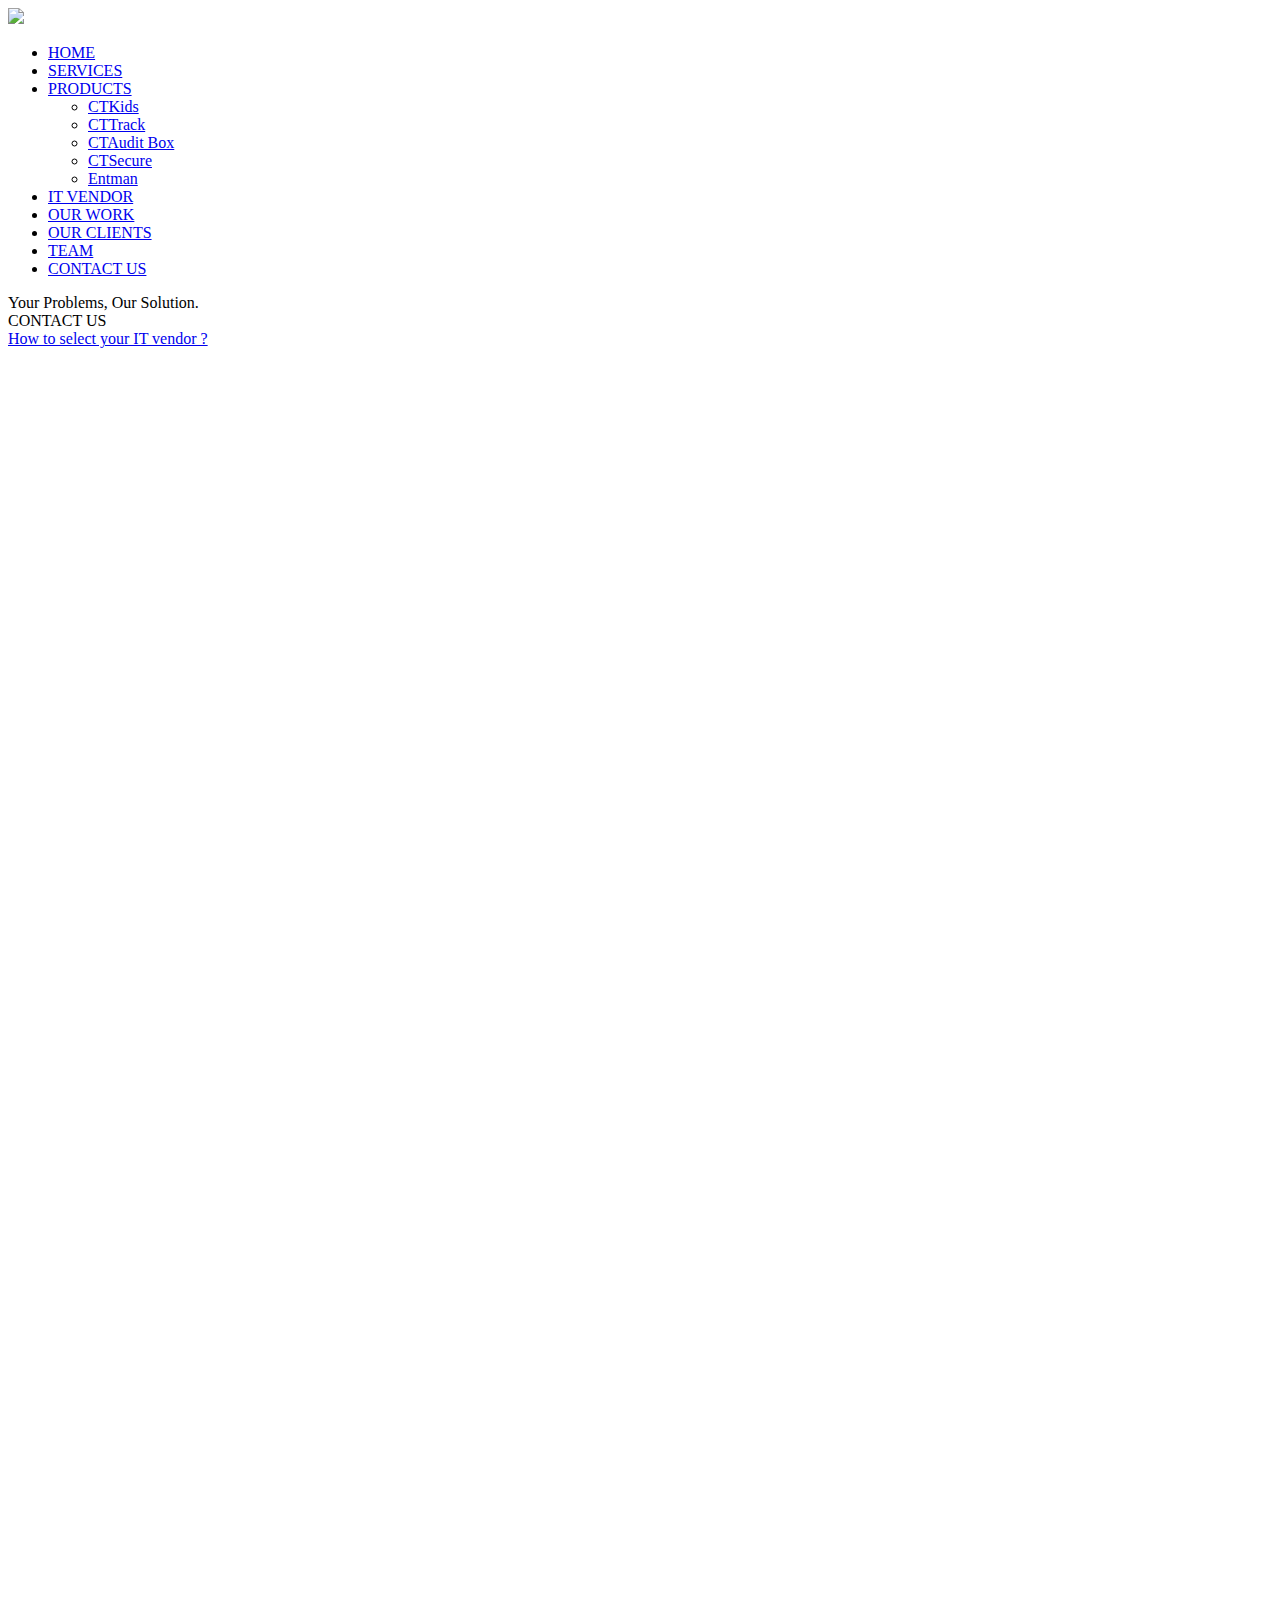
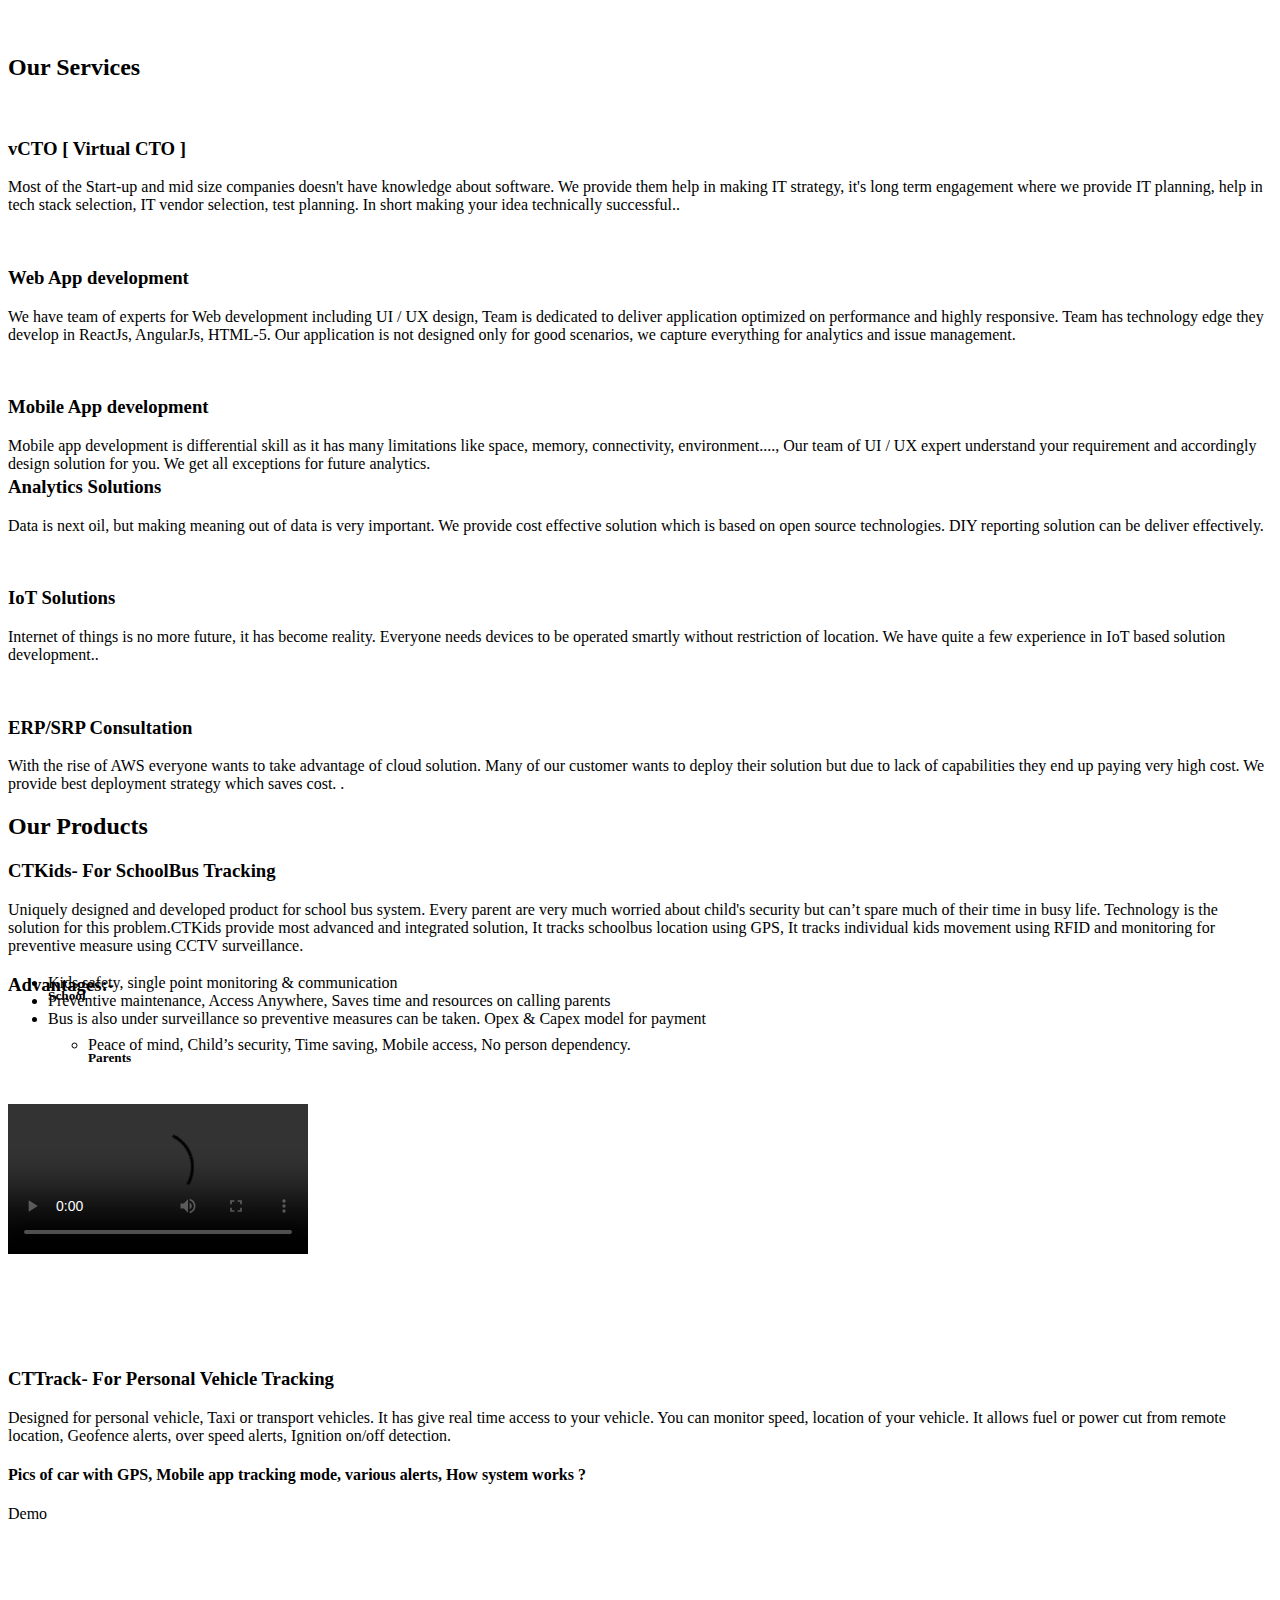
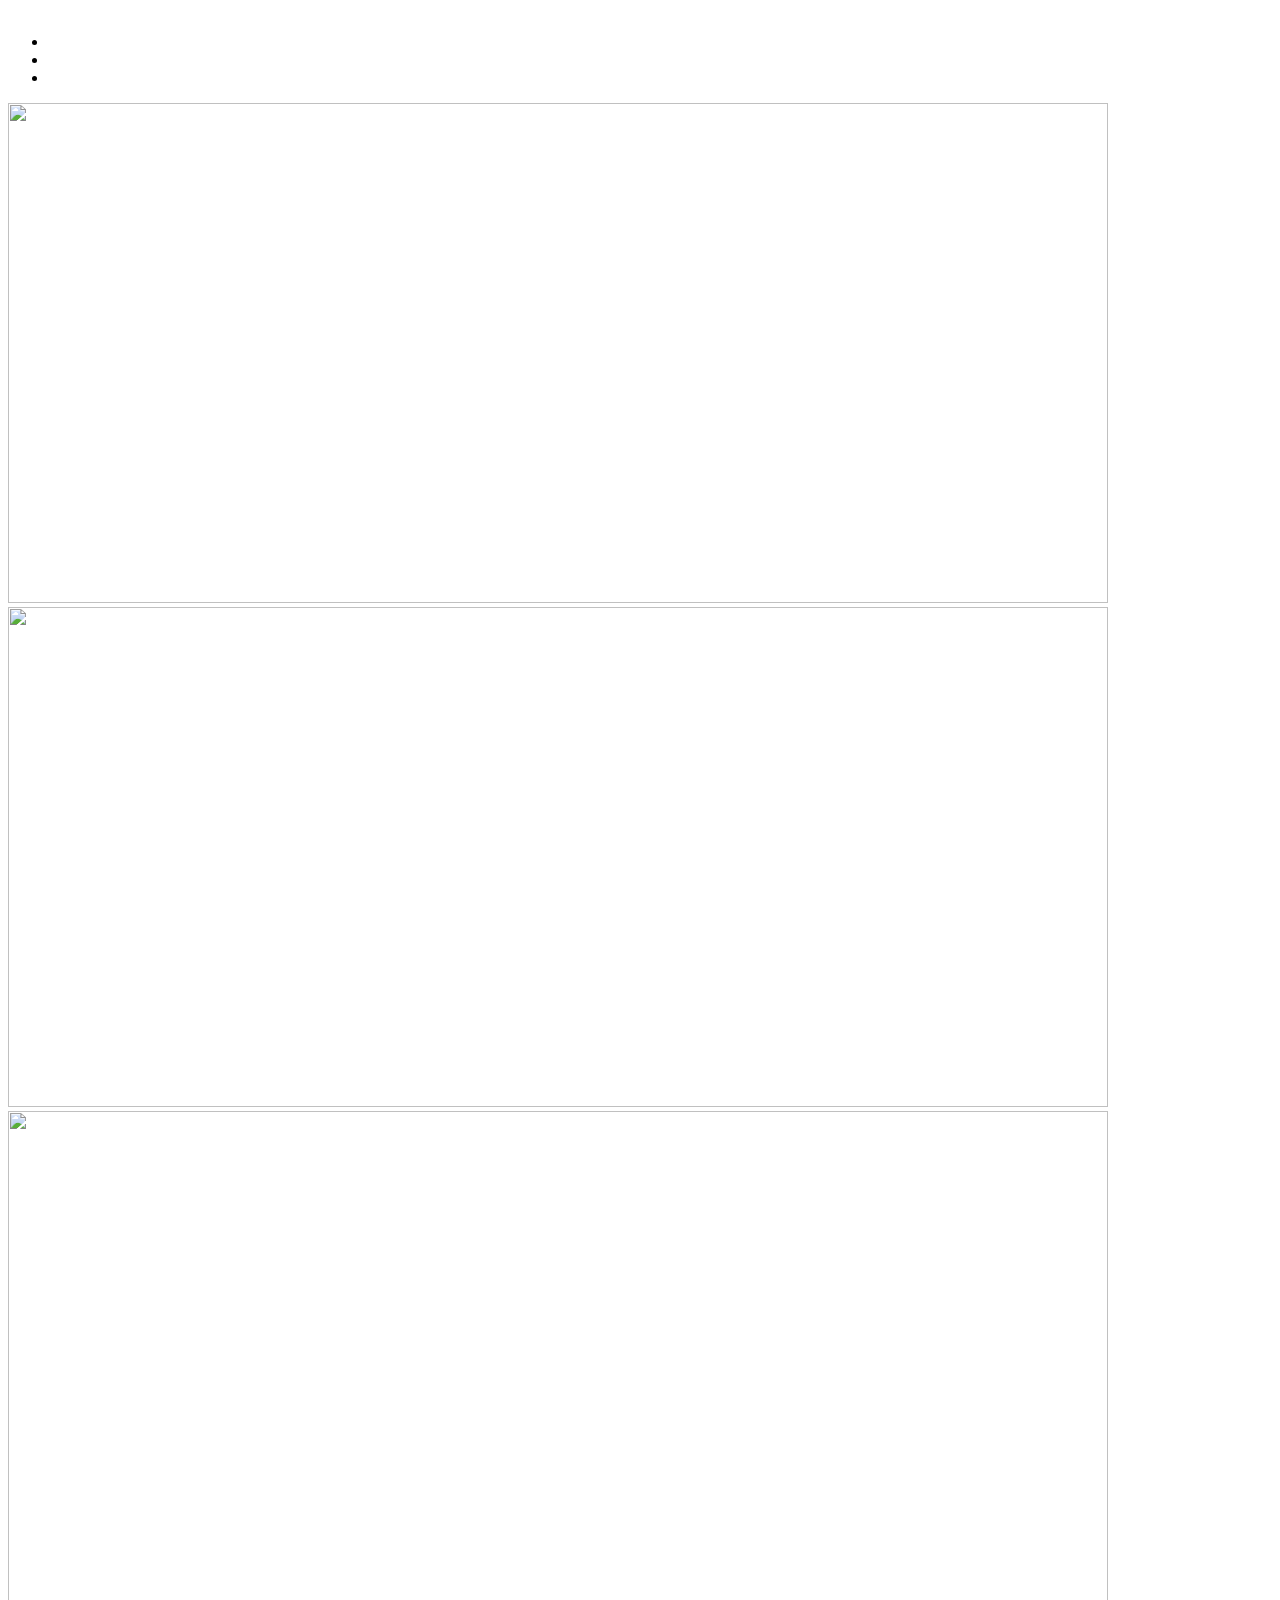
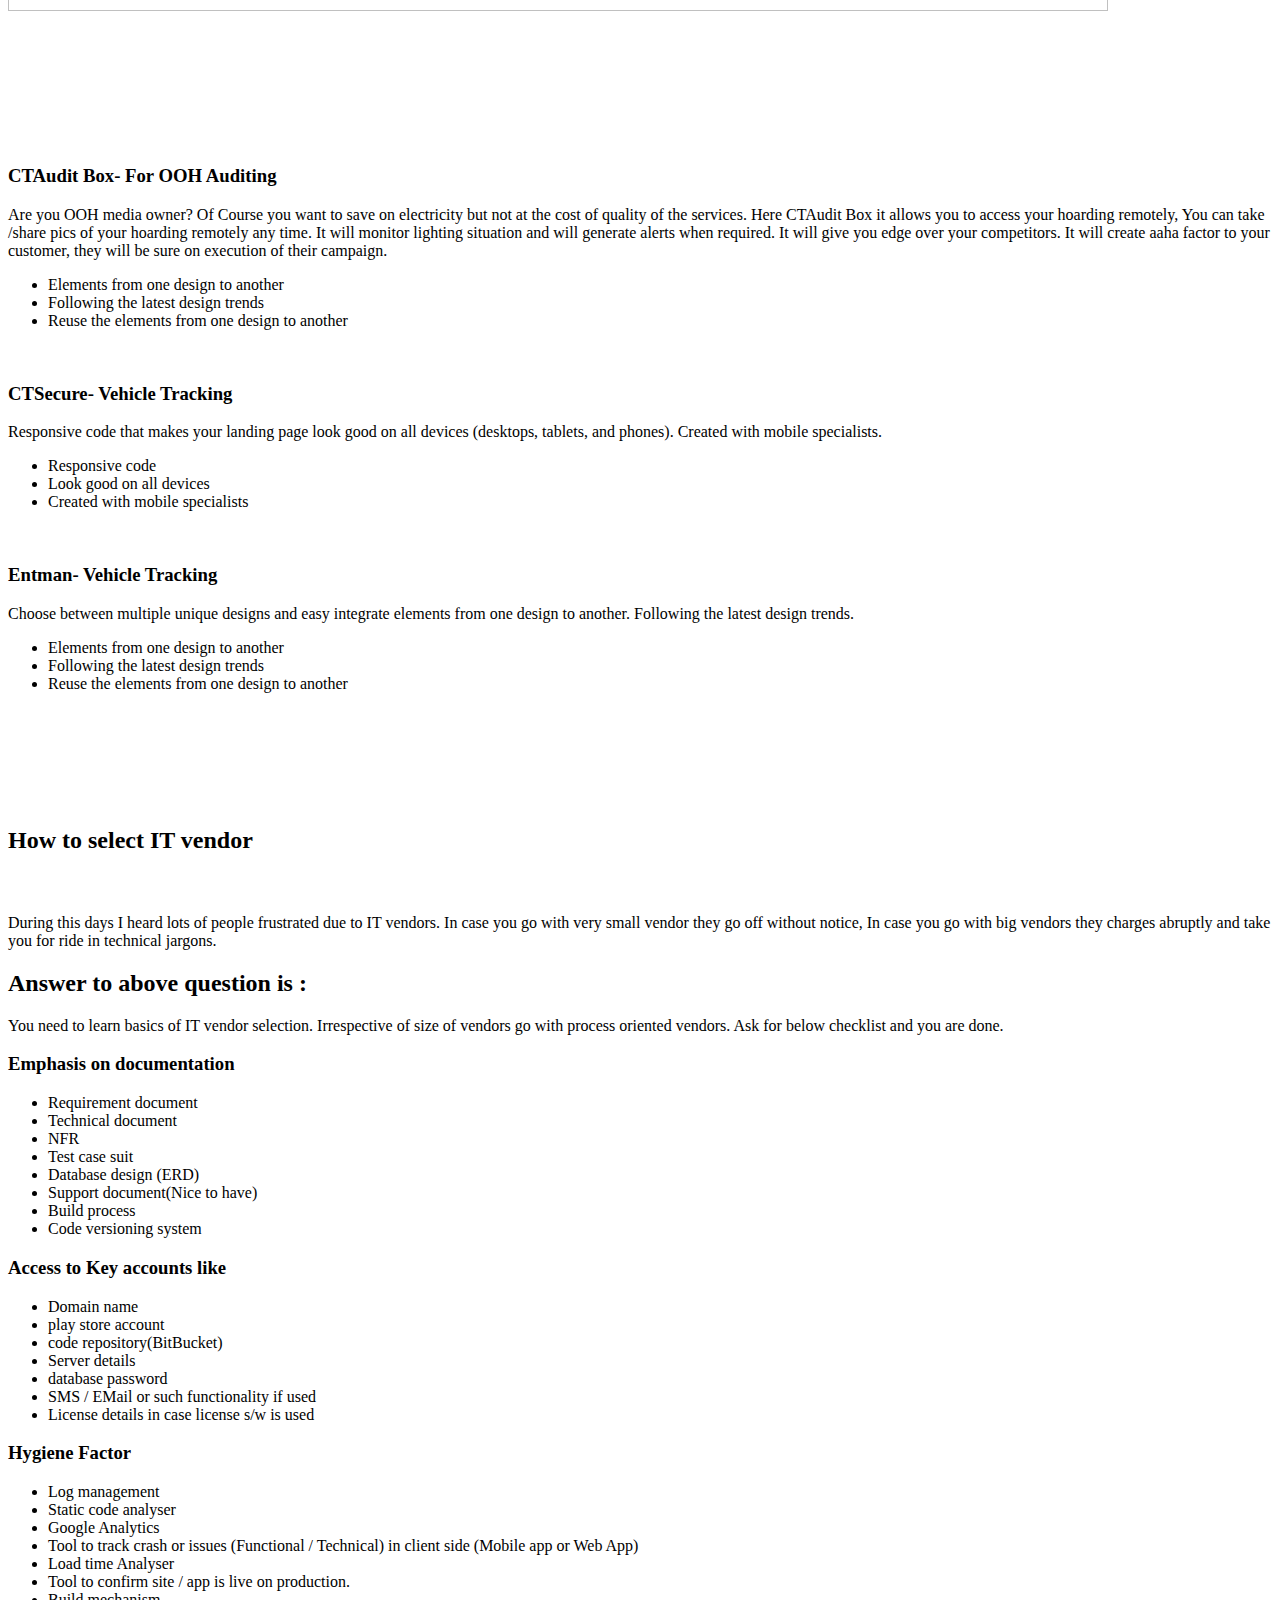
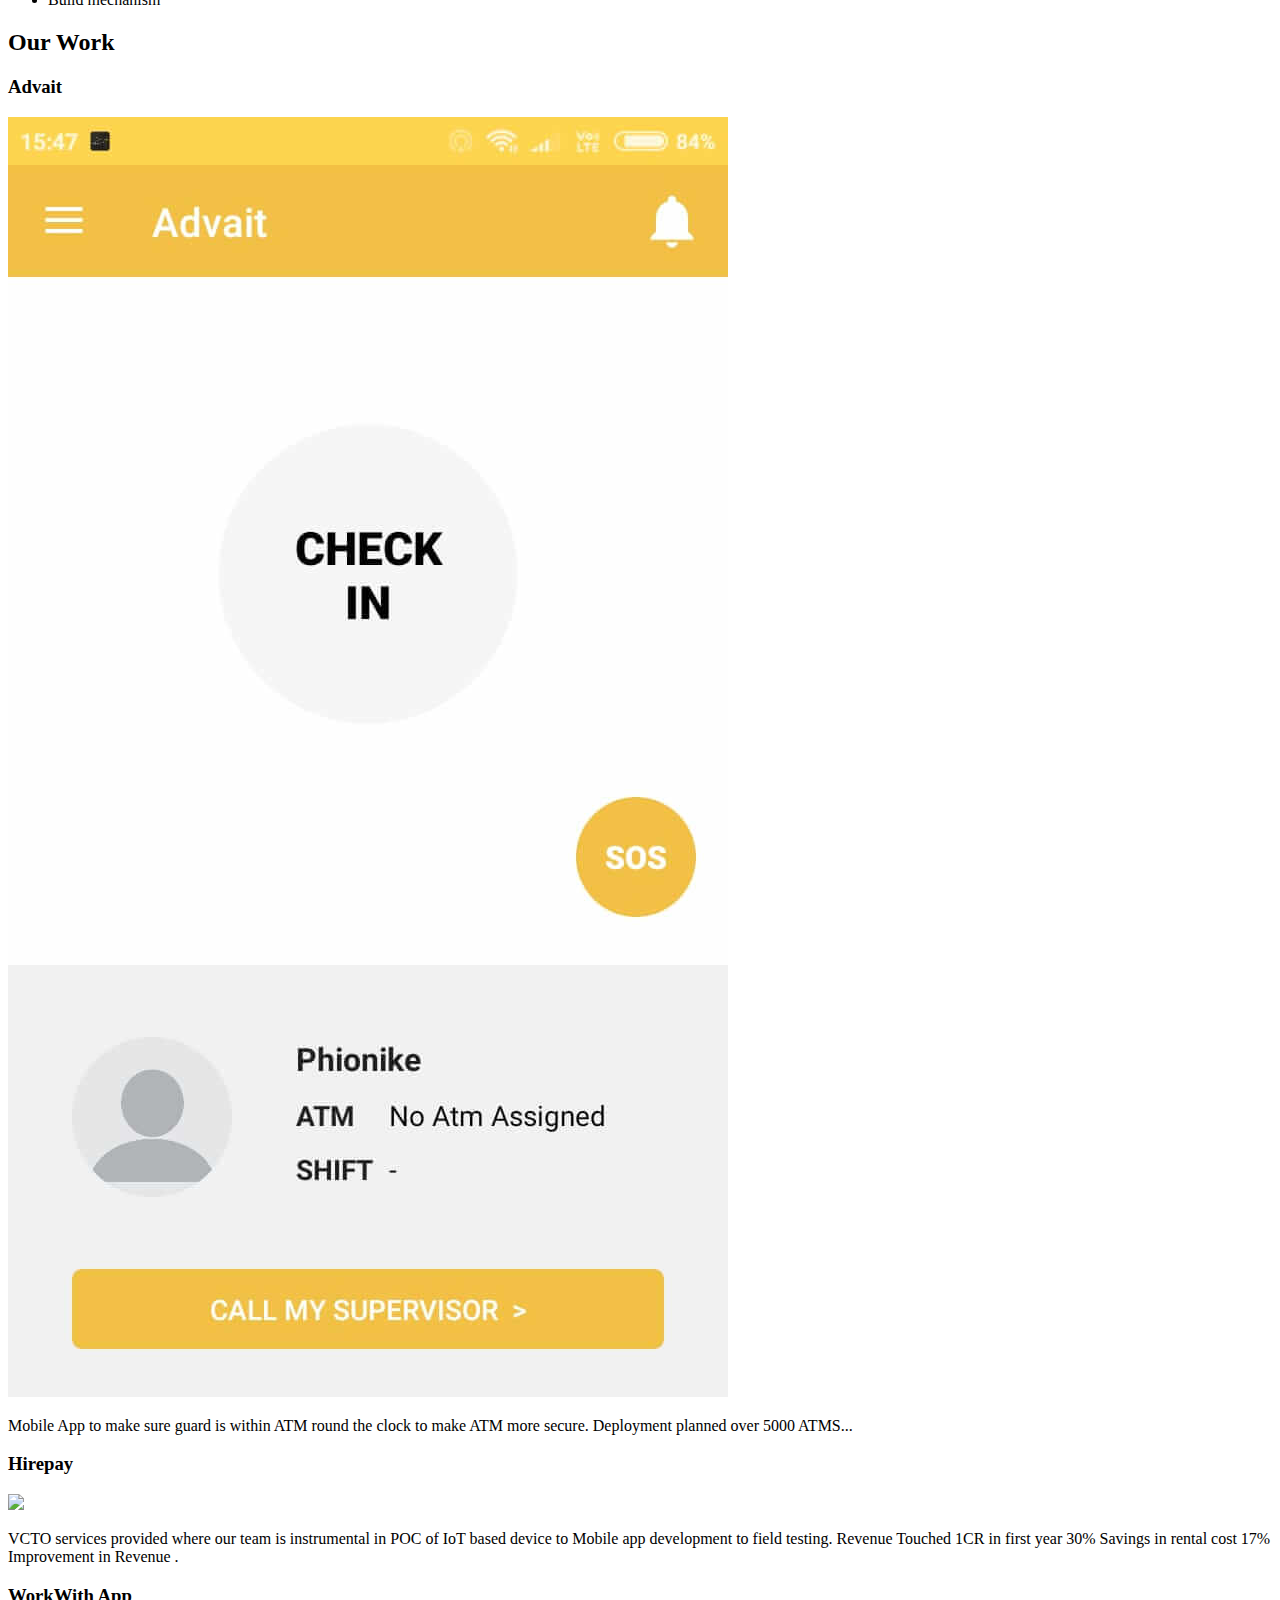
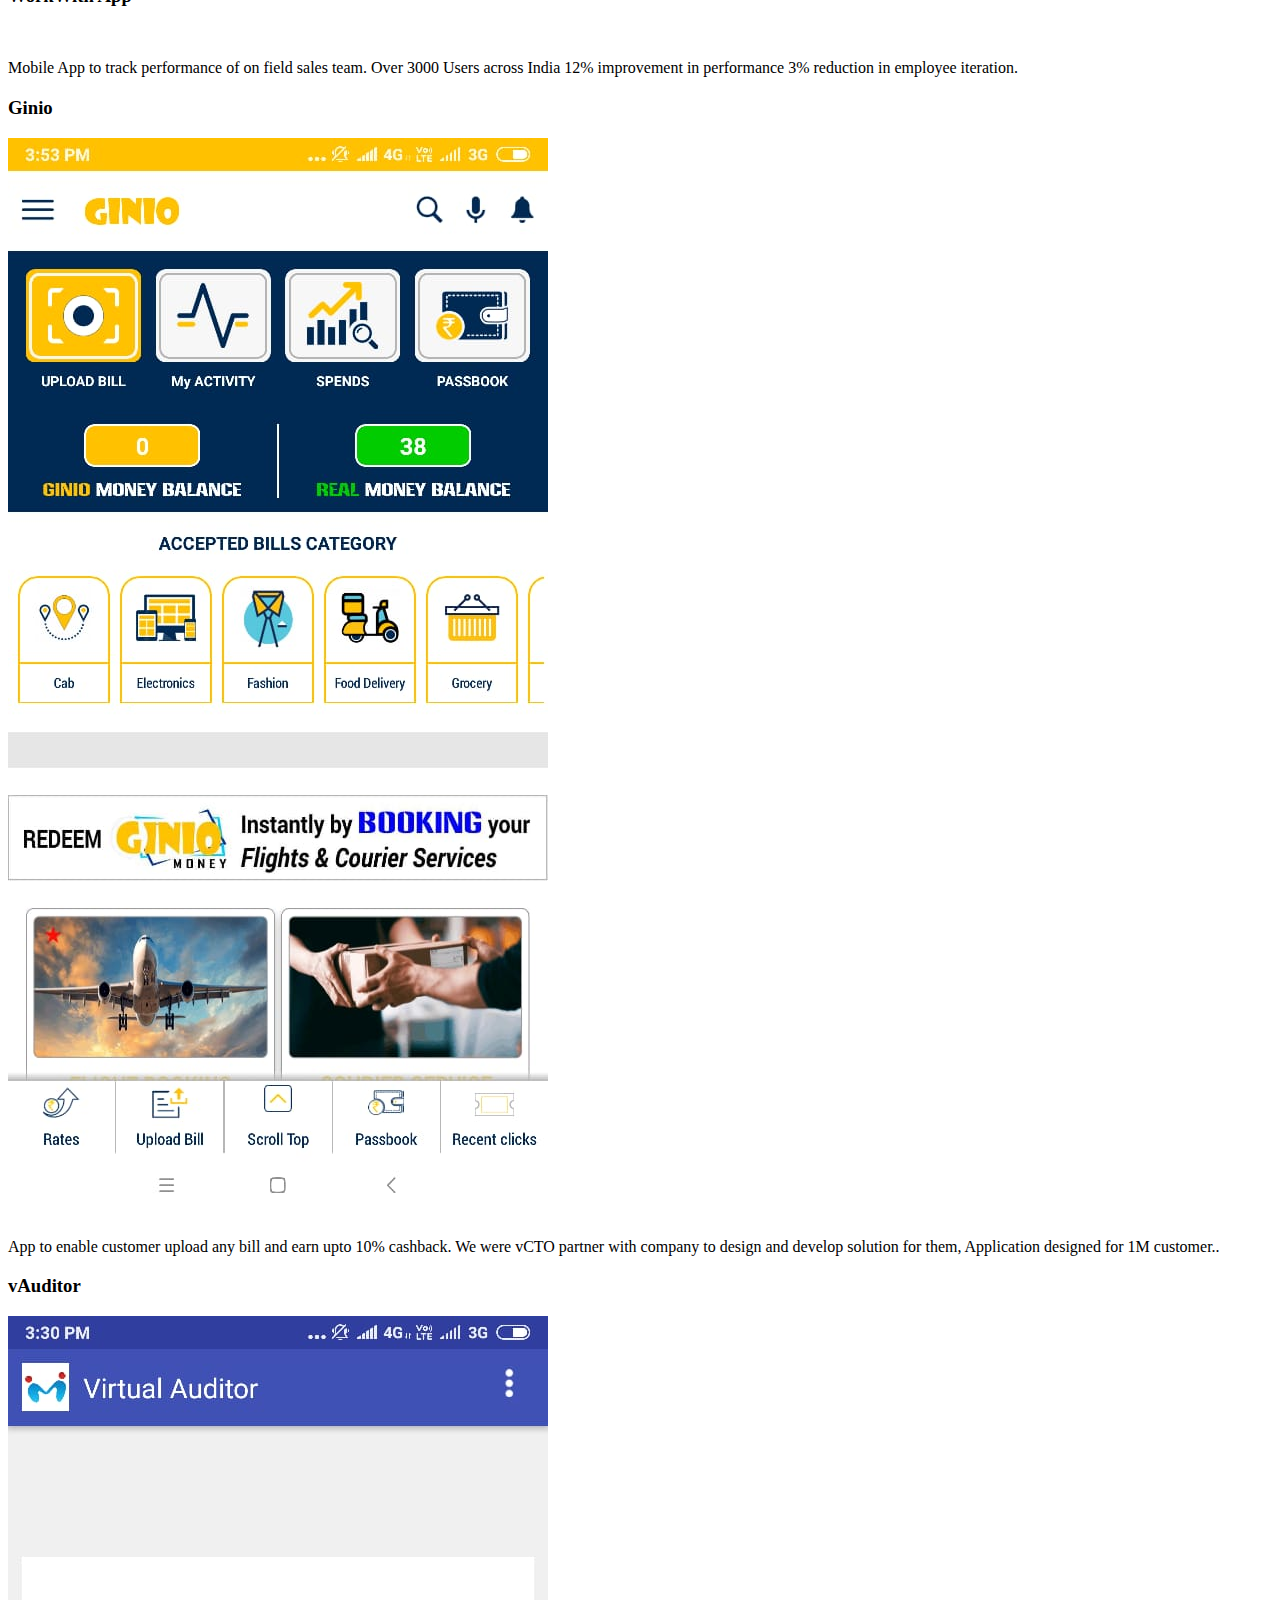
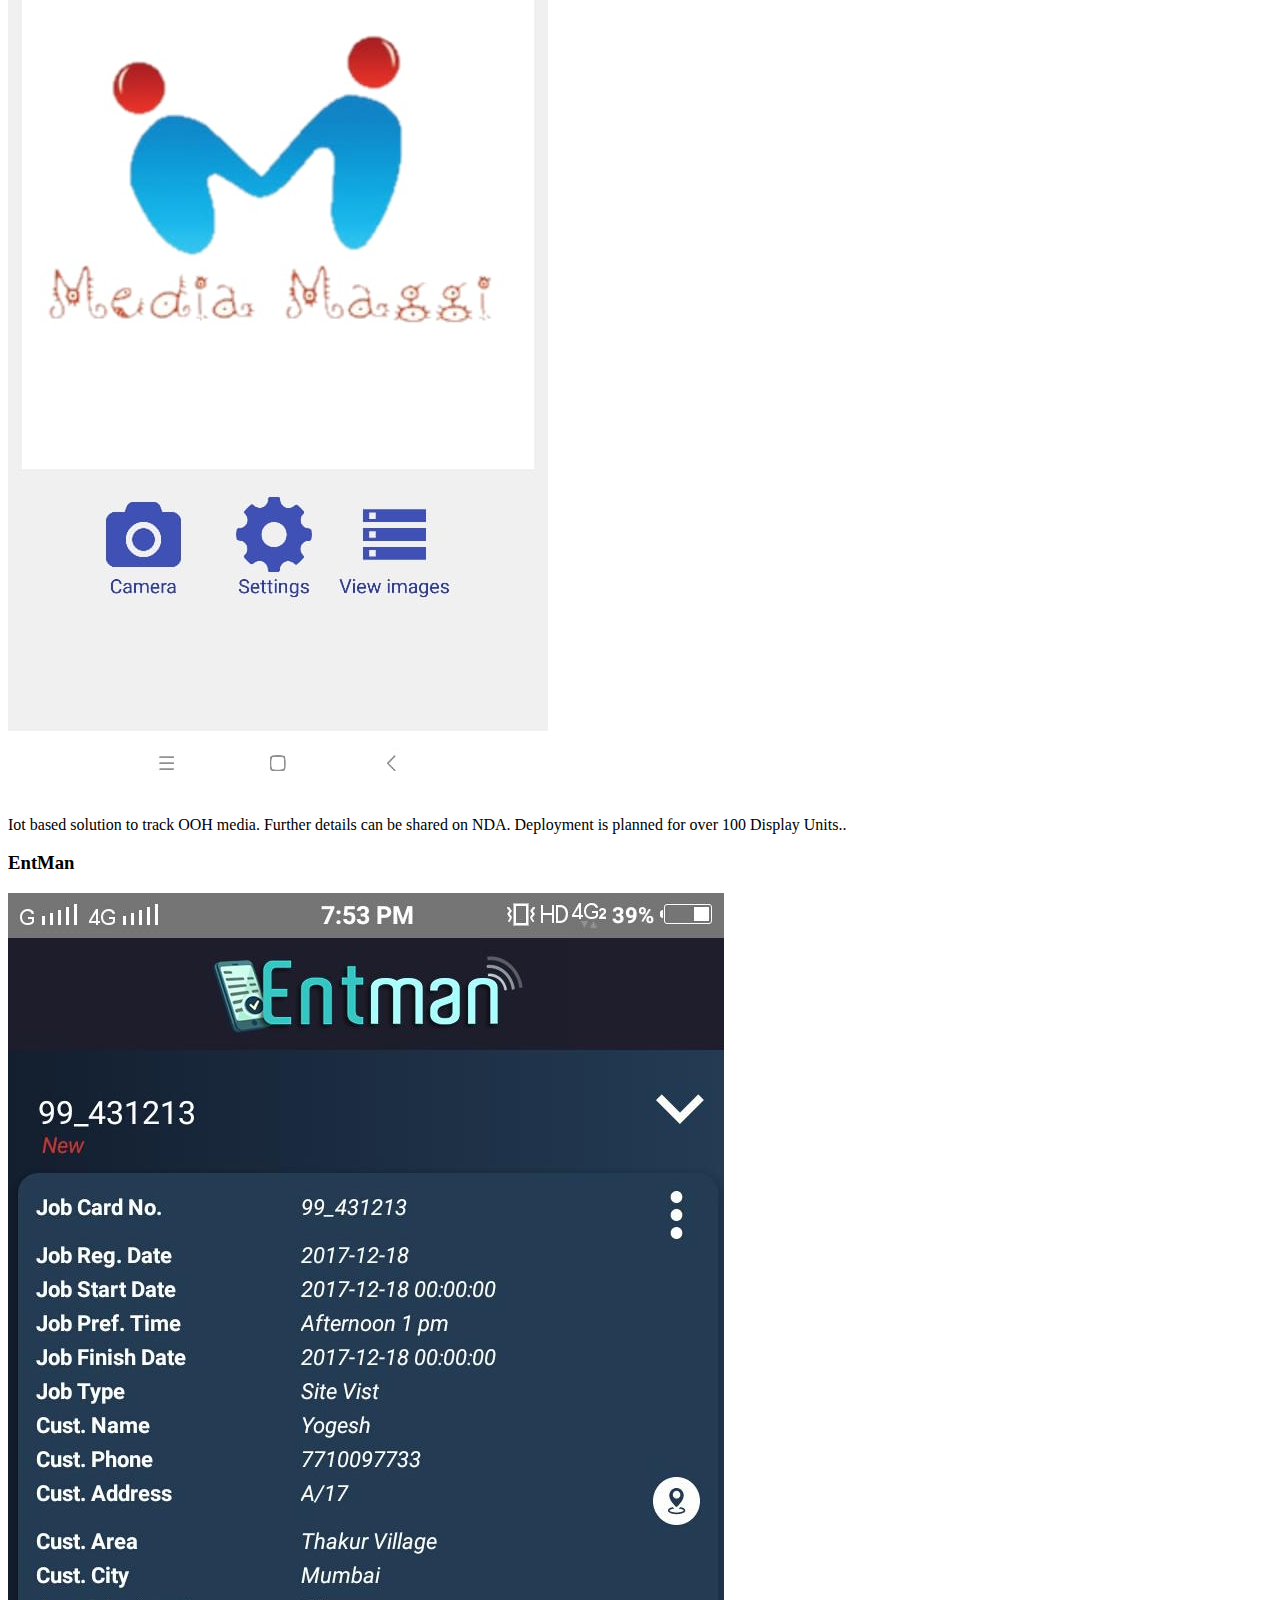
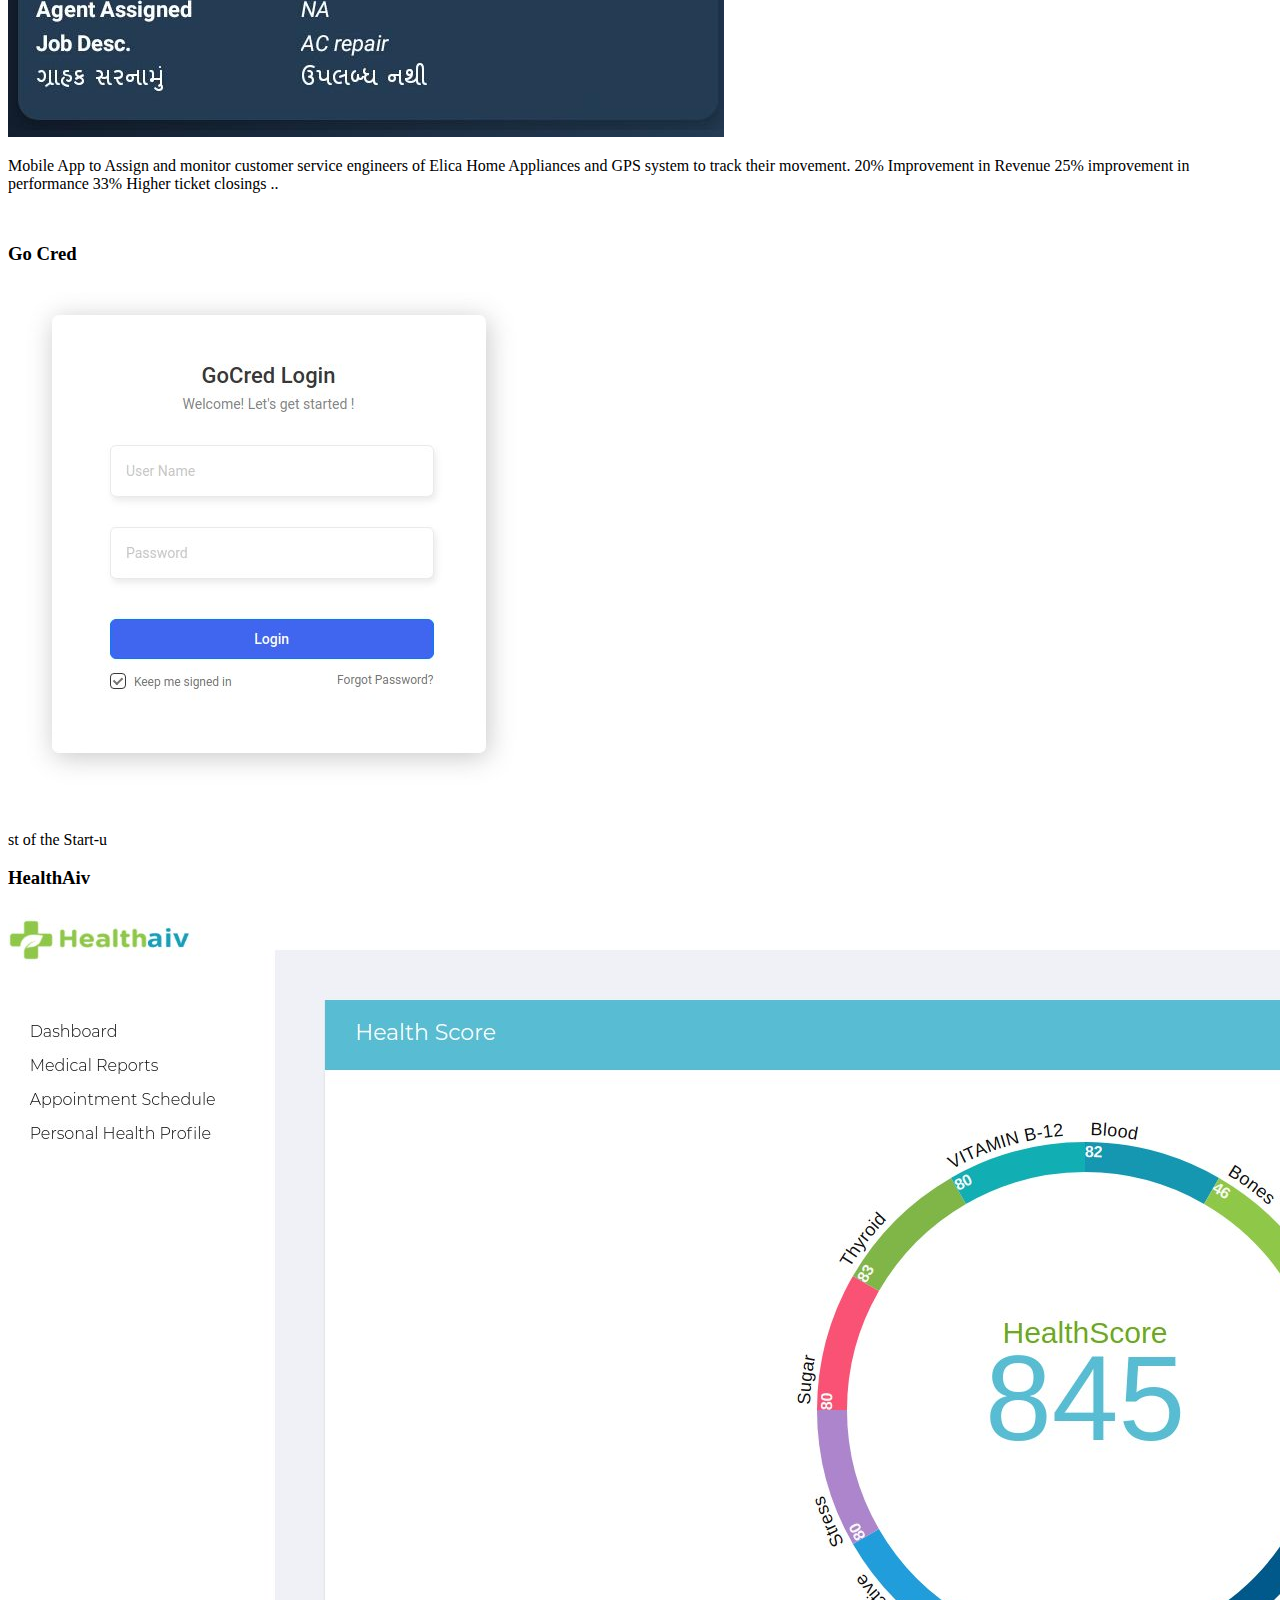
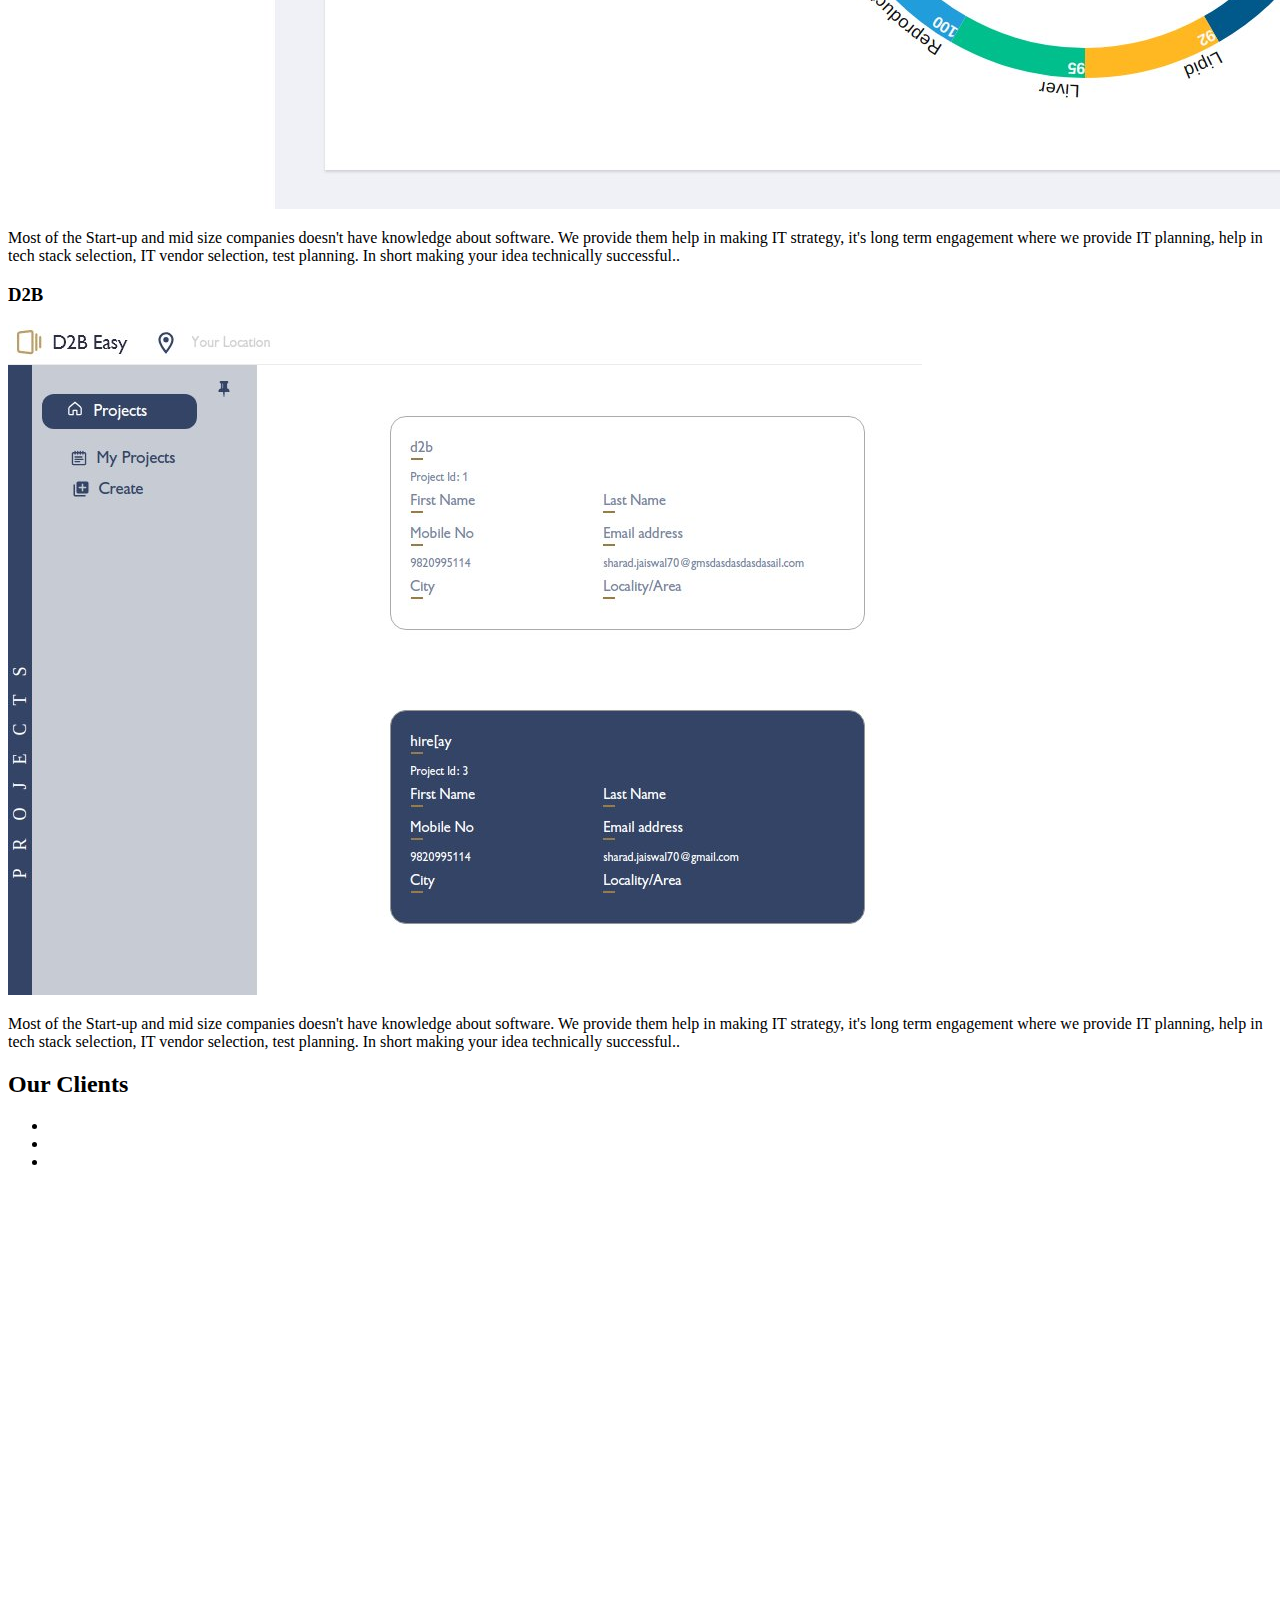
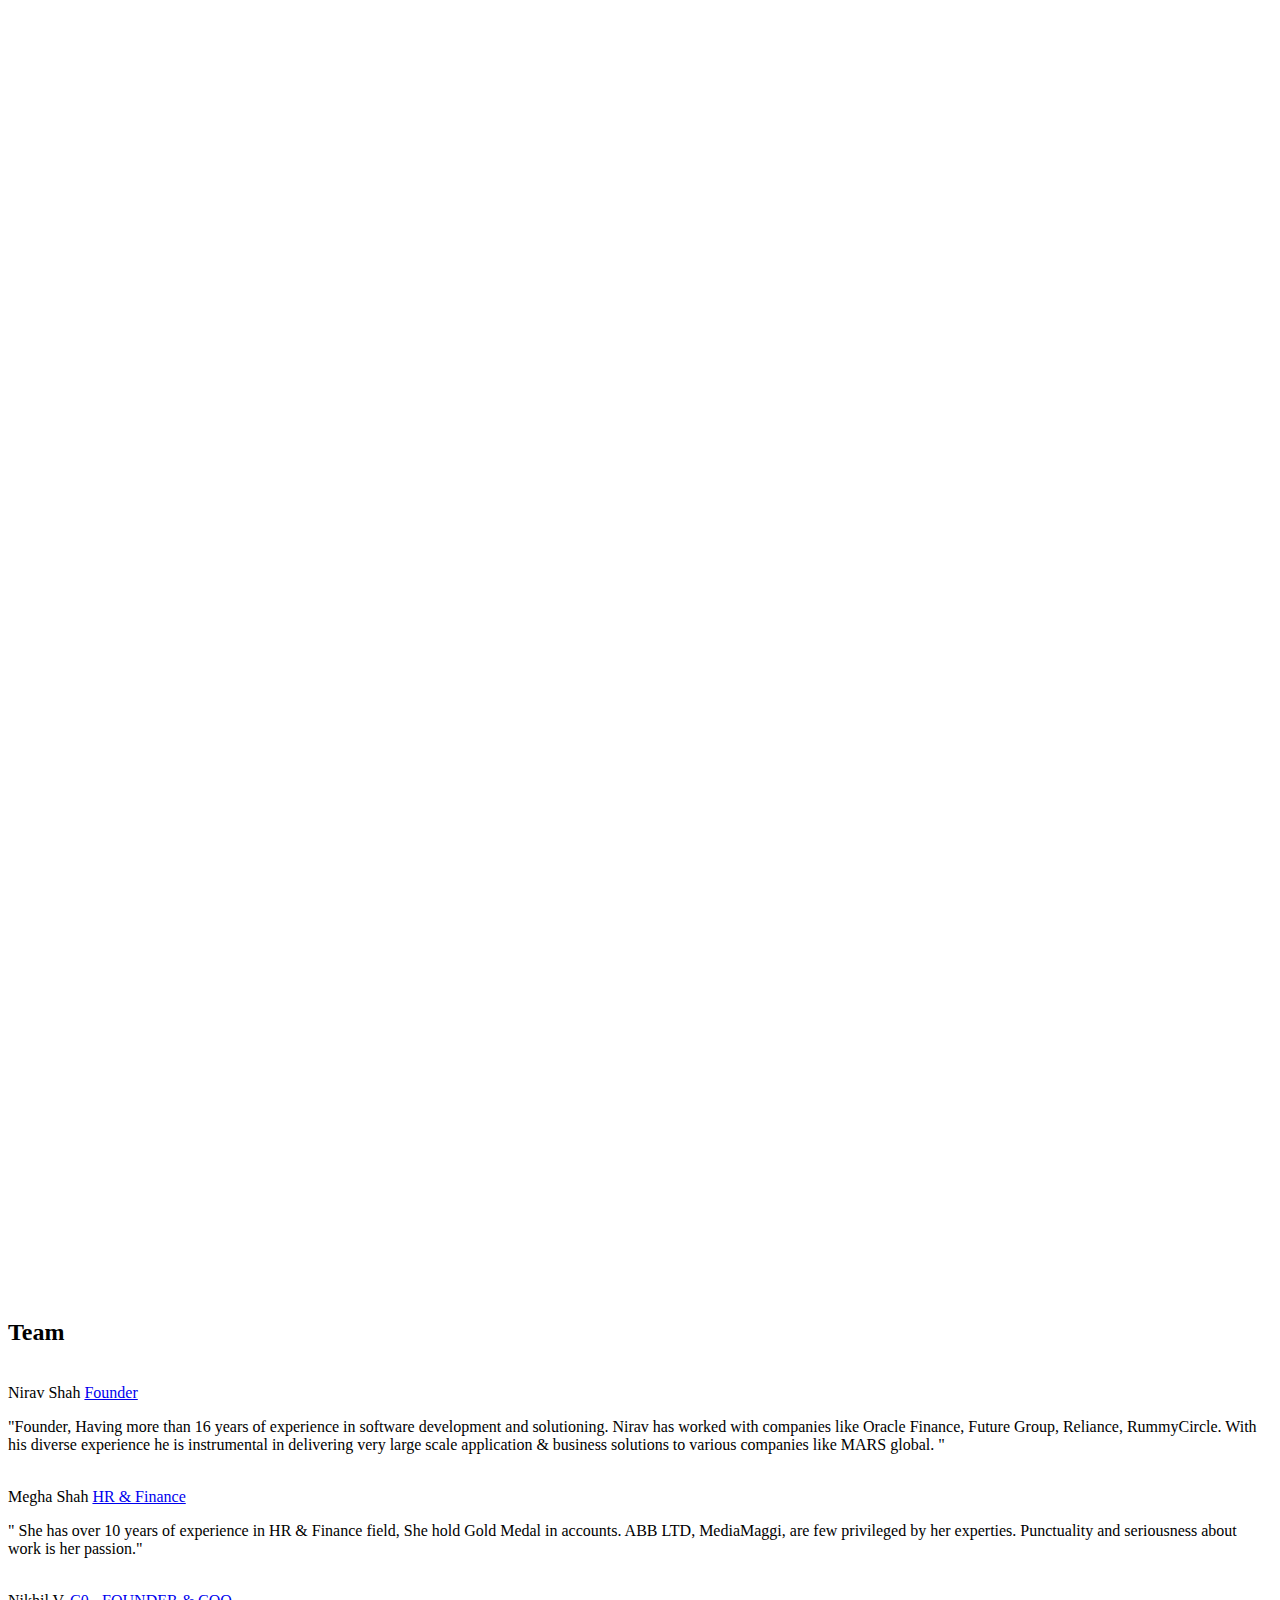
==== index.html @ 0db55c87 "layout" ====
<!DOCTYPE html>
<head>
<meta http-equiv="Content-Type" content="text/html; charset=utf-8" />
<meta name="viewport" content="width=device-width; initial-scale=1; maximum-scale=1" />
<meta name="author" content="SmartTemplates" />
<meta name="description" content="landing page template for saas companies" />
<meta name="keywords" content="landing page template, saas landing page template, saas website template, one page saas template" />


<title>Home | CabbageSoft</title>

  <script src="https://ajax.googleapis.com/ajax/libs/jquery/3.3.1/jquery.min.js"></script>
  <script src="https://cdnjs.cloudflare.com/ajax/libs/popper.js/1.14.6/umd/popper.min.js"></script>
  <script src="https://maxcdn.bootstrapcdn.com/bootstrap/4.2.1/js/bootstrap.min.js"></script>
<link rel="stylesheet" href="css/swiper.css">
<link rel="stylesheet" href="style.css">
<link rel="stylesheet" href="carsoule.css">
<link rel="stylesheet" href="row.css">
<link href="https://fonts.googleapis.com/css?family=Source+Sans+Pro:300,400,700,900" rel="stylesheet"> 
<link rel="stylesheet" href="https://use.fontawesome.com/releases/v5.7.2/css/all.css" integrity="sha384-fnmOCqbTlWIlj8LyTjo7mOUStjsKC4pOpQbqyi7RrhN7udi9RwhKkMHpvLbHG9Sr" crossorigin="anonymous">



</head>
<body>
	<header class="header">
		<div class="header__content header__content--fluid-width">
			<div class="header__logo-title"><img src="images/CST_Logo_TP.png" class="header__logo"></div>
			<nav class="header__menu">                                                                   
				<ul>
					<li><a class="selected header-link" href="#intro">HOME</a></li>
					<li><a href="#features" class="header-link">SERVICES</a></li>
					<li class="menu-item-has-children"><a href="#about" class="header-link">PRODUCTS</a>
						<ul class="sub-menu">
							<li><a href="#about" class="header-link">CTKids</a></li>
							<li><a href="#about2" class="header-link">CTTrack</a></li>
							<li><a href="#about3" class="header-link">CTAudit Box</a></li>
							<li><a href="#about4" class="header-link">CTSecure</a></li>
							<li><a href="#about5" class="header-link">Entman</a></li>
						</ul>
					</li>
					<li><a href="#vendor" class="header-link">IT VENDOR</a></li>
					<li><a href="#work" class="header-link">OUR WORK</a></li>
					<li><a href="#clients" class="header-link">OUR CLIENTS</a></li>
					<li><a href="#testimonials" class="header-link">TEAM</a></li>
					<!-- <li><a href="about_us.html" class="header-link">ABOUT US</a></li> -->
					<!-- <li class="header__btn header__btn--login modal-toggle" data-openpopup="signuplogin" data-popup="login"><a href="#">LOGIN</a></li> -->
					<li class="header__btn header__btn--signup modal-toggle" data-openpopup="signuplogin" data-popup="signup"><a href="#">CONTACT US</a></li>			
				</ul>
			</nav> 
		</div>		
	</header>

	<!-- Section -- intro -->
	<section class="section section--intro" id="intro">
			<div class="section__content section__content--fluid-width section__content--intro">
				<div class="intro">
				  <div class="intro__content">
					<div class="intro__title"> Your Problems,
						<span>Our Solution.</span></div>
					<!-- <div class="intro__subtitle">Lorem Ipsum....</div> -->
					<!-- <div class="intro__description">For as low as <span>$0.95</span> per user account</div> -->
					<div class="intro__buttons intro__buttons--left">
						<!-- <a href="index-2.html" class="btn btn--blue-bg btn--play modal-toggle" data-openpopup="animation">WATCH DEMO</a> -->
						<a class="btn btn--orange-bg modal-toggle" data-openpopup="signuplogin" data-popup="signup">CONTACT US</a>
					</div>
					</div>			
					<div class="intro__content--subcontent">
							<div class="intro__title--subtitle"> 
								<a href="#vendor" class="intro__title--subtitle">How to select your IT vendor ?</a>
							</div>
							<!-- <div class="intro__buttons intro__buttons--left">
								<a class="btn btn--green-bg modal-toggle" onclick="location.href='#vendor'">KNOW MORE</a>
							</div>			 -->
				</div>
				</div>
			<div class="intro-animation">
				<img src="images/intro-animation.png" alt="" title=""/>
			</div>
			<svg class="svg-intro-bottom" xmlns="http://www.w3.org/2000/svg" viewBox="0 0 100 100" preserveAspectRatio="none">
				<path d="M95,0 Q90,90 0,100 L100,100 100,0 Z" fill="#ffffff"/>
			</svg>
			</div>
	</section>
	
	<!-- Section -- features -->
	<section class="section section--features" id="features">

			<div class="section__content section__content--fluid-width section__content--features">
			        <h2 class="section__title section__title--centered">Our Services</h2>
				<div class="section__description section__description--centered">
				</div>
				<div class="grid grid--3col grid--features" style="margin-bottom: -50px;">
				
					<div class="grid__item"> 
						<div class="grid__icon"><img src="images/icons/icons-64-green/vCTO [ Virtual CTO ].png" width="60px" alt="" title=""/></div>
						<h3 class="grid__title">vCTO [ Virtual CTO ]</h3>
						<p class="grid__text">Most of the Start-up and mid size companies doesn't have knowledge about software. We provide them help in making IT strategy, it's long term engagement where we provide IT planning, help in tech stack selection, IT vendor selection, test planning. In short making your idea technically successful..</p>
					</div>
					
					<div class="grid__item">
						<div class="grid__icon"><img src="images/icons/icons-64-green/Web App development.png" width="60px" alt="" title=""/></div>
						<h3 class="grid__title">Web App development</h3>
						<p class="grid__text">We have team of experts for Web development including UI / UX design, Team is dedicated to deliver application optimized on performance and highly responsive. Team has technology edge they develop in ReactJs, AngularJs, HTML-5. Our application is not designed only for good scenarios, we capture everything for analytics and issue management. </p>
					</div>
					
					<div class="grid__item">
						<div class="grid__icon"><img src="images/icons/icons-64-green/Mobile App development.png" width="60px" alt="" title=""/></div>
						<h3 class="grid__title">Mobile App  development</h3>
						<p class="grid__text">Mobile app development is differential skill as it has many limitations like space, memory, connectivity, environment...., Our team of UI / UX expert understand your requirement and accordingly design solution for you. We get all exceptions for future analytics.
							</p>
					</div>	

				</div>

				<div class="grid grid--3col grid--features" >
				
					<div class="grid__item">
						<div class="grid__icon"><img src="images/icons/icons-64-green/Analytics Solutions.png" width="60px" alt="" title=""/>
						
						</div>
						<h3 class="grid__title">Analytics Solutions</h3>
						<p class="grid__text"> Data is next oil, but making meaning out of data is very important.  We provide cost effective solution which is based on open source technologies. DIY reporting solution can be deliver effectively.</p>
					</div>
					
					<div class="grid__item">
						<div class="grid__icon"><img src="images/icons/icons-64-green/IoT Solutions.png"  width="60px" alt="" title=""/></div>
						<h3 class="grid__title">IoT Solutions</h3>
						<p class="grid__text"> Internet of things is no more future, it has become reality. Everyone needs devices to be operated smartly without restriction of location. We have quite a few experience in IoT based solution development..</p>
					</div>
					
					<div class="grid__item">
						<div class="grid__icon"><img src="images/icons/icons-64-green/IT Consultation.png"  width="60px" alt="" title=""/></div>
						<h3 class="grid__title">ERP/SRP Consultation</h3>
						<p class="grid__text">With the rise of AWS everyone wants to take advantage of cloud solution. Many of our customer wants to deploy their solution but due to lack of capabilities they end  up paying very high cost. We provide best deployment strategy which saves cost.
								.</p>
					</div>	
				</div>
			</div>

			
	</section>	
	
	<!-- Section -- about -->   
	<section class="section" id="about">

			<div class="section__content section__content--fluid-width section__content--about">
					<h2 class="section__title section__title--centered">Our Products</h2>
					<div class="section__description section__description--centered">
					</div>

			
				<div class="grid grid--5col grid--about ">
			
					<div class="grid__item grid__item--x2 grid__about--adjust">
						<h3 class="grid__title"><span>CTKids</span>- For SchoolBus Tracking
						</h3>
						<p class="grid__text">Uniquely designed and developed product for school bus system. Every parent are very much worried about child's security but can’t spare much of their time in busy life.
							 Technology is the solution for this problem.CTKids provide most advanced and integrated solution, 
							 It tracks schoolbus location using GPS, It tracks individual kids movement using RFID and monitoring for preventive measure using CCTV surveillance. </p>
							
							 <h3 class="grid__title" style="margin-bottom:-30px;">Advantages:-</h3>
							 <ul class="grid__list"><h5 style="margin-bottom:-30px;">School</h5>	
								<li>Kids  safety, single point monitoring & communication</li>
								<li> Preventive maintenance, Access Anywhere, Saves time and resources on calling parents</li>
								<li>Bus is also under surveillance so preventive measures can be taken.
										Opex & Capex model for payment
										</li>
								<ul class="grid__list"><h5 style="margin-bottom:-30px;">Parents</h5>
									<li>Peace of mind, Child’s security, Time saving, Mobile access, No person dependency.</li>
									<!-- <li>Request Demo, Download Brochure, Video</li> -->
								</ul>					
							
					</div>
					<div class="grid__item grid__item--x3 grid__about--adjust">
						<div class="grid__image grid__image--left" style="margin-top: 50px;"><video class="grid__video" controls>
								<source src="MMSchoolBusTracking.mp4" type="video/mp4"> </video>
									</div>
					</div>
				</div>
				<div class=" grid grid--5col grid--about hrs">
					</div>
			</div>
	</section>
	
	<!-- Section -- about -->
	<section class="section" id="about2">

			<div class="section__content section__content--fluid-width section__content--about">
					
				<div class="grid grid--5col grid--about">
				

					<div class="grid__item grid__item--x2 grid__item--floated-right " style="margin-top: 110px;">
						<h3 class="grid__title"><span>CTTrack</span>- For Personal Vehicle Tracking</h3>
						<p class="grid__text">Designed for personal vehicle, Taxi or transport vehicles. It has give real time access to your vehicle.
							 You can monitor speed, location of your vehicle. It allows fuel or power cut from remote location, Geofence alerts, 
							 over speed alerts, Ignition on/off detection.
						</p>
						<h4>Pics of car with GPS, Mobile app tracking mode, various alerts, How system works ?</h4> 
						<div>
						<div class="intro__buttons intro__buttons--left">
								<a class="btn btn--orange-bg modal-toggle" data-openpopup="signuplogin" data-popup="demoproduct">Demo</a>
								<!-- <a class="btn btn--blue-bg modal-toggle" data-openpopup="signuplogin" data-popup="signup"> Download Brochure</a> -->
						</div>
					</div>
						
					</div>
					<div class="grid__item grid__item--x3" style="margin-top: 110px;margin-bottom: 150px;">
							<div class="grid__image grid__image--left" >
								<div id="demo" class="carousel slide" data-ride="carousel" data-interval="800">
										
										<ul class="carousel-indicators">
										  <li data-target="#demo" data-slide-to="0" class="active"></li>
										  <li data-target="#demo" data-slide-to="1"></li>
										  <li data-target="#demo" data-slide-to="2"></li>
										</ul>
										
										<div class="carousel-inner">
										  <div class="carousel-item active">
											<img src="images/IMG_4813.jpg" alt="" width="1100" height="500">
										  </div>
										  <div class="carousel-item">
											<img src="images/IMG_4838.jpg" alt="" width="1100" height="500">
										  </div>
										  <div class="carousel-item">
											<img src="images/IMG_4828.jpg" alt="" width="1100" height="500">
										  </div>
										</div>
										<a class="carousel-control-prev" href="#demo" data-slide="prev">
										  <span class="carousel-control-prev-icon"></span>
										</a>
										<a class="carousel-control-next" href="#demo" data-slide="next">
										  <span class="carousel-control-next-icon"></span>
										</a>
								</div>
								</div>
						</div>
					</div>
					<div class=" grid grid--5col grid--about hrs">
						</div>
				</div>	
				<div class=" grid grid--5col grid--about hrs">
					</div>	
		
	</section>
	<!-- Section -- about -->
	<section class="section" id="about3">

			<div class="section__content section__content--fluid-width section__content--about">
				
				<div class="grid grid--5col grid--about">
				
					<div class="grid__item grid__item--x2 grid__aboutother--adjust">
						<h3 class="grid__title"><span>CTAudit Box</span>- For OOH Auditing
						</h3>
						<p class="grid__text">Are you OOH media owner? Of Course you want to save on electricity but not at the cost of quality of the services.
							 Here CTAudit Box it allows you to access your hoarding remotely, You can take /share pics of your hoarding remotely any time. 
							 It will monitor lighting situation and will generate alerts when required. It will give you edge over your competitors. 
							It will create aaha factor to your customer, they will be sure on execution of their campaign. 
							</p>
						<ul class="grid__list">
							<li>Elements from one design to another</li> 
							<li>Following the latest design trends</li> 
							<li>Reuse the elements from one design to another</li> 
						</ul>	
					</div>
					<div class="grid__item grid__item--x3 grid__aboutother--adjust">
						<div class="grid__image grid__image--right" data-paroller-factor="0.2" data-paroller-type="foreground" data-paroller-direction="vertical"><img src="images/desktop-frame-about-2.png" alt="" title=""/></div>
					</div>
					</div>
					<div class="grid grid--5col grid--about hrs">
						</div>
			</div>
	</section>
	<!-- Section -- about -->
	<section class="section" id="about4">

		<div class="section__content section__content--fluid-width section__content--about">
			
			<div class="grid grid--5col grid--about">
			

				<div class="grid__item grid__item--x2 grid__item--floated-right grid__aboutother--adjust">
					<h3 class="grid__title"><span>CTSecure</span>- Vehicle Tracking</h3>
					<p class="grid__text">Responsive code that makes your landing page look good on all devices (desktops, tablets, and phones). Created with mobile specialists.</p>
					<ul class="grid__list">
						<li>Responsive code</li> 
						<li>Look good on all devices</li> 
						<li>Created with mobile specialists</li> 
					</ul>
					
				</div>
				<div class="grid__item grid__item--x3 grid__aboutother--adjust">
					<div class="grid__image grid__image--left" data-paroller-factor="0.2" data-paroller-type="foreground" data-paroller-direction="vertical"><img src="images/desktop-frame-about-2.png" alt="" title=""/></div>
				</div>
			</div>
			<div class="grid grid--5col grid--about hrs">
			</div>
		</div>
</section>	
<!-- Section -- about -->
<section class="section" id="about5" style="margin-bottom: 100px;">

	<div class="section__content section__content--fluid-width section__content--about">
			
		<div class="grid grid--5col grid--about">
		
			<div class="grid__item grid__item--x2 grid__aboutother--adjust">
				<h3 class="grid__title"><span>Entman</span>- Vehicle Tracking</h3>
				<p class="grid__text">Choose between multiple unique designs and easy integrate elements from one design to another. Following the latest design trends.</p>
				<ul class="grid__list">
					<li>Elements from one design to another</li> 
					<li>Following the latest design trends</li> 
					<li>Reuse the elements from one design to another</li> 
				</ul>
				
			</div>
			<div class="grid__item grid__item--x3 grid__aboutother--adjust">
				<div class="grid__image grid__image--right" data-paroller-factor="0.2" data-paroller-type="foreground" data-paroller-direction="vertical"><img src="images/desktop-frame-about-3.png" alt="" title=""/></div>
			</div>
		</div>
		<div class=" grid grid--5col grid--about hrs">
			</div>	
	</div>

</section>

<!-- Section -- Vendor IT -->
<section class="section" id="vendor">
		<div class="section__content section__content--fluid-width section__content--about">
			<h2 class="section__title section__title--centered" style="margin-bottom: 60px;">How to select IT vendor</h2>
				<p class="grid__text--vendor">During this days I heard lots of people frustrated due to IT vendors. In case you go with very small vendor they go off without notice,
				 In case you go with big vendors they charges abruptly and take you for ride in technical jargons.</p> 
			<h2 class="grid__title">Answer to above question is :</h2>
				<p class="grid__text--vendor">You need to learn basics of IT vendor selection. Irrespective of size of vendors go with process oriented vendors.
				 Ask for below checklist and you are done.</p>

				 <div class="grid grid--3col grid--features" >
				
					<div class="grid__item" > 
						<h3 class="grid__title">Emphasis on documentation</h3>
						<ul class="grid__list">
							<li>Requirement document</li> 
							<li>Technical document</li> 
							<li>NFR</li> 
							<li>Test case suit</li> 
							<li>Database design (ERD)</li> 
							<li>Support document(Nice to have)</li> 
							<li>Build process</li> 
							<li>Code versioning system</li> 
						</ul>	
					</div>
					
					<div class="grid__item">
						<h3 class="grid__title">Access to Key accounts like</h3>
						<ul class="grid__list">
							<li>Domain name</li> 
							<li>play store account</li> 
							<li>code repository(BitBucket)</li> 
							<li>Server details</li> 
							<li>database password</li> 
							<li>SMS / EMail or such functionality if used</li> 
							<li>License details in case license s/w is used</li> 
						</ul>	
						
					</div>
					
					<div class="grid__item">
						<h3 class="grid__title">Hygiene Factor</h3>
						<ul class="grid__list">
							<li>Log management</li> 
							<li>Static code analyser</li> 
							<li>Google Analytics</li> 
							<li>Tool to track crash or issues (Functional / Technical) in client side (Mobile app or Web App)</li> 
							<li>Load time Analyser</li> 
							<li>Tool to confirm site / app is live on production.</li> 
							<li>Build mechanism</li> 
						</ul>	
					</div>
				</div>
		</div>
</section>

<!-- Section -- Clients -->
<section class="section section--features" id="work">

	<div class="section__content section__content--fluid-width section__content--features work__logo">
			<h2 class="section__title section__title--centered">Our Work</h2>
		<div class="section__description section__description--centered">
		</div>
		<div class="grid grid--3col grid--features" style="margin-bottom: -50px;">
		
			<div class="grid__item"> 
					<h3 class="grid__title">Advait</h3>
				<div class=" front"><img src="images/advait.jpg">
				</div>
				
				<div class="back">
					<p class="grid__text">Mobile App to make sure guard is within
							ATM round the clock to make ATM more
							secure.
							Deployment planned over 5000 ATMS...</p>
				</div>
				
			</div>
			
			<div class="grid__item">
				<h3 class="grid__title">Hirepay</h3>
				<div class=" front"><img src="images/Hirepay.jpeg" 
					height="200"/>				
				</div>
				<div class="back">
					<p class="grid__text">VCTO services provided where our team is
						instrumental in POC of IoT based device
						to Mobile app development to field
						testing.
						Revenue Touched 1CR in first year
						30% Savings in rental cost
						17% Improvement in Revenue .</p>
				</div>
			</div>
			
			<div class="grid__item">
					<h3 class="grid__title">WorkWith App</h3>
				<div class=" front"><img src="images/mars.jpg"   alt="" title=""/>				
				</div>
				<div class="back">
					<p class="grid__text">Mobile App to track performance of on
						field sales team.
						Over 3000 Users across India
						12% improvement in performance
						3% reduction in employee iteration.</p>
				</div>
			</div>	

		</div>

		<div class="grid grid--3col grid--features " style="margin-top: 70px;">
		
			<div class="grid__item ">
					<h3 class="grid__title">Ginio</h3>
				<div class=" front"><img src="images/Ginio.jpeg"   title=""/>
				
				
				</div>
				<div class="back">
					<p class="grid__text">App to enable customer upload any bill
						and earn upto 10% cashback.
						We were vCTO partner with company to
						design and develop solution for them,
						Application designed for 1M customer..</p>
				</div>
			</div>
			
			<div class="grid__item ">
					<h3 class="grid__title">vAuditor</h3>
				<div class=" front"><img src="images/mediamaggi-vAuditor.jpeg">
				</div>
				<div class="back">
					<p class="grid__text">Iot based solution to track OOH media.
						Further details can be shared on NDA.
						Deployment is planned for over 100
						Display Units..</p>
				</div>
			</div>
			
			<div class="grid__item ">
					<h3 class="grid__title">EntMan </h3>
				<div class=" front"><img src="images/Entman_1.jpeg"  alt="" title=""/>
				</div>
				<div class="back">
					<p class="grid__text">Mobile App to Assign and monitor
						customer service engineers of Elica Home
						Appliances and GPS system to track their
						movement.
						20% Improvement in Revenue
						25% improvement in performance
						33% Higher ticket closings 
						..</p>
				</div>
			</div>	
		</div>

		<div class="grid grid--3col grid--features" style="margin-top: 50px;">
		
				<div class="grid__item ">
						<h3 class="grid__title">Go Cred</h3>
					<div class=" front"><img src="images/goCred.jpeg"  alt="" title=""/>
					
					
					</div>
					<div class="back">
						<p class="grid__text">st of the Start-u</p>
					</div>
				</div>
				
				<div class="grid__item ">
						<h3 class="grid__title">HealthAiv</h3>
					<div class=" front"><img src="images/healthAiv1.jpeg">
					</div>
					<div class="back">
						<p class="grid__text">Most of the Start-up and mid size companies doesn't have knowledge about software. We provide them help in making IT strategy, it's long term engagement where we provide IT planning, help in tech stack selection, IT vendor selection, test planning. In short making your idea technically successful..</p>
					</div>
				</div>
				
				<div class="grid__item ">
						<h3 class="grid__title">D2B</h3>
					<div class=" front"><img src="images/D2B.jpeg">
					</div>
					<div class="back">
						<p class="grid__text">Most of the Start-up and mid size companies doesn't have knowledge about software. We provide them help in making IT strategy, it's long term engagement where we provide IT planning, help in tech stack selection, IT vendor selection, test planning. In short making your idea technically successful..</p>
					</div>
				</div>	
		</div>
			
	</div>

	
</section>


<section class="section" id="clients">
		<div id="clientsslide" class="carousel slide" data-ride="carousel">	
	<div class="section__content section__content--fluid-width section__content--features">
		<h2 class="section__title section__title--centered">Our Clients</h2>
			<div class="section__description section__description--centered">
			</div>
									
				<ul class="carousel-indicators">
				  <li data-target="#clientsslide" data-slide-to="0" class="active"></li>
				  <li data-target="#clientsslide" data-slide-to="1"></li>
				  <li data-target="#clientsslide" data-slide-to="2"></li>
				</ul>
			
				<div class="carousel-inner clients__logo">
				  <div class="carousel-item active">
						<div class="grid grid--3col grid--about ">
								<div class="grid__item grid__item--x4" style="margin-top: 90px;">
										<img src="images/futuregrp_icon.png" alt="" title=""  />
								</div>
								<div class="grid__item grid__item--x4" style="margin-top: 90px;">
										<img src="images/Logo (1).png" alt="" title=""   />
								</div>
								<div class="grid__item grid__item--x4" style="margin-top: 90px;">
										<img src="images/advaitLogo.png" alt="" title=""   />
								</div>
						</div>
				</div>
				<div class="carousel-item">
						<div class="grid grid--3col grid--about">
								<div class="grid__item grid__item--x4" style="margin-top: 90px;">
										<img src="images/davaLogo.png" alt="" title=""  />
								</div>
								<div class="grid__item grid__item--x4" style="margin-top: 90px;">
										<img src="images/ginioLogo.jpeg" alt="" title=""  />
								</div>
								<div class="grid__item grid__item--x4" style="margin-top: 90px;">
										<img src="images/hirepayLogo.png" alt="" title=""   />
								</div>
						</div>
				</div>
				<div class="carousel-item">
						<div class="grid grid--3col grid--about">
								<div class="grid__item grid__item--x4" style="margin-top: 90px;">
										<img src="images/InnowrapLogo.png" alt="" title=""   />
								</div>
								<div class="grid__item grid__item--x4" style="margin-top: 90px;">
										<img src="images/kalorexLogo.png" alt="" title=""   />
								</div>
								<div class="grid__item grid__item--x4" style="margin-top: 90px;">
										<img src="images/pawsometailsLogo.webp" alt="" title="" />
								</div>
						</div>
				</div>
				<div class="carousel-item">
					<div class="grid grid--3col grid--about">
							<div class="grid__item grid__item--x4" style="margin-top: 90px;">
									<img src="images/viaanLogo.jpeg" alt="" title=""  />
							</div>
							<div class="grid__item grid__item--x4" style="margin-top: 90px;">
									<img src="images/tutionLogo.jpg" alt="" title=""   />
							</div>
							<div class="grid__item grid__item--x4" style="margin-top: 90px;">
									<img src="images/phionikeLogo.png" alt="" title=""   />
							</div>
					</div>
			</div>
			<div class="carousel-item">
				<div class="grid grid--3col grid--about">
						<div class="grid__item grid__item--x4" style="margin-top: 90px;">
								<img src="images/logo_05.png" alt="" title=""  />
						</div>
						<div class="grid__item grid__item--x4" style="margin-top: 90px;">
								<img src="images/logo.PNG" alt="" title=""   />
						</div>
						<div class="grid__item grid__item--x4" style="margin-top: 90px;">
								<img src="images/marsLogo.jpeg" alt="" title=""   />
						</div>
				</div>
		</div>
				</div>
				<a class="carousel-control-prev" href="#clientsslide" data-slide="prev" >
						<span class="carousel-control-prev-icon" style="color:black;background-color: #000000"></span>
					  </a>
					  <a class="carousel-control-next" href="#clientsslide" data-slide="next">
						<span class="carousel-control-next-icon"  style="color:black;background-color: #000000"></span>
					  </a>
		
			
	  </div>
	  </div>
	
</section> 
	<!-- Section -- pricing -->
	<!-- <section class="section" id="pricing">

			<div class="section__content section__content--fluid-width section__content--padding">
			        <h2 class="section__title section__title--centered">Our Plans</h2>
				<div class="section__description section__description--centered">
				We believe we have created the most efficient SaaS landing page for your users. Landing page with features that will convince you to use it for your SaaS business.
				</div>
				
					
					<div class="pricing">
						<div class="pricing__switcher switcher">
							<div class="switcher__buttons">
								<div class="switcher__button switcher__button--enabled">Monthly</div> 
								<div class="switcher__button">Yearly</div>
								<div class="switcher__border"></div>
							</div>
							
						</div>

					
						<div class="pricing__plan">
							<h3 class="pricing__title">FREE</h3>   
							<div class="pricing__values">
								<div class="pricing__value pricing__value--show"><span>$</span>0 <b>/ month</b></div>
								<div class="pricing__value pricing__value--hide pricing__value--hidden"><span>$</span>0 <b>/ yearly</b></div>
							</div>	
							<ul class="pricing__list">
								<li><b>1</b> User Account</li>
								<li><b>10</b> Team Members</li>
								<li><b>Unlimited</b> Emails Accounts</li>	
								<li>Set And Manage Permissions</li>
								<li class="disabled">API &amp; extension support</li>	
								<li class="disabled">Developer support</li>
					 			<li class="disabled">A / B Testing</li>			
							</ul> 
							<a class="pricing__signup" href="#">Sign up</a>
						</div>
						<div class="pricing__plan pricing__plan--popular">
						         <div class="pricing__badge-bg"></div>
							 <div class="pricing__badge-text">POPULAR</div>
							<h3 class="pricing__title">PRO</h3>       
							<div class="pricing__values">
								<div class="pricing__value pricing__value--show"><span>$</span>49 <b>/ month</b></div>
								<div class="pricing__value pricing__value--hide pricing__value--hidden"><span>$</span>529 <b>/ yearly</b></div>
							</div>
							<ul class="pricing__list">
								<li><b>50</b> User Account</li>
								<li><b>500</b> Team Members</li>
								<li><b>Unlimited</b> Emails Accounts</li>	
								<li>Set And Manage Permis sions</li>
								<li>API &amp; extension support</li>	
								<li>Developer support</li>
					 			<li class="disabled">A / B Testing</li>		
							</ul> 
							<a class="pricing__signup" href="#">Sign up</a>
						</div>
						<div class="pricing__plan">
							<h3 class="pricing__title">ULTRA</h3>       
							<div class="pricing__values">
								<div class="pricing__value pricing__value--show"><span>$</span>99 <b>/ month</b></div>
								<div class="pricing__value pricing__value--hide pricing__value--hidden"><span>$</span>900 <b>/ yearly</b></div>
							</div>
							<ul class="pricing__list">
								<li><b>Unlimited</b> User Account</li>
								<li><b>Unlimited</b> Team Members</li>
								<li><b>Unlimited</b> Emails Accounts</li>	
								<li>Set And Manage Permissions</li>
								<li>API &amp; extension support</li>	
								<li>Developer support</li>
					 			<li>A / B Testing</li>
			
							</ul> 
							<a class="pricing__signup" href="#">Sign up</a>
						</div> 	
					</div>
				
				<div class="clear"></div>
			</div>
		
	</section> -->
	
	<!-- Section -- testimonials -->
	<section class="section section--testimonials" id="testimonials" style="margin-top: 8rem;">

			<div class="section__content section__content--fluid-width section__content--padding">
			        <h2 class="section__title section__title--centered">Team</h2>
					  <div class="testimonials">
						<div class="testimonials__content swiper-wrapper">
							  <div class="testimonials__slide swiper-slide">
								<div class="testimonials__thumb" data-swiper-parallax="-50%"><img src="images/owner.png" alt="" title=""/></div>
								<div class="testimonials__source">Nirav Shah <a href="#">Founder</a></div>
								<div class="testimonials__text" data-swiper-parallax="-100%"><p>"Founder, Having more than 16 years of experience in software development and solutioning.
									 Nirav has worked with companies like Oracle Finance, Future Group, Reliance, RummyCircle. 
									 With his diverse experience he is instrumental in delivering very large scale application & 
									business solutions to various companies like MARS global. "</p></div>
								
							  </div>
							  <div class="testimonials__slide swiper-slide">
								<div class="testimonials__thumb" data-swiper-parallax="-50%"><img src="images/coo.png" alt="" title=""/></div>
								<div class="testimonials__source">Megha Shah <a href="#">HR & Finance</a></div>
								<div class="testimonials__text" data-swiper-parallax="-100%"><p>" She has over 10 years of experience in HR & Finance field, She hold Gold
										Medal in accounts. ABB LTD, MediaMaggi, are few privileged by her
										experties. Punctuality and seriousness about work is her passion."</p></div>
								
							  </div>
							  <div class="testimonials__slide swiper-slide">
								<div class="testimonials__thumb" data-swiper-parallax="-50%"><img src="images/avatar-3.jpg" alt="" title=""/></div>
								<div class="testimonials__source">Nikhil V. <a href="#">C0 - FOUNDER & COO</a></div>
								<div class="testimonials__text" data-swiper-parallax="-100%"><p>"He has over 7 years of experience ranging from startups to big MNC. He
										is well verged with developing high scale applications, He is extremely
										detailed oriented when it comes to design part. Mobile APP
										Development, E-Commerce and PHP is main strength along with other
										languages."</p></div>
								
							  </div>
							  <div class="testimonials__slide swiper-slide">
								<div class="testimonials__thumb" data-swiper-parallax="-50%"><img src="images/kp.jpg" alt="" title=""/></div>
								<div class="testimonials__source">Kunal Parikh<a href="#">Head - Web</a></div>
								<div class="testimonials__text" data-swiper-parallax="-100%"><p>"Generally, every customer wants a product or service that solves their problem, worth their money"</p></div>
								
							  </div>
							  <div class="testimonials__slide swiper-slide">
									<div class="testimonials__thumb" data-swiper-parallax="-50%"><img src="images/nitesh.jpg" alt="" title=""/></div>
									<div class="testimonials__source">Nitesh Kanojiya<a href="#">Head - Backened</a></div>
									<div class="testimonials__text" data-swiper-parallax="-100%"><p>"With his  expertise in developing microservices,  he is delivering quick and reliable solution to our customers"</p></div>
			
								  </div>
								  <div class="testimonials__slide swiper-slide">
										<div class="testimonials__thumb" data-swiper-parallax="-50%"><img src="images/shailendar.jpg" height="150" alt="" title=""/></div>
										<div class="testimonials__source">Shailendra<a href="#">Head - Android</a></div>
										<div class="testimonials__text" data-swiper-parallax="-100%"><p>"Shailendra is Android developer with expertise is design user friendly app using material design concepts"</p></div>
				
								</div>
								<div class="testimonials__slide swiper-slide">
										<div class="testimonials__thumb" data-swiper-parallax="-50%"><img src="images/nitesh.jpg" alt="" title=""/></div>
										<div class="testimonials__source">Vikram Yadav<a href="#">Junior - Android</a></div>
										<div class="testimonials__text" data-swiper-parallax="-100%"><p>"Vikram is Android developer with expertise is design user friendly app using material design concepts"</p></div>
				
								</div>
								
								<div class="testimonials__slide swiper-slide">
										<div class="testimonials__thumb" data-swiper-parallax="-50%"><img src="images/bhupendra raut.jpg" height="150" alt="" title=""/></div>
										<div class="testimonials__source">Bhupendra Raut<a href="#">Head - MERN Stack</a></div>
										<div class="testimonials__text" data-swiper-parallax="-100%"><p>"With his  expertise in developing microservices,  he is delivering quick and reliable solution to our customers"</p></div>
				
								</div>
								<div class="testimonials__slide swiper-slide">
									<div class="testimonials__thumb" data-swiper-parallax="-50%"><img src="images/pp.jpg" height="150" alt="" title=""/></div>
									<div class="testimonials__source">Vinay Bharati<a href="#">Junior -Web </a></div>
									<div class="testimonials__text" data-swiper-parallax="-100%"><p>"With his  expertise in developing microservices,  he is delivering quick and reliable solution to our customers"</p></div>
								</div>
						</div>
						
						<div class="testimonials__pagination swiper-pagination"></div>
						        <div class="testimonials__button--next swiper-button-next"></div>
							<div class="testimonials__button--prev swiper-button-prev"></div>
					</div>
				<div class="clear"></div>
			</div>
		
	</section>	
	
	
	<!-- Section -->
	<!-- <section class="section" id="support">
			<div class="section__content section__content--fluid-width section__content--padding">	
				<div class="grid grid--2col grid--support">
					<div class="grid__item grid__item--padding">
						
						<h3 class="grid__title">Help &amp; Support</h3>
						<p class="grid__text">Your issue is our main priority. Our 24/7 support team is here to help you and make sure our product is up to date. Have a presale question about our products and features? Or looking for a refund? We would love to hear what you concern is. Online awards and publications. Get our media resources and learn about our company information.</p>
					</div>
					<div class="grid__item grid__item--padding grid__item--centering">
						<a href="#" class="grid__more">GET IN TOUCH NOW</a>
					</div>
					<svg class="svg-support-bottom" xmlns="http://www.w3.org/2000/svg" viewBox="0 0 100 100" preserveAspectRatio="none">
					<path d="M0,90 Q0,100 3,100 L95,96 Q100,96 99,80 L95,25 Q94,15 90,15 L6,0 Q2,0 2,10 Z" fill="#ffba00"/>
					</svg>
				</div>
				<div class="clear"></div>
			</div>
		
	</section>
	 -->
	
	<!-- Section -->
	<!-- <section class="section section--clients" id="clients1">
			<div class="section__content section__content--fluid-width">				
				<div class="grid grid--5col">
				
					<div class="grid__item">
						<div class="grid__client-logo"><a href="#"><img src="images/clients/clients-logo1.png" alt="" title=""/></a></div>
					</div>
					<div class="grid__item">
						<div class="grid__client-logo"><a href="#"><img src="images/clients/clients-logo2.png" alt="" title=""/></a></div>
					</div>
					<div class="grid__item">
						<div class="grid__client-logo"><a href="#"><img src="images/clients/clients-logo3.png" alt="" title=""/></a></div>
					</div>
					<div class="grid__item">
						<div class="grid__client-logo"><a href="#"><img src="images/clients/clients-logo4.png" alt="" title=""/></a></div>
					</div>
					<div class="grid__item">
						<div class="grid__client-logo"><a href="#"><img src="images/clients/clients-logo5.png" alt="" title=""/></a></div>
					</div>
				</div>

			</div>
			<svg class="svg-cta-top" xmlns="http://www.w3.org/2000/svg" viewBox="0 0 100 100" preserveAspectRatio="none">
				<path d="M0,70 C30,130 70,50 100,70 L100,100 0,100 Z" fill="#27ada6"/>
			</svg>
	</section>
	 -->
	<!-- Section -->
	<!-- <section class="section section--cta" id="cta">
			<div class="section__content section__content--fluid-width section__content--padding section__content--cta">
			        <h2 class="section__title section__title--centered section__title--cta">Get Started Now!</h2>
				<div class="section__description section__description--centered section__description--cta">
				We believe we have created the most efficient SaaS landing page for your users. Landing page with features that will convince you to use it for your SaaS business.
				</div>
				<div class="intro__buttons intro__buttons--centered">
				<a href="index-2.html" class="btn btn--orange-bg">CREATE AN ACCOUNT</a>
				</div>
			</div>
			<svg class="svg-cta-bottom" xmlns="http://www.w3.org/2000/svg" viewBox="0 0 100 100" preserveAspectRatio="none">
				<path d="M0,70 C30,130 70,50 100,70 L100,100 0,100 Z" fill="#ffffff"/>
			</svg>
	</section> -->

	<!-- 
	<footer class="footer" id="footer">
			<div class="footer__content footer__content--fluid-width footer__content--svg">
			
				<div class="grid grid--5col">
				
					<div class="grid__item grid__item--x2">
						<h3 class="grid__title grid__title--footer-logo">LATERAL</h3>
						<p class="grid__text grid__text--copyright">Copyright &copy; 2018 LATERAL.  <br />All Rights Reserved. Proudly made in EU. </p>
						<ul class="grid__list grid__list--sicons">
								<li><a href="#"><img src="images/social/black/twitter.png" alt="" title=""/></a></li>
								<li><a href="#"><img src="images/social/black/facebook.png" alt="" title=""/></a></li>
								<li><a href="#"><img src="images/social/black/linkedin.png" alt="" title=""/></a></li>
						</ul>
					</div>
					<div class="grid__item">
						<h3 class="grid__title grid__title--footer">Company</h3>
						<ul class="grid__list grid__list--fmenu">
								<li><a href="#">About</a></li>
								<li><a href="#">Carrers</a></li>
								<li><a href="#">Awards</a></li>
								<li><a href="#">Users Program</a></li>
								<li><a href="#">Locations</a></li>
						</ul>
					</div>
					<div class="grid__item">
						<h3 class="grid__title grid__title--footer">Products</h3>
						<ul class="grid__list grid__list--fmenu">
	
								<li><a href="#">Integrations</a></li>
								<li><a href="#">API</a></li>
								<li><a href="#">Pricing</a></li>
								<li><a href="#">Documentation</a></li>
								<li><a href="#">Release Notes</a></li>
						</ul>
					</div>
					<div class="grid__item">
						<h3 class="grid__title grid__title--footer">Support</h3>
						<ul class="grid__list grid__list--fmenu">
								<li><a href="#">Contact</a></li>
								<li><a href="#">FAQ</a></li>
								<li><a href="#">Press</a></li>
								
						</ul>
					</div>
					
				</div>
				
				
			</div>


	</footer> -->
	

	  <section class="modal modal--signuplogin" >
		<div class="modal__overlay modal__overlay--toggle"></div>
		<div class="modal__wrapper modal-transition">
		  
		<div class="modal__body">
		        
			<div class="modal__content modal__content--login">
				<div class="modal__info">
					<h2 class="modal__title">First time here?</h2>
					<div class="modal__descr">Join now and get <span>20% OFF</span> for all products</div>
					<ul class="modal__list">
					<li>premium access to all products</li>
					<li>free testing tools</li>
					<li>unlimited user accounts</li>
					</ul>
					<button class="modal__switch modal__switch--signup" data-popup="signup">Signup</button>
				</div>
				<div class="modal__form form">
					<h2 class="form__title">Login</h2>
						<form class="form__container" id="LoginForm" method="post" action="http://www.smarttemplates.net/lateral/Demo06/index.html">
						
						<div class="form__row">
								<label class="form__label" for="namec">Name</label>
							<input name="namec" id="namec" class="form__input" type="text"/>
							<span class="form__row-border" ></span>
						</div>
						<div class="form__row">
								<label class="form__label">Email</label>
							<input name="emailc" class="form__input" type="text"/>	
							<span class="form__row-border"></span>									
						</div>
						
						<div class="modal__checkbox"><input id="remember" name="remember" value="remember" checked type="checkbox"><label for="remember">Keep me Signed in</label></div>
						<div class="modal__switch modal__switch--forgot" data-popup="forgot">Forgot Password?</div>
						<input type="submit" name="submit" class="form__submit btn btn--green-bg" id="submitl" value="LOGIN" />
						</form>
				</div>
			</div>  <!-- End Modal login -->
			
			<div class="modal__content modal__content--forgot">
				<div class="modal__form form">
					<h2 class="form__title">Forgot Password</h2>
						<form class="form__container" id="ForgotForm" method="post" action="http://www.smarttemplates.net/lateral/Demo06/index.html">
						<div class="form__row">
							<label class="form__label">Email</label>
							<input name="emailf" class="form__input" type="text"/>	
							<span class="form__row-border"></span>									
						</div>
						<input type="submit" name="submit" class="form__submit btn btn--green-bg" id="submitf" value="RESET PASSWORD" />
						</form>
				</div>
				<div class="modal__info">
					<h2 class="modal__title">We got you covered</h2>
					<div class="modal__descr">A new password will be sent by email. Remembered your password?</div>
					<button class="modal__switch modal__switch--signup" data-popup="login">Login</button>
				</div>
			</div>  <!-- End Modal login -->
			
			
			<div class="modal__content modal__content--signup">
				<div class="modal__form form">
					<h2 class="form__title" id="contactusSucess">Drop a Message</h2>
						<form class="form__container" id="contactusform" method="post" >
						<div class="form__row">
							<label class="form__label" for="names">Name</label><span class="form__row-error" id="namespan">Enter Your Name </span>
							<input name="namec" id="names" class="form__input" type="text"/>
							<span class="form__row-border"></span>
						</div>
						<div class="form__row">
							<label class="form__label" >Email</label><span class="form__row-error" id="emailspan">Enter Valid Email Address</span>
							<input name="emails" class="form__input" id="email" type="text"/>	
							<span class="form__row-border" ></span>									
						</div>
						<div class="form__row">
							<label class="form__label" for="mobile">Mobile</label>	<span class="form__row-error" id="mobilespan">Enter Valid Mobile Number</span>
							<input name="mobile" id="mobile" class="form__input" type="text"/>
							<span class="form__row-border"></span>
						</div>
						<input type="submit" name="submit" class="form__submit btn btn--green-bg" id="contactsubmit" value="SEND" />
						<img src="images/Spinner-1s-200px.gif" class="spinner" width="110"/>
						</form>
				</div>
				<div class="modal__info">
					<h4 class="form__title">
							<a href="#" id="mumbaichange" class="header-link" >
									<i class="fa fa-home" style="color:#fff" ></i>
								Mumbai
								&nbsp;			
							</a> 
						<a href="#" id="suratchange" class="header-link" style="margin-left: 20%">
								<i class="fa fa-home" style="color:#fff" ></i>	
							Ahemdabad
							&nbsp;
							</a>		
			       </h4>

					<div id="mumbai">
							<div class="intro__description">
									<div class="mapouter"><div class="gmap_canvas"><iframe width="300" height="300" id="gmap_canvas" src="https://maps.google.com/maps?q=thakur%20mall%2C%20Kanakiya%2C%20Thakur%20Village%2C%20Kandivali%20East%2C%20Mumbai%2C%20Maharashtra%20400101&t=&z=15&ie=UTF8&iwloc=&output=embed" frameborder="0" scrolling="no" marginheight="0" marginwidth="0"></iframe><a href="https://www.embedgooglemap.net"></a></div><style>.mapouter{text-align:right;height:300px;width:300px;}.gmap_canvas {overflow:hidden;background:none!important;height:300px;width:300px;}</style></div>

								
							</div>
							<ul class="grid__list">
								<li>Mumbai Office:</li>	
								<li>5th Floor, Thakur Mall, Thakur village, Kandivali(E), Mumbai, India - 400101.</li>	 
								<li>+91 7021926752</li> 
								<li>info@cabbagesoft.com</li> 
							</ul>
					</div>
					<div id="surat">
							<div class="intro__description">
									<div class="mapouter">
									<div class="gmap_canvas"><iframe width="300" height="300" id="gmap_canvas" 
										src="https://maps.google.com/maps?q=Jupiter%20Mill%20Compound%2C%20Dudheshwar%20Road%2C%20Shahibaug%2C%20Shahibaug%2C%20%20Ahmedabad-380004%2C%20Gujarat%2C%20India&t=&z=15&ie=UTF8&iwloc=&output=embed"
										 frameborder="0" scrolling="no" marginheight="0" marginwidth="0">
										</iframe>
										<a href="https://www.embedgooglemap.net"></a>
									</div><style>.mapouter{text-align:right;height:300px;width:300px;}.gmap_canvas {overflow:hidden;background:none!important;height:300px;width:300px;}
									</style></div>

								
							</div>
							<ul class="grid__list">
									<li>Ahemdabad Office:</li>	
									<li>Sumel- 6,Jupiter Mill Compound,Dudheshwar Road,Shahibaug,Ahmedabad,India-380004</li>
									<li>+91 7021926752</li> 
									<li>info@cabbagesoft.com</li> 
							</ul>
					</div>
					<!-- <button class="modal__switch modal__switch--login" data-popup="login">Login</button> -->
				</div>
			</div>  <!-- End Modal signup -->

			<div class="modal__content modal__content--demoproduct">
					<div class="modal__form form">
						<h2 class="form__title" id="demoproductSucess">Drop a Message</h2>
							<form class="form__container" id="demoform" method="POST" action="#">
							<div class="form__row">
								<label class="form__label" for="names">Name</label><span class="form__row-error" id="dnamespan">Enter Your Name </span>
								<input name="namec" id="demonames" class="form__input" type="text"/>
								<span class="form__row-border"></span>
							</div>
							<div class="form__row">
								<label class="form__label">Email</label><span class="form__row-error" id="demailspan">Enter Valid Email Address </span>
								<input name="emails" class="form__input" id="demoemail" type="email"/>	
								<span class="form__row-border"></span>									
							</div>
							<div class="form__row">
								<label class="form__label" for="mobile">Mobile</label><span class="form__row-error" id="dmobilespan">Enter Valid Mobile Number </span>
								<input name="mobile" id="demomobile" class="form__input" type="text"/>
								<span class="form__row-border"></span>
							</div>

							<div class="form__row">
									<label class="form__label" for="mobile">Product Name</label><span class="form__row-error" id="dproductspan">Enter the Product Name </span>
									<input name="mobile" id="productname" class="form__input" type="text"/>
									<span class="form__row-border"></span>
								</div>


							<input type="submit" name="submit" class="form__submit btn btn--green-bg" id="demosubmit" value="SEND" />
							<img src="images/Spinner-1s-200px.gif" class="spinner" width="110"/>
							</form>
					</div>
					<div class="modal__info">
						<h4 class="form__title">
							<a href="#" id="mumbaid" class="header-link" >
									<i class="fa fa-home" style="color:#fff" ></i>
								Mumbai
								&nbsp;			
							</a> 
						<a href="#" id="suratd" class="header-link" style="margin-left: 20%">
								<i class="fa fa-home" style="color:#fff" ></i>	
							Ahemdabad
							&nbsp;
							</a>		
			       </h4>

					<div id="mumbaidemo">
							<div class="intro__description">
									<div class="mapouter"><div class="gmap_canvas"><iframe width="300" height="300" id="gmap_canvas" src="https://maps.google.com/maps?q=thakur%20mall%2C%20Kanakiya%2C%20Thakur%20Village%2C%20Kandivali%20East%2C%20Mumbai%2C%20Maharashtra%20400101&t=&z=15&ie=UTF8&iwloc=&output=embed" frameborder="0" scrolling="no" marginheight="0" marginwidth="0"></iframe><a href="https://www.embedgooglemap.net"></a></div><style>.mapouter{text-align:right;height:300px;width:300px;}.gmap_canvas {overflow:hidden;background:none!important;height:300px;width:300px;}</style></div>

								
							</div>
							<ul class="grid__list">
								<li>Mumbai Office:</li>	
								<li>5th Floor, Thakur Mall, Thakur village, Kandivali(E), Mumbai, India - 400101.</li>	 
								<li>+91 7021926752</li> 
								<li>info@cabbagesoft.com</li> 
							</ul>
					</div>
					<div id="suratdemo">
							<div class="intro__description">
									<div class="mapouter">
									<div class="gmap_canvas"><iframe width="300" height="300" id="gmap_canvas" 
										src="https://maps.google.com/maps?q=Jupiter%20Mill%20Compound%2C%20Dudheshwar%20Road%2C%20Shahibaug%2C%20Shahibaug%2C%20%20Ahmedabad-380004%2C%20Gujarat%2C%20India&t=&z=15&ie=UTF8&iwloc=&output=embed"
										 frameborder="0" scrolling="no" marginheight="0" marginwidth="0">
										</iframe>
										<a href="https://www.embedgooglemap.net"></a>
									</div><style>.mapouter{text-align:right;height:300px;width:300px;}.gmap_canvas {overflow:hidden;background:none!important;height:300px;width:300px;}
									</style></div>

								
							</div>
							<ul class="grid__list">
									<li>Ahemdabad Office:</li>	
									<li>Sumel- 6,Jupiter Mill Compound,Dudheshwar Road,Shahibaug,Ahmedabad,India-380004</li>
									<li>+91 7021926752</li> 
									<li>info@cabbagesoft.com</li> 
							</ul>
					</div>
						<!-- <button class="modal__switch modal__switch--login" data-popup="login">Login</button> -->
					</div>
			</div>  

	
		
				<!-- //demomodal -->
		</div>
		  
		</div>
	  </section>    <!-- Modal for Login and Signup -->
	  
	   <section class="modal modal--animation">
		<div class="modal__overlay modal__overlay--toggle"></div>
			<div class="modal__wrapper modal__wrapper--image modal-transition">
				<div class="modal__body">
					<button class="modal__close modal__overlay--toggle"><span></span></button>
					<div class="modal__header">How it works animation</div>
					
					<div class="modal__image">
						<img src="images/intro-animation.gif" alt="" title=""/>
					</div>
				</div>
			</div>
	  </section> 






	  <!-- <section class="modal spinner" id="spinner">
			<div class="modal__overlay modal__overlay--toggle"></div>
				<div class="modal__wrapper modal__wrapper--image modal-transition">
					<div class="modal__body">
						<button class="modal__close modal__overlay--toggle"><span></span></button>
						<div class="modal__header">How it works animation</div>
						
						<div class="modal__image">
							<img src="images/Spinner-1s-200px.gif" alt="" title=""/>
						</div>
					</div>
				</div>
		  </section>  -->
<!-- 
	  <section id="spinner">
<img src="">
	</section> -->
	
	 
	  <!-- Modal for animation -->
<script src="js/jquery-3.3.1.min.js"></script>
<script src="js/jquery.paroller.min.js"></script>
<script src="js/jquery.custom.js"></script>
<script src="js/swiper.min.js"></script>
<script src="https://cdn.rawgit.com/nnattawat/flip/master/dist/jquery.flip.min.js"></script>
<script src="js/swiper.custom.js"></script>
<script src="js/menu.js"></script>
<script async defer
src="https://maps.googleapis.com/maps/api/js?callback=initMap">
</script>
<script src="form.js"></script>
<script>
	<span class="metadata-marker" style="display: none;" data-region_tag="script-body"></span>// Initialize and add the map
	function initMap() {
	  // The location of Uluru
	  var uluru = {lat: -25.344, lng: 131.036};
	  // The map, centered at Uluru
	  var map = new google.maps.Map(
		  document.getElementById('map'), {zoom: 4, center: uluru});
	  // The marker, positioned at Uluru
	  var marker = new google.maps.Marker({position: uluru, map: map});
	}
		</script>

</body>
</html>
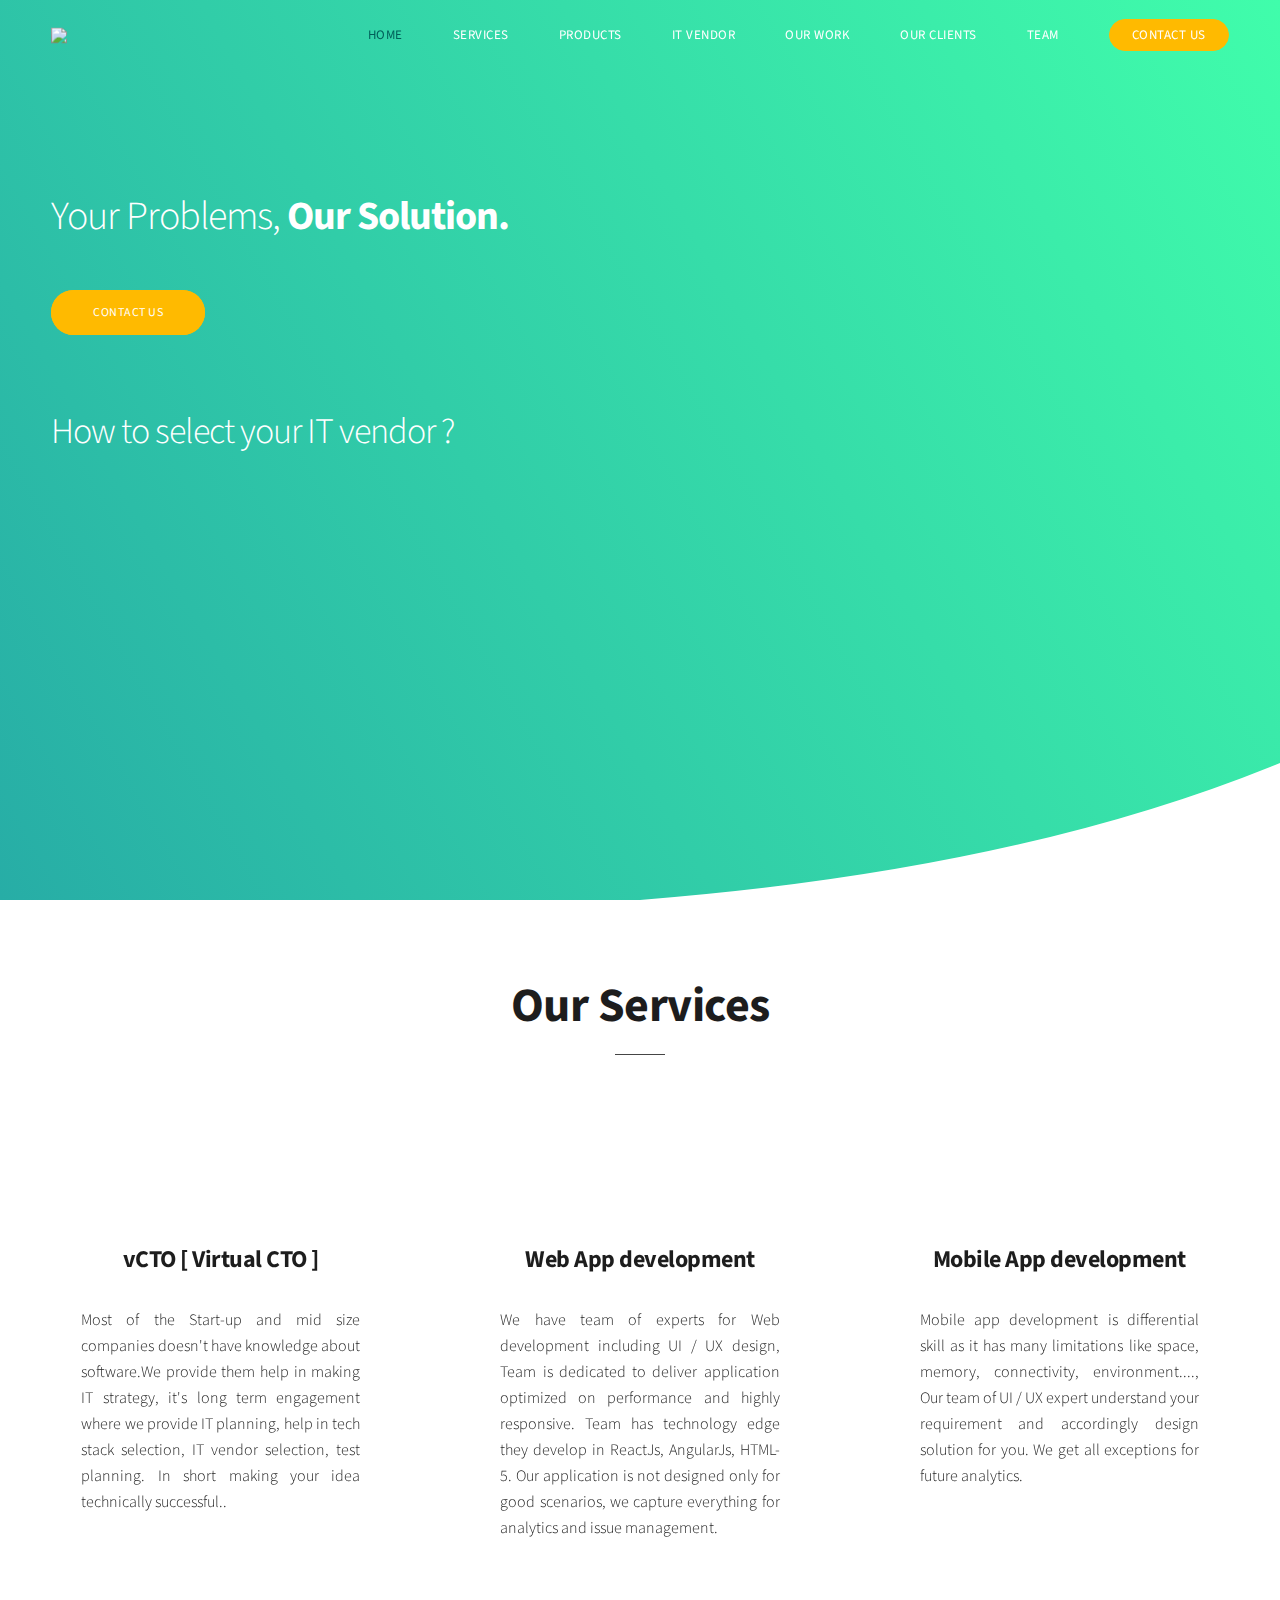
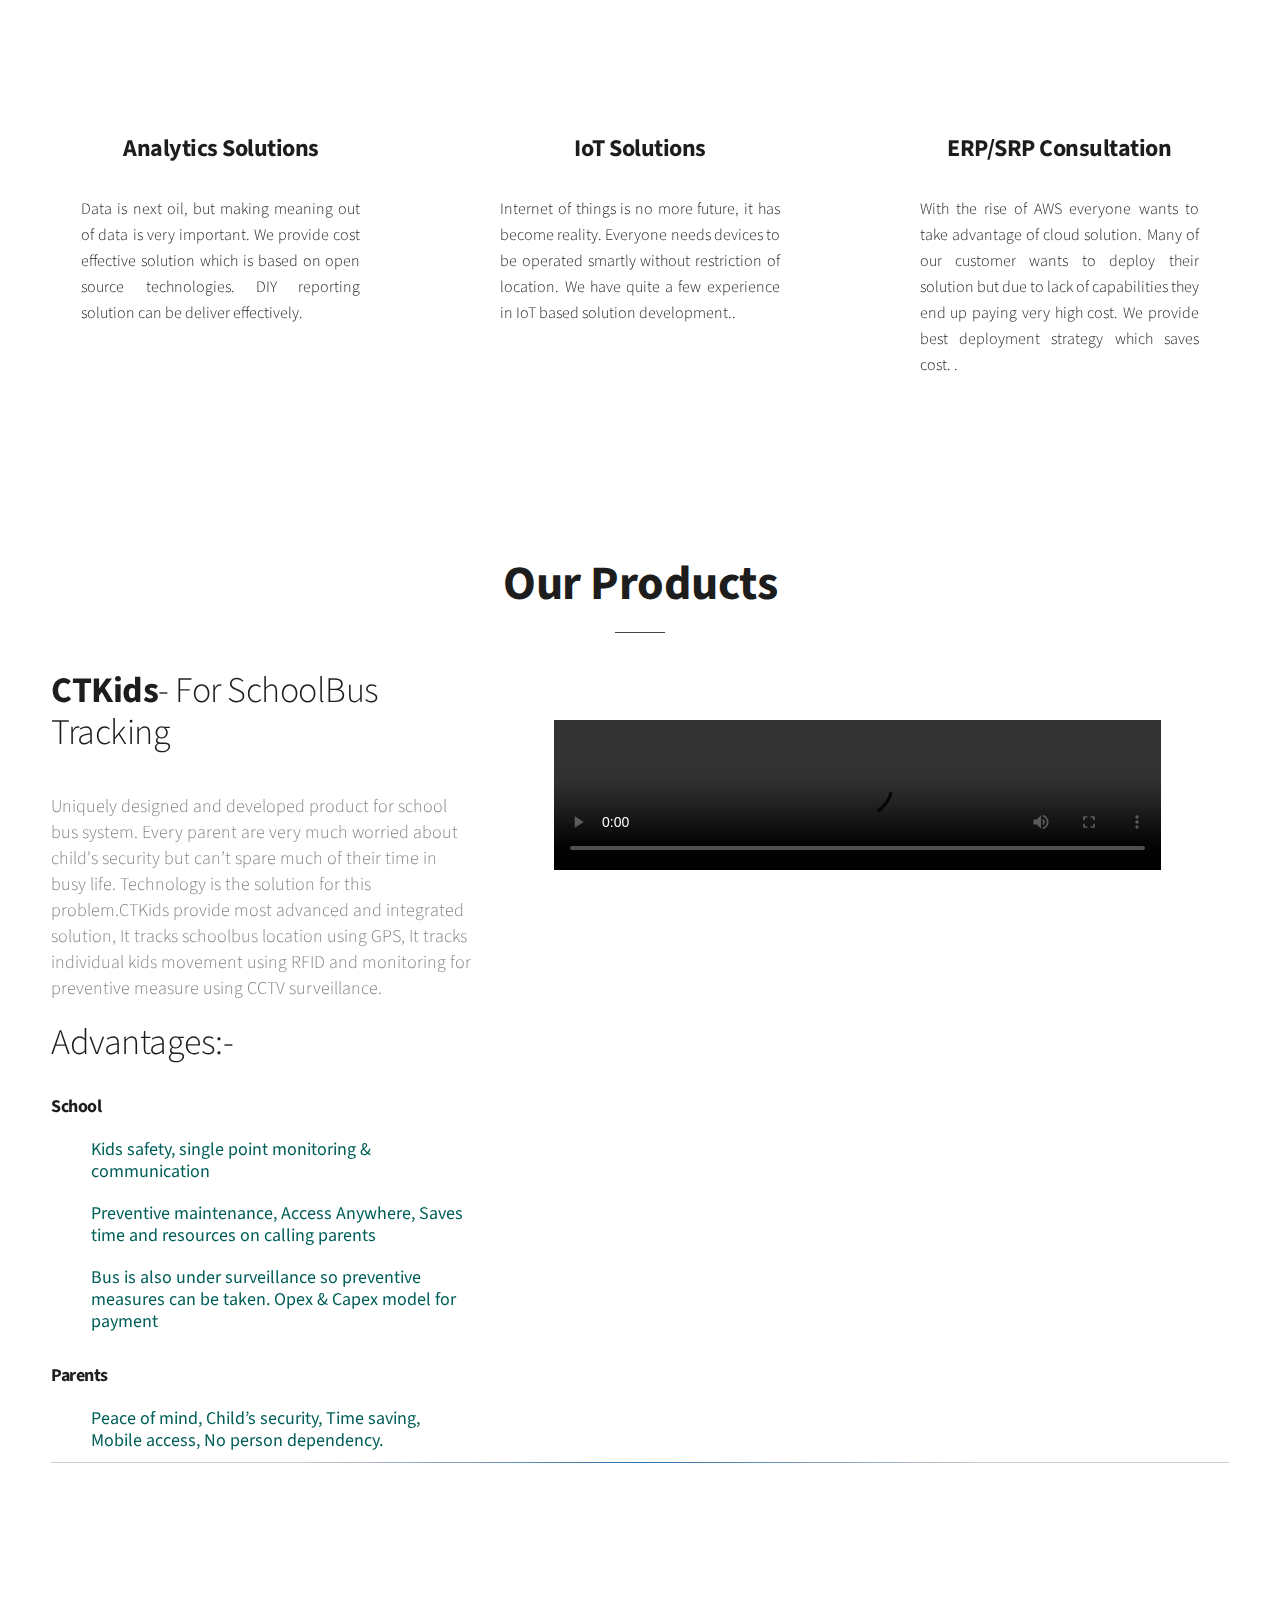
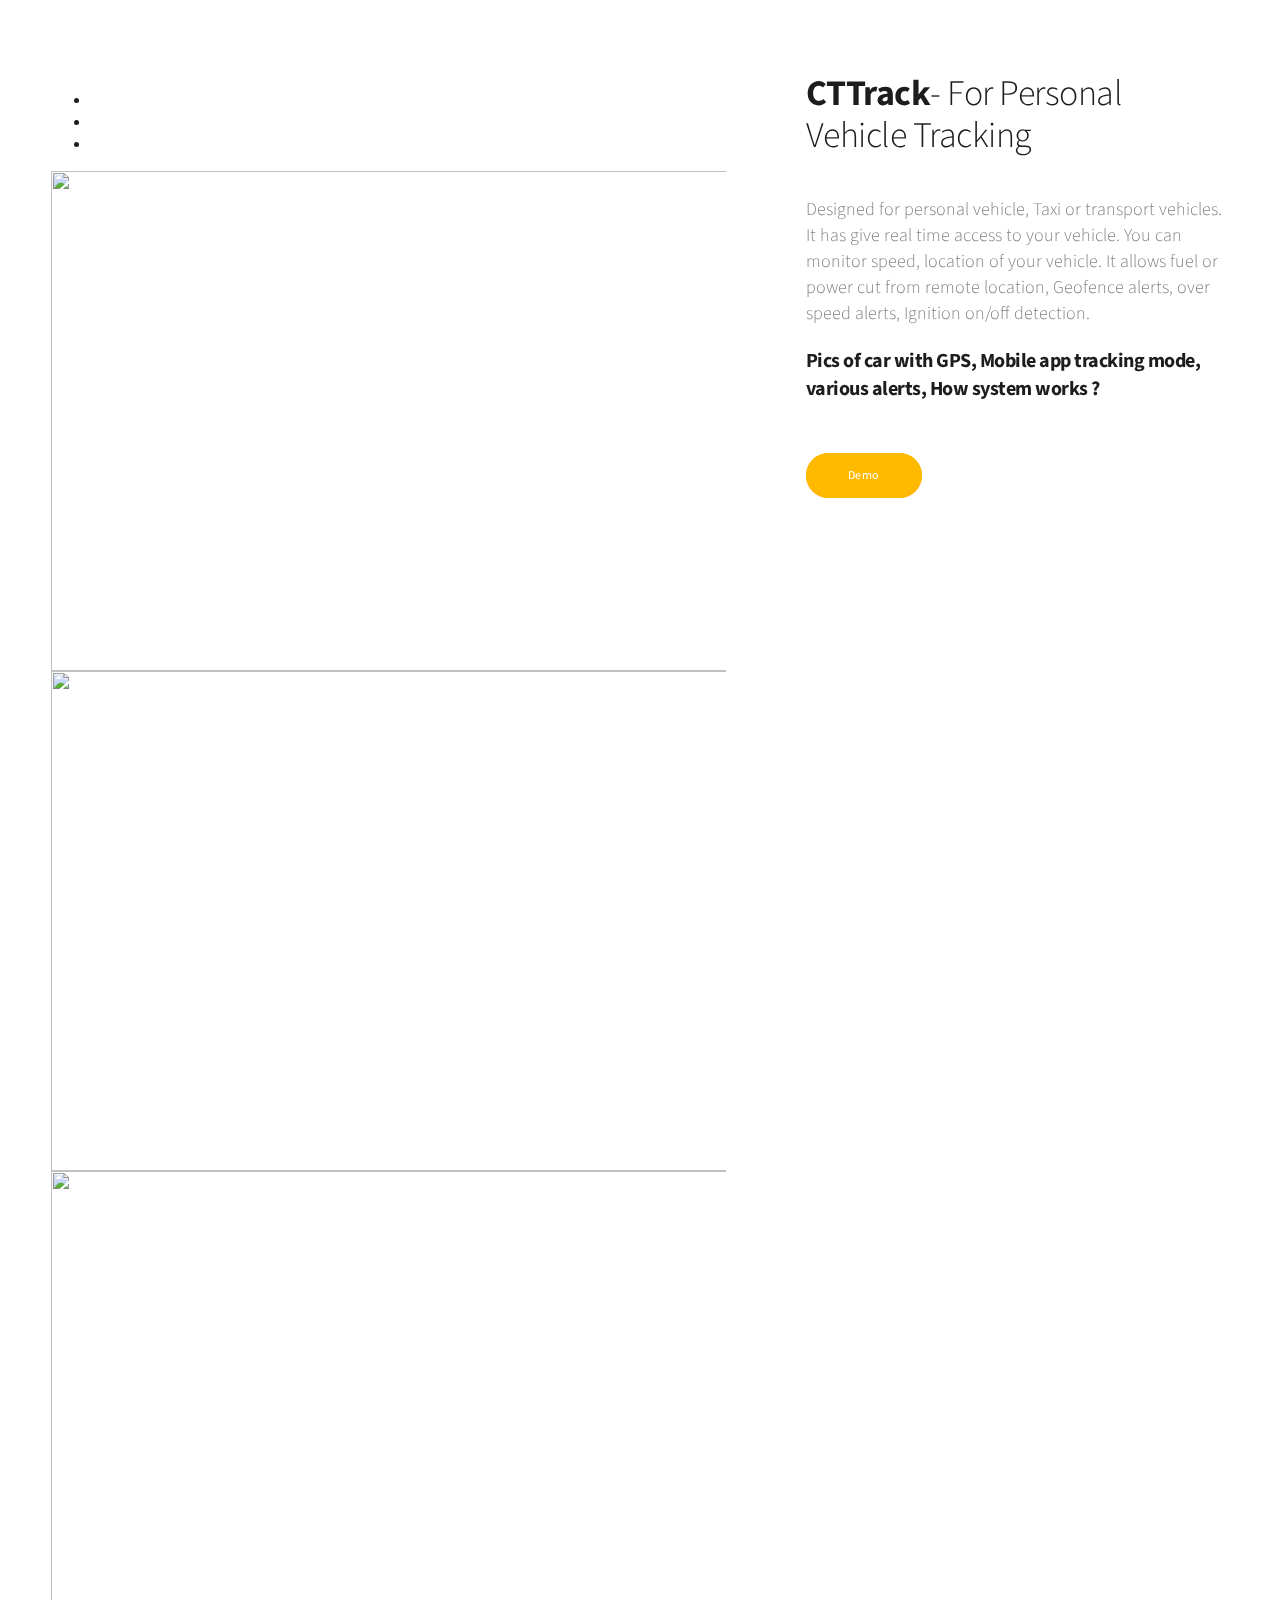
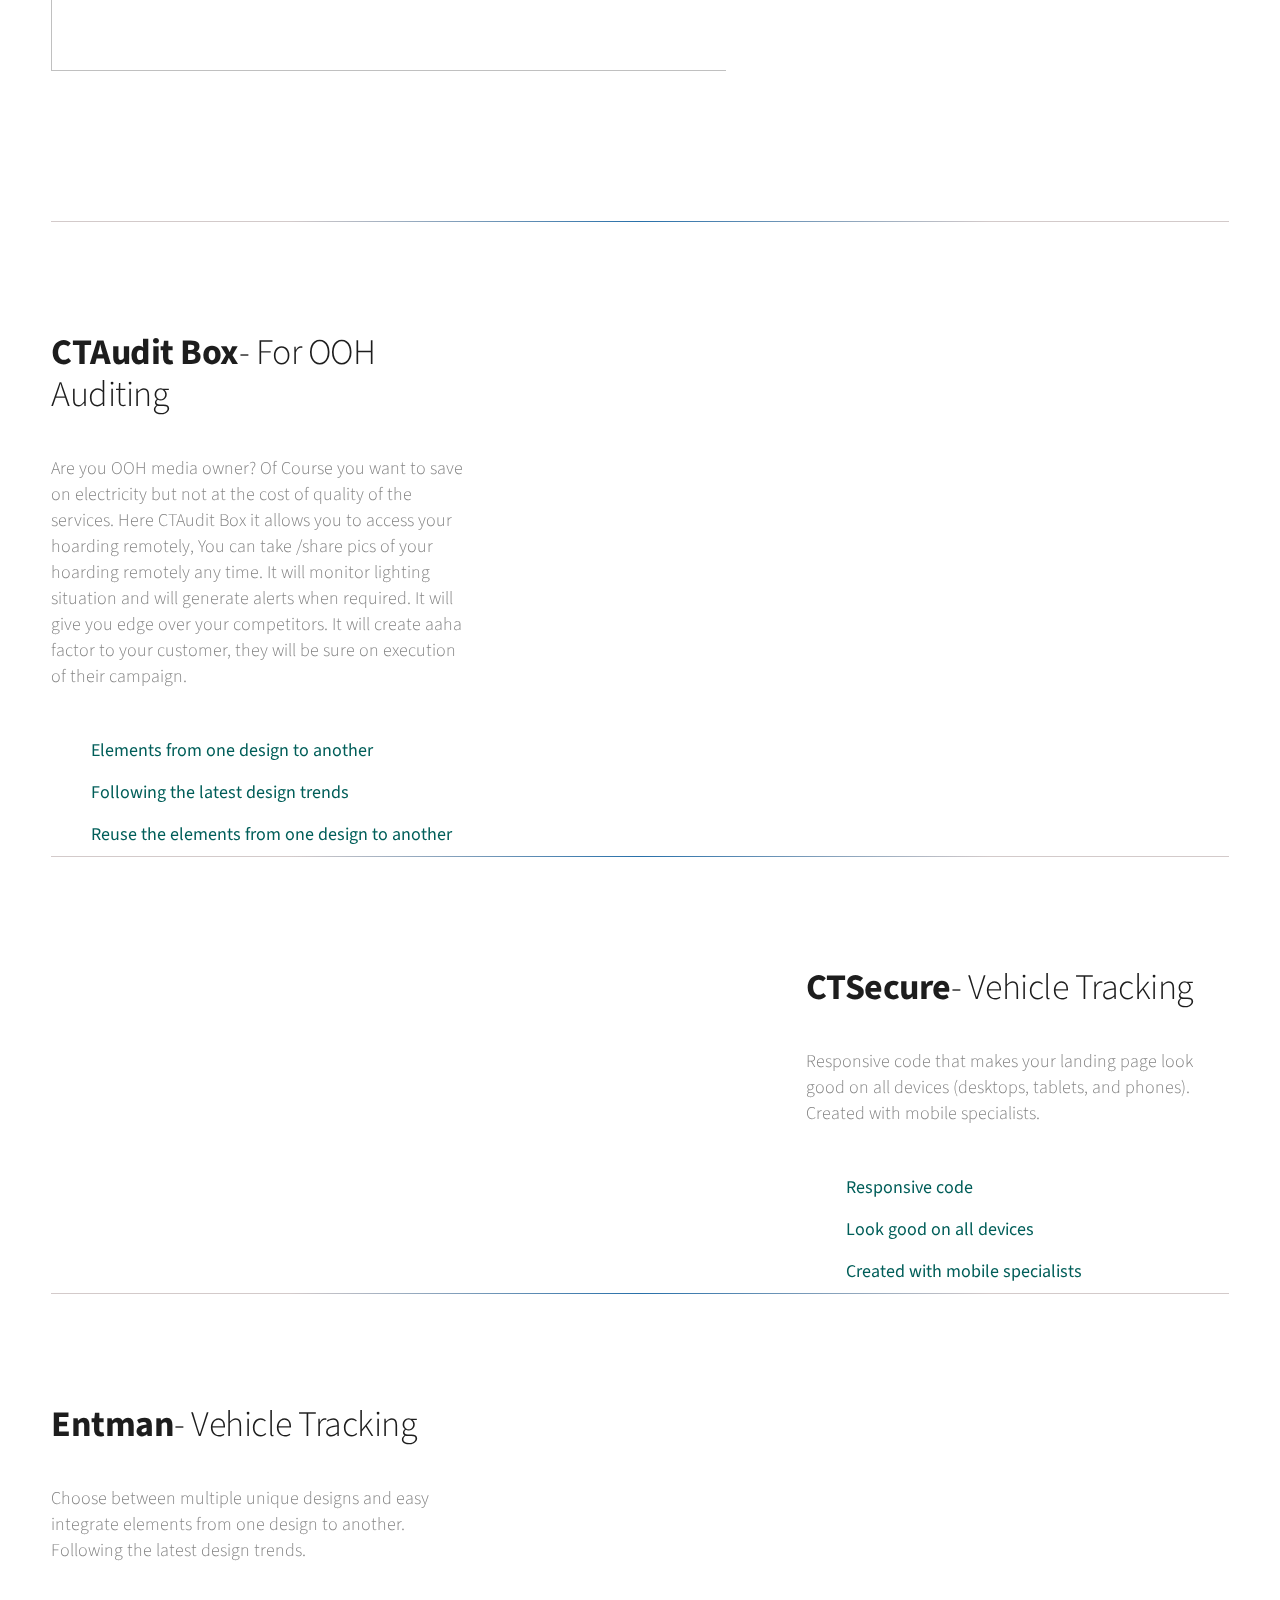
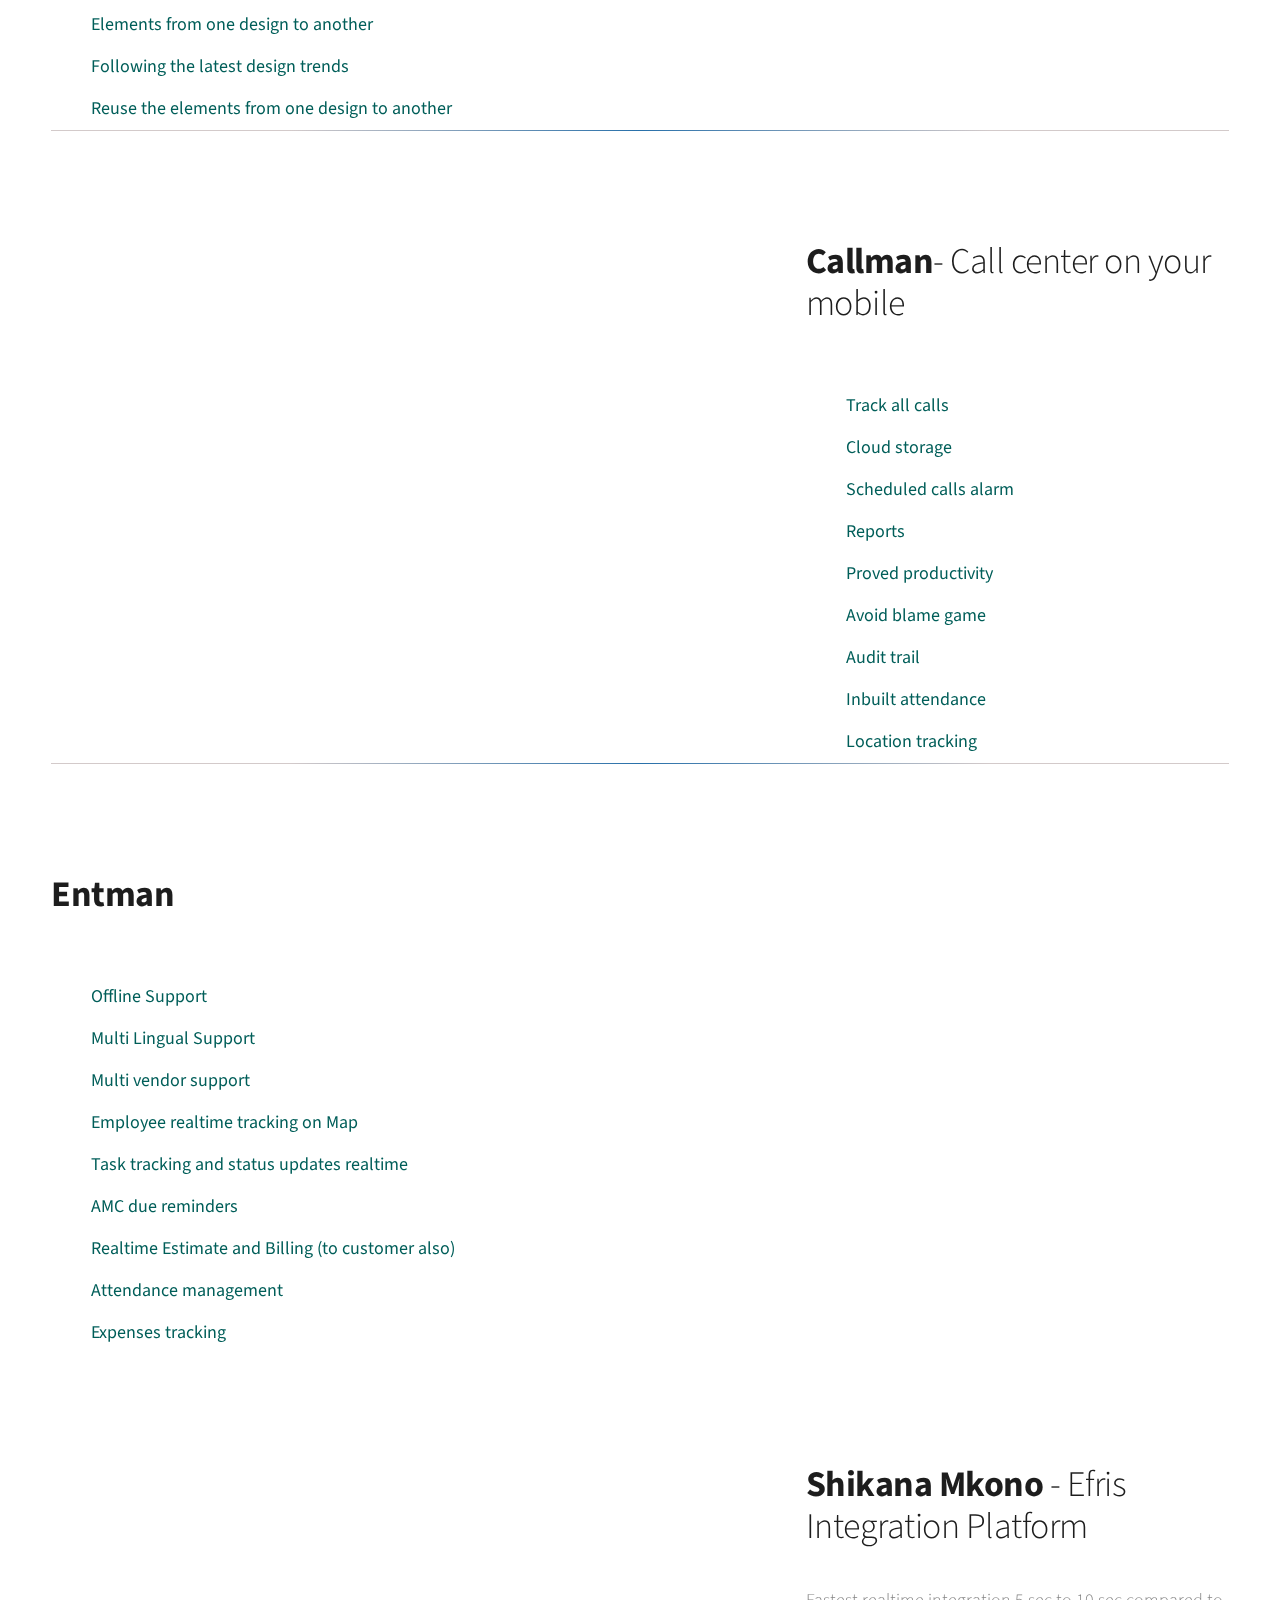
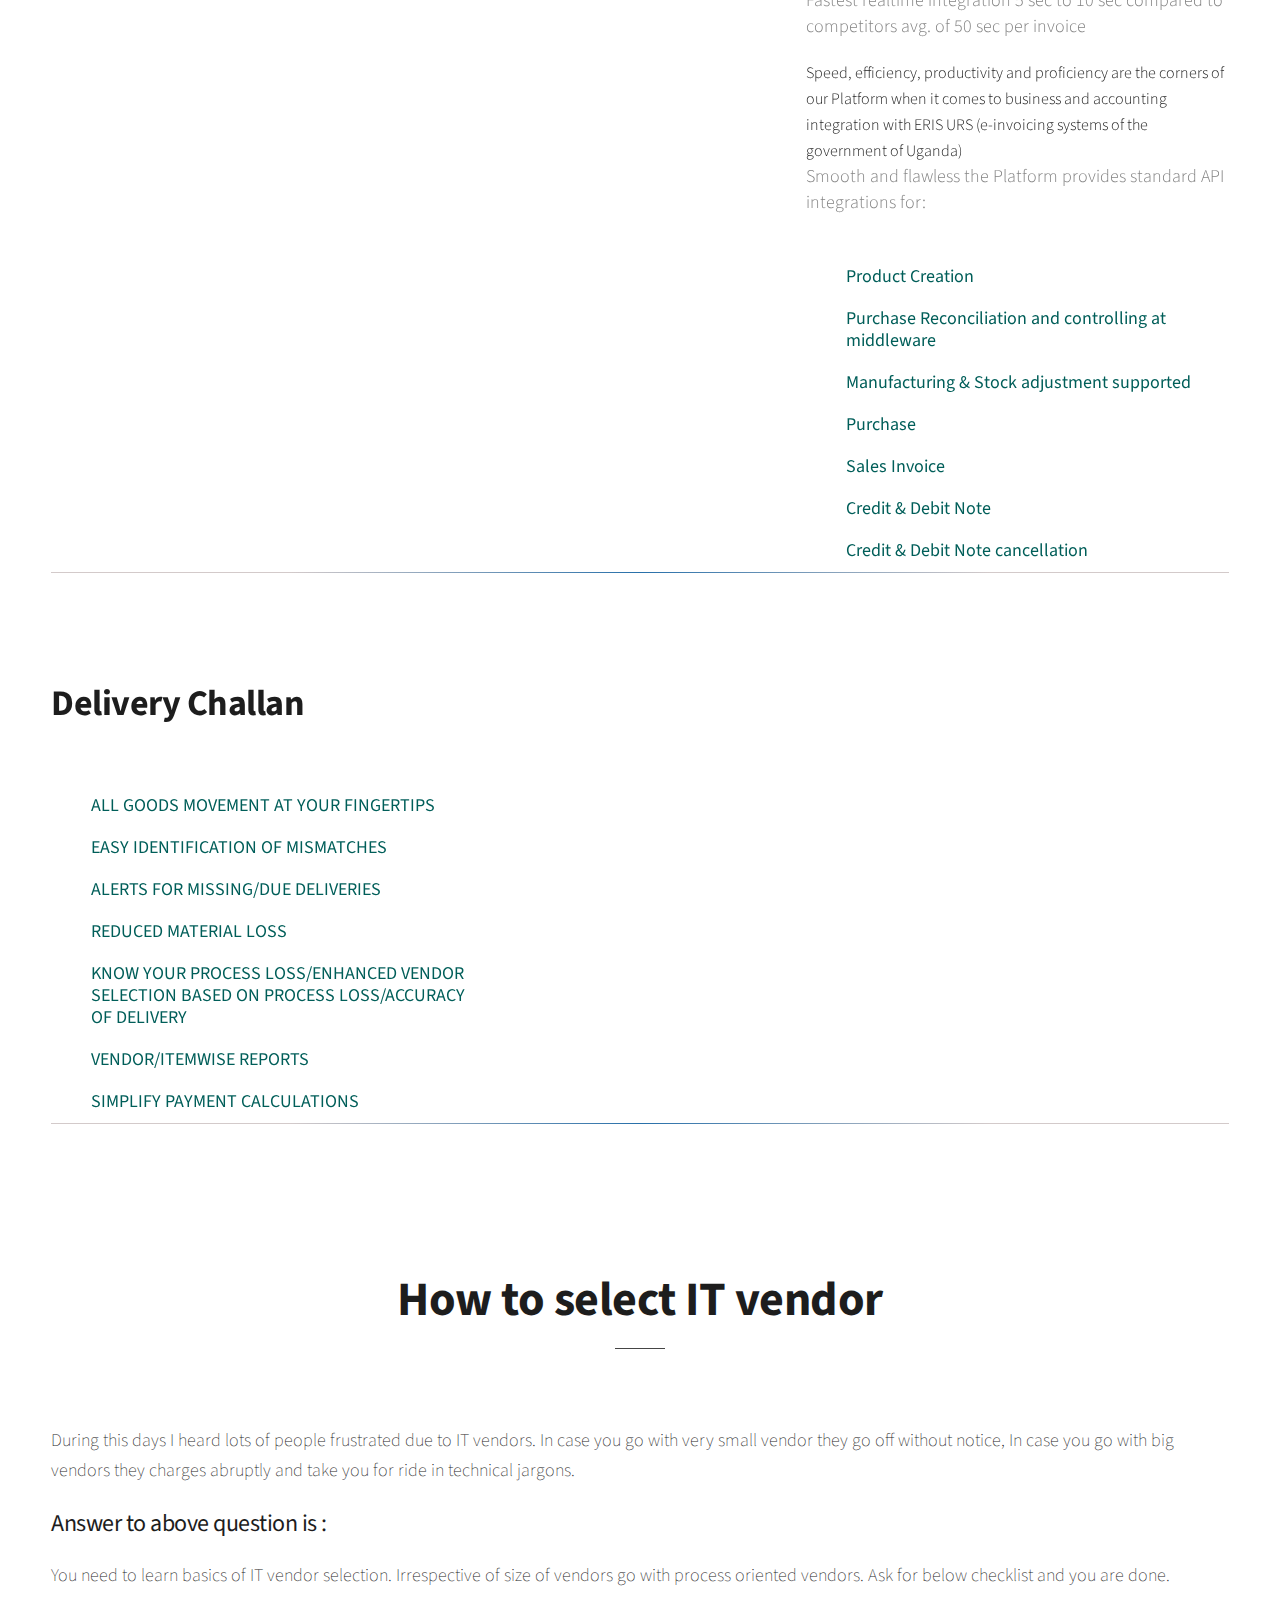
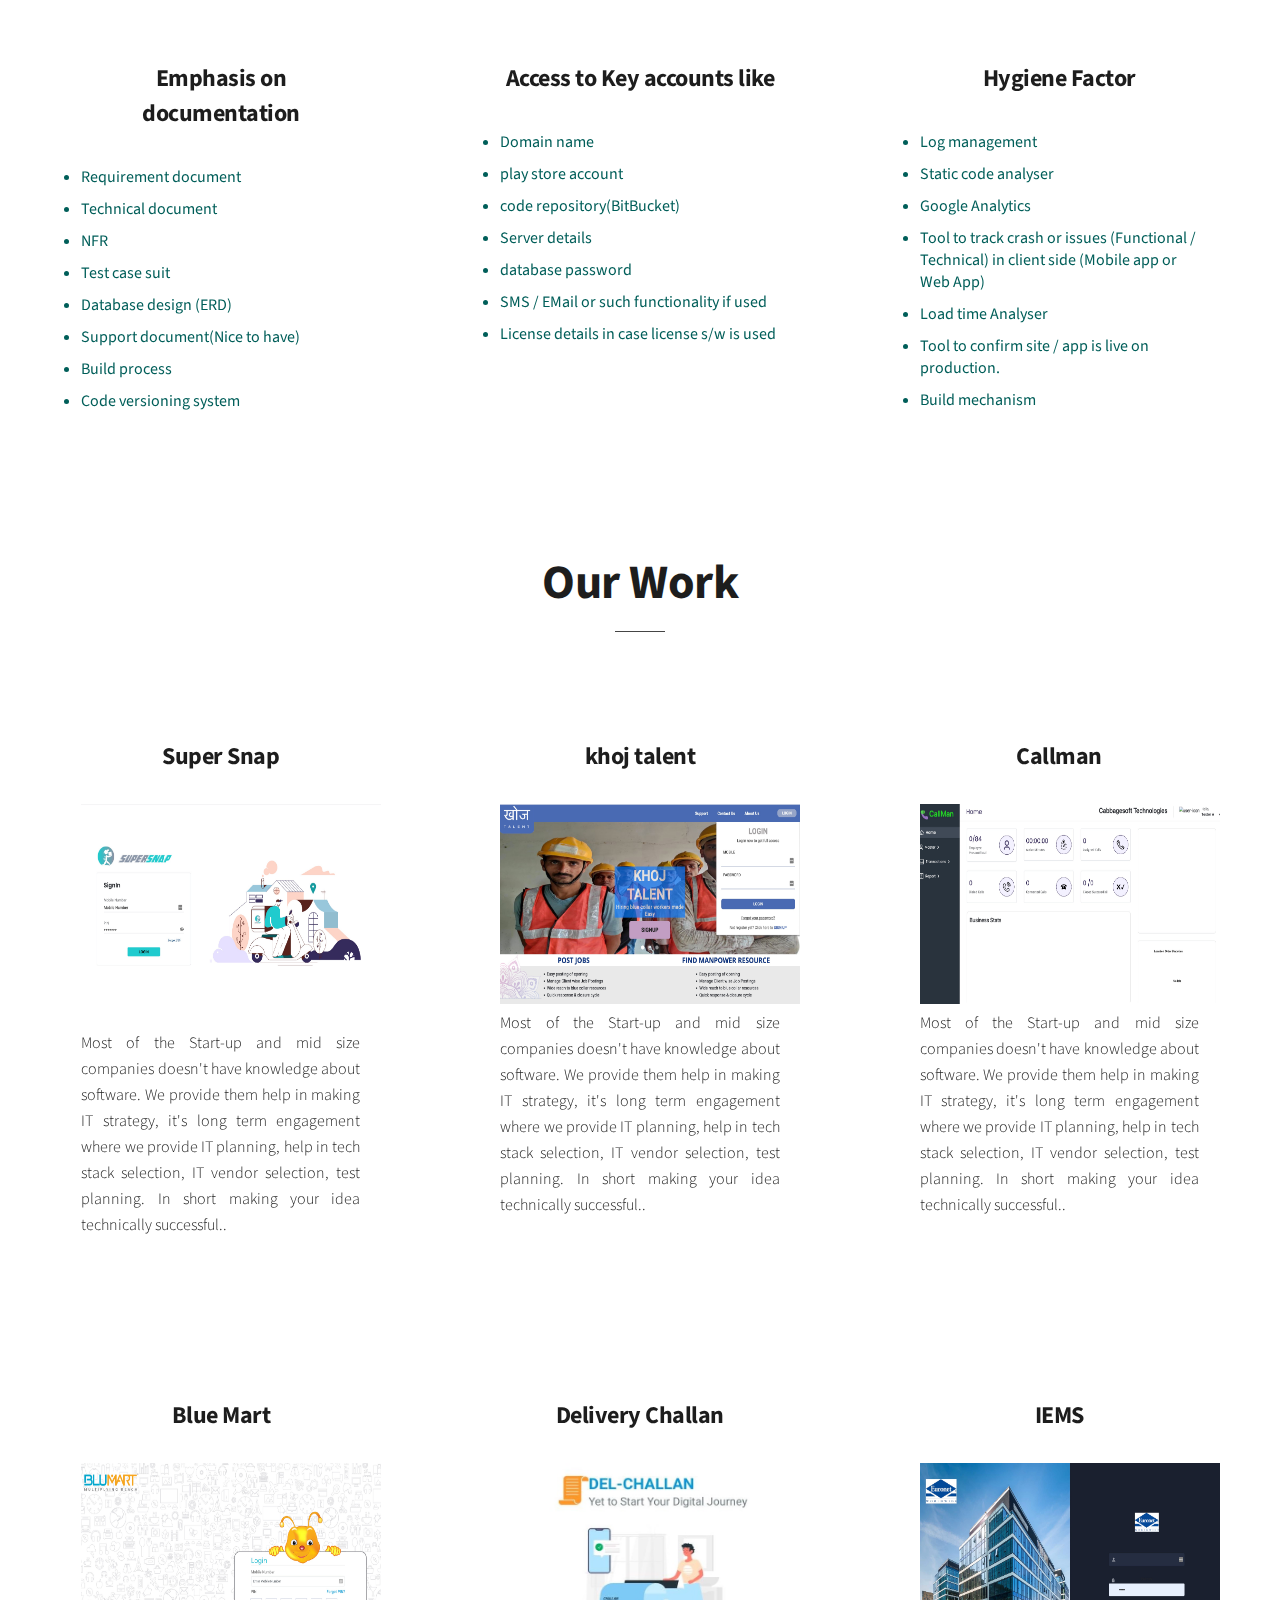
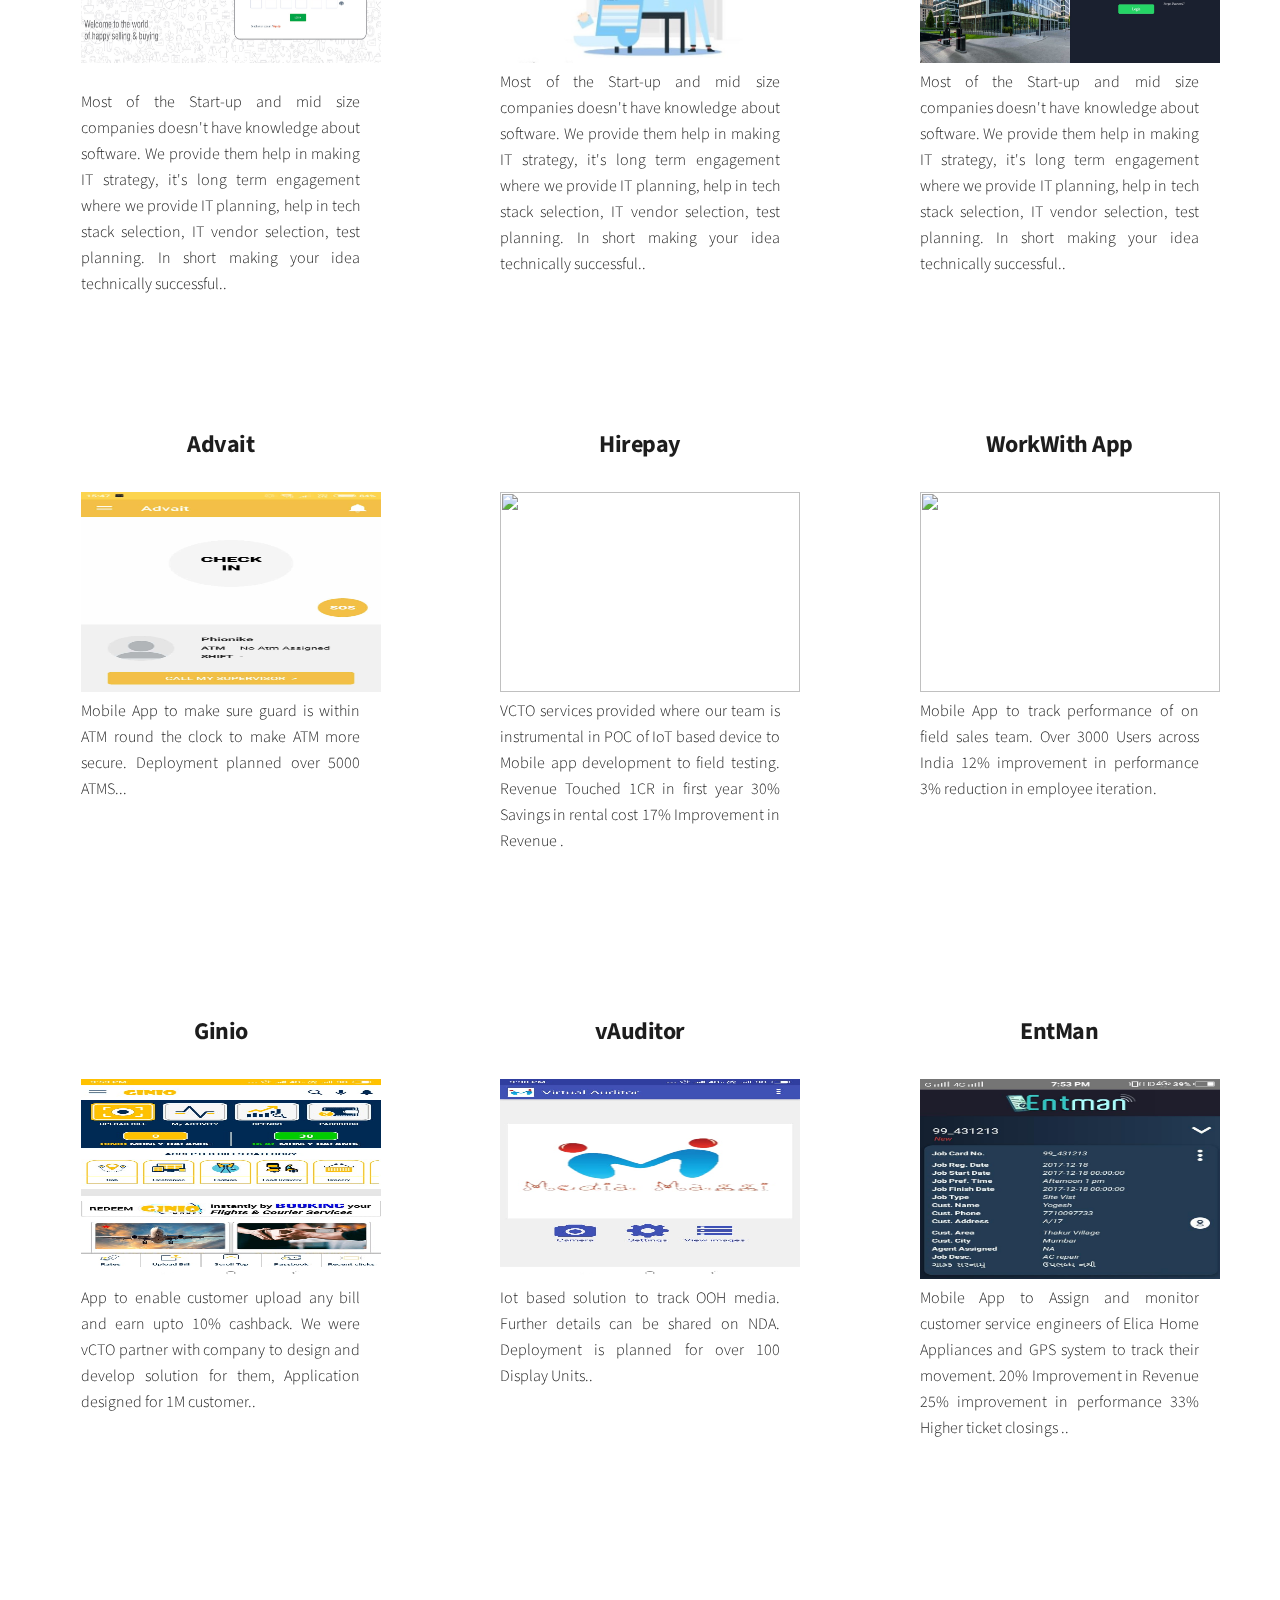
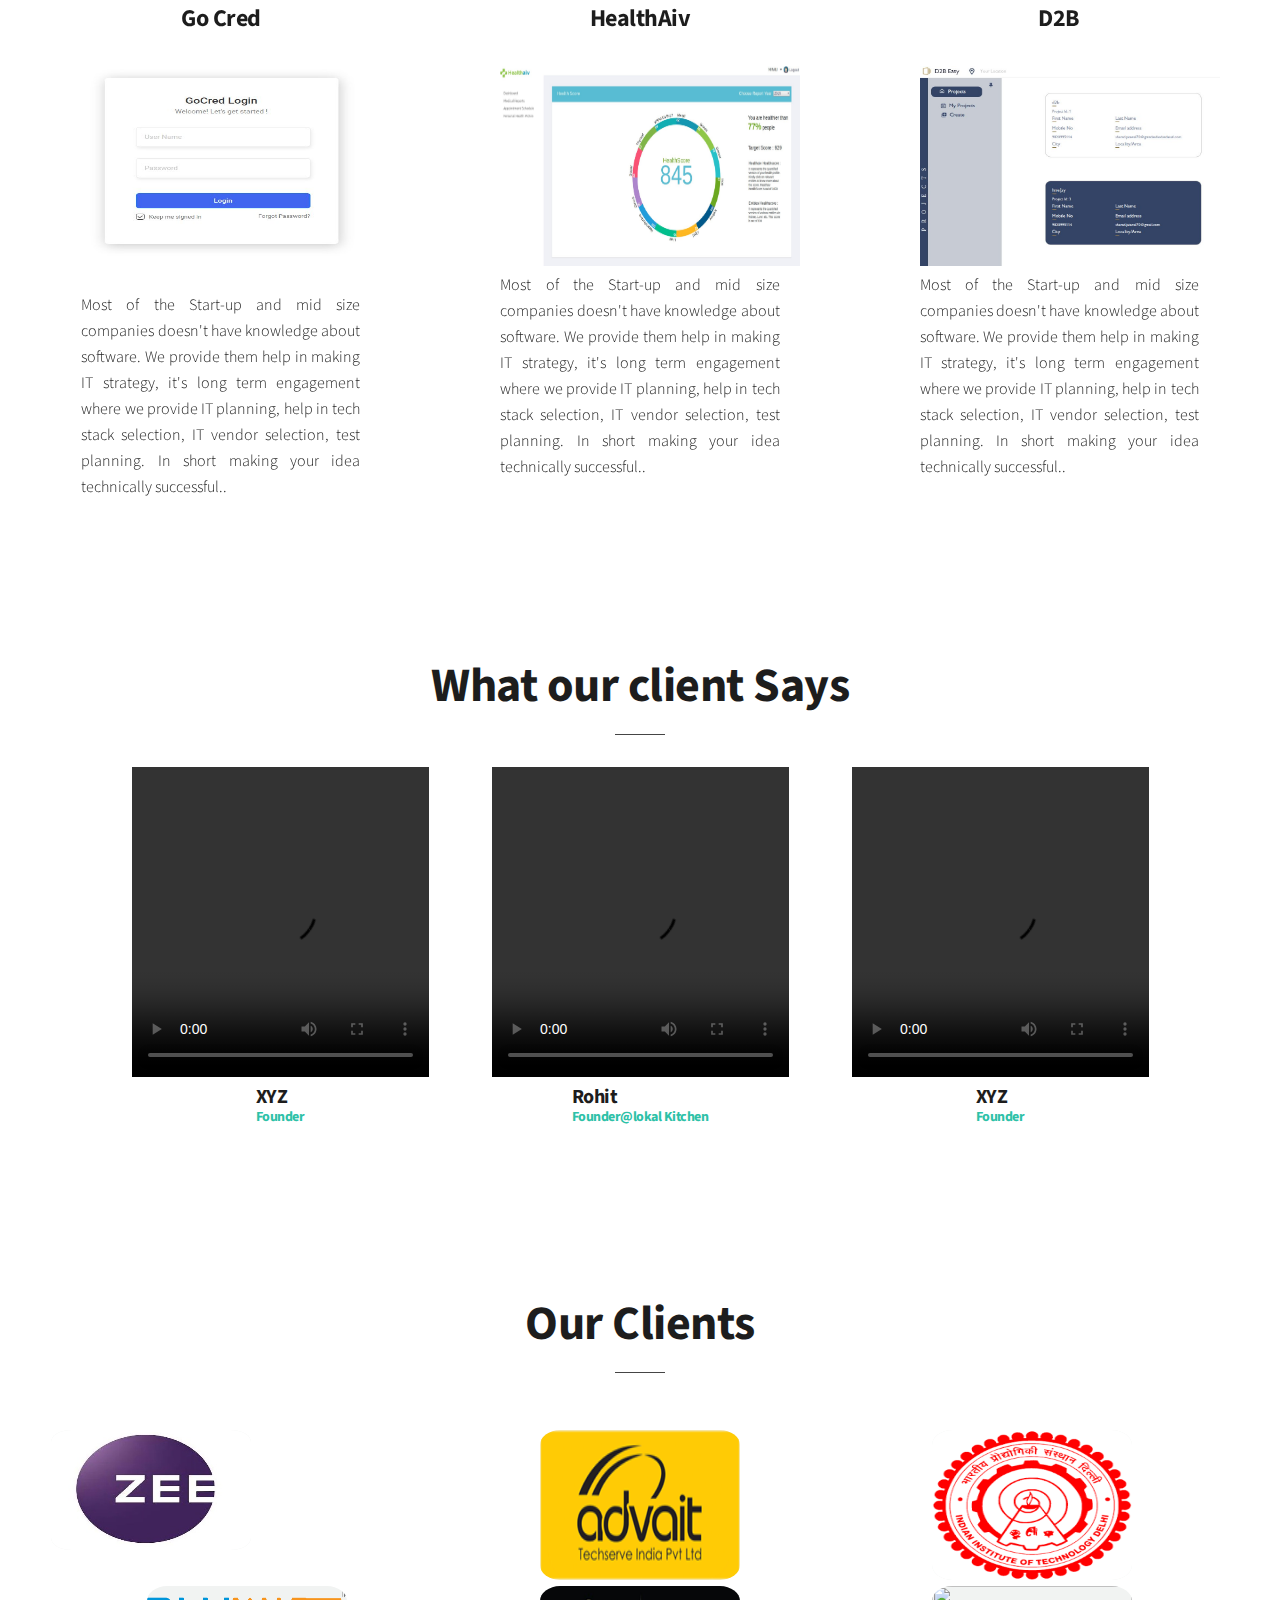
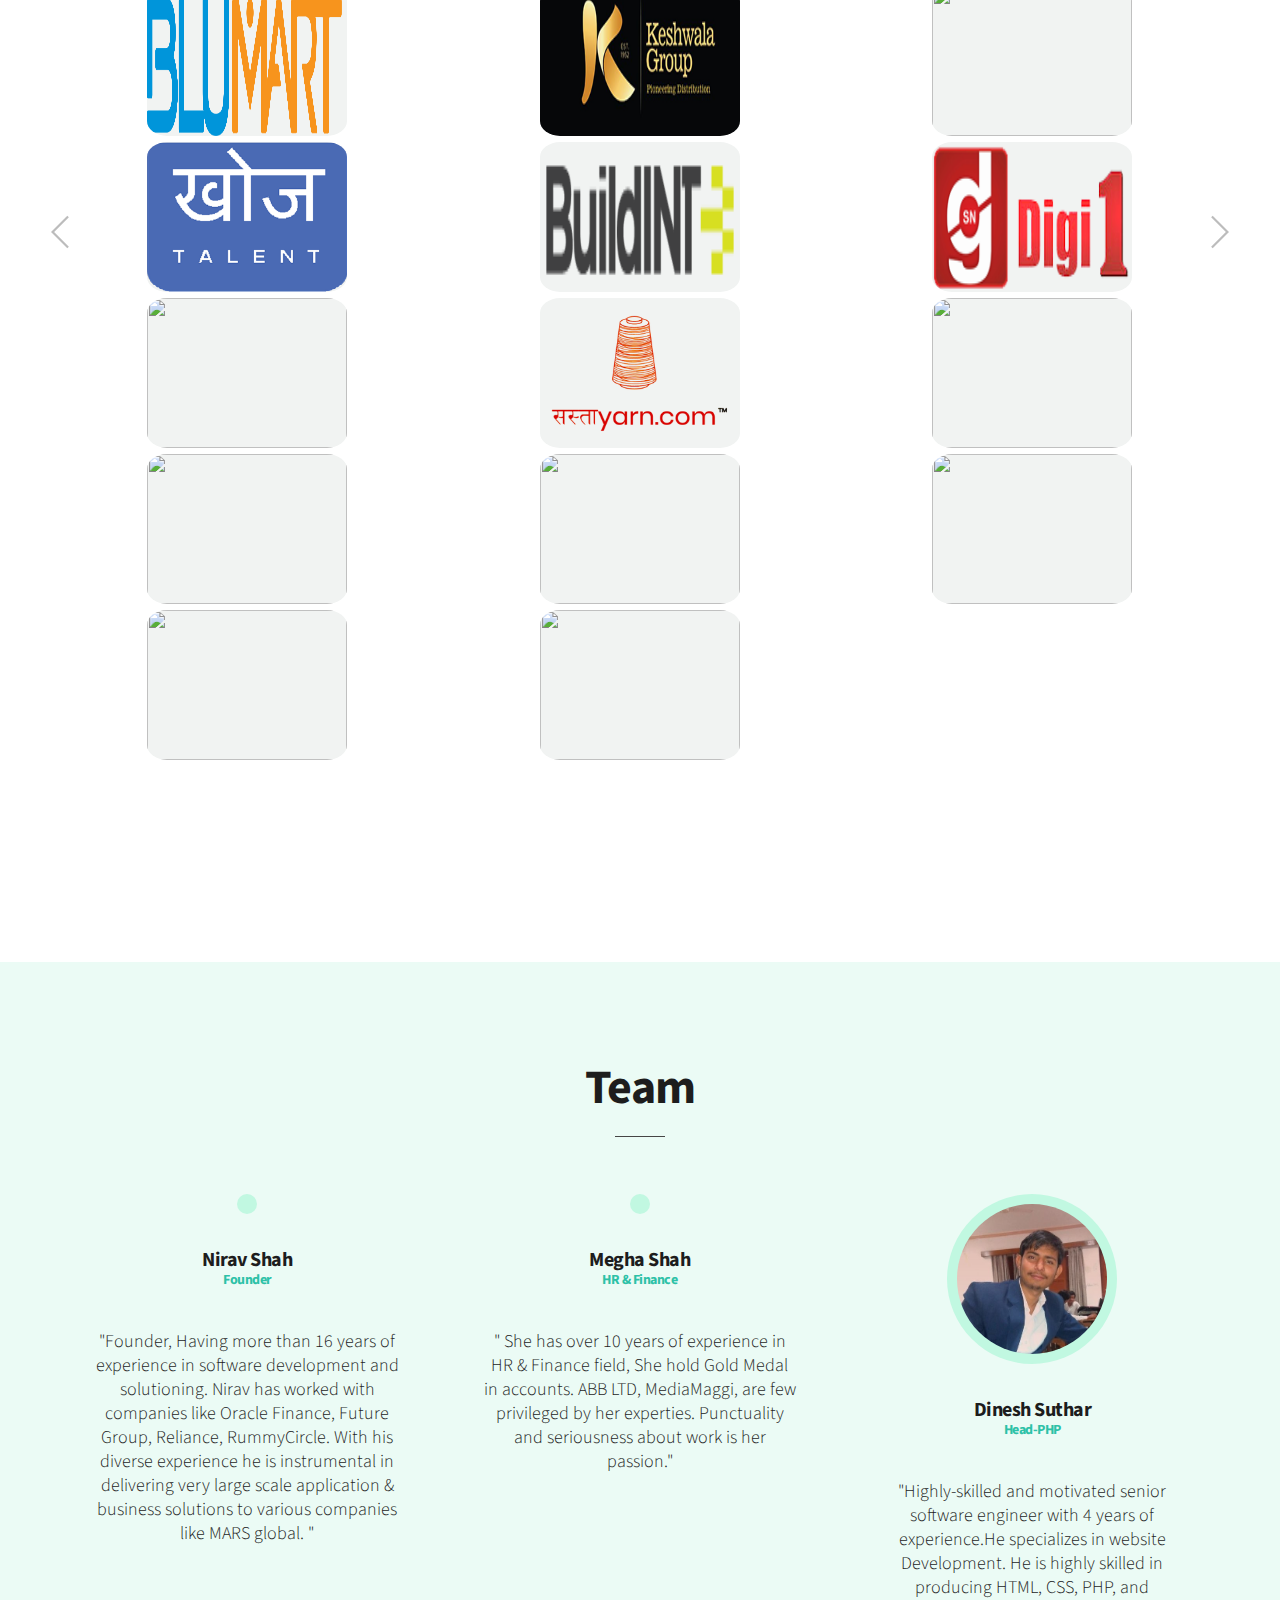
==== commit 71ae2354: "merge" ====
--- a/index.html
+++ b/index.html
@@ -1,32 +1,36 @@
 <!DOCTYPE html>
+
 <head>
-<meta http-equiv="Content-Type" content="text/html; charset=utf-8" />
-<meta name="viewport" content="width=device-width; initial-scale=1; maximum-scale=1" />
-<meta name="author" content="SmartTemplates" />
-<meta name="description" content="landing page template for saas companies" />
-<meta name="keywords" content="landing page template, saas landing page template, saas website template, one page saas template" />
-
-
-<title>Home | CabbageSoft</title>
-
-  <script src="https://ajax.googleapis.com/ajax/libs/jquery/3.3.1/jquery.min.js"></script>
-  <script src="https://cdnjs.cloudflare.com/ajax/libs/popper.js/1.14.6/umd/popper.min.js"></script>
-  <script src="https://maxcdn.bootstrapcdn.com/bootstrap/4.2.1/js/bootstrap.min.js"></script>
-<link rel="stylesheet" href="css/swiper.css">
-<link rel="stylesheet" href="style.css">
-<link rel="stylesheet" href="carsoule.css">
-<link rel="stylesheet" href="row.css">
-<link href="https://fonts.googleapis.com/css?family=Source+Sans+Pro:300,400,700,900" rel="stylesheet"> 
-<link rel="stylesheet" href="https://use.fontawesome.com/releases/v5.7.2/css/all.css" integrity="sha384-fnmOCqbTlWIlj8LyTjo7mOUStjsKC4pOpQbqyi7RrhN7udi9RwhKkMHpvLbHG9Sr" crossorigin="anonymous">
+	<meta http-equiv="Content-Type" content="text/html; charset=utf-8" />
+	<meta name="viewport" content="width=device-width; initial-scale=1; maximum-scale=1" />
+	<meta name="author" content="Suryasen Vishwakarma"/>
+	<meta name="description" content="landing page template for saas companies" />
+	<meta name="keywords"
+		content="landing page template, saas landing page template, saas website template, one page saas template" />
+
+
+	<title>Home | CabbageSoft</title>
+	<link rel="icon" type="image/x-icon" href="/images/cbstfav.jpg">
+	<script src="https://ajax.googleapis.com/ajax/libs/jquery/3.3.1/jquery.min.js"></script>
+	<script src="https://cdnjs.cloudflare.com/ajax/libs/popper.js/1.14.6/umd/popper.min.js"></script>
+	<script src="https://maxcdn.bootstrapcdn.com/bootstrap/4.2.1/js/bootstrap.min.js"></script>
+	<link rel="stylesheet" href="./css/swiper.css">
+	<link rel="stylesheet" href="./style.css">
+	<link rel="stylesheet" href="./carsoule.css">
+	<link rel="stylesheet" href="./row.css">
+	<link href="https://fonts.googleapis.com/css?family=Source+Sans+Pro:300,400,700,900" rel="stylesheet">
+	<link rel="stylesheet" href="https://use.fontawesome.com/releases/v5.7.2/css/all.css"
+		integrity="sha384-fnmOCqbTlWIlj8LyTjo7mOUStjsKC4pOpQbqyi7RrhN7udi9RwhKkMHpvLbHG9Sr" crossorigin="anonymous">
 
 
 
 </head>
+
 <body>
 	<header class="header">
 		<div class="header__content header__content--fluid-width">
 			<div class="header__logo-title"><img src="images/CST_Logo_TP.png" class="header__logo"></div>
-			<nav class="header__menu">                                                                   
+			<nav class="header__menu">
 				<ul>
 					<li><a class="selected header-link" href="#intro">HOME</a></li>
 					<li><a href="#features" class="header-link">SERVICES</a></li>
@@ -36,7 +40,11 @@
 							<li><a href="#about2" class="header-link">CTTrack</a></li>
 							<li><a href="#about3" class="header-link">CTAudit Box</a></li>
 							<li><a href="#about4" class="header-link">CTSecure</a></li>
-							<li><a href="#about5" class="header-link">Entman</a></li>
+							<li><a href="#about7" class="header-link">Entman</a></li>
+							<li><a href="#about6" class="header-link">Callman</a></li>
+							<!-- <li><a href="#about7" class="header-link">Entman</a></li> -->
+							<li><a href="#about9" class="header-link">Delivery Challan</a></li>
+							<li><a href="#about8" class="header-link">Shikana Mkono</a></li>
 						</ul>
 					</li>
 					<li><a href="#vendor" class="header-link">IT VENDOR</a></li>
@@ -45,485 +53,813 @@
 					<li><a href="#testimonials" class="header-link">TEAM</a></li>
 					<!-- <li><a href="about_us.html" class="header-link">ABOUT US</a></li> -->
 					<!-- <li class="header__btn header__btn--login modal-toggle" data-openpopup="signuplogin" data-popup="login"><a href="#">LOGIN</a></li> -->
-					<li class="header__btn header__btn--signup modal-toggle" data-openpopup="signuplogin" data-popup="signup"><a href="#">CONTACT US</a></li>			
+					<li class="header__btn header__btn--signup modal-toggle" data-openpopup="signuplogin"
+						data-popup="signup"><a href="#">CONTACT US</a></li>
 				</ul>
-			</nav> 
-		</div>		
+			</nav>
+		</div>
 	</header>
 
 	<!-- Section -- intro -->
 	<section class="section section--intro" id="intro">
-			<div class="section__content section__content--fluid-width section__content--intro">
-				<div class="intro">
-				  <div class="intro__content">
+		<div class="section__content section__content--fluid-width section__content--intro">
+			<div class="intro">
+				<div class="intro__content">
 					<div class="intro__title"> Your Problems,
-						<span>Our Solution.</span></div>
+						<span>Our Solution.</span>
+					</div>
 					<!-- <div class="intro__subtitle">Lorem Ipsum....</div> -->
 					<!-- <div class="intro__description">For as low as <span>$0.95</span> per user account</div> -->
 					<div class="intro__buttons intro__buttons--left">
 						<!-- <a href="index-2.html" class="btn btn--blue-bg btn--play modal-toggle" data-openpopup="animation">WATCH DEMO</a> -->
-						<a class="btn btn--orange-bg modal-toggle" data-openpopup="signuplogin" data-popup="signup">CONTACT US</a>
-					</div>
-					</div>			
-					<div class="intro__content--subcontent">
-							<div class="intro__title--subtitle"> 
-								<a href="#vendor" class="intro__title--subtitle">How to select your IT vendor ?</a>
-							</div>
-							<!-- <div class="intro__buttons intro__buttons--left">
+						<a class="btn btn--orange-bg modal-toggle" data-openpopup="signuplogin"
+							data-popup="signup">CONTACT US</a>
+					</div>
+				</div>
+				<div class="intro__content--subcontent">
+					<div class="intro__title--subtitle">
+						<a href="#vendor" class="">How to select your IT vendor ?</a>
+					</div>
+					<!-- <div class="intro__buttons intro__buttons--left">
 								<a class="btn btn--green-bg modal-toggle" onclick="location.href='#vendor'">KNOW MORE</a>
 							</div>			 -->
 				</div>
-				</div>
+			</div>
 			<div class="intro-animation">
-				<img src="images/intro-animation.png" alt="" title=""/>
-			</div>
-			<svg class="svg-intro-bottom" xmlns="http://www.w3.org/2000/svg" viewBox="0 0 100 100" preserveAspectRatio="none">
-				<path d="M95,0 Q90,90 0,100 L100,100 100,0 Z" fill="#ffffff"/>
+				<img src="./images/intro-animation.png" alt="" title="" />
+			</div>
+			<svg class="svg-intro-bottom" xmlns="http://www.w3.org/2000/svg" viewBox="0 0 100 100"
+				preserveAspectRatio="none">
+				<path d="M95,0 Q90,90 0,100 L100,100 100,0 Z" fill="#ffffff" />
 			</svg>
-			</div>
-	</section>
-	
+		</div>
+	</section>
+
 	<!-- Section -- features -->
 	<section class="section section--features" id="features">
 
-			<div class="section__content section__content--fluid-width section__content--features">
-			        <h2 class="section__title section__title--centered">Our Services</h2>
-				<div class="section__description section__description--centered">
-				</div>
-				<div class="grid grid--3col grid--features" style="margin-bottom: -50px;">
-				
-					<div class="grid__item"> 
-						<div class="grid__icon"><img src="images/icons/icons-64-green/vCTO [ Virtual CTO ].png" width="60px" alt="" title=""/></div>
-						<h3 class="grid__title">vCTO [ Virtual CTO ]</h3>
-						<p class="grid__text">Most of the Start-up and mid size companies doesn't have knowledge about software. We provide them help in making IT strategy, it's long term engagement where we provide IT planning, help in tech stack selection, IT vendor selection, test planning. In short making your idea technically successful..</p>
-					</div>
-					
-					<div class="grid__item">
-						<div class="grid__icon"><img src="images/icons/icons-64-green/Web App development.png" width="60px" alt="" title=""/></div>
-						<h3 class="grid__title">Web App development</h3>
-						<p class="grid__text">We have team of experts for Web development including UI / UX design, Team is dedicated to deliver application optimized on performance and highly responsive. Team has technology edge they develop in ReactJs, AngularJs, HTML-5. Our application is not designed only for good scenarios, we capture everything for analytics and issue management. </p>
-					</div>
-					
-					<div class="grid__item">
-						<div class="grid__icon"><img src="images/icons/icons-64-green/Mobile App development.png" width="60px" alt="" title=""/></div>
-						<h3 class="grid__title">Mobile App  development</h3>
-						<p class="grid__text">Mobile app development is differential skill as it has many limitations like space, memory, connectivity, environment...., Our team of UI / UX expert understand your requirement and accordingly design solution for you. We get all exceptions for future analytics.
-							</p>
-					</div>	
-
-				</div>
-
-				<div class="grid grid--3col grid--features" >
-				
-					<div class="grid__item">
-						<div class="grid__icon"><img src="images/icons/icons-64-green/Analytics Solutions.png" width="60px" alt="" title=""/>
-						
-						</div>
-						<h3 class="grid__title">Analytics Solutions</h3>
-						<p class="grid__text"> Data is next oil, but making meaning out of data is very important.  We provide cost effective solution which is based on open source technologies. DIY reporting solution can be deliver effectively.</p>
-					</div>
-					
-					<div class="grid__item">
-						<div class="grid__icon"><img src="images/icons/icons-64-green/IoT Solutions.png"  width="60px" alt="" title=""/></div>
-						<h3 class="grid__title">IoT Solutions</h3>
-						<p class="grid__text"> Internet of things is no more future, it has become reality. Everyone needs devices to be operated smartly without restriction of location. We have quite a few experience in IoT based solution development..</p>
-					</div>
-					
-					<div class="grid__item">
-						<div class="grid__icon"><img src="images/icons/icons-64-green/IT Consultation.png"  width="60px" alt="" title=""/></div>
-						<h3 class="grid__title">ERP/SRP Consultation</h3>
-						<p class="grid__text">With the rise of AWS everyone wants to take advantage of cloud solution. Many of our customer wants to deploy their solution but due to lack of capabilities they end  up paying very high cost. We provide best deployment strategy which saves cost.
-								.</p>
-					</div>	
-				</div>
-			</div>
-
-			
-	</section>	
-	
-	<!-- Section -- about -->   
+		<div class="section__content section__content--fluid-width section__content--features">
+			<h2 class="section__title section__title--centered">Our Services</h2>
+			<div class="section__description section__description--centered">
+			</div>
+			<div class="grid grid--3col grid--features" style="margin-bottom: -50px;">
+
+				<div class="grid__item">
+					<div class="grid__icon"><img src="./images/icons/icons-64-green/vCTO [ Virtual CTO ].png"
+							width="60px" alt="" title="" /></div>
+					<h3 class="grid__title">vCTO [ Virtual CTO ]</h3>
+					<p class="grid__text ">Most of the Start-up and mid size companies doesn't have knowledge about
+						software.We provide them help in making IT strategy, it's long term engagement where we provide
+						IT planning, help in tech stack selection, IT vendor selection, test planning. In short making
+						your idea technically successful..</p>
+				</div>
+
+				<div class="grid__item">
+					<div class="grid__icon"><img src="./images/icons/icons-64-green/Web App development.png"
+							width="60px" alt="" title="" /></div>
+					<h3 class="grid__title">Web App development</h3>
+					<p class="grid__text">We have team of experts for Web development including UI / UX design, Team is
+						dedicated to deliver application optimized on performance and highly responsive. Team has
+						technology edge they develop in ReactJs, AngularJs, HTML-5. Our application is not designed only
+						for good scenarios, we capture everything for analytics and issue management. </p>
+				</div>
+
+				<div class="grid__item">
+					<div class="grid__icon"><img src="./images/icons/icons-64-green/Mobile App development.png"
+							width="60px" alt="" title="" /></div>
+					<h3 class="grid__title">Mobile App development</h3>
+					<p class="grid__text ">Mobile app development is differential skill as it has many limitations like
+						space, memory, connectivity, environment...., Our team of UI / UX expert understand your
+						requirement and accordingly design solution for you. We get all exceptions for future analytics.
+					</p>
+				</div>
+
+
+
+			</div>
+
+			<div class="grid grid--3col grid--features">
+
+				<div class="grid__item">
+					<div class="grid__icon"><img src="./images/icons/icons-64-green/Analytics Solutions.png"
+							width="60px" alt="" title="" />
+
+					</div>
+					<h3 class="grid__title">Analytics Solutions</h3>
+					<p class="grid__text "> Data is next oil, but making meaning out of data is very important. We
+						provide cost effective solution which is based on open source technologies. DIY reporting
+						solution can be deliver effectively.</p>
+				</div>
+
+				<div class="grid__item">
+					<div class="grid__icon"><img src="./images/icons/icons-64-green/IoT Solutions.png" width="60px"
+							alt="" title="" /></div>
+					<h3 class="grid__title">IoT Solutions</h3>
+					<p class="grid__text "> Internet of things is no more future, it has become reality. Everyone needs
+						devices to be operated smartly without restriction of location. We have quite a few experience
+						in IoT based solution development..</p>
+				</div>
+
+				<div class="grid__item">
+					<div class="grid__icon"><img src="./images/icons/icons-64-green/IT Consultation.png" width="60px"
+							alt="" title="" /></div>
+					<h3 class="grid__title">ERP/SRP Consultation</h3>
+					<p class="grid__text">With the rise of AWS everyone wants to take advantage of cloud solution. Many
+						of our customer wants to deploy their solution but due to lack of capabilities they end up
+						paying very high cost. We provide best deployment strategy which saves cost.
+						.</p>
+				</div>
+			</div>
+		</div>
+
+
+	</section>
+
+	<!-- Section -- about -->
 	<section class="section" id="about">
 
-			<div class="section__content section__content--fluid-width section__content--about">
-					<h2 class="section__title section__title--centered">Our Products</h2>
-					<div class="section__description section__description--centered">
-					</div>
-
-			
-				<div class="grid grid--5col grid--about ">
-			
-					<div class="grid__item grid__item--x2 grid__about--adjust">
-						<h3 class="grid__title"><span>CTKids</span>- For SchoolBus Tracking
-						</h3>
-						<p class="grid__text">Uniquely designed and developed product for school bus system. Every parent are very much worried about child's security but can’t spare much of their time in busy life.
-							 Technology is the solution for this problem.CTKids provide most advanced and integrated solution, 
-							 It tracks schoolbus location using GPS, It tracks individual kids movement using RFID and monitoring for preventive measure using CCTV surveillance. </p>
-							
-							 <h3 class="grid__title" style="margin-bottom:-30px;">Advantages:-</h3>
-							 <ul class="grid__list"><h5 style="margin-bottom:-30px;">School</h5>	
-								<li>Kids  safety, single point monitoring & communication</li>
-								<li> Preventive maintenance, Access Anywhere, Saves time and resources on calling parents</li>
-								<li>Bus is also under surveillance so preventive measures can be taken.
-										Opex & Capex model for payment
-										</li>
-								<ul class="grid__list"><h5 style="margin-bottom:-30px;">Parents</h5>
-									<li>Peace of mind, Child’s security, Time saving, Mobile access, No person dependency.</li>
-									<!-- <li>Request Demo, Download Brochure, Video</li> -->
-								</ul>					
-							
-					</div>
-					<div class="grid__item grid__item--x3 grid__about--adjust">
-						<div class="grid__image grid__image--left" style="margin-top: 50px;"><video class="grid__video" controls>
-								<source src="MMSchoolBusTracking.mp4" type="video/mp4"> </video>
-									</div>
-					</div>
-				</div>
-				<div class=" grid grid--5col grid--about hrs">
-					</div>
-			</div>
-	</section>
-	
+		<div class="section__content section__content--fluid-width section__content--about">
+			<h2 class="section__title section__title--centered">Our Products</h2>
+			<div class="section__description section__description--centered">
+			</div>
+
+
+			<div class="grid grid--5col grid--about ">
+
+				<div class="grid__item grid__item--x2 grid__about--adjust">
+					<h3 class="grid__title"><span>CTKids</span>- For SchoolBus Tracking
+					</h3>
+					<p class="grid__text">Uniquely designed and developed product for school bus system. Every parent
+						are very much worried about child's security but can’t spare much of their time in busy life.
+						Technology is the solution for this problem.CTKids provide most advanced and integrated
+						solution,
+						It tracks schoolbus location using GPS, It tracks individual kids movement using RFID and
+						monitoring for preventive measure using CCTV surveillance. </p>
+
+					<h3 class="grid__title" style="margin-bottom:-30px;">Advantages:-</h3>
+					<ul class="grid__list">
+						<h5 style="margin-bottom:-30px;">School</h5>
+						<li>Kids safety, single point monitoring & communication</li>
+						<li> Preventive maintenance, Access Anywhere, Saves time and resources on calling parents</li>
+						<li>Bus is also under surveillance so preventive measures can be taken.
+							Opex & Capex model for payment
+						</li>
+						<ul class="grid__list">
+							<h5 style="margin-bottom:-30px;">Parents</h5>
+							<li>Peace of mind, Child’s security, Time saving, Mobile access, No person dependency.</li>
+							<!-- <li>Request Demo, Download Brochure, Video</li> -->
+						</ul>
+
+				</div>
+				<div class="grid__item grid__item--x3 grid__about--adjust">
+					<div class="grid__image grid__image--left" style="margin-top: 50px;">
+						<video class="grid__video"
+							controls>
+							<source src="MMSchoolBusTracking.mp4" type="video/mp4">
+						</video>
+					</div>
+				</div>
+			</div>
+			<div class=" grid grid--5col grid--about hrs">
+			</div>
+		</div>
+	</section>
+
 	<!-- Section -- about -->
 	<section class="section" id="about2">
 
-			<div class="section__content section__content--fluid-width section__content--about">
-					
-				<div class="grid grid--5col grid--about">
-				
-
-					<div class="grid__item grid__item--x2 grid__item--floated-right " style="margin-top: 110px;">
-						<h3 class="grid__title"><span>CTTrack</span>- For Personal Vehicle Tracking</h3>
-						<p class="grid__text">Designed for personal vehicle, Taxi or transport vehicles. It has give real time access to your vehicle.
-							 You can monitor speed, location of your vehicle. It allows fuel or power cut from remote location, Geofence alerts, 
-							 over speed alerts, Ignition on/off detection.
-						</p>
-						<h4>Pics of car with GPS, Mobile app tracking mode, various alerts, How system works ?</h4> 
-						<div>
+		<div class="section__content section__content--fluid-width section__content--about">
+
+			<div class="grid grid--5col grid--about">
+
+
+				<div class="grid__item grid__item--x2 grid__item--floated-right " style="margin-top: 110px;">
+					<h3 class="grid__title"><span>CTTrack</span>- For Personal Vehicle Tracking</h3>
+					<p class="grid__text">Designed for personal vehicle, Taxi or transport vehicles. It has give real
+						time access to your vehicle.
+						You can monitor speed, location of your vehicle. It allows fuel or power cut from remote
+						location, Geofence alerts,
+						over speed alerts, Ignition on/off detection.
+					</p>
+					<h4>Pics of car with GPS, Mobile app tracking mode, various alerts, How system works ?</h4>
+					<div>
 						<div class="intro__buttons intro__buttons--left">
-								<a class="btn btn--orange-bg modal-toggle" data-openpopup="signuplogin" data-popup="demoproduct">Demo</a>
-								<!-- <a class="btn btn--blue-bg modal-toggle" data-openpopup="signuplogin" data-popup="signup"> Download Brochure</a> -->
-						</div>
-					</div>
-						
-					</div>
-					<div class="grid__item grid__item--x3" style="margin-top: 110px;margin-bottom: 150px;">
-							<div class="grid__image grid__image--left" >
-								<div id="demo" class="carousel slide" data-ride="carousel" data-interval="800">
-										
-										<ul class="carousel-indicators">
-										  <li data-target="#demo" data-slide-to="0" class="active"></li>
-										  <li data-target="#demo" data-slide-to="1"></li>
-										  <li data-target="#demo" data-slide-to="2"></li>
-										</ul>
-										
-										<div class="carousel-inner">
-										  <div class="carousel-item active">
-											<img src="images/IMG_4813.jpg" alt="" width="1100" height="500">
-										  </div>
-										  <div class="carousel-item">
-											<img src="images/IMG_4838.jpg" alt="" width="1100" height="500">
-										  </div>
-										  <div class="carousel-item">
-											<img src="images/IMG_4828.jpg" alt="" width="1100" height="500">
-										  </div>
-										</div>
-										<a class="carousel-control-prev" href="#demo" data-slide="prev">
-										  <span class="carousel-control-prev-icon"></span>
-										</a>
-										<a class="carousel-control-next" href="#demo" data-slide="next">
-										  <span class="carousel-control-next-icon"></span>
-										</a>
+							<a class="btn btn--orange-bg modal-toggle" data-openpopup="signuplogin"
+								data-popup="demoproduct">Demo</a>
+							<!-- <a class="btn btn--blue-bg modal-toggle" data-openpopup="signuplogin" data-popup="signup"> Download Brochure</a> -->
+						</div>
+					</div>
+
+				</div>
+				<div class="grid__item grid__item--x3" style="margin-top: 110px;margin-bottom: 150px;">
+					<div class="grid__image grid__image--left">
+						<div id="demo" class="carousel slide" data-ride="carousel" data-interval="800">
+
+							<ul class="carousel-indicators">
+								<li data-target="#demo" data-slide-to="0" class="active"></li>
+								<li data-target="#demo" data-slide-to="1"></li>
+								<li data-target="#demo" data-slide-to="2"></li>
+							</ul>
+
+							<div class="carousel-inner">
+								<div class="carousel-item active">
+									<img src="./images/IMG_4813.jpg" alt="" width="1100" height="500">
 								</div>
+								<div class="carousel-item">
+									<img src="./images/IMG_4838.jpg" alt="" width="1100" height="500">
 								</div>
-						</div>
-					</div>
-					<div class=" grid grid--5col grid--about hrs">
-						</div>
-				</div>	
-				<div class=" grid grid--5col grid--about hrs">
-					</div>	
-		
+								<div class="carousel-item">
+									<img src="./images/IMG_4828.jpg" alt="" width="1100" height="500">
+								</div>
+							</div>
+							<a class="carousel-control-prev" href="#demo" data-slide="prev">
+								<span class="carousel-control-prev-icon"></span>
+							</a>
+							<a class="carousel-control-next" href="#demo" data-slide="next">
+								<span class="carousel-control-next-icon"></span>
+							</a>
+						</div>
+					</div>
+				</div>
+			</div>
+			<div class=" grid grid--5col grid--about hrs">
+			</div>
+		</div>
+		<div class=" grid grid--5col grid--about hrs">
+		</div>
+
 	</section>
 	<!-- Section -- about -->
 	<section class="section" id="about3">
 
-			<div class="section__content section__content--fluid-width section__content--about">
-				
-				<div class="grid grid--5col grid--about">
-				
-					<div class="grid__item grid__item--x2 grid__aboutother--adjust">
-						<h3 class="grid__title"><span>CTAudit Box</span>- For OOH Auditing
-						</h3>
-						<p class="grid__text">Are you OOH media owner? Of Course you want to save on electricity but not at the cost of quality of the services.
-							 Here CTAudit Box it allows you to access your hoarding remotely, You can take /share pics of your hoarding remotely any time. 
-							 It will monitor lighting situation and will generate alerts when required. It will give you edge over your competitors. 
-							It will create aaha factor to your customer, they will be sure on execution of their campaign. 
-							</p>
-						<ul class="grid__list">
-							<li>Elements from one design to another</li> 
-							<li>Following the latest design trends</li> 
-							<li>Reuse the elements from one design to another</li> 
-						</ul>	
-					</div>
-					<div class="grid__item grid__item--x3 grid__aboutother--adjust">
-						<div class="grid__image grid__image--right" data-paroller-factor="0.2" data-paroller-type="foreground" data-paroller-direction="vertical"><img src="images/desktop-frame-about-2.png" alt="" title=""/></div>
-					</div>
-					</div>
-					<div class="grid grid--5col grid--about hrs">
-						</div>
-			</div>
+		<div class="section__content section__content--fluid-width section__content--about">
+
+			<div class="grid grid--5col grid--about">
+
+				<div class="grid__item grid__item--x2 grid__aboutother--adjust">
+					<h3 class="grid__title"><span>CTAudit Box</span>- For OOH Auditing
+					</h3>
+					<p class="grid__text">Are you OOH media owner? Of Course you want to save on electricity but not at
+						the cost of quality of the services.
+						Here CTAudit Box it allows you to access your hoarding remotely, You can take /share pics of
+						your hoarding remotely any time.
+						It will monitor lighting situation and will generate alerts when required. It will give you edge
+						over your competitors.
+						It will create aaha factor to your customer, they will be sure on execution of their campaign.
+					</p>
+					<ul class="grid__list">
+						<li>Elements from one design to another</li>
+						<li>Following the latest design trends</li>
+						<li>Reuse the elements from one design to another</li>
+					</ul>
+				</div>
+				<div class="grid__item grid__item--x3 grid__aboutother--adjust">
+					<div class="grid__image grid__image--right" data-paroller-factor="0.2"
+						data-paroller-type="foreground" data-paroller-direction="vertical"><img
+							src="images/desktop-frame-about-2.png" alt="" title="" /></div>
+				</div>
+			</div>
+			<div class="grid grid--5col grid--about hrs">
+			</div>
+		</div>
 	</section>
 	<!-- Section -- about -->
 	<section class="section" id="about4">
 
 		<div class="section__content section__content--fluid-width section__content--about">
-			
+
 			<div class="grid grid--5col grid--about">
-			
+
 
 				<div class="grid__item grid__item--x2 grid__item--floated-right grid__aboutother--adjust">
 					<h3 class="grid__title"><span>CTSecure</span>- Vehicle Tracking</h3>
-					<p class="grid__text">Responsive code that makes your landing page look good on all devices (desktops, tablets, and phones). Created with mobile specialists.</p>
+					<p class="grid__text">Responsive code that makes your landing page look good on all devices
+						(desktops, tablets, and phones). Created with mobile specialists.</p>
 					<ul class="grid__list">
-						<li>Responsive code</li> 
-						<li>Look good on all devices</li> 
-						<li>Created with mobile specialists</li> 
+						<li>Responsive code</li>
+						<li>Look good on all devices</li>
+						<li>Created with mobile specialists</li>
 					</ul>
-					
+
 				</div>
 				<div class="grid__item grid__item--x3 grid__aboutother--adjust">
-					<div class="grid__image grid__image--left" data-paroller-factor="0.2" data-paroller-type="foreground" data-paroller-direction="vertical"><img src="images/desktop-frame-about-2.png" alt="" title=""/></div>
+					<div class="grid__image grid__image--left" data-paroller-factor="0.2"
+						data-paroller-type="foreground" data-paroller-direction="vertical"><img
+							src="images/desktop-frame-about-2.png" alt="" title="" /></div>
 				</div>
 			</div>
 			<div class="grid grid--5col grid--about hrs">
 			</div>
 		</div>
-</section>	
-<!-- Section -- about -->
-<section class="section" id="about5" style="margin-bottom: 100px;">
-
-	<div class="section__content section__content--fluid-width section__content--about">
-			
-		<div class="grid grid--5col grid--about">
-		
-			<div class="grid__item grid__item--x2 grid__aboutother--adjust">
-				<h3 class="grid__title"><span>Entman</span>- Vehicle Tracking</h3>
-				<p class="grid__text">Choose between multiple unique designs and easy integrate elements from one design to another. Following the latest design trends.</p>
-				<ul class="grid__list">
-					<li>Elements from one design to another</li> 
-					<li>Following the latest design trends</li> 
-					<li>Reuse the elements from one design to another</li> 
-				</ul>
+	</section>
+	<!-- Section -- about -->
+	<section class="section" id="about5" style="margin-bottom: 100px;">
+
+		<div class="section__content section__content--fluid-width section__content--about">
+
+			<div class="grid grid--5col grid--about">
+
+				<div class="grid__item grid__item--x2 grid__aboutother--adjust">
+					<h3 class="grid__title"><span>Entman</span>- Vehicle Tracking</h3>
+					<p class="grid__text">Choose between multiple unique designs and easy integrate elements from one
+						design to another. Following the latest design trends.</p>
+					<ul class="grid__list">
+						<li>Elements from one design to another</li>
+						<li>Following the latest design trends</li>
+						<li>Reuse the elements from one design to another</li>
+					</ul>
+
+				</div>
+				<div class="grid__item grid__item--x3 grid__aboutother--adjust">
+					<div class="grid__image grid__image--right" data-paroller-factor="0.2"
+						data-paroller-type="foreground" data-paroller-direction="vertical"><img
+							src="images/desktop-frame-about-3.png" alt="" title="" /></div>
+				</div>
+			</div>
+			<div class=" grid grid--5col grid--about hrs">
+			</div>
+		</div>
+
+	</section>
+
+	<!-- section callmen -->
+	<section class="section" id="about6">
+
+		<div class="section__content section__content--fluid-width">
+
+			<div class="grid grid--5col grid--about">
+
+
+				<div class="grid__item grid__item--x2 grid__item--floated-right grid__aboutother--adjust">
+					<h3 class="grid__title"><span>Callman</span>- Call center on your mobile</h3>
+					<!-- <p class="grid__text">Responsive code that makes your landing page look good on all devices (desktops, tablets, and phones). Created with mobile specialists.</p> -->
+					<ul class="grid__list">
+						<li>Track all calls</li>
+						<li>Cloud storage</li>
+						<li>Scheduled calls alarm </li>
+						<li>Reports</li>
+						<li>Proved productivity </li>
+						<li>Avoid blame game						</li>
+						<li>Audit trail						</li>
+						<li>Inbuilt attendance						</li>
+						<li>Location tracking						</li>
+
+					</ul>
+
+				</div>
+				<div class="grid__item grid__item--x3 grid__aboutother--adjust">
+					<div class="grid__image grid__image--left" data-paroller-factor="0.2"
+						data-paroller-type="foreground" data-paroller-direction="vertical">
+						<img src="images/desktop-frame-about-2.png" alt="" title="" /></div>
+				</div>
+			</div>
+			<div class="grid grid--5col grid--about hrs">
+			</div>
+		</div>
+	</section>
+	<!-- section callmen -->
+
+	<!-- section entman -->
+	<section class="section" id="about7" style="margin-bottom: 100px;">
+
+		<div class="section__content section__content--fluid-width section__content--about">
+
+			<div class="grid grid--5col grid--about">
+
+				<div class="grid__item grid__item--x2 grid__aboutother--adjust">
+					<h3 class="grid__title"><span>Entman</span></h3>
+					<!-- <p class="grid__text">Choose between multiple unique designs and easy integrate elements from one
+						design to another. Following the latest design trends.</p>  -->
+					<ul class="grid__list">
+						<li>  Offline Support</li>
+						<li> Multi Lingual Support</li>
+						<li> Multi vendor support </li>
+						<li>Employee realtime tracking on Map</li>
+						<li> Task tracking and status updates realtime</li>
+						<li>AMC due reminders</li>
+						<li>Realtime Estimate and Billing (to customer also)</li>
+						<li> Attendance management</li>
+						<li>Expenses tracking</li>
+
+						 
+					</ul>
+
+				</div>
+				<div class="grid__item grid__item--x3 grid__aboutother--adjust">
+					<div class="grid__image grid__image--right" data-paroller-factor="0.2"
+						data-paroller-type="foreground" data-paroller-direction="vertical"><img
+							src="images/desktop-frame-about-3.png" alt="" title="" /></div>
+				</div>
+			</div>
+			<div class=" grid grid--5col grid--about hrs">
+			</div>
+		</div>
+
+	</section>
+	<!-- section entman -->
+	<!-- section ura -->
+	<section class="section" id="about8">
+
+		<div class="section__content section__content--fluid-width">
+
+			<div class="grid grid--5col grid--about">
+
+
+				<div class="grid__item grid__item--x2 grid__item--floated-right grid__aboutother--adjust">
+					<h3 class="grid__title"><span>Shikana Mkono </span>- Efris Integration Platform</h3>
+					<p class="grid__text"> Fastest realtime integration 5 sec to 10 sec
+						compared to competitors avg. of 50 sec per invoice</p>
+						<p class="grid_text">Speed, efficiency, productivity and proficiency are the corners of our Platform when it comes to business and accounting integration with ERIS URS (e-invoicing systems of the government of Uganda)
+						</p>
+						<p class="grid__text">Smooth and flawless the Platform provides
+							standard API integrations for:</p>
+
+					<ul class="grid__list">
+						<li>Product Creation</li>
+						<li>Purchase Reconciliation and
+							controlling at middleware</li>
+						<li> Manufacturing & Stock
+							adjustment supported </li>
+						<li>Purchase</li>
+						<li>Sales Invoice </li>
+						<li>  Credit & Debit Note	</li>
+						<li>Credit & Debit Note cancellation</li>
+				 
+
+					</ul>
+
+				</div>
+				<div class="grid__item grid__item--x3 grid__aboutother--adjust">
+					<div class="grid__image grid__image--left" data-paroller-factor="0.2"
+						data-paroller-type="foreground" data-paroller-direction="vertical">
+						<img src="images/desktop-frame-about-2.png" alt="" title="" /></div>
+				</div>
+			</div>
+			<div class="grid grid--5col grid--about hrs">
+			</div>
+		</div>
+	</section>
+	<!-- section ura -->
+
+	<!-- section del-challan -->
+	<section class="section" id="about9" style="margin-bottom: 100px;">
+
+		<div class="section__content section__content--fluid-width section__content--about">
+
+			<div class="grid grid--5col grid--about">
+
+				<div class="grid__item grid__item--x2 grid__aboutother--adjust">
+					<h3 class="grid__title"><span>Delivery Challan</span></h3>
+					<!-- <p class="grid__text">Choose between multiple unique designs and easy integrate elements from one
+						design to another. Following the latest design trends.</p>  -->
+					<ul class="grid__list">
+						<li>ALL GOODS MOVEMENT AT YOUR FINGERTIPS</li>
+						<li>EASY IDENTIFICATION OF MISMATCHES</li>
+						<li>ALERTS FOR MISSING/DUE DELIVERIES</li>
+						<li>REDUCED MATERIAL LOSS</li>
+						<li>KNOW YOUR PROCESS LOSS/ENHANCED VENDOR SELECTION BASED ON PROCESS LOSS/ACCURACY OF DELIVERY</li>
+						<li>VENDOR/ITEMWISE REPORTS</li>
+						<li>SIMPLIFY PAYMENT CALCULATIONS</li>
+						 
+					</ul>
+
+				</div>
+				<div class="grid__item grid__item--x3 grid__aboutother--adjust">
+					<div class="grid__image grid__image--right" data-paroller-factor="0.2"
+						data-paroller-type="foreground" data-paroller-direction="vertical"><img
+							src="images/desktop-frame-about-3.png" alt="" title="" /></div>
+				</div>
+			</div>
+			<div class=" grid grid--5col grid--about hrs">
+			</div>
+		</div>
+
+	</section>
+	<!-- section del-challan -->
+	<!-- Section -- Vendor IT -->
+	<section class="section" id="vendor">
+		<div class="section__content section__content--fluid-width section__content--about">
+			<h2 class="section__title section__title--centered it--vendorsize">How to select IT vendor</h2>
+			<p class="grid__text--vendor">During this days I heard lots of people frustrated due to IT vendors. In case
+				you go with very small vendor they go off without notice,
+				In case you go with big vendors they charges abruptly and take you for ride in technical jargons.</p>
+			<h2 class="grid__title">Answer to above question is :</h2>
+			<p class="grid__text--vendor">You need to learn basics of IT vendor selection. Irrespective of size of
+				vendors go with process oriented vendors.
+				Ask for below checklist and you are done.</p>
+
+			<div class="grid grid--3col grid--features">
+
+				<div class="grid__item">
+					<h3 class="grid__title">Emphasis on documentation</h3>
+					<ul class="grid__list--vendor" style="text-align: left">
+						<li>Requirement document</li>
+						<li>Technical document</li>
+						<li>NFR</li>
+						<li>Test case suit</li>
+						<li>Database design (ERD)</li>
+						<li>Support document(Nice to have)</li>
+						<li>Build process</li>
+						<li>Code versioning system</li>
+					</ul>
+				</div>
+
+				<div class="grid__item">
+					<h3 class="grid__title">Access to Key accounts like</h3>
+					<ul class="grid__list--vendor" style="text-align: left">
+						<li>Domain name</li>
+						<li>play store account</li>
+						<li>code repository(BitBucket)</li>
+						<li>Server details</li>
+						<li>database password</li>
+						<li>SMS / EMail or such functionality if used</li>
+						<li>License details in case license s/w is used</li>
+					</ul>
+
+				</div>
+
+				<div class="grid__item">
+					<h3 class="grid__title">Hygiene Factor</h3>
+					<ul class="grid__list--vendor" style="text-align: left">
+						<li>Log management</li>
+						<li>Static code analyser</li>
+						<li>Google Analytics</li>
+						<li>Tool to track crash or issues (Functional / Technical) in client side (Mobile app or Web
+							App)</li>
+						<li>Load time Analyser</li>
+						<li>Tool to confirm site / app is live on production.</li>
+						<li>Build mechanism</li>
+					</ul>
+				</div>
+			</div>
+		</div>
+	</section>
+
+	<!-- Section -- Clients -->
+	<section class="section section--features" id="work">
+
+		<div class="section__content section__content--fluid-width section__content--features work__logo">
+			<h2 class="section__title section__title--centered">Our Work</h2>
+			<div class="section__description section__description--centered">
+			</div>
+			<div class="grid grid--3col grid--features" style="margin-top: 30px;">
+
+				<div class="grid__item grid__ourwork">
+					<h3 class="grid__title">Super Snap</h3>
+					<div class=" front"><img src="./images/supersnap.jpg" alt="" title="" />
+
+
+					</div>
+					<div class="back">
+						<p class="grid__text">
+						<p class="grid__text">Most of the Start-up and mid size companies doesn't have knowledge about
+							software. We provide them help in making IT strategy, it's long term engagement where we
+							provide IT planning, help in tech stack selection, IT vendor selection, test planning. In
+							short making your idea technically successful..</p>
+					</div>
+				</div>
+
+				<div class="grid__item grid__ourwork">
+					<h3 class="grid__title">khoj talent</h3>
+					<div class=" front"><img src="./images/khoj.jpg">
+					</div>
+					<div class="back">
+						<p class="grid__text">Most of the Start-up and mid size companies doesn't have knowledge about
+							software. We provide them help in making IT strategy, it's long term engagement where we
+							provide IT planning, help in tech stack selection, IT vendor selection, test planning. In
+							short making your idea technically successful..</p>
+					</div>
+				</div>
+
+				<div class="grid__item grid__ourwork">
+					<h3 class="grid__title">Callman</h3>
+					<div class=" front"><img src="./images/callman.jpg">
+					</div>
+					<div class="back">
+						<p class="grid__text">Most of the Start-up and mid size companies doesn't have knowledge about
+							software. We provide them help in making IT strategy, it's long term engagement where we
+							provide IT planning, help in tech stack selection, IT vendor selection, test planning. In
+							short making your idea technically successful..</p>
+					</div>
+				</div>
+
+			</div>
+
+			<div class="grid grid--3col grid--features" style="margin-top: 30px;">
+
+				<div class="grid__item grid__ourwork">
+					<h3 class="grid__title">Blue Mart</h3>
+					<div class=" front"><img src="./images/bluemart.jpg" alt="" title="" />
+
+
+					</div>
+					<div class="back">
+						<p class="grid__text">
+						<p class="grid__text">Most of the Start-up and mid size companies doesn't have knowledge about
+							software. We provide them help in making IT strategy, it's long term engagement where we
+							provide IT planning, help in tech stack selection, IT vendor selection, test planning. In
+							short making your idea technically successful..</p>
+					</div>
+				</div>
+
+				<div class="grid__item grid__ourwork">
+					<h3 class="grid__title">Delivery Challan</h3>
+					<div class=" front"><img src="./images/del-challan.jpg">
+					</div>
+					<div class="back">
+						<p class="grid__text">Most of the Start-up and mid size companies doesn't have knowledge about
+							software. We provide them help in making IT strategy, it's long term engagement where we
+							provide IT planning, help in tech stack selection, IT vendor selection, test planning. In
+							short making your idea technically successful..</p>
+					</div>
+				</div>
+
+				<div class="grid__item grid__ourwork">
+					<h3 class="grid__title">IEMS</h3>
+					<div class=" front"><img src="./images/euronet.jpg">
+					</div>
+					<div class="back">
+						<p class="grid__text">Most of the Start-up and mid size companies doesn't have knowledge about
+							software. We provide them help in making IT strategy, it's long term engagement where we
+							provide IT planning, help in tech stack selection, IT vendor selection, test planning. In
+							short making your idea technically successful..</p>
+					</div>
+				</div>
 				
 			</div>
-			<div class="grid__item grid__item--x3 grid__aboutother--adjust">
-				<div class="grid__image grid__image--right" data-paroller-factor="0.2" data-paroller-type="foreground" data-paroller-direction="vertical"><img src="images/desktop-frame-about-3.png" alt="" title=""/></div>
-			</div>
-		</div>
-		<div class=" grid grid--5col grid--about hrs">
-			</div>	
-	</div>
-
-</section>
-
-<!-- Section -- Vendor IT -->
-<section class="section" id="vendor">
-		<div class="section__content section__content--fluid-width section__content--about">
-			<h2 class="section__title section__title--centered" style="margin-bottom: 60px;">How to select IT vendor</h2>
-				<p class="grid__text--vendor">During this days I heard lots of people frustrated due to IT vendors. In case you go with very small vendor they go off without notice,
-				 In case you go with big vendors they charges abruptly and take you for ride in technical jargons.</p> 
-			<h2 class="grid__title">Answer to above question is :</h2>
-				<p class="grid__text--vendor">You need to learn basics of IT vendor selection. Irrespective of size of vendors go with process oriented vendors.
-				 Ask for below checklist and you are done.</p>
-
-				 <div class="grid grid--3col grid--features" >
-				
-					<div class="grid__item" > 
-						<h3 class="grid__title">Emphasis on documentation</h3>
-						<ul class="grid__list">
-							<li>Requirement document</li> 
-							<li>Technical document</li> 
-							<li>NFR</li> 
-							<li>Test case suit</li> 
-							<li>Database design (ERD)</li> 
-							<li>Support document(Nice to have)</li> 
-							<li>Build process</li> 
-							<li>Code versioning system</li> 
-						</ul>	
-					</div>
-					
-					<div class="grid__item">
-						<h3 class="grid__title">Access to Key accounts like</h3>
-						<ul class="grid__list">
-							<li>Domain name</li> 
-							<li>play store account</li> 
-							<li>code repository(BitBucket)</li> 
-							<li>Server details</li> 
-							<li>database password</li> 
-							<li>SMS / EMail or such functionality if used</li> 
-							<li>License details in case license s/w is used</li> 
-						</ul>	
-						
-					</div>
-					
-					<div class="grid__item">
-						<h3 class="grid__title">Hygiene Factor</h3>
-						<ul class="grid__list">
-							<li>Log management</li> 
-							<li>Static code analyser</li> 
-							<li>Google Analytics</li> 
-							<li>Tool to track crash or issues (Functional / Technical) in client side (Mobile app or Web App)</li> 
-							<li>Load time Analyser</li> 
-							<li>Tool to confirm site / app is live on production.</li> 
-							<li>Build mechanism</li> 
-						</ul>	
-					</div>
-				</div>
-		</div>
-</section>
-
-<!-- Section -- Clients -->
-<section class="section section--features" id="work">
-
-	<div class="section__content section__content--fluid-width section__content--features work__logo">
-			<h2 class="section__title section__title--centered">Our Work</h2>
-		<div class="section__description section__description--centered">
-		</div>
-		<div class="grid grid--3col grid--features" style="margin-bottom: -50px;">
-		
-			<div class="grid__item"> 
+			<div class="grid grid--3col grid--features">
+
+				<div class="grid__item  grid__ourwork">
 					<h3 class="grid__title">Advait</h3>
-				<div class=" front"><img src="images/advait.jpg">
-				</div>
-				
-				<div class="back">
-					<p class="grid__text">Mobile App to make sure guard is within
+					<div class="front"><img src="./images/advait.jpg">
+					</div>
+
+					<div class="back">
+						<p class="grid__text">Mobile App to make sure guard is within
 							ATM round the clock to make ATM more
 							secure.
 							Deployment planned over 5000 ATMS...</p>
-				</div>
-				
-			</div>
-			
-			<div class="grid__item">
-				<h3 class="grid__title">Hirepay</h3>
-				<div class=" front"><img src="images/Hirepay.jpeg" 
-					height="200"/>				
-				</div>
-				<div class="back">
-					<p class="grid__text">VCTO services provided where our team is
-						instrumental in POC of IoT based device
-						to Mobile app development to field
-						testing.
-						Revenue Touched 1CR in first year
-						30% Savings in rental cost
-						17% Improvement in Revenue .</p>
-				</div>
-			</div>
-			
-			<div class="grid__item">
+					</div>
+
+				</div>
+
+				<div class="grid__item grid__ourwork">
+					<h3 class="grid__title">Hirepay</h3>
+					<div class=" front"><img src="./images/Hirepay.jpeg" height="200" />
+					</div>
+					<div class="back">
+						<p class="grid__text">VCTO services provided where our team is
+							instrumental in POC of IoT based device
+							to Mobile app development to field
+							testing.
+							Revenue Touched 1CR in first year
+							30% Savings in rental cost
+							17% Improvement in Revenue .</p>
+					</div>
+				</div>
+
+				<div class="grid__item grid__ourwork">
 					<h3 class="grid__title">WorkWith App</h3>
-				<div class=" front"><img src="images/mars.jpg"   alt="" title=""/>				
-				</div>
-				<div class="back">
-					<p class="grid__text">Mobile App to track performance of on
-						field sales team.
-						Over 3000 Users across India
-						12% improvement in performance
-						3% reduction in employee iteration.</p>
-				</div>
-			</div>	
-
-		</div>
-
-		<div class="grid grid--3col grid--features " style="margin-top: 70px;">
+					<div class=" front"><img src="./images/mars.jpg" alt="" title="" />
+					</div>
+					<div class="back">
+						<p class="grid__text ">Mobile App to track performance of on
+							field sales team.
+							Over 3000 Users across India
+							12% improvement in performance
+							3% reduction in employee iteration.</p>
+					</div>
+				</div>
+
+			</div>
+
+			<div class="grid grid--3col grid--features " style="margin-top: 30px;">
+
+				<div class="grid__item grid__ourwork">
+					<h3 class="grid__title">Ginio</h3>
+					<div class=" front"><img src="./images/Ginio.jpeg" title="" />
+
+
+					</div>
+					<div class="back">
+						<p class="grid__text">App to enable customer upload any bill
+							and earn upto 10% cashback.
+							We were vCTO partner with company to
+							design and develop solution for them,
+							Application designed for 1M customer..</p>
+					</div>
+				</div>
+
+				<div class="grid__item grid__ourwork">
+					<h3 class="grid__title">vAuditor</h3>
+					<div class=" front"><img src="./images/mediamaggi-vAuditor.jpeg">
+					</div>
+					<div class="back">
+						<p class="grid__text">Iot based solution to track OOH media.
+							Further details can be shared on NDA.
+							Deployment is planned for over 100
+							Display Units..</p>
+					</div>
+				</div>
+
+				<div class="grid__item grid__ourwork">
+					<h3 class="grid__title">EntMan </h3>
+					<div class=" front"><img src="./images/Entman_1.jpeg" alt="" title="" />
+					</div>
+					<div class="back">
+						<p class="grid__text">Mobile App to Assign and monitor
+							customer service engineers of Elica Home
+							Appliances and GPS system to track their
+							movement.
+							20% Improvement in Revenue
+							25% improvement in performance
+							33% Higher ticket closings
+							..</p>
+					</div>
+				</div>
+			</div>
+
+			<div class="grid grid--3col grid--features" style="margin-top: 30px;">
+
+				<div class="grid__item grid__ourwork">
+					<h3 class="grid__title">Go Cred</h3>
+					<div class=" front"><img src="./images/goCred.jpeg" alt="" title="" />
+
+
+					</div>
+					<div class="back">
+						<p class="grid__text">
+						<p class="grid__text">Most of the Start-up and mid size companies doesn't have knowledge about
+							software. We provide them help in making IT strategy, it's long term engagement where we
+							provide IT planning, help in tech stack selection, IT vendor selection, test planning. In
+							short making your idea technically successful..</p>
+					</div>
+				</div>
+
+				<div class="grid__item grid__ourwork">
+					<h3 class="grid__title">HealthAiv</h3>
+					<div class=" front"><img src="./images/healthAiv1.jpeg">
+					</div>
+					<div class="back">
+						<p class="grid__text">Most of the Start-up and mid size companies doesn't have knowledge about
+							software. We provide them help in making IT strategy, it's long term engagement where we
+							provide IT planning, help in tech stack selection, IT vendor selection, test planning. In
+							short making your idea technically successful..</p>
+					</div>
+				</div>
+
+				<div class="grid__item grid__ourwork">
+					<h3 class="grid__title">D2B</h3>
+					<div class=" front"><img src="./images/D2B.jpeg">
+					</div>
+					<div class="back">
+						<p class="grid__text">Most of the Start-up and mid size companies doesn't have knowledge about
+							software. We provide them help in making IT strategy, it's long term engagement where we
+							provide IT planning, help in tech stack selection, IT vendor selection, test planning. In
+							short making your idea technically successful..</p>
+					</div>
+				</div>
+			</div>
 		
-			<div class="grid__item ">
-					<h3 class="grid__title">Ginio</h3>
-				<div class=" front"><img src="images/Ginio.jpeg"   title=""/>
-				
-				
-				</div>
-				<div class="back">
-					<p class="grid__text">App to enable customer upload any bill
-						and earn upto 10% cashback.
-						We were vCTO partner with company to
-						design and develop solution for them,
-						Application designed for 1M customer..</p>
-				</div>
-			</div>
-			
-			<div class="grid__item ">
-					<h3 class="grid__title">vAuditor</h3>
-				<div class=" front"><img src="images/mediamaggi-vAuditor.jpeg">
-				</div>
-				<div class="back">
-					<p class="grid__text">Iot based solution to track OOH media.
-						Further details can be shared on NDA.
-						Deployment is planned for over 100
-						Display Units..</p>
-				</div>
-			</div>
-			
-			<div class="grid__item ">
-					<h3 class="grid__title">EntMan </h3>
-				<div class=" front"><img src="images/Entman_1.jpeg"  alt="" title=""/>
-				</div>
-				<div class="back">
-					<p class="grid__text">Mobile App to Assign and monitor
-						customer service engineers of Elica Home
-						Appliances and GPS system to track their
-						movement.
-						20% Improvement in Revenue
-						25% improvement in performance
-						33% Higher ticket closings 
-						..</p>
-				</div>
-			</div>	
-		</div>
-
-		<div class="grid grid--3col grid--features" style="margin-top: 50px;">
-		
-				<div class="grid__item ">
-						<h3 class="grid__title">Go Cred</h3>
-					<div class=" front"><img src="images/goCred.jpeg"  alt="" title=""/>
-					
-					
-					</div>
-					<div class="back">
-						<p class="grid__text">st of the Start-u</p>
-					</div>
-				</div>
-				
-				<div class="grid__item ">
-						<h3 class="grid__title">HealthAiv</h3>
-					<div class=" front"><img src="images/healthAiv1.jpeg">
-					</div>
-					<div class="back">
-						<p class="grid__text">Most of the Start-up and mid size companies doesn't have knowledge about software. We provide them help in making IT strategy, it's long term engagement where we provide IT planning, help in tech stack selection, IT vendor selection, test planning. In short making your idea technically successful..</p>
-					</div>
-				</div>
-				
-				<div class="grid__item ">
-						<h3 class="grid__title">D2B</h3>
-					<div class=" front"><img src="images/D2B.jpeg">
-					</div>
-					<div class="back">
-						<p class="grid__text">Most of the Start-up and mid size companies doesn't have knowledge about software. We provide them help in making IT strategy, it's long term engagement where we provide IT planning, help in tech stack selection, IT vendor selection, test planning. In short making your idea technically successful..</p>
-					</div>
-				</div>	
-		</div>
-			
-	</div>
-
-	
-</section>
-
-
-<section class="section" id="clients">
+		</div>
+
+
+	</section>
+
+	<section class="section section--features" id="testimonials">
+
+		<div class="section__content section__content--fluid-width section__content--features work__logo">
+			<h2 class="section__title section__title--centered">What our client Says</h2>
+		</div>
+		<div class="mainrevies_div">
+			<div class="videos">
+				<video class="grid__video2"
+				controls	 >
+				<source src="./testimonials/v1.mp4" type="video/mp4">
+			</video>
+			<div class="testimonials__source">XYZ <a href="#">Founder</a></div>
+			</div>
+			<div class="videos">
+				<video class="grid__video2"
+			controls	 >
+				<source src="./testimonials/v2.mp4" type="video/mp4">
+			</video>
+			<div class="testimonials__source">Rohit <a href="lokalkitchen.biz">Founder@lokal Kitchen</a></div>
+			</div>
+			<div class="videos">
+				<video class="grid__video2"
+				controls >
+				<source src="./testimonials/v3.mp4" type="video/mp4">
+			</video>
+			<div class="testimonials__source">XYZ <a href="#">Founder</a></div>
+			</div>
+		</div>
+	</section>
+
+	<!-- <section class="section" id="clients">
+		<h2 class="section__title section__title--centered">Our Clients</h2>
 		<div id="clientsslide" class="carousel slide" data-ride="carousel">	
 	<div class="section__content section__content--fluid-width section__content--features">
-		<h2 class="section__title section__title--centered">Our Clients</h2>
 			<div class="section__description section__description--centered">
 			</div>
 									
@@ -533,655 +869,703 @@
 				  <li data-target="#clientsslide" data-slide-to="2"></li>
 				</ul>
 			
-				<div class="carousel-inner clients__logo">
-				  <div class="carousel-item active">
-						<div class="grid grid--3col grid--about ">
-								<div class="grid__item grid__item--x4" style="margin-top: 90px;">
-										<img src="images/futuregrp_icon.png" alt="" title=""  />
+				<div class="carousel-inner clients__logo ">
+				  <div class="carousel-item active row">
+						<div class="grid col-md-12  grid__ourclients ">
+								<div class="grid__item col-md-2 sm-12 " >
+										<img src="./images/clients/futuregrp_icon.png" alt="" title=""  />
 								</div>
-								<div class="grid__item grid__item--x4" style="margin-top: 90px;">
-										<img src="images/Logo (1).png" alt="" title=""   />
+								<div class="grid__item col-md-2 sm-12" >
+										<img src="./images/clients/Logo (1).png" alt="" title=""   />
 								</div>
-								<div class="grid__item grid__item--x4" style="margin-top: 90px;">
-										<img src="images/advaitLogo.png" alt="" title=""   />
+								<div class="grid__item col-md-2 sm-12" >
+										<img src="./images/clients/advaitLogo.png" alt="" title=""   />
 								</div>
+								<div class="grid__item col-md-2  sm-12"  >
+									<img src="./images/clients/davaLogo.png" alt="" title=""  />
+							</div>
+							<div class="grid__item col-md-2 sm-12" >
+								<img src="./images/clients/ginioLogo.jpeg" alt="" title=""  />
+						</div>
 						</div>
 				</div>
 				<div class="carousel-item">
-						<div class="grid grid--3col grid--about">
-								<div class="grid__item grid__item--x4" style="margin-top: 90px;">
-										<img src="images/davaLogo.png" alt="" title=""  />
+						<div class="grid grid--5col grid__ourclients">
+
+
+								<div class="grid__item grid__item" >
+										<img src="./images/clients/hirepayLogo.png" alt="" title=""   />
 								</div>
-								<div class="grid__item grid__item--x4" style="margin-top: 90px;">
-										<img src="images/ginioLogo.jpeg" alt="" title=""  />
-								</div>
-								<div class="grid__item grid__item--x4" style="margin-top: 90px;">
-										<img src="images/hirepayLogo.png" alt="" title=""   />
-								</div>
-						</div>
-				</div>
+								<div class="grid__item grid__item" >
+									<img src="./images/clients/InnowrapLogo.png" alt="" title=""   />
+							</div>
+							<div class="grid__item grid__item" >
+									<img src="./images/clients/kalorexLogo.png" alt="" title=""   />
+							</div>
+							<div class="grid__item grid__item" >
+									<img src="./images/clients/pawsometailsLogo.webp" alt="" title="" />
+							</div>
+							<div class="grid__item grid__item" >
+								<img src="./images/clients/viaanLogo.jpeg" alt="" title=""  />
+						</div>
+						</div>
+				</div>
+
 				<div class="carousel-item">
-						<div class="grid grid--3col grid--about">
-								<div class="grid__item grid__item--x4" style="margin-top: 90px;">
-										<img src="images/InnowrapLogo.png" alt="" title=""   />
-								</div>
-								<div class="grid__item grid__item--x4" style="margin-top: 90px;">
-										<img src="images/kalorexLogo.png" alt="" title=""   />
-								</div>
-								<div class="grid__item grid__item--x4" style="margin-top: 90px;">
-										<img src="images/pawsometailsLogo.webp" alt="" title="" />
-								</div>
-						</div>
-				</div>
-				<div class="carousel-item">
-					<div class="grid grid--3col grid--about">
-							<div class="grid__item grid__item--x4" style="margin-top: 90px;">
-									<img src="images/viaanLogo.jpeg" alt="" title=""  />
-							</div>
-							<div class="grid__item grid__item--x4" style="margin-top: 90px;">
-									<img src="images/tutionLogo.jpg" alt="" title=""   />
-							</div>
-							<div class="grid__item grid__item--x4" style="margin-top: 90px;">
-									<img src="images/phionikeLogo.png" alt="" title=""   />
-							</div>
-					</div>
-			</div>
-			<div class="carousel-item">
-				<div class="grid grid--3col grid--about">
-						<div class="grid__item grid__item--x4" style="margin-top: 90px;">
-								<img src="images/logo_05.png" alt="" title=""  />
-						</div>
-						<div class="grid__item grid__item--x4" style="margin-top: 90px;">
-								<img src="images/logo.PNG" alt="" title=""   />
-						</div>
-						<div class="grid__item grid__item--x4" style="margin-top: 90px;">
-								<img src="images/marsLogo.jpeg" alt="" title=""   />
-						</div>
-				</div>
-		</div>
+					<div class="grid grid--5col grid__ourclients">
+
+							<div class="grid__item grid__item" >
+									<img src="./images/clients/tutionLogo.jpg" alt="" title=""   />
+							</div>
+							<div class="grid__item grid__item" >
+									<img src="./images/clients/phionikeLogo.png" alt="" title=""   />
+							</div>
+							<div class="grid__item grid__item" >
+								<img src="./images/clients/logo_05.png" alt="" title=""  />
+						</div>
+						<div class="grid__item grid__item" >
+								<img src="./images/clients/logo.PNG" alt="" title=""   />
+						</div>
+						<div class="grid__item grid__item" >
+								<img src="./images/clients/marsLogo.jpeg" alt="" title=""   />
+						</div>
+					</div>
+			</div>
+
 				</div>
 				<a class="carousel-control-prev" href="#clientsslide" data-slide="prev" >
-						<span class="carousel-control-prev-icon" style="color:black;background-color: #000000"></span>
+						<span class="carousel-control-prev-icon" style="color:black;background-color: #000000;margin-top: 60px;"></span>
 					  </a>
 					  <a class="carousel-control-next" href="#clientsslide" data-slide="next">
-						<span class="carousel-control-next-icon"  style="color:black;background-color: #000000"></span>
+						<span class="carousel-control-next-icon"  style="color:black;background-color: #000000;margin-top: 60px;"></span>
 					  </a>
 		
 			
 	  </div>
 	  </div>
 	
-</section> 
-	<!-- Section -- pricing -->
-	<!-- <section class="section" id="pricing">
-
-			<div class="section__content section__content--fluid-width section__content--padding">
-			        <h2 class="section__title section__title--centered">Our Plans</h2>
-				<div class="section__description section__description--centered">
-				We believe we have created the most efficient SaaS landing page for your users. Landing page with features that will convince you to use it for your SaaS business.
-				</div>
+</section>  -->
+
+
+	<section class="section section--testimonials" id="clientlogoswiper" style="margin-top: 1rem;background: white;">
+
+		<div class="section__content section__content--fluid-width section__content--padding " style="background: #fff">
+			<h2 class="section__title section__title--centered">Our Clients</h2>
+			<div class="clientlogoswiper">
+				<div class="testimonials__content swiper-wrapper">
+					<div class="testimonials__slide swiper-slide">
+						<div class="testimonials__slide swiper-slide">
+							<div class="clients__thumb" data-swiper-parallax="-50%"><img src="./images/zee.jpg"
+									height="120" alt="" title="" /></div>
+						</div>
+						
+						
+
+					</div>
+					<div class="testimonials__slide swiper-slide">
+						<div class="clients__thumb" data-swiper-parallax="-50%"><img
+							src="./images/advaitnew.png" height="150" alt="" title="" /></div>
+					</div>
+			
+					<div class="testimonials__slide swiper-slide">
+						<div class="clients__thumb" data-swiper-parallax="-50%"><img src="./images/iitdelhi.png"
+								height="150" alt="" title="" /></div>
+					</div>
+					<div class="testimonials__slide swiper-slide">
+						<div class="clients__thumb" data-swiper-parallax="-50%"><img src="./images/Blumart Logo-02 (1).png"
+								height="150" alt="" title="" /></div>
+					</div>
+
+					<div class="testimonials__slide swiper-slide">
+						<div class="clients__thumb" data-swiper-parallax="-50%"><img src="./images/Keshwala-logo_dark_v-1 (1).png"
+								height="150" alt="" title="" /></div>
+					</div>
+					<div class="testimonials__slide swiper-slide">
+						<div class="clients__thumb" data-swiper-parallax="-50%"><img
+								src="./images/clients/InnowrapLogo.png" height="150" alt="" title="" /></div>
+
+					</div>
+					<div class="testimonials__slide swiper-slide">
+						<div class="clients__thumb" data-swiper-parallax="-50%"><img
+								src="./images/khojclinet.png" height="150" alt="" title="" /></div>
+
+					</div>
+					<div class="testimonials__slide swiper-slide">
+						<div class="clients__thumb" data-swiper-parallax="-50%"><img
+								src="./images/BuildINT_newest.png" height="150" width="200px" alt="" title="" /></div>
+
+					</div>
+					<div class="testimonials__slide swiper-slide">
+						<div class="clients__thumb" data-swiper-parallax="-50%"><img
+								src="./images/logo_3_.png" height="150" width="200px" alt="" title="" /></div>
+
+					</div>
+					<div class="testimonials__slide swiper-slide">
+						<div class="clients__thumb" data-swiper-parallax="-50%"><img src="./images/clients/Logo (1).png"
+								height="150" alt="" title="" /></div>
+					</div>
+					<div class="testimonials__slide swiper-slide">
+						<div class="clients__thumb" data-swiper-parallax="-50%"><img src="./images/Sastayarn_Logo_Final_Submission-01-remov.png"
+								height="150" alt="" title="" /></div>
+					</div>
+					<div class="testimonials__slide swiper-slide">
+						<div class="clients__thumb" data-swiper-parallax="-50%"><img src="./images/clients/davaLogo.png"
+								height="150" alt="" title="" /></div>
+
+					</div>
+					<div class="testimonials__slide swiper-slide">
+						<div class="clients__thumb" data-swiper-parallax="-50%"><img
+								src="./images/clients/ginioLogo.jpeg" height="150" alt="" title="" /></div>
+
+					</div>
+					<div class="testimonials__slide swiper-slide">
+						<div class="clients__thumb" data-swiper-parallax="-50%"><img
+								src="./images/clients/hirepayLogo.png" height="150" alt="" title="" /></div>
+
+					</div>
+					<div class="testimonials__slide swiper-slide">
+						<div class="clients__thumb" data-swiper-parallax="-50%"><img
+								src="./images/clients/kalorexLogo.png" height="150" alt="" title="" /></div>
+					</div>
+
+					<div class="testimonials__slide swiper-slide">
+						<div class="clients__thumb" data-swiper-parallax="-50%"><img
+								src="./images/clients/futuregrp_icon.png" height="150" alt="" title="" /></div>
+
+
+					</div>
+					<div class="testimonials__slide swiper-slide">
+						<div class="clients__thumb" data-swiper-parallax="-50%"><img
+								src="./images/clients/marsLogo.jpeg" height="150" alt="" title="" /></div>
+					</div>
+				</div>
+
+				<div class="testimonials__pagination swiper-pagination"></div>
+				<div class="testimonials__button--next swiper-button-next"></div>
+				<div class="testimonials__button--prev swiper-button-prev"></div>
+			</div>
+			<div class="clear"></div>
+		</div>
+
+	</section>
+
+
+
+
+	<section class="section section--testimonials" id="testimonials" style="margin-top: 1rem;">
+
+		<div class="section__content section__content--fluid-width section__content--padding">
+			<h2 class="section__title section__title--centered">Team</h2>
+			<div class="testimonials">
+				<div class="testimonials__content swiper-wrapper">
+					<div class="testimonials__slide swiper-slide">
+						<div class="testimonials__thumb" data-swiper-parallax="-50%"><img src="./images/owner.png"
+								alt="" title="" /></div>
+						<div class="testimonials__source">Nirav Shah <a href="#">Founder</a></div>
+						<div class="testimonials__text" data-swiper-parallax="-100%">
+							<p>"Founder, Having more than 16 years of experience in software development and
+								solutioning.
+								Nirav has worked with companies like Oracle Finance, Future Group, Reliance,
+								RummyCircle.
+								With his diverse experience he is instrumental in delivering very large scale
+								application &
+								business solutions to various companies like MARS global. "</p>
+						</div>
+
+					</div>
+					<div class="testimonials__slide swiper-slide">
+						<div class="testimonials__thumb" data-swiper-parallax="-50%"><img src="./images/coo.png" alt=""
+								title="" /></div>
+						<div class="testimonials__source">Megha Shah <a href="https://www.linkedin.com/in/nirav-shah-1692a511/">HR & Finance</a></div>
+						<div class="testimonials__text" data-swiper-parallax="-100%">
+							<p>" She has over 10 years of experience in HR & Finance field, She hold Gold
+								Medal in accounts. ABB LTD, MediaMaggi, are few privileged by her
+								experties. Punctuality and seriousness about work is her passion."</p>
+						</div>
+
+					</div>
+					<div class="testimonials__slide swiper-slide">
+						<div class="testimonials__thumb" data-swiper-parallax="-50%"><img src="./images/dinesh.jpeg"
+								alt="" title="" /></div>
+						<div class="testimonials__source">Dinesh Suthar <a href="https://www.linkedin.com/in/dinesh-suthar-103118126/">Head-PHP</a></div>
+						<div class="testimonials__text" data-swiper-parallax="-100%">
+							<p>"Highly-skilled and motivated senior software engineer with 4 years of experience.He specializes in website Development. He is highly skilled in producing HTML, CSS, PHP, and JavaScript for websites and web applications. He is highly experienced in creating responsive and interactive web pages. He is also an expert in writing well-designed, testable, efficient codes using the best software development practices.
+								"</p>
+						</div>
+
+					</div>
+					<div class="testimonials__slide swiper-slide">
+						<div class="testimonials__thumb" data-swiper-parallax="-50%"><img src="./images/avatar-3.jpg"
+								alt="" title="" /></div>
+						<div class="testimonials__source">Nikhil V. <a href="#">C0 - FOUNDER & COO</a></div>
+						<div class="testimonials__text" data-swiper-parallax="-100%">
+							<p>"He has over 7 years of experience ranging from startups to big MNC. He
+								is well verged with developing high scale applications, He is extremely
+								detailed oriented when it comes to design part. Mobile APP
+								Development, E-Commerce and PHP is main strength along with other
+								languages."</p>
+						</div>
+
+					</div>
 				
-					
-					<div class="pricing">
-						<div class="pricing__switcher switcher">
-							<div class="switcher__buttons">
-								<div class="switcher__button switcher__button--enabled">Monthly</div> 
-								<div class="switcher__button">Yearly</div>
-								<div class="switcher__border"></div>
-							</div>
-							
-						</div>
-
-					
-						<div class="pricing__plan">
-							<h3 class="pricing__title">FREE</h3>   
-							<div class="pricing__values">
-								<div class="pricing__value pricing__value--show"><span>$</span>0 <b>/ month</b></div>
-								<div class="pricing__value pricing__value--hide pricing__value--hidden"><span>$</span>0 <b>/ yearly</b></div>
-							</div>	
-							<ul class="pricing__list">
-								<li><b>1</b> User Account</li>
-								<li><b>10</b> Team Members</li>
-								<li><b>Unlimited</b> Emails Accounts</li>	
-								<li>Set And Manage Permissions</li>
-								<li class="disabled">API &amp; extension support</li>	
-								<li class="disabled">Developer support</li>
-					 			<li class="disabled">A / B Testing</li>			
-							</ul> 
-							<a class="pricing__signup" href="#">Sign up</a>
-						</div>
-						<div class="pricing__plan pricing__plan--popular">
-						         <div class="pricing__badge-bg"></div>
-							 <div class="pricing__badge-text">POPULAR</div>
-							<h3 class="pricing__title">PRO</h3>       
-							<div class="pricing__values">
-								<div class="pricing__value pricing__value--show"><span>$</span>49 <b>/ month</b></div>
-								<div class="pricing__value pricing__value--hide pricing__value--hidden"><span>$</span>529 <b>/ yearly</b></div>
-							</div>
-							<ul class="pricing__list">
-								<li><b>50</b> User Account</li>
-								<li><b>500</b> Team Members</li>
-								<li><b>Unlimited</b> Emails Accounts</li>	
-								<li>Set And Manage Permis sions</li>
-								<li>API &amp; extension support</li>	
-								<li>Developer support</li>
-					 			<li class="disabled">A / B Testing</li>		
-							</ul> 
-							<a class="pricing__signup" href="#">Sign up</a>
-						</div>
-						<div class="pricing__plan">
-							<h3 class="pricing__title">ULTRA</h3>       
-							<div class="pricing__values">
-								<div class="pricing__value pricing__value--show"><span>$</span>99 <b>/ month</b></div>
-								<div class="pricing__value pricing__value--hide pricing__value--hidden"><span>$</span>900 <b>/ yearly</b></div>
-							</div>
-							<ul class="pricing__list">
-								<li><b>Unlimited</b> User Account</li>
-								<li><b>Unlimited</b> Team Members</li>
-								<li><b>Unlimited</b> Emails Accounts</li>	
-								<li>Set And Manage Permissions</li>
-								<li>API &amp; extension support</li>	
-								<li>Developer support</li>
-					 			<li>A / B Testing</li>
-			
-							</ul> 
-							<a class="pricing__signup" href="#">Sign up</a>
-						</div> 	
-					</div>
-				
-				<div class="clear"></div>
-			</div>
-		
-	</section> -->
-	
-	<!-- Section -- testimonials -->
-	<section class="section section--testimonials" id="testimonials" style="margin-top: 8rem;">
-
-			<div class="section__content section__content--fluid-width section__content--padding">
-			        <h2 class="section__title section__title--centered">Team</h2>
-					  <div class="testimonials">
-						<div class="testimonials__content swiper-wrapper">
-							  <div class="testimonials__slide swiper-slide">
-								<div class="testimonials__thumb" data-swiper-parallax="-50%"><img src="images/owner.png" alt="" title=""/></div>
-								<div class="testimonials__source">Nirav Shah <a href="#">Founder</a></div>
-								<div class="testimonials__text" data-swiper-parallax="-100%"><p>"Founder, Having more than 16 years of experience in software development and solutioning.
-									 Nirav has worked with companies like Oracle Finance, Future Group, Reliance, RummyCircle. 
-									 With his diverse experience he is instrumental in delivering very large scale application & 
-									business solutions to various companies like MARS global. "</p></div>
-								
-							  </div>
-							  <div class="testimonials__slide swiper-slide">
-								<div class="testimonials__thumb" data-swiper-parallax="-50%"><img src="images/coo.png" alt="" title=""/></div>
-								<div class="testimonials__source">Megha Shah <a href="#">HR & Finance</a></div>
-								<div class="testimonials__text" data-swiper-parallax="-100%"><p>" She has over 10 years of experience in HR & Finance field, She hold Gold
-										Medal in accounts. ABB LTD, MediaMaggi, are few privileged by her
-										experties. Punctuality and seriousness about work is her passion."</p></div>
-								
-							  </div>
-							  <div class="testimonials__slide swiper-slide">
-								<div class="testimonials__thumb" data-swiper-parallax="-50%"><img src="images/avatar-3.jpg" alt="" title=""/></div>
-								<div class="testimonials__source">Nikhil V. <a href="#">C0 - FOUNDER & COO</a></div>
-								<div class="testimonials__text" data-swiper-parallax="-100%"><p>"He has over 7 years of experience ranging from startups to big MNC. He
-										is well verged with developing high scale applications, He is extremely
-										detailed oriented when it comes to design part. Mobile APP
-										Development, E-Commerce and PHP is main strength along with other
-										languages."</p></div>
-								
-							  </div>
-							  <div class="testimonials__slide swiper-slide">
-								<div class="testimonials__thumb" data-swiper-parallax="-50%"><img src="images/kp.jpg" alt="" title=""/></div>
-								<div class="testimonials__source">Kunal Parikh<a href="#">Head - Web</a></div>
-								<div class="testimonials__text" data-swiper-parallax="-100%"><p>"Generally, every customer wants a product or service that solves their problem, worth their money"</p></div>
-								
-							  </div>
-							  <div class="testimonials__slide swiper-slide">
-									<div class="testimonials__thumb" data-swiper-parallax="-50%"><img src="images/nitesh.jpg" alt="" title=""/></div>
-									<div class="testimonials__source">Nitesh Kanojiya<a href="#">Head - Backened</a></div>
-									<div class="testimonials__text" data-swiper-parallax="-100%"><p>"With his  expertise in developing microservices,  he is delivering quick and reliable solution to our customers"</p></div>
-			
-								  </div>
-								  <div class="testimonials__slide swiper-slide">
-										<div class="testimonials__thumb" data-swiper-parallax="-50%"><img src="images/shailendar.jpg" height="150" alt="" title=""/></div>
-										<div class="testimonials__source">Shailendra<a href="#">Head - Android</a></div>
-										<div class="testimonials__text" data-swiper-parallax="-100%"><p>"Shailendra is Android developer with expertise is design user friendly app using material design concepts"</p></div>
-				
-								</div>
-								<div class="testimonials__slide swiper-slide">
-										<div class="testimonials__thumb" data-swiper-parallax="-50%"><img src="images/nitesh.jpg" alt="" title=""/></div>
-										<div class="testimonials__source">Vikram Yadav<a href="#">Junior - Android</a></div>
-										<div class="testimonials__text" data-swiper-parallax="-100%"><p>"Vikram is Android developer with expertise is design user friendly app using material design concepts"</p></div>
-				
-								</div>
-								
-								<div class="testimonials__slide swiper-slide">
-										<div class="testimonials__thumb" data-swiper-parallax="-50%"><img src="images/bhupendra raut.jpg" height="150" alt="" title=""/></div>
-										<div class="testimonials__source">Bhupendra Raut<a href="#">Head - MERN Stack</a></div>
-										<div class="testimonials__text" data-swiper-parallax="-100%"><p>"With his  expertise in developing microservices,  he is delivering quick and reliable solution to our customers"</p></div>
-				
-								</div>
-								<div class="testimonials__slide swiper-slide">
-									<div class="testimonials__thumb" data-swiper-parallax="-50%"><img src="images/pp.jpg" height="150" alt="" title=""/></div>
-									<div class="testimonials__source">Vinay Bharati<a href="#">Junior -Web </a></div>
-									<div class="testimonials__text" data-swiper-parallax="-100%"><p>"With his  expertise in developing microservices,  he is delivering quick and reliable solution to our customers"</p></div>
-								</div>
-						</div>
-						
-						<div class="testimonials__pagination swiper-pagination"></div>
-						        <div class="testimonials__button--next swiper-button-next"></div>
-							<div class="testimonials__button--prev swiper-button-prev"></div>
-					</div>
-				<div class="clear"></div>
-			</div>
-		
-	</section>	
-	
-	
-	<!-- Section -->
-	<!-- <section class="section" id="support">
-			<div class="section__content section__content--fluid-width section__content--padding">	
-				<div class="grid grid--2col grid--support">
-					<div class="grid__item grid__item--padding">
-						
-						<h3 class="grid__title">Help &amp; Support</h3>
-						<p class="grid__text">Your issue is our main priority. Our 24/7 support team is here to help you and make sure our product is up to date. Have a presale question about our products and features? Or looking for a refund? We would love to hear what you concern is. Online awards and publications. Get our media resources and learn about our company information.</p>
-					</div>
-					<div class="grid__item grid__item--padding grid__item--centering">
-						<a href="#" class="grid__more">GET IN TOUCH NOW</a>
-					</div>
-					<svg class="svg-support-bottom" xmlns="http://www.w3.org/2000/svg" viewBox="0 0 100 100" preserveAspectRatio="none">
-					<path d="M0,90 Q0,100 3,100 L95,96 Q100,96 99,80 L95,25 Q94,15 90,15 L6,0 Q2,0 2,10 Z" fill="#ffba00"/>
-					</svg>
-				</div>
-				<div class="clear"></div>
-			</div>
-		
-	</section>
-	 -->
-	
-	<!-- Section -->
-	<!-- <section class="section section--clients" id="clients1">
-			<div class="section__content section__content--fluid-width">				
-				<div class="grid grid--5col">
-				
-					<div class="grid__item">
-						<div class="grid__client-logo"><a href="#"><img src="images/clients/clients-logo1.png" alt="" title=""/></a></div>
-					</div>
-					<div class="grid__item">
-						<div class="grid__client-logo"><a href="#"><img src="images/clients/clients-logo2.png" alt="" title=""/></a></div>
-					</div>
-					<div class="grid__item">
-						<div class="grid__client-logo"><a href="#"><img src="images/clients/clients-logo3.png" alt="" title=""/></a></div>
-					</div>
-					<div class="grid__item">
-						<div class="grid__client-logo"><a href="#"><img src="images/clients/clients-logo4.png" alt="" title=""/></a></div>
-					</div>
-					<div class="grid__item">
-						<div class="grid__client-logo"><a href="#"><img src="images/clients/clients-logo5.png" alt="" title=""/></a></div>
-					</div>
-				</div>
-
-			</div>
-			<svg class="svg-cta-top" xmlns="http://www.w3.org/2000/svg" viewBox="0 0 100 100" preserveAspectRatio="none">
-				<path d="M0,70 C30,130 70,50 100,70 L100,100 0,100 Z" fill="#27ada6"/>
-			</svg>
-	</section>
-	 -->
-	<!-- Section -->
-	<!-- <section class="section section--cta" id="cta">
-			<div class="section__content section__content--fluid-width section__content--padding section__content--cta">
-			        <h2 class="section__title section__title--centered section__title--cta">Get Started Now!</h2>
-				<div class="section__description section__description--centered section__description--cta">
-				We believe we have created the most efficient SaaS landing page for your users. Landing page with features that will convince you to use it for your SaaS business.
-				</div>
-				<div class="intro__buttons intro__buttons--centered">
-				<a href="index-2.html" class="btn btn--orange-bg">CREATE AN ACCOUNT</a>
-				</div>
-			</div>
-			<svg class="svg-cta-bottom" xmlns="http://www.w3.org/2000/svg" viewBox="0 0 100 100" preserveAspectRatio="none">
-				<path d="M0,70 C30,130 70,50 100,70 L100,100 0,100 Z" fill="#ffffff"/>
-			</svg>
-	</section> -->
-
-	<!-- 
-	<footer class="footer" id="footer">
-			<div class="footer__content footer__content--fluid-width footer__content--svg">
-			
-				<div class="grid grid--5col">
-				
-					<div class="grid__item grid__item--x2">
-						<h3 class="grid__title grid__title--footer-logo">LATERAL</h3>
-						<p class="grid__text grid__text--copyright">Copyright &copy; 2018 LATERAL.  <br />All Rights Reserved. Proudly made in EU. </p>
-						<ul class="grid__list grid__list--sicons">
-								<li><a href="#"><img src="images/social/black/twitter.png" alt="" title=""/></a></li>
-								<li><a href="#"><img src="images/social/black/facebook.png" alt="" title=""/></a></li>
-								<li><a href="#"><img src="images/social/black/linkedin.png" alt="" title=""/></a></li>
-						</ul>
-					</div>
-					<div class="grid__item">
-						<h3 class="grid__title grid__title--footer">Company</h3>
-						<ul class="grid__list grid__list--fmenu">
-								<li><a href="#">About</a></li>
-								<li><a href="#">Carrers</a></li>
-								<li><a href="#">Awards</a></li>
-								<li><a href="#">Users Program</a></li>
-								<li><a href="#">Locations</a></li>
-						</ul>
-					</div>
-					<div class="grid__item">
-						<h3 class="grid__title grid__title--footer">Products</h3>
-						<ul class="grid__list grid__list--fmenu">
-	
-								<li><a href="#">Integrations</a></li>
-								<li><a href="#">API</a></li>
-								<li><a href="#">Pricing</a></li>
-								<li><a href="#">Documentation</a></li>
-								<li><a href="#">Release Notes</a></li>
-						</ul>
-					</div>
-					<div class="grid__item">
-						<h3 class="grid__title grid__title--footer">Support</h3>
-						<ul class="grid__list grid__list--fmenu">
-								<li><a href="#">Contact</a></li>
-								<li><a href="#">FAQ</a></li>
-								<li><a href="#">Press</a></li>
-								
-						</ul>
-					</div>
-					
-				</div>
-				
-				
-			</div>
-
-
-	</footer> -->
-	
-
-	  <section class="modal modal--signuplogin" >
+					<div class="testimonials__slide swiper-slide">
+						<div class="testimonials__thumb" data-swiper-parallax="-50%"><img 
+							height="155px"
+							src="./images/krishna.jpeg"
+								alt="" title="" /></div>
+						<div class="testimonials__source">Krishna V. <a href="#">Head - Mobile App and Backend
+						</a></div>
+						<div class="testimonials__text" data-swiper-parallax="-100%">
+							<p>"Krishna is Mobile App developer with expertise is design user friendly app.
+								He is extremely detailed oriented when it comes to design part. Mobile APP Development and Backend is main strength along with other languages."</p>
+						</div>
+
+					</div>
+
+					<div class="testimonials__slide swiper-slide">
+						<div class="testimonials__thumb" data-swiper-parallax="-50%"><img 
+							height="155px"
+							src="./images/tushar.jpeg"
+								alt="" title="" /></div>
+						<div class="testimonials__source">Tushar  Kanojiya <a href="#"> Head - Backened
+						</a></div>
+						<div class="testimonials__text" data-swiper-parallax="-100%">
+							<p>"Backend Developer Expertise in Developing Backend Api and Responsible for handling Server Side Deployment"</p>
+						</div>
+
+					</div>
+
+					<div class="testimonials__slide swiper-slide">
+						<div class="testimonials__thumb" data-swiper-parallax="-50%"><img src="./images/suryasen.jpeg" alt=""
+								title="" /></div>
+						<div class="testimonials__source">Suryasen V.<a href="https://www.linkedin.com/in/suryasen-vishwakarma/">Software Developer</a></div>
+						<div class="testimonials__text" data-swiper-parallax="-100%">
+							<p>"A Full Stack Web Developer with a demonstrated history of working in the information technology and services industry. Skilled in  Python, PHP, React,Next js, Java , Flask ,Django, and MongoDB. Strong engineering expert with a Bachelor of Science"</p>
+						</div>
+
+					</div>
+
+					<div class="testimonials__slide swiper-slide">
+						<div class="testimonials__thumb" data-swiper-parallax="-50%"><img 
+							height="160"
+							src="./images/abhijeet.jpeg" alt=""
+								title="" /></div>
+						<div class="testimonials__source">Abhijeet  Agrawal.<a href="https://www.linkedin.com/in/abhijeet-agrawal-295447166/">Software Tester</a></div>
+						<div class="testimonials__text" data-swiper-parallax="-100%">
+							<p>"Abhijeet is a skilled Manual Tester. He has expertise in understanding and analyzing test requirements and also worked on preparation of test plans, test cases, test case execution and reporting of bugs."</p>
+						</div>
+
+					</div>
+					<div class="testimonials__slide swiper-slide">
+						<div class="testimonials__thumb" data-swiper-parallax="-50%"><img src="./images/kp.jpg" alt=""
+								title="" /></div>
+						<div class="testimonials__source">Kunal Parikh<a href="#">Head - Web</a></div>
+						<div class="testimonials__text" data-swiper-parallax="-100%">
+							<p>"Generally, every customer wants a product or service that solves their problem, worth
+								their money"</p>
+						</div>
+
+					</div>
+					<div class="testimonials__slide swiper-slide">
+						<div class="testimonials__thumb" data-swiper-parallax="-50%"><img src="./images/nitesh.jpg"
+								alt="" title="" /></div>
+						<div class="testimonials__source">Nitesh Kanojiya<a href="#">Head - Backened</a></div>
+						<div class="testimonials__text" data-swiper-parallax="-100%">
+							<p>"With his expertise in developing microservices, he is delivering quick and reliable
+								solution to our customers"</p>
+						</div>
+
+					</div>
+					<div class="testimonials__slide swiper-slide">
+						<div class="testimonials__thumb" data-swiper-parallax="-50%"><img src="./images/Shailendra.jpg"
+								height="150" alt="" title="" /></div>
+						<div class="testimonials__source">Shailendra<a href="#">Head - Android</a></div>
+						<div class="testimonials__text" data-swiper-parallax="-100%">
+							<p>"Shailendra is Android developer with expertise is design user friendly app using
+								material design concepts"</p>
+						</div>
+
+					</div>
+					<div class="testimonials__slide swiper-slide">
+						<div class="testimonials__thumb" data-swiper-parallax="-50%"><img src="./images/Vikram.jpg"
+								height="150" alt="" title="" /></div>
+						<div class="testimonials__source">Vikram Yadav<a href="#">Junior - Android</a></div>
+						<div class="testimonials__text" data-swiper-parallax="-100%">
+							<p>"Vikram is Android developer with expertise is design user friendly app using material
+								design concepts"</p>
+						</div>
+
+					</div>
+
+					<div class="testimonials__slide swiper-slide">
+						<div class="testimonials__thumb" data-swiper-parallax="-50%"><img
+								src="./images/bhupendra raut.jpg" height="150" alt="" title="" /></div>
+						<div class="testimonials__source">Bhupendra Raut<a href="#">Head - MERN Stack</a></div>
+						<div class="testimonials__text" data-swiper-parallax="-100%">
+							<p>"With his expertise in developing microservices, he is delivering quick and reliable
+								solution to our customers"</p>
+						</div>
+
+					</div>
+					<div class="testimonials__slide swiper-slide">
+						<div class="testimonials__thumb" data-swiper-parallax="-50%"><img src="./images/pp.jpg"
+								height="150" alt="" title="" /></div>
+						<div class="testimonials__source">Vinay Bharati<a href="#">Junior -Web </a></div>
+						<div class="testimonials__text" data-swiper-parallax="-100%">
+							<p>"With his expertise in developing microservices, he is delivering quick and reliable
+								solution to our customers"</p>
+						</div>
+					</div>
+				</div>
+
+				<div class="testimonials__pagination swiper-pagination"></div>
+				<div class="testimonials__button--next swiper-button-next"></div>
+				<div class="testimonials__button--prev swiper-button-prev"></div>
+			</div>
+			<div class="clear"></div>
+		</div>
+
+	</section>
+	<section class="modal modal--signuplogin">
 		<div class="modal__overlay modal__overlay--toggle"></div>
 		<div class="modal__wrapper modal-transition">
-		  
-		<div class="modal__body">
-		        
-			<div class="modal__content modal__content--login">
-				<div class="modal__info">
-					<h2 class="modal__title">First time here?</h2>
-					<div class="modal__descr">Join now and get <span>20% OFF</span> for all products</div>
-					<ul class="modal__list">
-					<li>premium access to all products</li>
-					<li>free testing tools</li>
-					<li>unlimited user accounts</li>
-					</ul>
-					<button class="modal__switch modal__switch--signup" data-popup="signup">Signup</button>
-				</div>
-				<div class="modal__form form">
-					<h2 class="form__title">Login</h2>
-						<form class="form__container" id="LoginForm" method="post" action="http://www.smarttemplates.net/lateral/Demo06/index.html">
-						
-						<div class="form__row">
+
+			<div class="modal__body">
+
+				<div class="modal__content modal__content--login">
+					<div class="modal__info">
+						<h2 class="modal__title">First time here?</h2>
+						<div class="modal__descr">Join now and get <span>20% OFF</span> for all products</div>
+						<ul class="modal__list">
+							<li>premium access to all products</li>
+							<li>free testing tools</li>
+							<li>unlimited user accounts</li>
+						</ul>
+						<button class="modal__switch modal__switch--signup" data-popup="signup">Signup</button>
+					</div>
+					<div class="modal__form form">
+						<h2 class="form__title">Login</h2>
+						<form class="form__container" id="LoginForm" method="post"
+							action="http://www.smarttemplates.net/lateral/Demo06/index.html">
+
+							<div class="form__row">
 								<label class="form__label" for="namec">Name</label>
-							<input name="namec" id="namec" class="form__input" type="text"/>
-							<span class="form__row-border" ></span>
-						</div>
-						<div class="form__row">
+								<input name="namec" id="namec" class="form__input" type="text" />
+								<span class="form__row-border"></span>
+							</div>
+							<div class="form__row">
 								<label class="form__label">Email</label>
-							<input name="emailc" class="form__input" type="text"/>	
-							<span class="form__row-border"></span>									
-						</div>
-						
-						<div class="modal__checkbox"><input id="remember" name="remember" value="remember" checked type="checkbox"><label for="remember">Keep me Signed in</label></div>
-						<div class="modal__switch modal__switch--forgot" data-popup="forgot">Forgot Password?</div>
-						<input type="submit" name="submit" class="form__submit btn btn--green-bg" id="submitl" value="LOGIN" />
+								<input name="emailc" class="form__input" type="text" />
+								<span class="form__row-border"></span>
+							</div>
+
+							<div class="modal__checkbox"><input id="remember" name="remember" value="remember" checked
+									type="checkbox"><label for="remember">Keep me Signed in</label></div>
+							<div class="modal__switch modal__switch--forgot" data-popup="forgot">Forgot Password?</div>
+							<input type="submit" name="submit" class="form__submit btn btn--green-bg" id="submitl"
+								value="LOGIN" />
 						</form>
-				</div>
-			</div>  <!-- End Modal login -->
-			
-			<div class="modal__content modal__content--forgot">
-				<div class="modal__form form">
-					<h2 class="form__title">Forgot Password</h2>
-						<form class="form__container" id="ForgotForm" method="post" action="http://www.smarttemplates.net/lateral/Demo06/index.html">
-						<div class="form__row">
-							<label class="form__label">Email</label>
-							<input name="emailf" class="form__input" type="text"/>	
-							<span class="form__row-border"></span>									
-						</div>
-						<input type="submit" name="submit" class="form__submit btn btn--green-bg" id="submitf" value="RESET PASSWORD" />
+					</div>
+				</div> <!-- End Modal login -->
+
+				<div class="modal__content modal__content--forgot">
+					<div class="modal__form form">
+						<h2 class="form__title">Forgot Password</h2>
+						<form class="form__container" id="ForgotForm" method="post"
+							action="http://www.smarttemplates.net/lateral/Demo06/index.html">
+							<div class="form__row">
+								<label class="form__label">Email</label>
+								<input name="emailf" class="form__input" type="text" />
+								<span class="form__row-border"></span>
+							</div>
+							<input type="submit" name="submit" class="form__submit btn btn--green-bg" id="submitf"
+								value="RESET PASSWORD" />
 						</form>
-				</div>
-				<div class="modal__info">
-					<h2 class="modal__title">We got you covered</h2>
-					<div class="modal__descr">A new password will be sent by email. Remembered your password?</div>
-					<button class="modal__switch modal__switch--signup" data-popup="login">Login</button>
-				</div>
-			</div>  <!-- End Modal login -->
-			
-			
-			<div class="modal__content modal__content--signup">
-				<div class="modal__form form">
-					<h2 class="form__title" id="contactusSucess">Drop a Message</h2>
-						<form class="form__container" id="contactusform" method="post" >
-						<div class="form__row">
-							<label class="form__label" for="names">Name</label><span class="form__row-error" id="namespan">Enter Your Name </span>
-							<input name="namec" id="names" class="form__input" type="text"/>
-							<span class="form__row-border"></span>
-						</div>
-						<div class="form__row">
-							<label class="form__label" >Email</label><span class="form__row-error" id="emailspan">Enter Valid Email Address</span>
-							<input name="emails" class="form__input" id="email" type="text"/>	
-							<span class="form__row-border" ></span>									
-						</div>
-						<div class="form__row">
-							<label class="form__label" for="mobile">Mobile</label>	<span class="form__row-error" id="mobilespan">Enter Valid Mobile Number</span>
-							<input name="mobile" id="mobile" class="form__input" type="text"/>
-							<span class="form__row-border"></span>
-						</div>
-						<input type="submit" name="submit" class="form__submit btn btn--green-bg" id="contactsubmit" value="SEND" />
-						<img src="images/Spinner-1s-200px.gif" class="spinner" width="110"/>
+					</div>
+					<div class="modal__info">
+						<h2 class="modal__title">We got you covered</h2>
+						<div class="modal__descr">A new password will be sent by email. Remembered your password?</div>
+						<button class="modal__switch modal__switch--signup" data-popup="login">Login</button>
+					</div>
+				</div> <!-- End Modal login -->
+
+
+				<div class="modal__content modal__content--signup">
+					<div class="modal__form form">
+						<h2 class="form__title" id="contactusSucess">Drop a Message</h2>
+						<form class="form__container" id="contactusform" method="post">
+							<div class="form__row">
+								<label class="form__label" for="names">Name</label><span class="form__row-error"
+									id="namespan">Enter Your Name </span>
+								<input name="namec" id="names" class="form__input" type="text" />
+								<span class="form__row-border"></span>
+							</div>
+							<div class="form__row">
+								<label class="form__label">Email</label><span class="form__row-error"
+									id="emailspan">Enter Valid Email Address</span>
+								<input name="emails" class="form__input" id="email" type="text" />
+								<span class="form__row-border"></span>
+							</div>
+							<div class="form__row">
+								<label class="form__label" for="mobile">Mobile</label> <span class="form__row-error"
+									id="mobilespan">Enter Valid Mobile Number</span>
+								<input name="mobile" id="mobile" class="form__input" type="text" />
+								<span class="form__row-border"></span>
+							</div>
+							<input type="submit" name="submit" class="form__submit btn btn--green-bg" id="contactsubmit"
+								value="SEND" />
+							<img src="./images/Spinner-1s-200px.gif" class="spinner" width="110" />
 						</form>
-				</div>
-				<div class="modal__info">
-					<h4 class="form__title">
-							<a href="#" id="mumbaichange" class="header-link" >
-									<i class="fa fa-home" style="color:#fff" ></i>
+					</div>
+					<div class="modal__info">
+						<h4 class="form__title">
+							<a href="#" id="mumbaichange" class="header-link">
+								<i class="fa fa-home" style="color:#fff"></i>
 								Mumbai
-								&nbsp;			
-							</a> 
-						<a href="#" id="suratchange" class="header-link" style="margin-left: 20%">
-								<i class="fa fa-home" style="color:#fff" ></i>	
-							Ahemdabad
-							&nbsp;
-							</a>		
-			       </h4>
-
-					<div id="mumbai">
+								&nbsp;
+							</a>
+							<a href="#" id="suratchange" class="header-link" style="margin-left: 20%">
+								<i class="fa fa-home" style="color:#fff"></i>
+								Ahemdabad
+								&nbsp;
+							</a>
+						</h4>
+
+						<div id="mumbai">
 							<div class="intro__description">
-									<div class="mapouter"><div class="gmap_canvas"><iframe width="300" height="300" id="gmap_canvas" src="https://maps.google.com/maps?q=thakur%20mall%2C%20Kanakiya%2C%20Thakur%20Village%2C%20Kandivali%20East%2C%20Mumbai%2C%20Maharashtra%20400101&t=&z=15&ie=UTF8&iwloc=&output=embed" frameborder="0" scrolling="no" marginheight="0" marginwidth="0"></iframe><a href="https://www.embedgooglemap.net"></a></div><style>.mapouter{text-align:right;height:300px;width:300px;}.gmap_canvas {overflow:hidden;background:none!important;height:300px;width:300px;}</style></div>
-
-								
-							</div>
-							<ul class="grid__list">
-								<li>Mumbai Office:</li>	
-								<li>5th Floor, Thakur Mall, Thakur village, Kandivali(E), Mumbai, India - 400101.</li>	 
-								<li>+91 7021926752</li> 
-								<li>info@cabbagesoft.com</li> 
+								<div class="mapouter">
+									<div class="gmap_canvas"><iframe width="300" height="300" id="gmap_canvas"
+											src="https://maps.google.com/maps?q=thakur%20mall%2C%20Kanakiya%2C%20Thakur%20Village%2C%20Kandivali%20East%2C%20Mumbai%2C%20Maharashtra%20400101&t=&z=15&ie=UTF8&iwloc=&output=embed"
+											frameborder="0" scrolling="no" marginheight="0" marginwidth="0"></iframe><a
+											href="https://www.embedgooglemap.net"></a></div>
+									<style>
+										.mapouter {
+											text-align: right;
+											height: 300px;
+											width: 300px;
+										}
+
+										.gmap_canvas {
+											overflow: hidden;
+											background: none !important;
+											height: 300px;
+											width: 300px;
+										}
+									</style>
+								</div>
+
+
+							</div>
+							<ul class="grid__list--popup">
+								<li>Mumbai Office:</li>
+								<li>5th Floor, Thakur Mall, Thakur village, Kandivali(E), Mumbai, India - 400101.</li>
+								<li>+91 7021926752</li>
+								<li>info@cabbagesoft.com</li>
 							</ul>
-					</div>
-					<div id="surat">
+						</div>
+						<div id="surat">
 							<div class="intro__description">
-									<div class="mapouter">
-									<div class="gmap_canvas"><iframe width="300" height="300" id="gmap_canvas" 
-										src="https://maps.google.com/maps?q=Jupiter%20Mill%20Compound%2C%20Dudheshwar%20Road%2C%20Shahibaug%2C%20Shahibaug%2C%20%20Ahmedabad-380004%2C%20Gujarat%2C%20India&t=&z=15&ie=UTF8&iwloc=&output=embed"
-										 frameborder="0" scrolling="no" marginheight="0" marginwidth="0">
+								<div class="mapouter">
+									<div class="gmap_canvas"><iframe width="300" height="300" id="gmap_canvas"
+											src="https://maps.google.com/maps?q=Jupiter%20Mill%20Compound%2C%20Dudheshwar%20Road%2C%20Shahibaug%2C%20Shahibaug%2C%20%20Ahmedabad-380004%2C%20Gujarat%2C%20India&t=&z=15&ie=UTF8&iwloc=&output=embed"
+											frameborder="0" scrolling="no" marginheight="0" marginwidth="0">
 										</iframe>
 										<a href="https://www.embedgooglemap.net"></a>
-									</div><style>.mapouter{text-align:right;height:300px;width:300px;}.gmap_canvas {overflow:hidden;background:none!important;height:300px;width:300px;}
-									</style></div>
-
-								
-							</div>
-							<ul class="grid__list">
-									<li>Ahemdabad Office:</li>	
-									<li>Sumel- 6,Jupiter Mill Compound,Dudheshwar Road,Shahibaug,Ahmedabad,India-380004</li>
-									<li>+91 7021926752</li> 
-									<li>info@cabbagesoft.com</li> 
+									</div>
+									<style>
+										.mapouter {
+											text-align: right;
+											height: 300px;
+											width: 300px;
+										}
+
+										.gmap_canvas {
+											overflow: hidden;
+											background: none !important;
+											height: 300px;
+											width: 300px;
+										}
+									</style>
+								</div>
+
+
+							</div>
+							<ul class="grid__list--popup">
+								<li>Ahemdabad Office:</li>
+								<li>Sumel- 6,Jupiter Mill Compound,Dudheshwar Road,Shahibaug,Ahmedabad,India-380004</li>
+								<li>+91 7021926752</li>
+								<li>info@cabbagesoft.com</li>
 							</ul>
-					</div>
-					<!-- <button class="modal__switch modal__switch--login" data-popup="login">Login</button> -->
-				</div>
-			</div>  <!-- End Modal signup -->
-
-			<div class="modal__content modal__content--demoproduct">
+						</div>
+						<!-- <button class="modal__switch modal__switch--login" data-popup="login">Login</button> -->
+					</div>
+				</div> <!-- End Modal signup -->
+
+				<div class="modal__content modal__content--demoproduct">
 					<div class="modal__form form">
 						<h2 class="form__title" id="demoproductSucess">Drop a Message</h2>
-							<form class="form__container" id="demoform" method="POST" action="#">
+						<form class="form__container" id="demoform" method="POST" action="#">
 							<div class="form__row">
-								<label class="form__label" for="names">Name</label><span class="form__row-error" id="dnamespan">Enter Your Name </span>
-								<input name="namec" id="demonames" class="form__input" type="text"/>
+								<label class="form__label" for="names">Name</label><span class="form__row-error"
+									id="dnamespan">Enter Your Name </span>
+								<input name="namec" id="demonames" class="form__input" type="text" />
 								<span class="form__row-border"></span>
 							</div>
 							<div class="form__row">
-								<label class="form__label">Email</label><span class="form__row-error" id="demailspan">Enter Valid Email Address </span>
-								<input name="emails" class="form__input" id="demoemail" type="email"/>	
-								<span class="form__row-border"></span>									
+								<label class="form__label">Email</label><span class="form__row-error"
+									id="demailspan">Enter Valid Email Address </span>
+								<input name="emails" class="form__input" id="demoemail" type="email" />
+								<span class="form__row-border"></span>
 							</div>
 							<div class="form__row">
-								<label class="form__label" for="mobile">Mobile</label><span class="form__row-error" id="dmobilespan">Enter Valid Mobile Number </span>
-								<input name="mobile" id="demomobile" class="form__input" type="text"/>
+								<label class="form__label" for="mobile">Mobile</label><span class="form__row-error"
+									id="dmobilespan">Enter Valid Mobile Number </span>
+								<input name="mobile" id="demomobile" class="form__input" type="text" />
 								<span class="form__row-border"></span>
 							</div>
 
 							<div class="form__row">
-									<label class="form__label" for="mobile">Product Name</label><span class="form__row-error" id="dproductspan">Enter the Product Name </span>
-									<input name="mobile" id="productname" class="form__input" type="text"/>
-									<span class="form__row-border"></span>
-								</div>
-
-
-							<input type="submit" name="submit" class="form__submit btn btn--green-bg" id="demosubmit" value="SEND" />
-							<img src="images/Spinner-1s-200px.gif" class="spinner" width="110"/>
-							</form>
+								<label class="form__label" for="mobile">Product Name</label><span
+									class="form__row-error" id="dproductspan">Enter the Product Name </span>
+								<input name="mobile" id="productname" class="form__input" type="text" />
+								<span class="form__row-border"></span>
+							</div>
+
+
+							<input type="submit" name="submit" class="form__submit btn btn--green-bg" id="demosubmit"
+								value="SEND" />
+							<img src="./images/Spinner-1s-200px.gif" class="spinner" width="110" />
+						</form>
 					</div>
 					<div class="modal__info">
 						<h4 class="form__title">
-							<a href="#" id="mumbaid" class="header-link" >
-									<i class="fa fa-home" style="color:#fff" ></i>
+							<a href="#" id="mumbaid" class="header-link">
+								<i class="fa fa-home" style="color:#fff"></i>
 								Mumbai
-								&nbsp;			
-							</a> 
-						<a href="#" id="suratd" class="header-link" style="margin-left: 20%">
-								<i class="fa fa-home" style="color:#fff" ></i>	
-							Ahemdabad
-							&nbsp;
-							</a>		
-			       </h4>
-
-					<div id="mumbaidemo">
+								&nbsp;
+							</a>
+							<a href="#" id="suratd" class="header-link" style="margin-left: 20%">
+								<i class="fa fa-home" style="color:#fff"></i>
+								Ahemdabad
+								&nbsp;
+							</a>
+						</h4>
+
+						<div id="mumbaidemo">
 							<div class="intro__description">
-									<div class="mapouter"><div class="gmap_canvas"><iframe width="300" height="300" id="gmap_canvas" src="https://maps.google.com/maps?q=thakur%20mall%2C%20Kanakiya%2C%20Thakur%20Village%2C%20Kandivali%20East%2C%20Mumbai%2C%20Maharashtra%20400101&t=&z=15&ie=UTF8&iwloc=&output=embed" frameborder="0" scrolling="no" marginheight="0" marginwidth="0"></iframe><a href="https://www.embedgooglemap.net"></a></div><style>.mapouter{text-align:right;height:300px;width:300px;}.gmap_canvas {overflow:hidden;background:none!important;height:300px;width:300px;}</style></div>
-
-								
-							</div>
-							<ul class="grid__list">
-								<li>Mumbai Office:</li>	
-								<li>5th Floor, Thakur Mall, Thakur village, Kandivali(E), Mumbai, India - 400101.</li>	 
-								<li>+91 7021926752</li> 
-								<li>info@cabbagesoft.com</li> 
+								<div class="mapouter">
+									<div class="gmap_canvas"><iframe width="300" height="300" id="gmap_canvas"
+											src="https://maps.google.com/maps?q=thakur%20mall%2C%20Kanakiya%2C%20Thakur%20Village%2C%20Kandivali%20East%2C%20Mumbai%2C%20Maharashtra%20400101&t=&z=15&ie=UTF8&iwloc=&output=embed"
+											frameborder="0" scrolling="no" marginheight="0" marginwidth="0"></iframe><a
+											href="https://www.embedgooglemap.net"></a></div>
+									<style>
+										.mapouter {
+											text-align: right;
+											height: 300px;
+											width: 300px;
+										}
+
+										.gmap_canvas {
+											overflow: hidden;
+											background: none !important;
+											height: 300px;
+											width: 300px;
+										}
+									</style>
+								</div>
+
+
+							</div>
+							<ul class="grid__list--popup">
+								<li>Mumbai Office:</li>
+								<li>5th Floor, Thakur Mall, Thakur village, Kandivali(E), Mumbai, India - 400101.</li>
+								<li>+91 7021926752</li>
+								<li>info@cabbagesoft.com</li>
 							</ul>
-					</div>
-					<div id="suratdemo">
+						</div>
+						<div id="suratdemo">
 							<div class="intro__description">
-									<div class="mapouter">
-									<div class="gmap_canvas"><iframe width="300" height="300" id="gmap_canvas" 
-										src="https://maps.google.com/maps?q=Jupiter%20Mill%20Compound%2C%20Dudheshwar%20Road%2C%20Shahibaug%2C%20Shahibaug%2C%20%20Ahmedabad-380004%2C%20Gujarat%2C%20India&t=&z=15&ie=UTF8&iwloc=&output=embed"
-										 frameborder="0" scrolling="no" marginheight="0" marginwidth="0">
+								<div class="mapouter">
+									<div class="gmap_canvas"><iframe width="300" height="300" id="gmap_canvas"
+											src="https://maps.google.com/maps?q=Jupiter%20Mill%20Compound%2C%20Dudheshwar%20Road%2C%20Shahibaug%2C%20Shahibaug%2C%20%20Ahmedabad-380004%2C%20Gujarat%2C%20India&t=&z=15&ie=UTF8&iwloc=&output=embed"
+											frameborder="0" scrolling="no" marginheight="0" marginwidth="0">
 										</iframe>
 										<a href="https://www.embedgooglemap.net"></a>
-									</div><style>.mapouter{text-align:right;height:300px;width:300px;}.gmap_canvas {overflow:hidden;background:none!important;height:300px;width:300px;}
-									</style></div>
-
-								
-							</div>
-							<ul class="grid__list">
-									<li>Ahemdabad Office:</li>	
-									<li>Sumel- 6,Jupiter Mill Compound,Dudheshwar Road,Shahibaug,Ahmedabad,India-380004</li>
-									<li>+91 7021926752</li> 
-									<li>info@cabbagesoft.com</li> 
+									</div>
+									<style>
+										.mapouter {
+											text-align: right;
+											height: 300px;
+											width: 300px;
+										}
+
+										.gmap_canvas {
+											overflow: hidden;
+											background: none !important;
+											height: 300px;
+											width: 300px;
+										}
+									</style>
+								</div>
+
+
+							</div>
+							<ul class="grid__list--popup">
+								<li>Ahemdabad Office:</li>
+								<li>Sumel- 6,Jupiter Mill Compound,Dudheshwar Road,Shahibaug,Ahmedabad,India-380004</li>
+								<li>+91 7021926752</li>
+								<li>info@cabbagesoft.com</li>
 							</ul>
-					</div>
+						</div>
 						<!-- <button class="modal__switch modal__switch--login" data-popup="login">Login</button> -->
 					</div>
-			</div>  
-
-	
-		
+				</div>
+
+
+
 				<!-- //demomodal -->
-		</div>
-		  
-		</div>
-	  </section>    <!-- Modal for Login and Signup -->
-	  
-	   <section class="modal modal--animation">
+			</div>
+
+		</div>
+	</section> <!-- Modal for Login and Signup -->
+
+	<section class="modal modal--animation">
 		<div class="modal__overlay modal__overlay--toggle"></div>
-			<div class="modal__wrapper modal__wrapper--image modal-transition">
-				<div class="modal__body">
-					<button class="modal__close modal__overlay--toggle"><span></span></button>
-					<div class="modal__header">How it works animation</div>
-					
-					<div class="modal__image">
-						<img src="images/intro-animation.gif" alt="" title=""/>
-					</div>
-				</div>
-			</div>
-	  </section> 
-
-
-
-
-
-
-	  <!-- <section class="modal spinner" id="spinner">
-			<div class="modal__overlay modal__overlay--toggle"></div>
-				<div class="modal__wrapper modal__wrapper--image modal-transition">
-					<div class="modal__body">
-						<button class="modal__close modal__overlay--toggle"><span></span></button>
-						<div class="modal__header">How it works animation</div>
-						
-						<div class="modal__image">
-							<img src="images/Spinner-1s-200px.gif" alt="" title=""/>
-						</div>
-					</div>
-				</div>
-		  </section>  -->
-<!-- 
-	  <section id="spinner">
-<img src="">
-	</section> -->
-	
-	 
-	  <!-- Modal for animation -->
-<script src="js/jquery-3.3.1.min.js"></script>
-<script src="js/jquery.paroller.min.js"></script>
-<script src="js/jquery.custom.js"></script>
-<script src="js/swiper.min.js"></script>
-<script src="https://cdn.rawgit.com/nnattawat/flip/master/dist/jquery.flip.min.js"></script>
-<script src="js/swiper.custom.js"></script>
-<script src="js/menu.js"></script>
-<script async defer
-src="https://maps.googleapis.com/maps/api/js?callback=initMap">
-</script>
-<script src="form.js"></script>
-<script>
-	<span class="metadata-marker" style="display: none;" data-region_tag="script-body"></span>// Initialize and add the map
-	function initMap() {
-	  // The location of Uluru
-	  var uluru = {lat: -25.344, lng: 131.036};
-	  // The map, centered at Uluru
-	  var map = new google.maps.Map(
-		  document.getElementById('map'), {zoom: 4, center: uluru});
-	  // The marker, positioned at Uluru
-	  var marker = new google.maps.Marker({position: uluru, map: map});
-	}
-		</script>
+		<div class="modal__wrapper modal__wrapper--image modal-transition">
+			<div class="modal__body">
+				<button class="modal__close modal__overlay--toggle"><span></span></button>
+				<div class="modal__header">How it Our Work
+					animation</div>
+
+				<div class="modal__image">
+					<img src="images/intro-animation.gif" alt="" title="" />
+				</div>
+			</div>
+		</div>
+	</section>
+	<script src="js/jquery-3.3.1.min.js"></script>
+	<script src="js/jquery.paroller.min.js"></script>
+	<script src="js/jquery.custom.js"></script>
+	<script src="js/swiper.min.js"></script>
+	<script src="https://cdn.rawgit.com/nnattawat/flip/master/dist/jquery.flip.min.js"></script>
+	<script src="js/swiper.custom.js"></script>
+	<script src="js/menu.js"></script>
+	<script async defer src="https://maps.googleapis.com/maps/api/js?callback=initMap">
+	</script>
+	<script src="form.js"></script>
+	<script>
+		<span class="metadata-marker" style="display: none;" data-region_tag="script-body"></span>// Initialize and add the map
+		function initMap() {
+			// The location of Uluru
+			var uluru = { lat: -25.344, lng: 131.036 };
+			// The map, centered at Uluru
+			var map = new google.maps.Map(
+				document.getElementById('map'), { zoom: 4, center: uluru });
+			// The marker, positioned at Uluru
+			var marker = new google.maps.Marker({ position: uluru, map: map });
+		}
+	</script>
 
 </body>
+
 </html>--- a/style.css
+++ b/style.css
@@ -0,0 +1,3206 @@
+/*------------------------------------------------------------------
+[Main Stylesheet]
+
+Author:	SmartTemplates
+Version:	1.0
+Created:	05 June 2018
+Last updated:	05 June 2018
+Template:	LATERAL | Landing page templates for SAAS companies
+-------------------------------------------------------------------*/
+
+/*----------------------------------------------------------------- 
+[Table of Contents]
+
+1. RESET
+2. GENERAL
+	2-1 HEADINGS
+3. HEADER
+4. SECTION
+5. GRID
+	5.1 GRID ELEMENTS
+6. BUTTONS
+7. CUSTOM SECTIONS 
+	7.1 CUSTOM SECTION - INTRO
+	7.2 CUSTOM SECTION - ABOUT	
+	7.3 CUSTOM SECTION - FEATURES
+	7.4 CUSTOM SECTION - TESTIMONIALS 
+	7.5 CUSTOM SECTION - PRICING 
+	7.6 CUSTOM SECTION - CTA 
+	7.7 CUSTOM SECTION - HOW IT WORKS (HIW)
+	7.8 CUSTOM SECTION - SUPPORT
+	7.9 CUSTOM SECTION - CLIENTS
+	7.10 CUSTOM SECTION - CONTACT
+	7.11 CUSTOM SECTION - LOGIN/SIGNUP MODAL
+8. FOOTER
+9. MEDIA QUERIES
+*/
+/*===============================================*/
+/* 1. RESET		 						 */
+/*===============================================*/
+@import "css/reset.css";
+/*===============================================*/
+/* 2. GENERAL		 						 */
+/*===============================================*/	
+html, body{
+	width: 100%; 
+	height:100%;
+}
+body{
+	font-family: 'Source Sans Pro', sans-serif;
+	padding:0;
+	font-size:16px;
+	margin:0 auto;
+	color:#1d1d1d;
+	background-color:#fff;
+	font-weight:300;
+}
+.clear{
+	clear:both;
+}
+p{
+	padding:0;
+	margin:0px;
+	text-align:left;
+	line-height:26px;
+}
+a{
+	text-decoration:none;
+	color:#005e59; 
+}
+blockquote{
+	font-style:italic;
+	font-size:24px;
+	padding:0 5%;
+	margin:40px 0 60px 0;
+	line-height:34px;
+	position:relative;
+	text-align:center;
+}
+blockquote:after {
+    content:' ';
+    position: absolute;
+    display:block;
+    width: 10%;
+    margin: 20px 40%;
+    border:1px solid #e76b71;
+} 
+a img{
+	border:none;
+}
+a:hover{
+	text-decoration:none;
+	color:#212121;
+}
+img.responsive_image{
+	max-width:100%;
+	display:block;
+	margin:auto auto 20px auto;
+}
+/*---------------------------*/
+/* 2-1. HEADINGS             */
+/*---------------------------*/	
+h1, h2, h3, h4, h5, h6{
+	font-weight:700;
+	letter-spacing:-0.5px;
+	padding:0 0 40px 0;
+	margin:0;
+}
+h1{
+	font-size:40px;
+}
+h2{
+	font-size:30px;
+}
+h3{
+	font-size:22px;
+}
+h4{
+	font-size:20px;
+}
+h5{
+	font-size:18px;
+}
+h6{
+	font-size:16px;
+}
+/*===============================================*/
+/* 3. HEADER 	 						 */
+/*===============================================*/
+/* BLOCK - header */
+.header{
+	width:100%;
+	height:70px;
+	-webkit-transition: all 0.5s;
+	-moz-transition: all 0.5s;
+	transition: all 0.5s;
+	position: fixed;
+	top: 0px;
+	left:0px;
+	z-index: 999;
+}
+/* MODIFIER - header */
+.header--sticky{
+	background-color:#fff;
+    box-shadow: 0 4px 10px 0px rgba(0,0,0,0.03);
+    -moz-box-shadow: 0 4px 10px 0px rgba(0,0,0,0.03);
+    -webkit-box-shadow: 0 4px 10px 0px rgba(0,0,0,0.03);
+}
+/* ELEMENT - header__content */
+.header__content{
+	height:70px;
+}
+/* ELEMENT MODIFIER - header__content */
+.header__content--fix-width{
+	width:1240px;
+	margin:auto;
+	clear:both;
+}
+.header__content--fluid-width{
+	width:80%;
+	margin:auto;
+	clear:both;
+}
+.header__logo-title{
+	color:#fff;
+	font-size:26px;
+	letter-spacing:-1px;
+	position:relative;
+	float:left;
+	top: 50%;
+	left:0;
+	transform: translateY(-50%);
+	z-index:999;
+}
+.header__logo{
+	width: 200px;
+	padding-top: 10px;
+}
+.header--sticky .header__logo-title, .header--page .header__logo-title, .menu-open .header__logo-title{
+	color:#000;
+}
+.header__logo-title span{
+	font-weight:700;
+}
+/* ELEMENT - header__menu */
+.header__menu {
+  float:right;
+}
+.header__menu ul,
+.header__menu ul li,
+.header__menu ul li a {
+  margin: 0;
+  padding: 0;
+  border: 0;
+  list-style: none;
+  line-height: 1;
+  display: block;
+  float:left;
+  position: relative;
+  -webkit-box-sizing: border-box;
+  -moz-box-sizing: border-box;
+  box-sizing: border-box;
+	-webkit-tap-highlight-color: rgba(0,0,0,0);
+	-webkit-tap-highlight-color: transparent;
+}
+.header__menu:after,
+.header__menu > ul:after {
+  content: ".";
+  display: block;
+  clear: both;
+  visibility: hidden;
+  line-height: 0;
+  height: 0;
+}
+.menu-button {
+  width:28px;
+  height:20px;
+  position: absolute;
+  padding: 0px;
+  font-size:20px;
+  top:12px;
+  right:6%;
+  z-index:99999;
+  display: none;
+  cursor:pointer;
+  border-bottom:1px solid #fff;
+	-webkit-tap-highlight-color: rgba(0,0,0,0);
+	-webkit-tap-highlight-color: transparent;
+}
+.menu-button:before {
+  content: "";
+  position: absolute;
+  top: 6px;
+  left: 0;
+  width: 28px;
+  height: 6px;
+  z-index:999;
+  border-top: 1px double #fff;
+  border-bottom: 1px solid #fff;
+}
+.header__menu > ul > li {display:inline-block; padding:0; }
+.header__menu > ul > li > a {
+    height:70px;
+	line-height:70px; 
+	color:#fff; 
+	font-size:20px;
+	display:inline-block;
+	letter-spacing: 0.5px;
+	padding:0 25px; 
+	margin:0;
+	font-weight:400;
+	overflow: hidden;
+}
+.header--sticky .header__menu > ul > li > a, .header--page .header__menu > ul > li > a {
+	color:#000; 
+}
+.header--sticky .menu-button, .menu-open .menu-button{
+	border-bottom:1px solid #000;
+}
+.header--sticky .menu-button:before, .menu-open .menu-button:before{
+	border-bottom:1px solid #000;
+	border-top: 1px double #000;
+}
+.header__menu > ul > li.header__btn > a {
+    height:32px;
+	line-height:30px; 
+	-webkit-border-radius: 25px; 
+	-moz-border-radius: 25px; 
+	border-radius: 25px; 
+	-webkit-transition: background-color 0.3s ease;
+	-moz-transition: background-color 0.3s ease;
+	transition: background-color 0.3s ease;
+}
+.header__menu > ul > li.header__btn--signup > a { 
+	color:#fff; 
+	background-color:#ffba00;
+	padding:0 22px; 
+	margin:19px 0 0 25px;
+	border:1px #ffba00 solid;
+}
+.header__menu > ul > li.header__btn--login > a {
+	color:#005e59; 
+	padding:0 22px; 
+	margin:19px 0 0 25px;
+	border:1px #005e59 solid;
+}
+.header__menu ul li.header__btn--signup > a:hover{
+	background:none; 
+	border:1px #ffba00 solid;
+	color:#ffba00;
+}
+.header__menu ul li.header__btn--login > a:hover{
+	background-color:#005e59; 
+	color:#fff;
+}
+.header__menu ul li  a:hover, .header__menu ul li a.selected , .header__menu ul li a.active{
+	color: #005e59;
+}
+.header--sticky .header__menu ul li  a:hover, .header--sticky .header__menu ul li a.selected , .header--sticky .header__menu ul li a.active{
+	color: #ffba00;
+}
+.header__menu ul li.header__btn--signup a.active { 
+	color:#fff; 
+}
+.header__menu ul li.header__btn--login a.active {
+	color:#005e59; 
+}
+.header__menu ul li:hover{
+	cursor:pointer;
+}
+.header__menu > ul > li.menu-item-has-children > a{
+	background:url(images/drop-down.png) no-repeat 90% 50%;
+}
+.header__menu ul ul {
+  position: absolute;
+  left: 0px;
+  top:55px;
+  z-index:9999;
+  visibility: hidden;
+  text-align:left;
+  padding:5px 0;
+  background-color:#fff;
+  -webkit-box-shadow: 0px 0px 10px 1px rgba(0,0,0,0.10);
+  -moz-box-shadow:    0px 0px 10px 1px rgba(0,0,0,0.10); 
+  box-shadow:         0px 0px 10px 1px rgba(0,0,0,0.10);
+  -webkit-border-radius: 5px; 
+  -moz-border-radius: 5px; 
+  border-radius: 5px;  
+  opacity:0;
+	-webkit-transition: all 0.5s;
+	-moz-transition: all 0.5s;
+	transition: all 0.5s;
+}
+.header__menu ul ul.submenu-header-sticky{
+    box-shadow: 0 4px 10px 0px rgba(0,0,0,0.03);
+    -moz-box-shadow: 0 4px 10px 0px rgba(0,0,0,0.03);
+    -webkit-box-shadow: 0 4px 10px 0px rgba(0,0,0,0.03);
+   border-top-left-radius:0px;
+   border-top-right-radius:0px;
+   -webkit-border-top-left-radius:0px;
+   -webkit-border-top-right-radius:0px;
+}
+.header__menu li:hover > ul {   
+	visibility: visible;
+	opacity: 1;
+	-webkit-transition: all 0.5s;
+	-moz-transition: all 0.5s;
+	transition: all 0.5s;
+	top:70px;
+}
+.header__menu ul ul ul {
+  margin-left: 100%;
+  top: 0;
+}
+.header__menu ul ul li a {
+  width:200px;
+  padding:0 15px;
+  color:#231f20;   
+  border-bottom:1px #f7f8f9 solid;
+  margin:0 10px;
+  font-size:14px;
+  line-height:45px; height:45px;
+}
+.header__menu ul ul li a:hover{ color: #00ad91; }
+.header__menu ul ul li:last-child a {
+ border-bottom:none; 
+ }
+/*===============================================*/
+/* 4. SECTION 	 						 */
+/*===============================================*/
+/* BLOCK - section */
+.section{
+	width:100%;
+	height:auto;
+	float:left;
+	clear:both;
+}
+/* BLOCK MODIFIER - section--page */
+.section--page-top{
+	padding-top:80px;
+}
+.section--page-bottom{
+	padding-bottom:80px;
+}
+/* ELEMENT - section__content */
+.section__content{
+	clear:both;
+}
+/* ELEMENT MODIFIER section__content  */
+.section__content--fix-width{
+	width:1240px;
+	margin:auto;
+	clear:both;
+}
+.section__content--fluid-width{
+	width:80%;
+	margin:auto;
+	clear:both;
+}
+.section__content--padding{
+	padding:100px 0;
+}
+/* ELEMENT - section__title */
+.section__title{
+	font-size:48px;
+	padding:0 0 40px 0;
+	font-weight:700;
+	line-height:52px;
+}
+/* ELEMENT MODIFIER section__title  */
+.section__title--centered{
+	width:100%;
+	text-align:center;
+	position:relative;
+}
+.section__title--centered:after {
+    content:'';
+    position:absolute;
+    left:0;right:0;
+    top:80%;
+    margin:auto;
+    width:50px;
+    height:1px;
+    background:#454545;
+}
+
+.hrs{
+	height: 0.8px;
+	padding-bottom: -70px;
+	width: 100%;
+	background: -webkit-gradient(radial, 50% 50%, 0, 50% 50%, 350, from(rgb(40, 112, 170)), to(rgb(211, 202, 202)));
+}
+
+/* ELEMENT - section__description */
+.section__description{
+	font-size:18px;
+	line-height:32px;
+}
+/* ELEMENT MODIFIER section__description  */
+.section__description--centered{
+	width:60%;
+	margin:auto;
+	text-align:center;
+	padding:0 0 80px 0;
+	margin-bottom: -70px;
+}
+
+/*===============================================*/
+/* 5. GRID 	 						 */
+/*===============================================*/
+
+/* BLOCK - grid */
+.grid{
+	width:100%;
+	float:left;
+	clear:both;
+	
+}
+.grid__item--padding{
+	 background-color:#f7f8f9;
+}
+.grid__item--centering{
+	text-align:center;
+	display: -webkit-box;
+	display: -webkit-flex;
+	display: -moz-box;
+	display: -ms-flexbox;
+	display: flex;
+	-webkit-flex-align: center;
+	-ms-flex-align: center;
+	-webkit-align-items: center;
+	align-items: center;
+}
+
+/* -----------------------------------------------------  */
+ /* ELEMENT grid__item BASED ON BLOCK MODIFIER 
+ --2col  */
+.grid--2col .grid__item{
+	 float:left;
+	 margin-right:80px;
+	 margin-bottom:80px;
+	           /* full width - space between cols / number of cols */
+	 width: calc((100% - 80px) / 2); 
+}
+.grid--2col .grid__item--padding{
+	          /* full width - space between cols - padding * nr of paddings / number of cols */
+	 width: calc((100% - 80px - 20px * 4) / 2);
+	 padding:20px;
+}
+.grid .grid__item:last-child, 
+.grid--2col .grid__item:nth-child(2n+2){
+	 float:right;
+	 margin-right:0px;
+}
+/* -----------------------------------------------------  */
+/* ELEMENT grid__item BASED ON BLOCK MODIFIER grid--3col  */
+.grid--3col .grid__item{
+	 float:left;
+	 margin-right:80px;
+	 margin-bottom:50px;
+	          /* full width - space between cols * nr of inner spaces / number of cols */
+	 width: calc((100% - 80px * 2) / 3);
+}
+.grid--3col .grid__item.grid__item--padding{
+	         /* full width - space between cols * nr of inner spaces - padding * nr of paddings / number of cols */
+	 width: calc((100% - 80px * 2 - 20px * 6) / 3);
+	 padding:20px;
+ }
+.grid--3col .grid__item--x2{
+	          /*(      one grid item    ) * 2 + space between cols */
+	 width: calc((((100% - 80px * 2) / 3) * 2) + 80px);
+}
+ .grid--3col .grid__item--x2.grid__item--padding{
+	
+	         /*   (    one grid item with padding  ) * 2 + space between cols + padding */
+	 width: calc((((100% - 80px * 2 - 20px * 6) / 3) * 2) + 80px + 20px * 2);
+	 padding:20px;
+}
+.grid--3col .grid__item:nth-child(3n+3){
+	 float:right;
+	 margin-right:0px;
+}
+/* -----------------------------------------------------  */
+/* ELEMENT grid__item BASED ON BLOCK MODIFIER grid--4col  */
+.grid--4col .grid__item{
+	 float:left;
+	 margin-right:80px;
+	 margin-bottom:80px;
+	          /* full width - space between cols * nr of inner spaces / number of cols */
+	 width: calc((100% - 80px * 3) / 4);
+}
+.grid--4col .grid__item.grid__item--padding{
+	         /* full width - space between cols * nr of inner spaces - padding * nr of paddings / number of cols */
+	 width: calc((100% - 80px * 3 - 20px * 8) / 4);
+	 padding:20px;
+ }
+.grid--4col .grid__item--x3{
+	          /*(      one grid item    ) * 3 + space between cols */
+	 width: calc((((100% - 80px * 3) / 4) * 3) + 80px * 2);
+}
+ .grid--4col .grid__item--x3.grid__item--padding{
+	
+	         /*   (    one grid item with padding  ) * 3 + space between cols + padding */
+	 width: calc((((100% - 80px * 3 - 20px * 8) / 4) * 3) + 80px * 2 + 20px * 4);
+	 padding:20px;
+}
+.grid--4col .grid__item:nth-child(4n+4){
+	 float:right;
+	 margin-right:0px;
+}
+/* -----------------------------------------------------  */
+/* ELEMENT grid__item BASED ON BLOCK MODIFIER grid--5col  */
+.grid--5col .grid__item{
+	 float:left;
+	 margin-right:80px;
+	 margin-bottom:80px;
+	          /* full width - space between cols * nr of inner spaces / number of cols */
+	 width: calc((100% - 80px * 4) / 5);
+}
+.grid--5col .grid__item.grid__item--padding{
+	         /* full width - space between cols * nr of inner spaces - padding * nr of paddings / number of cols */
+	 width: calc((100% - 80px * 4 - 20px * 10) / 5);
+	 padding:20px;
+ }
+ .grid--5col .grid__item--x2{
+	          /*(      one grid item    ) * 2 + space between cols */
+	 width: calc((((100% - 80px * 4) / 5) * 2) + 80px);
+}
+ .grid--5col .grid__item--x2.grid__item--padding{
+	
+	         /*   (    one grid item with padding  ) * 2 + space between cols + padding */
+	 width: calc((((100% - 80px * 4 - 20px * 10) / 5) * 2) + 80px + 20px * 2);
+	 padding:20px;
+}
+ .grid--5col .grid__item--x3{
+	          /*(      one grid item    ) * 3 + space between cols */
+	 width: calc((((100% - 80px * 4) / 5) * 3) + 80px * 2);
+}
+ .grid--5col .grid__item--x3.grid__item--padding{
+	
+	         /*   (    one grid item with padding  ) * 3 + space between cols + padding */
+	 width: calc((((100% - 80px * 4 - 20px * 10) / 5) * 3) + 80px * 2 + 20px * 4);
+	 padding:20px;
+}
+ .grid--5col .grid__item--x4{
+	          /*(      one grid item    ) * 4 + space between cols */
+	 width: calc((((100% - 80px * 4) / 5) * 4) + 80px * 3);
+}
+ .grid--5col .grid__item--x4.grid__item--padding{
+	
+	         /*   (    one grid item with padding  ) * 4 + space between cols + padding */
+	 width: calc((((100% - 80px * 4 - 20px * 10) / 5) * 4) + 80px * 3 + 20px * 6);
+	 padding:20px;
+}
+.grid--5col .grid__item:nth-child(5n+5){
+	 float:right;
+	 margin-right:0px;
+}
+/* -----------------------------------------------------  */
+/* ELEMENT grid__item BASED ON BLOCK MODIFIER grid--6col  */
+.grid--6col .grid__item{
+	 float:left;
+	 margin-right:80px;
+	 margin-bottom:80px;
+	          /* full width - space between cols * nr of inner spaces / number of cols */
+	 width: calc((100% - 80px * 5) / 6);
+}
+.grid--6col .grid__item.grid__item--padding{
+	         /* full width - space between cols * nr of inner spaces - padding * nr of paddings / number of cols */
+	 width: calc((100% - 80px * 5 - 20px * 12) / 6);
+	 padding:20px;
+ }
+ .grid--6col .grid__item--x2{
+	          /*(      one grid item    ) * 2 + space between cols */
+	 width: calc((((100% - 80px * 5) / 6) * 2) + 80px);
+}
+ .grid--6col .grid__item--x2.grid__item--padding{
+	
+	         /*   (    one grid item with padding  ) * 2 + space between cols + padding */
+	 width: calc((((100% - 80px * 5 - 20px * 12) / 6) * 2) + 80px + 20px * 2);
+	 padding:20px;
+}
+ .grid--6col .grid__item--x3{
+	          /*(      one grid item    ) * 3 + space between cols */
+	 width: calc((((100% - 80px * 5) / 6) * 3) + 80px * 2);
+}
+ .grid--6col .grid__item--x3.grid__item--padding{
+	
+	         /*   (    one grid item with padding  ) * 3 + space between cols + padding */
+	 width: calc((((100% - 80px * 5 - 20px * 12) / 6) * 3) + 80px * 2 + 20px * 4);
+	 padding:20px;
+}
+ .grid--6col .grid__item--x4{
+	          /*(      one grid item    ) * 4 + space between cols */
+	 width: calc((((100% - 80px * 5) / 6) * 4) + 80px * 3);
+}
+ .grid--6col .grid__item--x4.grid__item--padding{
+	
+	         /*   (    one grid item with padding  ) * 4 + space between cols + padding */
+	 width: calc((((100% - 80px * 5 - 20px * 12) / 6) * 4) + 80px * 3 + 20px * 6);
+	 padding:20px;
+}
+ .grid--6col .grid__item--x5{
+	          /*(      one grid item    ) * 5 + space between cols */
+	 width: calc((((100% - 80px * 5) / 6) * 5) + 80px * 4);
+}
+ .grid--6col .grid__item--x5.grid__item--padding{
+	
+	         /*   (    one grid item with padding  ) * 5 + space between cols + padding */
+	 width: calc((((100% - 80px * 5 - 20px * 12) / 6) * 5) + 80px * 4 + 20px * 8);
+	 padding:20px;
+}
+.grid--6col .grid__item:nth-child(6n+6){
+	 float:right;
+	 margin-right:0px;
+}
+.grid__item--floated-right{
+	float:right !important;
+	margin-right:0px !important;
+}
+/* 5.1 GRID ELEMENTS   */
+/*===============================================*/
+ 
+ /* ELEMENT  grid__title  */
+/* --------------------  */
+.grid__title{
+	font-size:24px;
+	font-weight:400;
+	padding:0 0 20px 0;
+	margin: 0%;
+	
+
+}
+.grid__title span{
+	font-weight:700;
+	
+}
+
+/* ELEMENT  grid__text  */
+/* --------------------  */
+.grid__text {
+
+	padding-bottom:20px;
+	line-height:26px;
+}
+.grid__text span{
+	font-weight:700;
+}
+.grid__text--vendor
+{
+	padding-bottom:20px;
+	line-height:30px;
+	font-size: 18px;
+	font-weight: 100;
+}
+.grid__text--service
+{
+	text-align: justify;
+}
+
+/* ELEMENT  grid__more  */
+/* --------------------  */
+.grid__more{
+	font-weight:400;
+	font-size:14px;
+	padding:0 0 0 0;
+	display:inline-block;
+}
+
+/* ELEMENT grid__list  */
+/* --------------------  */
+.grid__list{
+	list-style:none;
+	padding:0px;
+	margin:0px;
+}
+.grid__list li{
+	list-style:none;
+	padding:5px 0;
+	margin:0px;
+	line-height:22px;
+	color:#005e59;
+	font-weight: 400;
+}
+
+.grid__list--vendor{
+	list-style:disc;
+	padding:0px;
+	margin:0px;
+}
+.grid__list--vendor li{
+	list-style:disc;
+	padding:5px 0;
+	margin:0px;
+	line-height:22px;
+	color:#005e59;
+	font-weight: 400;
+}
+.grid__list--popup{
+	list-style:none;
+	padding:0px;
+	margin:0px;
+}
+.grid__list--popup li{
+	list-style:none;
+	padding:5px 0;
+	margin:0px;
+	line-height:22px;
+	color:#005e59;
+	font-weight: 400;
+}
+
+ /* ELEMENT grid__image  */
+ /* --------------------  */
+.grid__image{
+	width:100%;
+}
+.grid__image img{
+	display:block;
+	max-width:100%;
+}
+.grid__image--right img{
+	float:right;
+}
+.grid__image--left img{
+	float:left;
+}
+.grid__about--adjust
+{
+	margin-top: 50px;
+}
+.grid__aboutother--adjust
+{
+	margin-top: 8rem;
+}
+.grid__video
+{
+		width: 90%;
+		height: 50%;
+		float: center;
+}
+
+
+
+/*===============================================*/
+/*  6. BUTTONS	 			 */
+/*===============================================*/
+ .btn{
+	padding:12px 40px; 
+	margin:0 20px 0 0;
+	font-size:18px;
+	letter-spacing:0.5px;
+	font-weight:400;
+	-webkit-border-radius: 25px; 
+	-moz-border-radius: 25px; 
+	border-radius: 25px; 
+	-webkit-transition: all 0.3s ease;
+	-moz-transition: all 0.3s ease;
+	transition: all 0.3s ease; 
+ }
+.btn--blue-bg{
+	color:#fff;
+	background-color:#005e59;
+	border:2px #005e59 solid;
+}
+.btn--blue-bg:hover{
+	background-color:transparent;
+	color:#005e59;
+}
+.btn--play{
+	background-image:url(images/btn-play.png);
+	background-position:90% 50%;
+	background-repeat:no-repeat;
+	padding-right:60px;
+}
+.btn--play:hover{
+	background-position:92% 50%;
+}
+.btn--blue-border{ 
+	color:#005e59; 
+	border:1px #005e59 solid;
+}
+.btn--blue-border:hover{ 
+	background-color:#005e59; 
+	color:#fff;
+}
+.btn--green-bg{
+	color:#fff;
+	background-color:#28e180;
+	border:2px #28e180 solid;
+}
+.btn--green-bg:hover{
+	color:#28e180;
+	background-color:transparent;
+}
+.btn--green-border{ 
+	color:#28e180; 
+	border:1px #28e180 solid;
+}
+.btn--green-border:hover{ 
+	background-color:#28e180; 
+	color:#fff;
+}
+.btn--orange-bg{
+	color:#fff;
+	background-color:#ffba00;
+	border:2px #ffba00 solid;
+}
+.btn--orange-bg:hover{
+	color:#ffba00;
+	background-color:transparent;
+}
+.btn--orange-border{ 
+	color:#ffba00; 
+	border:1px #ffba00 solid;
+}
+.btn--orange-border:hover{ 
+	background-color:#ffba00; 
+	color:#fff;
+}
+
+
+/*================================================================================*/
+/*  7. CUSTOM SECTIONS  */
+/*===============================================================================*/
+
+/*===============================================*/
+/*  7.1 CUSTOM SECTION - INTRO	 			 */
+/*===============================================*/
+.section--intro{
+	width:100%;
+	height:100%;
+	background-color:#27ada6;
+	background: -webkit-linear-gradient(60deg, #27ada6, #40fdab); /* Chrome10-25,Safari5.1-6 */
+	background: linear-gradient(60deg, #27ada6, #40fdab); /* W3C, IE10+, FF16+, Chrome26+, Opera12+, Safari7+ */
+	position:relative;
+	overflow:hidden;
+}
+.section__content--intro{
+	height:100%;
+}
+.intro{
+	width:60%;
+	float:left;
+	padding:15% 0 0 0;
+	position:relative;
+	z-index:777;
+	height: 50%;
+}
+.intro__content{
+	width:100%;
+	text-align:left;
+}
+.intro__title{
+	padding:0 0 15px 0;
+	color:#fff;
+	font-size:68px;
+	line-height:80px;
+	letter-spacing:-1px;
+	margin-right: 100px;
+	margin-bottom: 18px;
+}
+.intro__title span{
+	font-weight:700;
+}
+.intro__subtitle{
+	padding:0 0 40px 0;
+	font-size:26px;
+	line-height:32px;
+	color:#fff;
+	letter-spacing:0.4px;
+}
+.intro__description{
+	padding:0 0 40px 0;
+	font-size:20px;
+	color:#fff;
+}
+.intro__description span{
+	font-weight:700;
+	color:#005e59;
+}
+.intro__buttons{
+	padding:20px 0 0 0;
+}
+ .intro__buttons--centered{
+	 width:100%;
+	 clear:both;
+	 text-align:center;
+}
+.intro__buttons--left{
+	 width:100%;
+	 clear:both;
+	 text-align:left;
+}
+svg.svg-intro-bottom {
+  position: absolute;
+  bottom: 0;
+  width: 100%;
+  height: 100%;
+  z-index:111;
+}
+.intro-animation{
+  width:50%;
+  height:70%;
+  float:right; 
+  text-align:right;
+	position:absolute;
+	bottom:2%;
+	right:0;
+	z-index:222;
+}
+.intro-animation img{
+	display:block;
+	margin:auto;
+	max-height:100%;
+	opacity:0; 
+	animation: .8s ease-out 0s 1 slideInFromBottom;
+	-webkit-animation: .8s ease-out 0s 1 slideInFromBottom;
+    -webkit-animation-fill-mode: both;
+    -moz-animation-fill-mode: both;
+    -ms-animation-fill-mode: both;
+    -o-animation-fill-mode: both;
+		animation-fill-mode: both;
+}
+.intro__content--subcontent{
+	width:100%;
+	text-align:left;
+}
+.intro__title--subtitle 
+{
+	padding:0 0 15px 0;
+	color: white;
+	font-size:50px;
+	line-height:80px;
+	letter-spacing:-1px;
+	margin-right: 100px;
+	margin-bottom: 8px;
+	margin-top: 10rem;
+}
+.intro__title--subtitle a{
+	color: white;
+}
+
+.intro__title--subtitle a:hover{
+	color: black;
+}
+
+@keyframes slideInFromBottom {
+  0% {
+    transform: translateX(100%);
+  }
+  100% {
+    transform: translateX(0);
+	opacity:1;	
+  }
+}
+@-webkit-keyframes slideInFromBottom {
+    0% {
+    -webkit-transform: translateX(100%);
+    }    
+    100% {
+    -webkit-transform: translateX(0);
+    opacity: 1;
+    }
+}
+
+
+/*===============================================*/
+/*  7.2 CUSTOM SECTION - ABOUT	 			 */
+/*===============================================*/
+.section__content--about{
+	padding:100px 0 0 0;
+}
+.grid--about .grid__item{
+	margin-bottom:0px;
+}
+.grid--about .grid__item--floated-right{
+	margin-left:80px;
+}
+.grid--about .grid__title{
+	font-size:36px;
+	line-height:42px;
+	font-weight:300;
+	padding:0 0 40px 0;
+	margin:0px;
+	position:relative;
+}
+.grid--about .grid__text{
+	font-size:18px;
+	color:#848484;
+	line-height:26px;
+}
+.grid--about .grid__list{
+	padding:20px 0 0 0;
+}
+.grid--about .grid__list li{
+	background:url(images/checked.png) no-repeat 0 50%;
+	font-size:18px;
+	padding:10px 0 10px 40px;
+}
+/*===============================================*/
+/*  7.3 CUSTOM SECTION - FEATURES	 			 */
+/*===============================================*/
+.section--features{
+	width:100%;
+	position:relative;
+	padding:0;
+}
+.section__content--features{
+	padding:80px 0 0px 0;
+}
+svg.svg-features-bottom {
+	position: absolute;
+	bottom: -1px;
+	left:0px;
+	width: 100%;
+	height: 100px;
+	z-index:555;
+}
+.grid--features .grid__item{
+	 margin-right:80px;
+	 margin-bottom:30px; 
+	 width: calc((100% - 80px * 2 - 30px * 6) / 3);
+	 padding:30px;
+	 text-align:center;
+	-webkit-transition: all .3s ease-out;
+	-moz-transition: all .3s ease-out;
+	transition: all .3s ease-out;
+}
+.grid--features .grid__item:hover{
+	background-color:#fff;
+	 box-shadow: 0 0 30px 0px rgba(0,0,0,0.18);
+	-moz-box-shadow: 0 0 30px 0px rgba(0,0,0,0.18);
+	-webkit-box-shadow: 0 0 30px 0px rgba(0,0,0,0.18);
+	transform: translate(0, -10px);
+    -webkit-transform: translate(0, -10px);
+    -moz-transform: translate(0, -10px);
+}
+
+.grid--features .grid__title{
+	font-size:24px;
+	font-weight:700;
+	padding:10px 0 40px 0;
+	margin:0px;
+	margin-bottom: -10px;
+}
+.grid--features .grid__title span{
+	font-weight:300;
+}
+.grid--features .grid__icon{
+	width:100px;
+	height:100px;
+	margin:auto auto 10px auto;
+	text-align:center;
+	display: -webkit-box;
+	display: -webkit-flex;
+	display: -moz-box;
+	display: -ms-flexbox;
+	display: flex;
+	-webkit-flex-align: center;
+	-ms-flex-align: center;
+	-webkit-align-items: center;
+	align-items: center;
+	-webkit-transition: all .5s ease-out;
+	-moz-transition: all .5s ease-out;
+	-o-transition: all .5s ease-out;
+	transition: all .5s ease-out;
+}
+.grid--features .grid__icon img{
+	display:block;
+	margin:auto;	
+}
+.grid--features .grid__text{
+	text-align:justify;
+}
+
+/*===============================================*/
+/*  7.4 CUSTOM SECTION - TESTIMONIALS 			 */
+/*===============================================*/
+ .section--testimonials{
+  background-color:#ebfbf5; 
+}  
+ .testimonials{
+  width: 100%;
+  height: auto;
+  overflow:hidden;
+  position:relative;
+  margin:0;
+  padding:40px 0 80px 0;
+}
+.testimonials__slide {
+	text-align: center;
+	width:33.333%;
+	float:left;
+}
+.testimonials__slide:hover{
+    cursor: move; /* fallback if grab cursor is unsupported */
+    cursor: grab;
+    cursor: -moz-grab;
+    cursor: -webkit-grab;
+}
+.testimonials__thumb{
+	padding:0 0 20px 0;
+}
+.testimonials__thumb img{
+	width:150px;
+	-webkit-border-radius: 50%;
+	-moz-border-radius: 50%;
+	border-radius: 50%;
+	padding:10px;
+	background-color:#c1f8e1;
+	margin:auto;
+}
+
+
+.testimonials__text{
+	width:80%;
+	margin:auto;
+}
+.testimonials__text p{
+	padding:0 0 40px 0;
+	font-size:18px;
+	line-height:24px;
+	text-align:center;
+}
+
+.testimonials__source{
+	font-weight:700;
+	font-size:20px;
+	padding:0 0 40px 0;
+	line-height:20px;
+	letter-spacing:-0.5px;
+}
+.testimonials__source a{
+	color:#2dc1a7;
+	display:block;
+	font-size:14px;
+	-webkit-transition: all 0.5s;
+	-moz-transition: all 0.5s;
+	transition: all 0.5s;
+}
+.testimonials__source a:hover{
+	color:#000;
+}
+.testimonials__pagination{
+	width:100%;
+	text-align:center;
+	bottom:0 !important;
+	z-index:999 !important;
+}
+.testimonials__pagination .swiper-pagination-bullet {
+    width: 10px;
+    height: 10px;
+    display: inline-block;
+    border-radius: 100%;
+    background: #005e59;
+    opacity: 0.2;
+}
+.testimonials__pagination .swiper-pagination-bullet-active {
+    opacity: 1;
+    background: #005e59;
+}
+.testimonials__button--prev.swiper-button-prev, .swiper-container-rtl .testimonials__button--next.swiper-button-next {
+    background-image: url("data:image/svg+xml;charset=utf-8,%3Csvg%20xmlns%3D'http%3A%2F%2Fwww.w3.org%2F2000%2Fsvg'%20viewBox%3D'0%200%2027%2044'%3E%3Cpath%20d%3D'M0%2C22L22%2C0l2.1%2C2.1L4.2%2C22l19.9%2C19.9L22%2C44L0%2C22L0%2C22L0%2C22z'%20fill%3D'%23bcbcbc'%2F%3E%3C%2Fsvg%3E");
+    left: 0px;
+    right: auto;
+}
+.testimonials__button--next.swiper-button-next, .swiper-container-rtl .testimonials__button--prev.swiper-button-prev {
+	background-image: url("data:image/svg+xml;charset=utf-8,%3Csvg%20xmlns%3D'http%3A%2F%2Fwww.w3.org%2F2000%2Fsvg'%20viewBox%3D'0%200%2027%2044'%3E%3Cpath%20d%3D'M27%2C22L27%2C22L5%2C44l-2.1-2.1L22.8%2C22L2.9%2C2.1L5%2C0L27%2C22L27%2C22z'%20fill%3D'%23bcbcbc'%2F%3E%3C%2Fsvg%3E");
+    right: 0px;
+    left: auto;
+}
+.testimonials__button--prev.swiper-button-prev, .testimonials__button--next.swiper-button-next {
+    position: absolute;
+    top: 40%;
+    width: 20px;
+    height: 40px;
+    background-size: 20px 40px;
+}
+/*===============================================*/
+/*  7.5 CUSTOM SECTION - PRICING 			 */
+/*===============================================*/
+.pricing{
+	width:80%;
+	margin:0 auto;
+	text-align: center;
+}
+.pricing__switcher{
+	width:300px;
+	height:40px;
+	margin:0 auto 100px auto;
+	clear:both;
+	text-align:center;
+	position:relative;
+	background-color:#f7f8f9;
+	-webkit-border-radius: 25px;
+	-moz-border-radius: 25px;
+	border-radius: 25px;
+}
+.switcher__buttons{
+	width:100%;
+}
+.switcher__button{
+	cursor:pointer;
+	width:50%;
+	float:left;
+	height:40px;
+	line-height:40px;
+	position:relative;
+	z-index:888;
+	transition:.3s ease-in-out;
+}
+.switcher__border{
+	height: 40px;
+	width: 50%;
+	background-color:#005e59;
+	display:block;
+	position:absolute;
+	top:0px;
+	left:0px;
+	z-index:555;
+	margin: 0;
+	border: none;
+	transition:.3s ease-in-out;
+	border-radius: 20px;
+	-webkit-border-radius: 20px;
+	border--radius: 20px;
+	-webkit-border-radius: 20px;
+}
+.switcher__button--enabled {
+   color:#fff;
+
+}
+.switcher__button:nth-child(1).switcher__button--enabled ~ .switcher__border {
+   left: 0;
+}
+.switcher__button:nth-child(2).switcher__button--enabled ~ .switcher__border {
+   left: 50%;
+}
+
+.pricing__plan{       
+	background-color:#f7f8f9;
+	width: 33.333%;  
+	padding:40px 0;	
+	float: left;
+	position: relative;
+}
+.pricing__plan:nth-child(2){ 
+	border-top-left-radius: 25px;
+	-webkit-border-top-left-radius: 25px;
+	border-bottom-left-radius: 25px;
+    -webkit-border-bottom-left-radius: 25px;
+}
+.pricing__plan:nth-child(4){ 
+	border-bottom-right-radius: 25px;
+	-webkit-border-bottom-right-radius: 25px;
+	border-top-right-radius: 25px;
+	-webkit-border-top-right-radius: 25px;
+}
+.pricing__plan--popular {
+	z-index: 2;
+	top: -30px;
+	padding:50px 0 70px 0;
+	border-radius: 25px;
+	-webkit-border-radius: 25px;
+	background-color:#ffba00;
+	color:#005e59;
+	-moz-box-shadow: 10px 0 15px -10px rgba(0, 0, 0, .45), -10px 0 15px -10px rgba(0, 0, 0, .45);
+	-webkit-box-shadow: 10px 0 15px -10px rgba(0, 0, 0, .45), -10px 0 15px -10px rgba(0, 0, 0, .45);
+	box-shadow: 10px 0 15px -10px rgba(0, 0, 0, .45), -10px 0 15px -10px rgba(0, 0, 0, .45);    
+}
+.pricing__badge-bg{
+}
+.pricing__badge-text{
+	position:absolute;
+	top:15px;
+	left:-10px;
+	z-index:444;
+	color:#fff;
+	font-size:14px;
+	font-weight:700;
+	background-color:#2dbfa7;
+	padding:12px 30px;
+	border-radius: 20px;
+	-webkit-border-radius: 20px;
+	border--radius: 20px;
+	-webkit-border-radius: 20px;
+}
+.pricing__title{
+	width:100%;
+	text-align:center;
+	position:relative;
+	font-size:24px;
+	font-weight:700;
+	padding:0px 0 40px 0;
+	margin:0px;
+}
+.pricing__title:after {
+    content:'';
+    position:absolute;
+    left:0;right:0;
+    top:60%;
+    margin:auto;
+    width:50px;
+    height:1px;
+    background:#454545;
+	-webkit-transition: all .5s ease-out;
+	-moz-transition: all .5s ease-out;
+	-o-transition: all .5s ease-out;
+	transition: all .5s ease-out;
+}
+.pricing__plan--popular .pricing__title{
+	font-size:44px;
+	color:#fff;
+	font-weight:900;
+	letter-spacing:-1px;
+	padding:0px 0 40px 0;
+} 
+.pricing__plan--popular .pricing__title:after {
+    background:#fff;
+	top:70%;
+}
+.pricing__plan:hover .pricing__title:after {
+    width:80%;
+}	
+.pricing__values{
+	font-size:58px;
+	font-weight:700;
+	height:70px;
+	position:relative;
+	text-align:center;
+}
+.pricing__value span{
+	display:inline-block;
+	font-size:20px;
+	margin:0px 0 0 0;
+}
+.pricing__value b{
+	display:inline-block;
+	font-size:18px;
+	font-weight:700;
+	position:relative;
+	bottom:-5px;
+}
+.pricing__value{
+	position:absolute;
+	left: 0; 
+	right: 0; 
+	margin-left: auto; 
+	margin-right: auto; 
+}
+.pricing__value--hidden{
+	display:none;
+}
+.pricing__value--show{
+	-webkit-animation: showToY 0.6s forwards;
+	animation: showToY 0.6s forwards;
+}
+.pricing__value--hide{
+	-webkit-animation: fadeToY 0.6s forwards;
+	animation: fadeToY 0.6s forwards;
+}
+@keyframes fadeToY {
+	0% {
+		opacity: 1;
+		-webkit-transform: translateY(0);
+		transform: translateY(0);
+	}
+	100% {
+		opacity: 0;
+		-webkit-transform: translateY(80%);
+		transform: translateY(80%);
+	}
+}
+@-webkit-keyframes fadeToY {
+	0% {
+		opacity: 1;
+		-webkit-transform: translateY(0);
+		transform: translateY(0);
+	}
+	100% {
+		opacity: 0;
+		-webkit-transform: translateY(80%);
+		transform: translateY(80%);
+	}
+}
+@keyframes showToY {
+	0% {
+		opacity: 0;
+		-webkit-transform: translateY(-80%);
+		transform: translateY(-80%);
+	}
+	100% {
+		opacity:1;
+		-webkit-transform: translateY(0);
+		transform: translateY(0);
+	}
+}
+@-webkit-keyframes showToY {
+	0% {
+		opacity: 0;
+		-webkit-transform: translateY(-80%);
+		transform: translateY(-80%);
+	}
+	100% {
+		opacity:1;
+		-webkit-transform: translateY(0);
+		transform: translateY(0);
+	}
+}
+.pricing__list {
+	width:80%;
+	margin:20px 0 0 10%;
+	padding: 0;
+	list-style: none;
+}
+.pricing__list li {
+	padding:3px 0 3px 12%;
+	text-align:left;
+	line-height:24px;
+	background:url(images/checked-pricing.png) no-repeat 0 50%;
+}
+.pricing__plan--popular .pricing__list li {
+	background:url(images/checked-pricing-white.png) no-repeat 0 50%;
+}
+.pricing__list li.disabled {
+	padding:3px 0 3px 12%;
+	text-align:left;
+	line-height:24px;
+	background:none;
+	text-decoration: line-through;
+	opacity:0.6;
+}
+.pricing__signup{
+	display:inline-block;
+	padding:12px 60px; 
+	margin:20px 0 0 0;
+	font-size:14px;
+	letter-spacing:0.5px;
+	font-weight:400;
+	-webkit-border-radius: 25px; 
+	-moz-border-radius: 25px; 
+	border-radius: 25px; 
+	-webkit-transition: background-color 0.3s ease;
+	-moz-transition: background-color 0.3s ease;
+	transition: background-color 0.3s ease; 
+	background:none;
+	color:#005e59;
+	border:2px #005e59 solid;
+}
+.pricing__signup:hover{
+	color:#fff;
+	background-color:#005e59;
+	border:2px #005e59 solid;
+ }
+.pricing__plan--popular .pricing__signup{
+	color:#fff;
+	background-color:#2dbfa7;
+	border:2px #2dbfa7 solid;
+ }
+.pricing__plan--popular .pricing__signup:hover{
+	color:#fff;
+	background-color:transparent;
+ }
+
+ /*===============================================*/
+/*  7.6 CUSTOM SECTION - CTA 			 */
+/*===============================================*/
+ 
+.section--cta{
+	background-color:#27ada6;
+	background: -webkit-linear-gradient(#27ada6, #40fdab); /* Chrome10-25,Safari5.1-6 */
+	background: linear-gradient(#27ada6, #40fdab); /* W3C, IE10+, FF16+, Chrome26+, Opera12+, Safari7+ */
+	position:relative;
+	color:#fff;
+	padding-bottom:50px;
+}
+.section__content--cta{
+	position:relative;
+	z-index:333;
+}
+svg.svg-cta-top {
+	position: absolute;
+	bottom: -1px;
+	left:0px;
+	width: 100%;
+	height: 200px;
+	z-index:222;
+}
+svg.svg-cta-bottom {
+	position: absolute;
+	bottom: -1px;
+	left:0px;
+	width: 100%;
+	height: 200px;
+	z-index:222;
+}
+.section__title--cta{
+	color:#fff;
+}
+.section__title--cta:after {
+    content:'';
+    position:absolute;
+    left:0;right:0;
+    top:80%;
+    margin:auto;
+    width:50px;
+    height:1px;
+    background:#fff;
+	opacity:.5;
+}
+.section__description--cta{
+	color:#fff;	
+}
+
+ /*===============================================*/
+/*  7.7 CUSTOM SECTION - HOW IT WORKS (HIW) 			 */
+/*===============================================*/
+
+/*===============================================*/
+/*  7.8 CUSTOM SECTION - SUPPORT	 			 */
+/*===============================================*/
+.grid--support{
+	width:100%;
+	color:#fff;
+	display: flex;
+	position:relative;
+}
+.svg-support-bottom{
+	position:absolute;
+	left:0px;
+	top:0px;
+	z-index:111;
+	width:100%;
+	height:100%;
+}
+.grid--support .grid__item{
+	margin:0px;
+	position:relative;
+	z-index:222;
+}
+.grid--support .grid__item.grid__item--padding{
+	background:none;
+	width: calc((100% - 100px * 4) / 2);
+	padding:100px;
+}
+.grid--support .grid__title{
+	font-size:36px;
+	font-weight:700;
+	padding:20px 0 20px 0;
+	margin:0px 0 20px 0;
+}
+.grid--support .grid__text{
+	font-size:18px;
+}
+.grid--support .grid__more{
+	color:#fff;
+	font-size:18px;
+	font-weight:300;
+	letter-spacing:0.5px;
+	background-color:#005e59;
+	padding: 20px 62px;
+	margin:0 auto 0 auto;
+	border: 2px #005e59 solid;
+	-webkit-border-radius: 25px;
+	-moz-border-radius: 25px;
+	border-radius: 25px;
+	-webkit-transition: background-color 0.3s ease;
+	-moz-transition: background-color 0.3s ease;
+	transition: background-color 0.3s ease; 
+}
+
+.grid--support .grid__more:hover{
+	color: #fff;
+	background:none;
+	border: 2px #fff solid;
+}
+ /*===============================================*/
+/*  7.9 CUSTOM SECTION - CLIENTS 			 */
+/*===============================================*/
+.section--clients{
+	position:relative;
+	padding-bottom:80px;
+}
+.grid__client-logo a{
+	position:relative;
+	z-index:333;
+}
+.grid__client-logo img{
+	display:block;
+	max-width:100%;
+	margin:auto;
+	text-align:center;
+	-webkit-transition: all 0.3s;
+	-moz-transition: all 0.3s;
+	transition: all 0.3s;
+}
+.grid__client-logo a:hover img{
+	opacity:.5;
+}
+/*===============================================*/
+/*  7.10 CUSTOM SECTION - CONTACT	 			 */
+/*===============================================*/
+.grid--contact{
+	background-color:#005e59;
+	color:#fff;
+	display: flex;
+}
+.grid--contact .grid__item--x2, .grid--contact .grid__item--x3{
+	margin-bottom:0px;
+}
+ .grid--contact .grid__item--x2.grid__item--padding{
+	
+	         /*   (    one grid item with padding  ) * 2 + space between cols + padding */
+	 width: calc((((100% - 80px * 4 - 50px * 10) / 5) * 2) + 80px + 50px * 2);
+	 padding:40px 50px;
+	 background:none;
+}
+.grid--contact .grid__title{
+	font-size:30px;
+	line-height:42px;
+	font-weight:300;
+	padding:10px 0 20px 0;
+	margin:0px;
+	position:relative;
+}
+.grid--contact .grid__text{
+	padding:20px 0 20px 0;
+}
+.grid--contact .grid__more{
+	font-size:32px;
+	font-weight:700;
+	color: #fff;
+	letter-spacing:-0.5px;
+}
+/*  CONTACT	FORM */
+/*----------------------------------------------*/
+/*  CONTACT	FORM */
+/*----------------------------------------------*/
+.form__page{
+	width:60%;
+	margin:0 15%;
+	clear:both;
+	float:left;
+	padding:40px 5%;
+	background-color:#f7f7f7;
+}
+.grid__item--form{
+	background-color:#f7f7f7;
+}
+.grid__form{
+	width:70%;
+	height:100%;
+	margin:auto;
+	padding:0 10% 0 20%;
+	position:relative;
+}
+.svg-form-left{
+	height:100%;
+	width:15%;
+	position:absolute;
+	left:0px;
+	top:0px;
+	z-index:222;
+}
+.form__title{
+	font-size:18px;
+	padding:0;
+	font-weight: 700;
+	margin:0px;
+	margin-bottom: 10px;
+
+}
+.form__title i{
+	font-size:18px;
+	padding:0;
+	font-weight: 700;
+	margin:5px;
+}
+
+
+
+
+.form__subtitle{
+	font-size:18px;
+	color:#000;
+	padding:30px 0 10px 0;
+	width:100%;
+	clear:both;
+	font-weight: 700;
+	margin:0px;
+}
+.form__container{
+	width:100%;
+	padding:20px 0 40px 0;
+	float:left;
+	clear:both;
+}
+.form__row {
+	width:100%;
+	position:relative;
+}
+.form__input {
+	width: 100%;
+	height:25px;
+	background:none;
+	border:none;
+	border-bottom:1px #a8a8a8 solid;
+	padding:10px 0;
+}
+.form__label {
+	width: 100%;
+	display:block;
+	color: #a8a8a8;
+	padding:20px 0 0 0;
+}
+.form__row-border{
+	position:absolute;
+	bottom:0px;
+	left:0px;
+	width:0px;
+	height:2px;
+	z-index:22;
+	background-color:#005e59;
+	-webkit-transition:all 0.3s 0.12s;
+	transition: all 0.3s 0.12s;
+}
+.form__textarea {
+	width:100%;
+	height:50px;
+	background:none;
+	border:none;
+	border-bottom:1px #a8a8a8 solid;
+	padding:10px 0;
+	font-size:14px;
+	font-family: 'Source Sans Pro', sans-serif;
+}
+.form__select {
+	width:100%;
+	height:25px;
+	padding:10px 0;
+	display:block;
+	border-bottom:1px #a8a8a8 solid;
+	background:url(images/drop-down.png) no-repeat 98% 50%;
+}
+select.select__field{
+	width:100%;
+	height:30px;
+	font-weight: 300;
+	font-family: 'Source Sans Pro', sans-serif;
+	font-size: 14px;
+	line-height:30px;
+    border: none;
+    box-shadow: none;
+    background-color: transparent;
+    background-image: none;
+    -webkit-appearance: none;
+       -moz-appearance: none;
+            appearance: none;
+}
+.form__input:focus + .form__row-border, .form__textarea:focus + .form__row-border, .select__field:focus + .form__row-border{
+	width:100%;
+}
+ .form__checkbox{
+	width:100%;
+	padding:10px 0 0 0;
+}
+.form__checkbox{text-align:left;line-height:14px; clear:both;}
+.form__checkbox label {	cursor: pointer; color:#000;}
+.form__checkbox input[type="checkbox"] {display: none;}
+.form__checkbox input[type="checkbox"] + label:before{
+	border:none;
+	content: "\00a0";
+	display: inline-block;
+	font-size: 18px;
+	font-weight:900;
+	width:18px;
+	height:18px;
+	border-radius:2px;
+	-webkit-border-radius:2px;
+	-khtml-border-radius:2px;
+	margin:0 10px 0 0;
+	line-height:18px;
+	vertical-align: center;
+	border:none;
+	background-color:#a8a8a8;
+}
+.form__checkbox input[type="checkbox"]:checked + label:before {color: #fff;content: "\2713";border:none;	text-align: center;background-color:#313ee7; }
+.form__checkbox input[type="checkbox"]:checked + label:after {font-weight: bold;}
+.form__checkbox input[type="checkbox"] + label:before, input[type="checkbox"]:checked + label:before{background-color:#a8a8a8;}
+ .form__radio{
+	width:100%;
+	padding:10px 0 0 0;
+}
+.form__radio{text-align:left;line-height:14px; clear:both;}
+.form__radio label {	cursor: pointer; color:#000;}
+.form__radio input[type="radio"] {display: none;}
+.form__radio input[type="radio"] + label:before{
+	border:none;
+	content: "\00a0";
+	display: inline-block;
+	font-size: 18px;
+	font-weight:900;
+	width:18px;
+	height:18px;
+	border-radius:9px;
+	-webkit-border-radius:9px;
+	-khtml-border-radius:9px;
+	margin:0 10px 0 0;
+	line-height:18px;
+	vertical-align: center;
+	border:none;
+	background-color:#a8a8a8;
+}
+.form__radio input[type="radio"]:checked + label:before {color: #fff;content: "\2713";border:none;	text-align: center;background-color:#313ee7; }
+.form__radio input[type="radio"]:checked + label:after {font-weight: bold;}
+.form__radio input[type="radio"] + label:before, input[type="radio"]:checked + label:before{background-color:#a8a8a8;}
+
+.form__switcher{
+	width:100%;
+	clear:both;
+	padding:10px 0 0 0;
+}
+.switch__label {
+	position: relative;
+	display: block;
+	vertical-align: top;
+	width: 80px;
+	height: 30px;
+	padding: 0;
+	background-image: none;
+	margin:0;
+	border-radius: 18px;
+	cursor: pointer;
+}
+.switch__input {
+	width: 80px;
+	position: absolute;
+	top: 0;
+	left: 0;
+	opacity: 0;
+}
+.switch__data {
+	position: relative;
+	display: block;
+	height: inherit;
+	font-size: 14px;
+	text-transform: uppercase;
+	border-radius: inherit;
+	border: solid 2px #a8a8a8;
+	box-shadow: none;
+	color:#a8a8a8;
+}
+.switch__data:before, .switch__data:after {
+	position: absolute;
+	top: 50%;
+	margin-top: -.5em;
+	line-height: 1;
+	-webkit-transition: inherit;
+	-moz-transition: inherit;
+	-o-transition: inherit;
+	transition: inherit;
+}
+.switch__data:before {
+	content: attr(data-off);
+	right: 11px;
+}
+.switch__data:after {
+	content: attr(data-on);
+	left: 11px;
+	color: #313ee7;
+	opacity: 0;
+}
+.switch__input:checked ~ .switch__data {	
+	border-color: #313ee7;
+}
+.switch__input:checked ~ .switch__data:before {
+	opacity: 0;
+}
+.switch__input:checked ~ .switch__data:after {
+	opacity: 1;
+}
+.switch__handle {
+	position: absolute;
+	border-radius: 100%;	
+	top: 6px;
+	left: 8px;
+	background: #a8a8a8;
+	width: 22px;
+	height: 22px;
+	box-shadow: none;	
+}
+.switch__handle:before {
+	content: "";
+	position: absolute;
+	top: 50%;
+	left: 50%;
+	margin: -6px 0 0 -6px;
+	width: 12px;
+	height: 12px;
+	border-radius: 6px;
+	background: #eceeef;
+}
+.switch__input:checked ~ .switch__handle {
+	left: 52px;
+	background: #313ee7;
+	box-shadow: none;
+}
+.switch__data, .switch__handle {
+	transition: all 0.3s ease;
+	-webkit-transition: all 0.3s ease;
+	-moz-transition: all 0.3s ease;
+	-o-transition: all 0.3s ease;
+}
+
+.form__file {
+  width:100%;
+  clear:both;
+  padding:10px 0 0 0;
+}
+.form__file input[type="file"] {
+  display: none;
+}
+.form__file .file__label {
+  display: inline-block;
+  border: none;
+  background-image: url(images/upload_file.html);
+  background-color: #a8a8a8;
+  background-repeat: no-repeat;
+  background-position: 85% 50%;
+  padding:12px 50px 12px 30px; 
+  vertical-align: middle;
+  line-height: normal;
+  text-align: center;
+  margin: 0px;
+  font-size: 14px;
+  width: auto;
+  color:#fff;
+  font-weight: 400;
+  -webkit-appearance: none;
+	-webkit-border-radius: 25px; 
+	-moz-border-radius: 25px; 
+	border-radius: 25px; 
+	-webkit-transition: all 0.3s ease;
+	-moz-transition: all 0.3s ease;
+	transition: all 0.3s ease;
+}
+.form__file .file__label:hover {
+  cursor: pointer;
+  background-color: #313ee7;
+}
+.form__submit{
+	clear:both;
+	float:left;
+	margin:40px 0 0 0;
+	cursor:pointer;
+}
+/*===============================================*/
+/*  7.11 CUSTOM SECTION - LOGIN/SIGNUP MODAL			 */
+/*===============================================*/
+.modal {
+    position: absolute;
+    z-index: 10000; /* 1 */
+    top: 0;
+    left: 0;
+    visibility: hidden;
+    width: 100%;
+    height: 100%;
+}
+.modal.modal--visible {
+    visibility: visible;
+}
+.modal__overlay {
+  position: fixed;
+  z-index: 10;
+  top: 0;
+  left: 0;
+  width: 100%;
+  height: 100%;
+  background: hsla(0, 0%, 0%, 0.2);
+  visibility: hidden;
+  opacity: 0;
+  transition: visibility 0s linear 0.3s, opacity 0.3s;
+}
+
+.modal.modal--visible .modal__overlay {
+  opacity: 1;
+  visibility: visible;
+  transition-delay: 0s;
+}
+.modal__wrapper {
+  position: fixed;
+  z-index: 9999;
+  top: 20%;
+  left: 50%;
+  width: 50%;
+  margin-left: -25%;
+  background-color: #fff;
+}
+.modal__wrapper--image {
+  top: 10%;
+  left: 30%;
+  width: 70%;
+  bottom:10%;
+  margin-left: -15%;
+}
+.modal-transition {
+-webkit-transition:all 0.3s 0.12s;
+-moz-transition: all 0.3s 0.12s;
+transition: all 0.3s 0.12s;
+  transform: translateY(-10%);
+  opacity: 0;
+}
+
+.modal.modal--visible .modal-transition {
+  transform: translateY(0);
+  opacity: 1;
+}
+.modal__body{
+  width:100%;
+  height:100%;
+}
+.modal__header{
+  width:96%;
+  background-color:#005e59;
+  color:#fff;
+  font-size:20px;
+  font-weight:300;
+  padding: 15px 2%;
+}
+.modal__content{
+  width:100%;
+  height:0;
+  visibility: hidden;
+  position:relative;
+  transform: translate(-100%);
+  overflow:hidden;
+}
+.modal__content.modal__content--visible{
+  visibility: visible;
+  transform: translate(0);
+  width:100%;
+  height:100%;
+  float:left;
+  clear:both;
+  display: table;
+}
+.modal__image{
+	width:96%;
+	padding:0 2%;
+	height:89%;
+	margin:1% auto auto auto;
+}
+.modal__image img{
+	display:block;
+	height:100%;
+	margin:auto;
+}
+.modal__content--login{
+  background-color:#005e59;
+}
+.modal__content--forgot{
+  background-color:#005e59;
+}
+.modal__content--signup{
+  background-color:#ffba00;
+}
+.modal__info{
+	width:34%;
+	display: table-cell;
+	height:100%;
+	padding:40px 3%;
+	color:#fff;
+-webkit-transition:all 0.3s 0.12s;
+-moz-transition: all 0.3s 0.12s;
+transition: all 0.3s 0.12s;
+    opacity: 0;
+	transform: translateX(-10%);
+}
+.modal__content.modal__content--visible .modal__info{
+	transform: translateX(0);
+	opacity: 1;
+}
+.modal__title{
+	font-size:24px;
+	font-weight:700;
+	padding:0 0 20px 0;
+	margin:0px;
+}
+.modal__descr{
+	font-size:38px;
+	font-weight:300;
+	padding:20px 0 20px 0;
+	margin:0px;
+	line-height:44px;
+}
+.modal__descr span{
+	font-weight:700;
+}
+.modal__list{
+	padding:0px;
+	margin:0px;
+	list-style:none;
+}
+.modal__list li{
+	background:url(images/checked-pricing-white.png) no-repeat 0% 70%;
+	padding:0 0 0 25px;
+	margin:4px 0;
+	line-height:22px;
+}
+.modal__switch--signup{
+    padding: 10px 30px;
+    margin:40px 0 0 0;
+    font-size: 14px;
+    letter-spacing: 0.5px;
+    font-weight: 400;
+    -webkit-border-radius: 25px;
+    -moz-border-radius: 25px;
+    border-radius: 25px;
+    -webkit-transition: all 0.3s ease;
+    -moz-transition: all 0.3s ease;
+    transition: all 0.3s ease;
+	color: #fff;
+	background-color:transparent;
+	border: 2px #fff solid;
+	cursor:pointer;
+	font-weight:700;
+}
+.modal__switch--signup:hover{
+	background-color:#fff;
+	color:#ffba00;
+    border: 2px #fff solid;
+}
+.modal__switch--login{
+    padding: 10px 30px;
+    margin:40px 0 0 0;
+    font-size: 14px;
+    letter-spacing: 0.5px;
+    font-weight: 400;
+    -webkit-border-radius: 25px;
+    -moz-border-radius: 25px;
+    border-radius: 25px;
+    -webkit-transition: all 0.3s ease;
+    -moz-transition: all 0.3s ease;
+    transition: all 0.3s ease;
+	color: #fff;
+	background-color:transparent;
+	border: 2px #fff solid;
+	cursor:pointer;
+	font-weight:700;
+}
+.modal__switch--login:hover{
+	background-color:#fff;
+	color:#005e59;
+    border: 2px #fff solid;
+}
+.modal__form{
+	width:50%;
+	height:100%;
+	display: table-cell;
+	padding:40px 5%;
+	background-color:#fff;
+    opacity: 0;
+	transition: all 0.3s 0.12s;
+}
+.modal__content.modal__content--visible .modal__form{
+	opacity: 1;
+}
+.modal__checkbox{
+	float:left;
+	width:50%;
+	padding:10px 0 0 0;
+}
+.modal__checkbox{text-align:left;line-height:14px; clear:both;}
+.modal__checkbox label {	cursor: pointer;}
+.modal__checkbox input[type="checkbox"] {display: none;}
+.modal__checkbox input[type="checkbox"] + label:before{
+	border:none;
+	content: "\00a0";
+	display: inline-block;
+	font-size: 18px;
+	font-weight:900;
+	width:18px;
+	height:18px;
+	border-radius:2px;
+	-webkit-border-radius:2px;
+	-khtml-border-radius:2px;
+	margin:0 10px 0 0;
+	line-height:18px;
+	vertical-align: center;
+	border:none;
+	background-color:#f7f8f9;
+}
+.modal__checkbox input[type="checkbox"]:checked + label:before {color: #fff;content: "\2713";border:none;	text-align: center;background-color:#005e59; }
+.modal__checkbox input[type="checkbox"]:checked + label:after {font-weight: bold;}
+.modal__checkbox input[type="checkbox"] + label:before, input[type="checkbox"]:checked + label:before{background-color:#f7f8f9;}
+
+.modal__switch--forgot{
+	float:right;
+	padding:10px 0 0 0;
+	color:#005e59;
+	font-weight:700;
+	cursor:pointer;
+    -webkit-transition: all 0.3s ease;
+    -moz-transition: all 0.3s ease;
+    transition: all 0.3s ease;
+}
+.modal__switch--forgot:hover{
+	color:#28e180;
+}
+
+.modal__close {
+  background: #000;
+  border: none;
+  -webkit-border-radius: 50%;
+  -moz-border-radius: 50%;
+  -ms-border-radius: 50%;
+  -o-border-radius: 50%;
+  border-radius: 50%;
+  color: #FFFFFF;
+  cursor: pointer;
+  outline: none;
+  width: 44px;
+  height: 44px;
+  position: absolute;
+  right: -22px;
+  top: -22px;
+  -webkit-transition: -webkit-transform 600ms;
+  -moz-transition: -moz-transform 600ms;
+  -ms-transition: -ms-transform 600ms;
+  -o-transition: -o-transform 600ms;
+  transition: transform 600ms;
+}
+
+.modal__close:hover {
+  background: #000;
+  -webkit-transform: rotate(360deg) scale(1.10);
+  -moz-transform: rotate(360deg) scale(1.10);
+  -ms-transform: rotate(360deg) scale(1.10);
+  -o-transform: rotate(360deg) scale(1.10);
+  transform: rotate(360deg) scale(1.10);
+  -webkit-transition: -webkit-transform 600ms;
+  -moz-transition: -moz-transform 600ms;
+  -ms-transition: -ms-transform 600ms;
+  -o-transition: -o-transform 600ms;
+  transition: transform 600ms;
+}
+
+.modal__close span, .modal__close span:before, .modal__close span:after {
+  background: #FFFFFF;
+  content: '';
+  cursor: pointer;
+  display: block;
+  height: 2px;
+  position: absolute;
+  width: 20px;
+}
+
+.modal__close span:first-child {
+  background: none;
+  bottom: 0;
+  left: 0;
+  margin: auto;
+  position: absolute;
+  right: 0;
+  top: 0;
+}
+
+.modal__close span:before {
+  -webkit-transform: rotate(45deg);
+  -moz-transform: rotate(45deg);
+  -ms-transform: rotate(45deg);
+  -o-transform: rotate(45deg);
+  transform: rotate(45deg);
+}
+
+.modal__close span:after {
+  -webkit-transform: translateY(-2px) rotate(-45deg);
+  -moz-transform: translateY(-2px) rotate(-45deg);
+  -ms-transform: translateY(-2px) rotate(-45deg);
+  -o-transform: translateY(-2px) rotate(-45deg);
+  transform: translateY(-2px) rotate(-45deg);
+  top: 2px;
+}
+
+
+
+ /*===============================================*/
+/*  8. FOOTER 	 						 */
+/*===============================================*/
+/* BLOCK - footer */
+.footer{
+	width:100%;
+	height:auto;
+	float:left;
+	clear:both;
+	background-color: #fff;
+	position:relative;
+}
+/* ELEMENT - footer__content */
+.footer__content{
+	clear:both;
+}
+/* ELEMENT MODIFIER footer__content  */
+.footer__content--fix-width{
+	width:1240px;
+	margin:auto;
+	clear:both;
+}
+.footer__content--fluid-width{
+	width:80%;
+	margin:auto;
+	clear:both;
+}
+.footer__content--padding{
+	padding:100px 0;
+}
+.footer__content--svg{
+	padding-top:100px;
+}
+.grid__title--footer-logo{
+	font-size:18px;
+ letter-spacing:1px;	font-weight:700;
+}
+.grid__title--footer-logo span{
+	font-weight:700;
+}
+.grid__title--footer{
+	font-size:20px;
+	font-weight:700;
+}
+.grid__text--copyright{
+	color:#838383;
+	line-height:22px;
+}
+ul.grid__list--sicons{
+	margin:20px 0 0 0;
+}
+ul.grid__list--sicons li{
+	display:inline-block;
+	margin:0 20px 0 0;
+}
+ul.grid__list--sicons li a{
+	-webkit-transition: all 0.3s;
+	-moz-transition: all 0.3s;
+	transition: all 0.3s;
+}
+ul.grid__list--sicons li a img{
+	display:block;
+	width:25px;
+}
+ul.grid__list--sicons li a:hover{
+	opacity:.5;
+}
+
+ul.grid__list--fmenu li a {
+    display: inline-block;
+    color:#838383;
+    text-decoration: none;
+}
+
+ul.grid__list--fmenu li a::after {
+    content: '';
+    display: block;
+    width: 0;
+    height: 1px;
+    background: #005e59;
+    transition: width .3s;
+}
+
+ul.grid__list--fmenu li a:hover::after {
+    width: 100%;
+}
+ul.grid__list--fmenu li a:hover {
+	color: #005e59;
+}
+/*===============================================*/
+/* 9. MEDIA QUERIES   			 */
+/*===============================================*/
+/*===============================================*/
+/* Small desktop and laptops 1400 px		 */
+/*===============================================*/
+@media screen and (max-width: 1400px) {
+.header__content--fluid-width, .section__content--fluid-width, .footer__content--fluid-width{
+	width:92%;
+	padding-left:4%;
+	padding-right:4%;
+}
+.intro{
+  width:50%;
+}
+.modal__wrapper {
+  top: 18%;
+  width: 70%;
+  margin-left: -35%;
+}
+.modal__wrapper--image {
+  top: 5%;
+  left: 20%;
+  width: 80%;
+  bottom:5%;
+  margin-left: -10%;
+}
+.pricing{
+	width:90%;
+}
+
+}
+
+/*===============================================*/
+/* Smaller than fixed width 1240 px		 */
+/*===============================================*/
+@media screen and (max-width: 1240px) {
+.header__content--fix-width, .section__content--fix-width, .footer__content--fix-width{
+	width:92%;
+	padding-left:4%;
+	padding-right:4%;
+}
+.grid--support .grid__item.grid__item--padding{
+	background:none;
+	width: calc((100% - 50px * 4) / 2);
+	padding:50px;
+}
+
+}
+
+/*===============================================*/
+/* Mobile and portrait Tablets max 800 px */
+/*===============================================*/
+@media screen and (max-width: 800px) {
+body{
+font-size:14px;
+}
+p{
+line-height:22px;
+}
+.header__content--fix-width, .section__content--fix-width, .footer__content--fix-width{
+	width:90%;
+	padding-left:5%;
+	padding-right:5%;
+}
+/*  HEADER 	 */
+/*---------------*/
+.header{
+height:50px;
+-webkit-transition: all 0.5s;
+-moz-transition: all 0.5s;
+-ms-transition: all 0.5s;
+-o-transition: all 0.5s;
+transition: all 0.5s;
+}
+.header__content{
+height:50px;
+}
+/*  MENU 	 */
+/*---------------*/
+.menu-open{
+height:100% !important;
+overflow-y:scroll;
+background-color:#fff;
+}
+.header__logo-title{
+	font-size:20px;
+}
+.header__menu {
+width: 100%;
+height:100%;
+float:left;
+clear:both;
+margin:40px 0 0 0;
+}
+ .header__menu ul {
+ width: 100%;
+ display: none;
+ text-align:left;
+ background-color:#fff;
+
+}
+ .header__menu ul li {
+width: 100%;
+}
+ .header__menu ul li,  .header__menu ul ul li a,  .header__menu ul ul ul li a,  .header__menu ul ul ul li:last-child a {
+border-bottom:1px #ebeced solid;
+}
+ .header__menu ul li a {
+ width: 100%;
+ font-size:13px;
+  line-height:40px; 
+  height:auto;
+  margin:0px;
+  padding: 0 35px;
+  color:#000;
+}
+ .header__menu > ul > li {
+ float: none;
+
+}
+ .header__menu ul ul li a {
+margin:0 0 0 0;
+padding:0px 0px 0 15%;
+width:100%;
+ height:auto;
+}
+.header__menu > ul > li.header__btn--signup > a {
+	width:80%;
+    height:35px;
+	line-height:35px;
+	padding:0 5%; 
+	margin:5px 0 5px 10%;
+	text-align:center;
+	-webkit-transition: none;
+	-moz-transition: none;
+	transition: none;
+}
+.header__menu > ul > li.header__btn--login > a {
+	width:80%;
+    height:35px;
+	line-height:35px;
+	padding:0 5%; 
+	margin:5px 0 5px 10%;
+	text-align:center;
+	-webkit-transition: none;
+	-moz-transition: none;
+	transition: none;
+}
+ .header__menu ul ul li:first-child a {
+	 border-top:1px #ebeced solid;
+ }
+ .header__menu ul ul li:last-child a {
+border-bottom:none;
+}
+ .header__menu ul ul ul li a {
+margin:0 0 0 0;
+padding:0 0px 10px 0;
+
+}
+ .header__menu ul ul,  .header__menu ul ul ul {
+ position: relative;
+ left: 0;
+ width: 100%;
+ padding:0;
+ top:0;
+ border-top:none;
+  -webkit-box-shadow: none; 
+  -moz-box-shadow:    none; 
+  box-shadow:         none;
+  -webkit-border-radius: 0px; 
+  -moz-border-radius: 0px; 
+  border-radius: 0px;  
+ background:none;
+ transition: none;
+ visibility:visible;
+ opacity: 1;
+}
+.header__menu ul ul.submenu-header-sticky{
+  background-color:#fff; 
+  -webkit-box-shadow: none; 
+  -moz-box-shadow:    none; 
+  box-shadow:         none;
+}
+ .header__menu ul ul li,  .header__menu ul ul ul li{
+  border-bottom:none; 
+}
+.header__menu li:hover > ul {  
+transition: none;visibility:visible;top:auto;}
+
+.menu-button {
+ display: block;
+}
+
+ .header__menu .submenu-button {
+ position: absolute;
+ z-index: 99;
+ right: 0;
+ top: 0;
+ display: block;
+ height: 38px;
+ width: 50px;
+ cursor: pointer;
+border-left: 1px solid #ebeced;
+background-color:#fff;
+}
+ .header__menu ul ul .submenu-button {
+ height: 35px;
+ width: 35px;
+}
+ .header__menu .submenu-button:after {
+ content: '';
+ position: absolute;
+ top: 17px;
+ left: 17px;
+ display: block;
+ width: 0;
+ padding: 0;
+ border: 5px solid transparent;
+ border-top-color: #000;
+}
+ .header__menu ul ul .submenu-button:after {
+ border-width: 4px;
+ left: 14px;
+ top: 12px;
+}
+ .header__menu .submenu-button.submenu-opened:after {
+ top: 12px;
+ border-top-color: transparent;
+ border-bottom-color: #000;
+}
+ .header__menu ul ul .submenu-button.submenu-opened:after {
+ top: 10px;
+}
+
+
+/*       SECTION 	   */
+/*=====================*/
+.section--page-top{
+	padding-top:40px;
+}
+.section--page-bottom{
+	padding-bottom:40px;
+}
+.section__content--padding{
+	padding:50px 0;
+}
+.section__title{
+	font-size:28px;
+}
+.section__description{
+	font-size:14px;
+	line-height:26px;
+}
+.section__description--centered{
+	width:80%;
+	padding:0 0 40px 0;
+}
+
+/*       GRID 	   */
+/*=====================*/
+
+.grid--2col .grid__item, .grid--3col .grid__item, .grid--4col .grid__item, .grid--5col .grid__item, .grid--6col .grid__item
+{
+	 margin-right:0px;
+	 margin-bottom:40px;
+	 width:100%; 
+}
+.grid--3col .grid__item--x2, .grid--4col .grid__item--x3, .grid--5col .grid__item--x2,  .grid--5col .grid__item--x3,  .grid--5col .grid__item--x4,  .grid--6col .grid__item--x2,  .grid--6col .grid__item--x3, .grid--6col .grid__item--x4, .grid--6col .grid__item--x5 {
+	 width: 100%;
+}
+.grid--2col .grid__item--padding, .grid--3col .grid__item.grid__item--padding,  .grid--3col .grid__item--x2.grid__item--padding, .grid--4col .grid__item.grid__item--padding, .grid--4col .grid__item--x3.grid__item--padding, .grid--5col .grid__item.grid__item--padding,  .grid--5col .grid__item--x2.grid__item--padding,  .grid--5col .grid__item--x3.grid__item--padding,  .grid--5col .grid__item--x4.grid__item--padding, .grid--6col .grid__item.grid__item--padding,  .grid--6col .grid__item--x2.grid__item--padding,  .grid--6col .grid__item--x3.grid__item--padding,  .grid--6col .grid__item--x4.grid__item--padding,  .grid--6col .grid__item--x5.grid__item--padding{
+	 width: calc(100% - 20px * 2);
+	 padding:20px;
+}
+.grid__title{
+	font-size:18px;
+}
+.grid__text {
+	padding-bottom:20px;
+	line-height:22px;
+}
+/*       FOOTER 	   */
+/*=====================*/
+.footer__content{
+	padding-top:50px;
+}
+ul.grid__list--fmenu li {
+	display:block;
+    float:left;
+	margin:0 20px 10px 0;
+}
+
+
+/*              CUSTOM SECTIONS 	      */
+/*========================================*/
+/*  INTRO 	 */
+/*---------------*/
+.intro{
+	width:100%;
+	padding:15% 0 0 0;
+}
+.intro__title{
+	padding:0 0 25px 0;
+	font-size:60px;
+	line-height:55px;
+}
+.intro__subtitle{
+	font-size:22px;
+	line-height:24px;
+	padding:0 0 20px 0;
+}
+.intro__description{
+	font-size:16px;
+	padding:0 0 20px 0;
+}
+.intro__buttons{
+	 padding:20px 0 0 0;
+}
+.btn{
+	padding:10px 30px; 
+	margin:0 5px;
+}
+.btn--play{
+	padding-right:60px;
+}
+.intro-animation{
+  width:90%;
+  height:35%;
+  float:left; 
+  text-align:right;
+	position:absolute;
+	bottom:0;
+	left:5%;
+	z-index:222;
+}
+.intro-animation img{
+  max-width:100%;
+}
+/*  ABOUT 	 */
+/*---------------*/
+.section__content--about{
+	padding:30px 0;
+}
+.grid--about .grid__item{
+	margin-bottom:30px;
+}
+.grid--about .grid__title{
+	font-size:28px;
+	line-height:36px;
+}
+.grid--about .grid__text{
+	font-size:16px;
+	line-height:24px;
+}
+
+/*  FEATURES 	 */
+/*---------------*/
+.section--features{
+	padding:0 0 40px 0;
+}
+svg.svg-features-bottom {
+  height: 40px;
+}
+
+
+
+/*  PRICING 	 */
+/*---------------*/
+.pricing__switcher{
+	width:260px;
+	margin:0 auto 40px auto;
+}
+.pricing__plan{       
+	width: 100%;  
+	padding:20px 0;	
+	margin:0 0 10px 0;
+	-webkit-box-shadow: none;
+	box-shadow: none;
+	-moz-box-shadow: none;
+}
+.pricing__plan--popular {
+	z-index: 2;
+	top: 0px;
+	padding:20px 0;
+	-moz-box-shadow: 10px 0 15px -10px rgba(0, 0, 0, .45), -10px 0 15px -10px rgba(0, 0, 0, .45);
+	-webkit-box-shadow: 10px 0 15px -10px rgba(0, 0, 0, .45), -10px 0 15px -10px rgba(0, 0, 0, .45);
+	box-shadow: 10px 0 15px -10px rgba(0, 0, 0, .45), -10px 0 15px -10px rgba(0, 0, 0, .45);    
+}
+/*  TESTIMONIALS 	 */
+/*---------------*/
+ .testimonials{
+  margin:0;
+  padding:40px 0 80px 0; 
+}
+.testimonials__slide {
+	text-align: center;
+	width:100%;
+	float:left;
+}
+.testimonials__text p{
+	padding:0 0 20px 0;
+	font-size:14px;
+	line-height:22px;
+}
+.testimonials__source{
+	font-weight:700;
+	font-size:12px;
+}
+.testimonials__source a{
+	padding:0 5px;
+}
+/*  CONTACT 	 */
+/*---------------*/
+.grid--contact{
+	display:block;
+}
+.grid--contact .grid__item, .grid--6col .grid__item{
+	margin-bottom:0px !important;
+}
+.grid__form{
+	width:90%;
+	padding:0 5%;
+	position:relative;
+}
+.form__submit{
+	margin:40px 0 0 0;
+}
+.svg-form-left{
+	display:none;
+}
+/*  CTA 	 */
+/*---------------*/
+.section--cta{
+	padding:20px 0;
+}
+svg.svg-cta-top {
+	height: 20px;
+}
+svg.svg-cta-bottom {
+	height: 20px;
+}
+/*  Modal	 */
+/*---------------*/
+.modal__wrapper {
+  top: 5%;
+  width: 90%;
+  margin-left: -45%;
+}
+.modal__wrapper--image {
+  top: 10%;
+  left: 14%;
+  width: 86%;
+  bottom:auto;
+  margin-left: -7%;
+}
+.modal__content.modal__content--visible{
+  display: block;
+}
+.modal__info{
+	display:none;
+}
+.modal__form{
+	width:90%;
+	height:100%;
+	display:block;
+	padding:20px 5%;
+}
+.modal__content--login, .modal__content--forgot, .modal__content--signup,.modal__content--demoproduct{
+  background-color:#fff;
+}
+.modal__image{
+	height:auto;
+}
+.modal__image img{
+	max-width:100%;
+	max-height:auto;
+}
+.grid--support{
+	display: block;
+	background-color:#ffba00;
+}
+.grid--support .grid__item.grid__item--padding{
+	background:none;
+	width: 90%;
+	padding:5%;
+}
+.svg-support-bottom{
+	display:none;
+}
+.grid--features .grid__item{
+	 margin-right:0px;
+	 margin-bottom:0px; 
+	 width: 90%;
+	 padding:5%;
+}
+
+}
+
+
+
+/* #spinner{
+	position: absolute;
+	left: 40%;
+	top: 50%;
+	z-index: 10000;
+	width: 100%;
+	height: 100%;
+}
+
+#spinner img{
+	width: 200px;
+	height: 200px;
+} */
+
+/* clients */
+
+	/* background: linear-gradient(60deg, rgb(39, 173, 166), rgb(64, 253, 171));  */
+
+	.modal__content--demoproduct{
+    background-color: #ffba00;
+	}
+
+	.grid__item{
+		perspective: 200px;
+    position: relative;
+		transform-style: preserve-3d;
+		margin-top: 10px;
+	}
+
+	.form__row-error{
+		position: absolute;
+    /* top: 20px; */
+    right: 0;
+    color: red;
+    bottom: 5px;
+    display: none;
+    font-size: 13px;
+	}
+	.clients__logo img{
+		height: 70px;
+		width: 100px;
+	}
+
+	.work__logo img{
+		height: 200px;
+		width: 300px;
+	}
+	.it--vendor
+	{
+		margin-bottom: 60px;
+	
+	}
+
+
+	.clientlogoswiper{
+		background: #fff;
+	}
+
+	.clients__thumb img{
+		width:200px;
+		-webkit-border-radius: 10%;
+		-moz-border-radius: 10%;
+		border-radius: 10%;
+		/* padding:10px; */
+		background-color:#f1f3f2;
+		margin:auto;
+	}
+	
+	.clientlogoswiper{
+		width: 100%;
+		height: auto;
+		overflow:hidden;
+		position:relative;
+		margin:0;
+		padding:40px 0 80px 0;
+	}
+	
+	/*===============================================*/
+/* Small Mobile under 600	  					 */
+/*===============================================*/
+@media (min-width: 601px) and (max-width:800px) {
+
+	.intro__title{
+		padding:5% 0 10px 0;
+		font-size:30px;
+		line-height:34px;
+	}
+	.intro__subtitle{
+		font-size:14px;
+		padding:0 0 30px 0;
+		line-height:20px;
+	}
+	.intro__description{
+		font-size:12px;
+	}
+	.btn{
+		padding:8px 15px; 
+	}
+	.btn--play{
+		padding-right:50px; 
+	}
+	.intro__title--subtitle
+	{
+		padding:0 0 15px 0;
+		color:#fff;
+		font-size:40px;
+		line-height:40px;
+		letter-spacing:-1px;
+		margin-right: 100px;
+		margin-bottom: 8px;
+		margin-top: 70px;
+	
+	}
+	.intro__title--subtitle a{
+	
+		padding:5% 0 10px 0;
+		
+
+		font-weight: 500;
+		color:rgb(255, 249, 249);
+		font-size:28px;
+
+		margin-right: 0px;
+	}
+	.grid__video
+	{
+			width:100%;
+			height: 50%;
+			float: center;
+			margin-bottom: 70px;
+			/* margin-left: 80px; */
+			
+	}
+	
+	.grid__ourclients{
+		margin-left: 40%;
+	}
+	.clients__logo img{
+		height: 80px;
+		width: 100px;
+	}
+	
+	/* .clients__logo img{
+		height: 50px;
+		width: 50px;
+	} */
+	
+	
+	
+	}
+	
+	
+	@media screen and (max-width:1368px){
+		.header__menu > ul > li > a {
+		font-size:13px;
+	}
+	
+	.intro__title{
+		padding:0 0 15px 0;
+		color:#fff;
+		font-size:40px;
+		line-height:80px;
+		letter-spacing:-1px;
+		margin-right: 100px;
+		margin-bottom: 8px;
+	}
+	.intro__title--subtitle
+	{
+		padding:0 0 15px 0;
+		color:#fff;
+		font-size:36px;
+		line-height:80px;
+		letter-spacing:-1px;
+		margin-right: 100px;
+		margin-bottom: 8px;
+		margin-top: 70px;
+	
+	}
+	.btn
+	{
+		font-size: 12px;
+	}
+	.it--vendorsize
+		{
+			margin-bottom: 60px;
+			margin-top: -50px;
+		}
+		.grid__list--popup{
+			list-style:none;
+			padding:0px;
+			margin:0px;
+		}
+		.grid__list--popup li{
+			font-size: 15px;
+			list-style:none;
+			padding:5px 0;
+			margin:0px;
+			line-height:12px;
+			color:#005e59;
+			font-weight: 400;
+		}
+	
+	}
+	
+	@media  (min-width: 400px) and (max-width:600px){
+		.intro__title--subtitle
+	{
+		padding:0 0 15px 0;
+		letter-spacing:-1px;
+		/* margin-right: 80px; */
+		margin-bottom: 8px;
+		margin-top: 70px;
+		
+	
+	}
+	.intro__title--subtitle a{
+	
+		padding:5% 0 10px 0;
+		
+
+		font-weight: 500;
+		color:rgb(255, 249, 249);
+		font-size:24px;
+
+		margin-right: 0px;
+	}
+	.intro__title{
+		margin-right: 0px;
+		font-size:30px;
+	}
+
+	.grid__ourclients{
+		margin-left: 40%;
+	}
+	.clients__logo img{
+		height: 80px;
+	
+	}
+
+	.grid__ourwork{
+		margin-top: 90px;
+	}
+	.modal__content--demoproduct{
+    background-color: #ffff;
+	}
+	
+	}
+	@media  (min-width: 1369px) and (max-width:1670px){
+
+		.header__menu > ul > li > a {
+			font-size:13px;
+		}
+		.intro__title{
+			padding:0 0 15px 0;
+			color:#fff;
+			font-size:55px;
+			line-height:80px;
+			letter-spacing:-1px;
+			margin-right: 100px;
+			margin-bottom: 8px;
+		}
+
+	}
+	
+.mainrevies_div{
+	display: flex;
+	justify-content: space-between;
+	align-items: center;
+	padding: 0px 100px;
+	background-color: white;
+}
+.videos{
+	display: flex;
+	flex-direction: column;
+	align-items: center;
+	justify-content: space-between;
+	height: 400px;
+	/* background-color: red; */
+	margin: 5px;
+	width: 100%;
+	padding: 10px;
+}
+
+.grid__video2{
+	height: 100%;
+	width: 90%;
+}
+.testimonials__source{
+	margin-top: 10px;
+}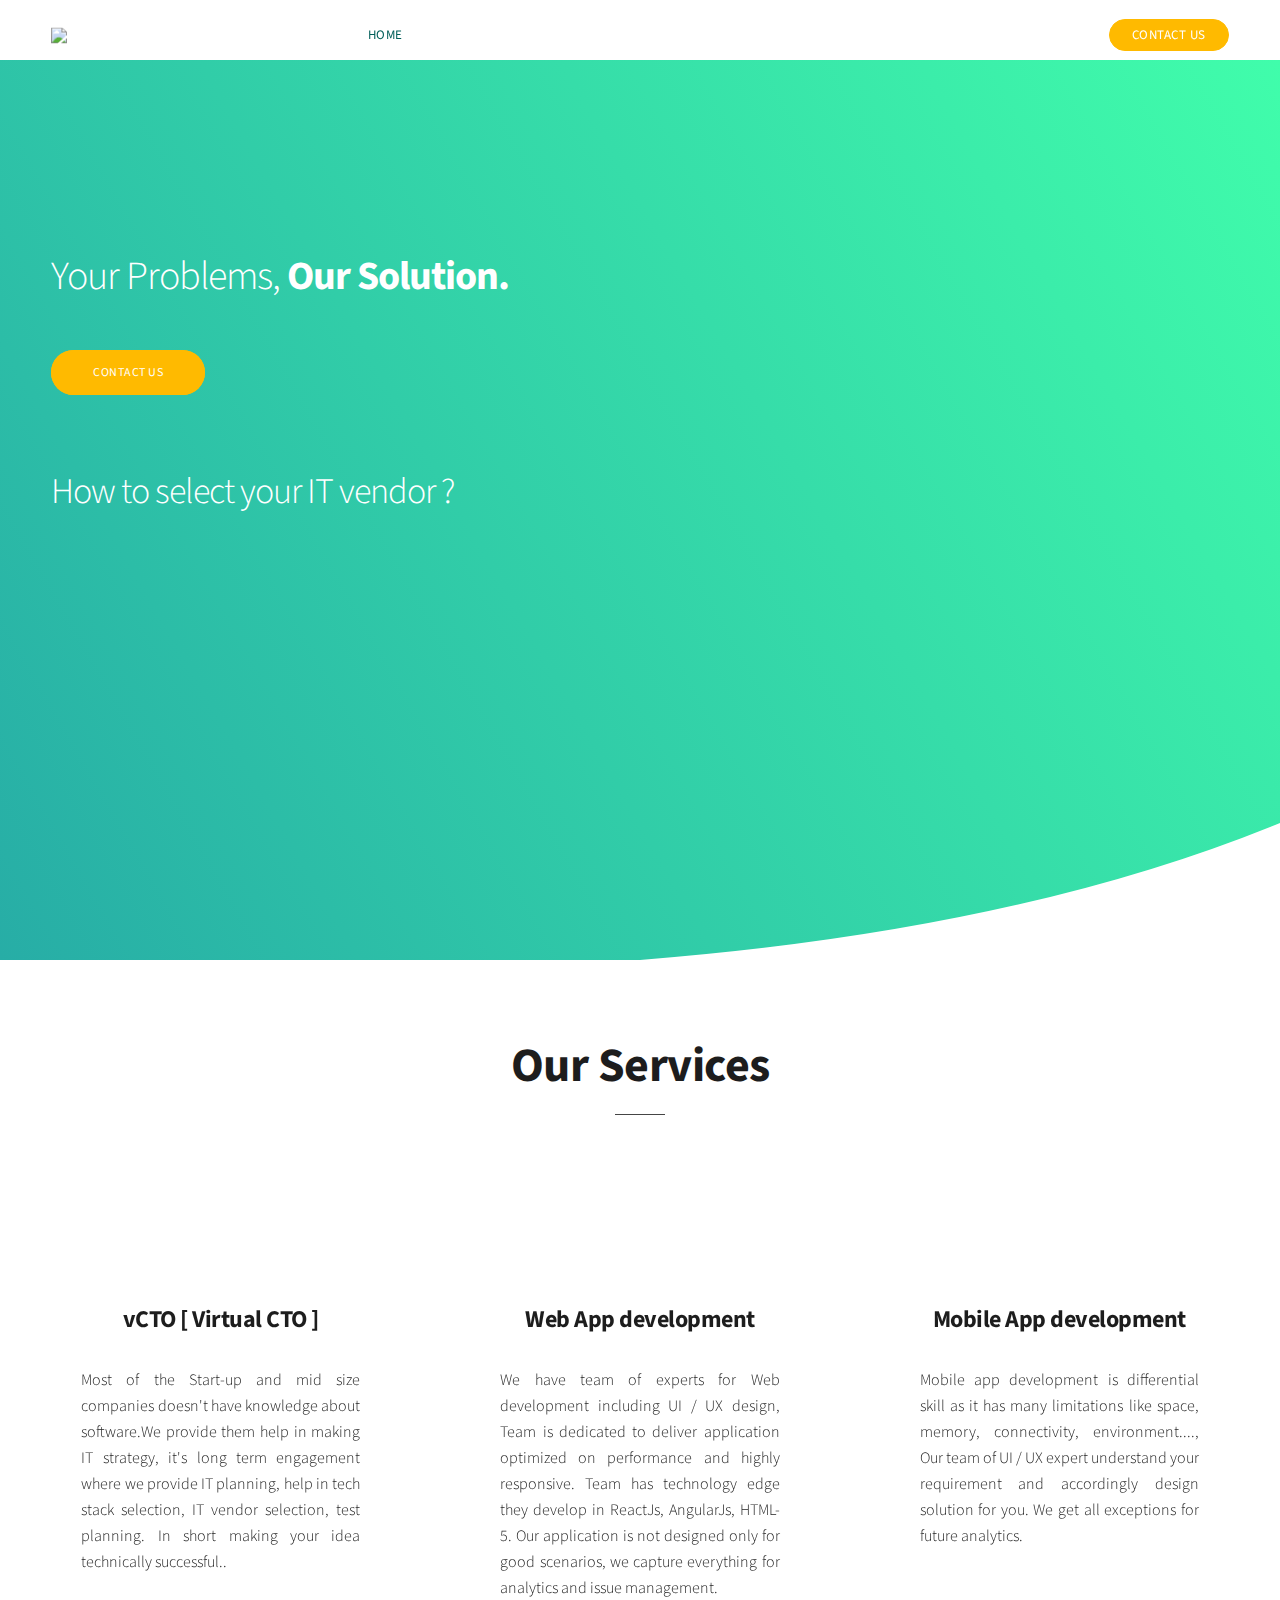
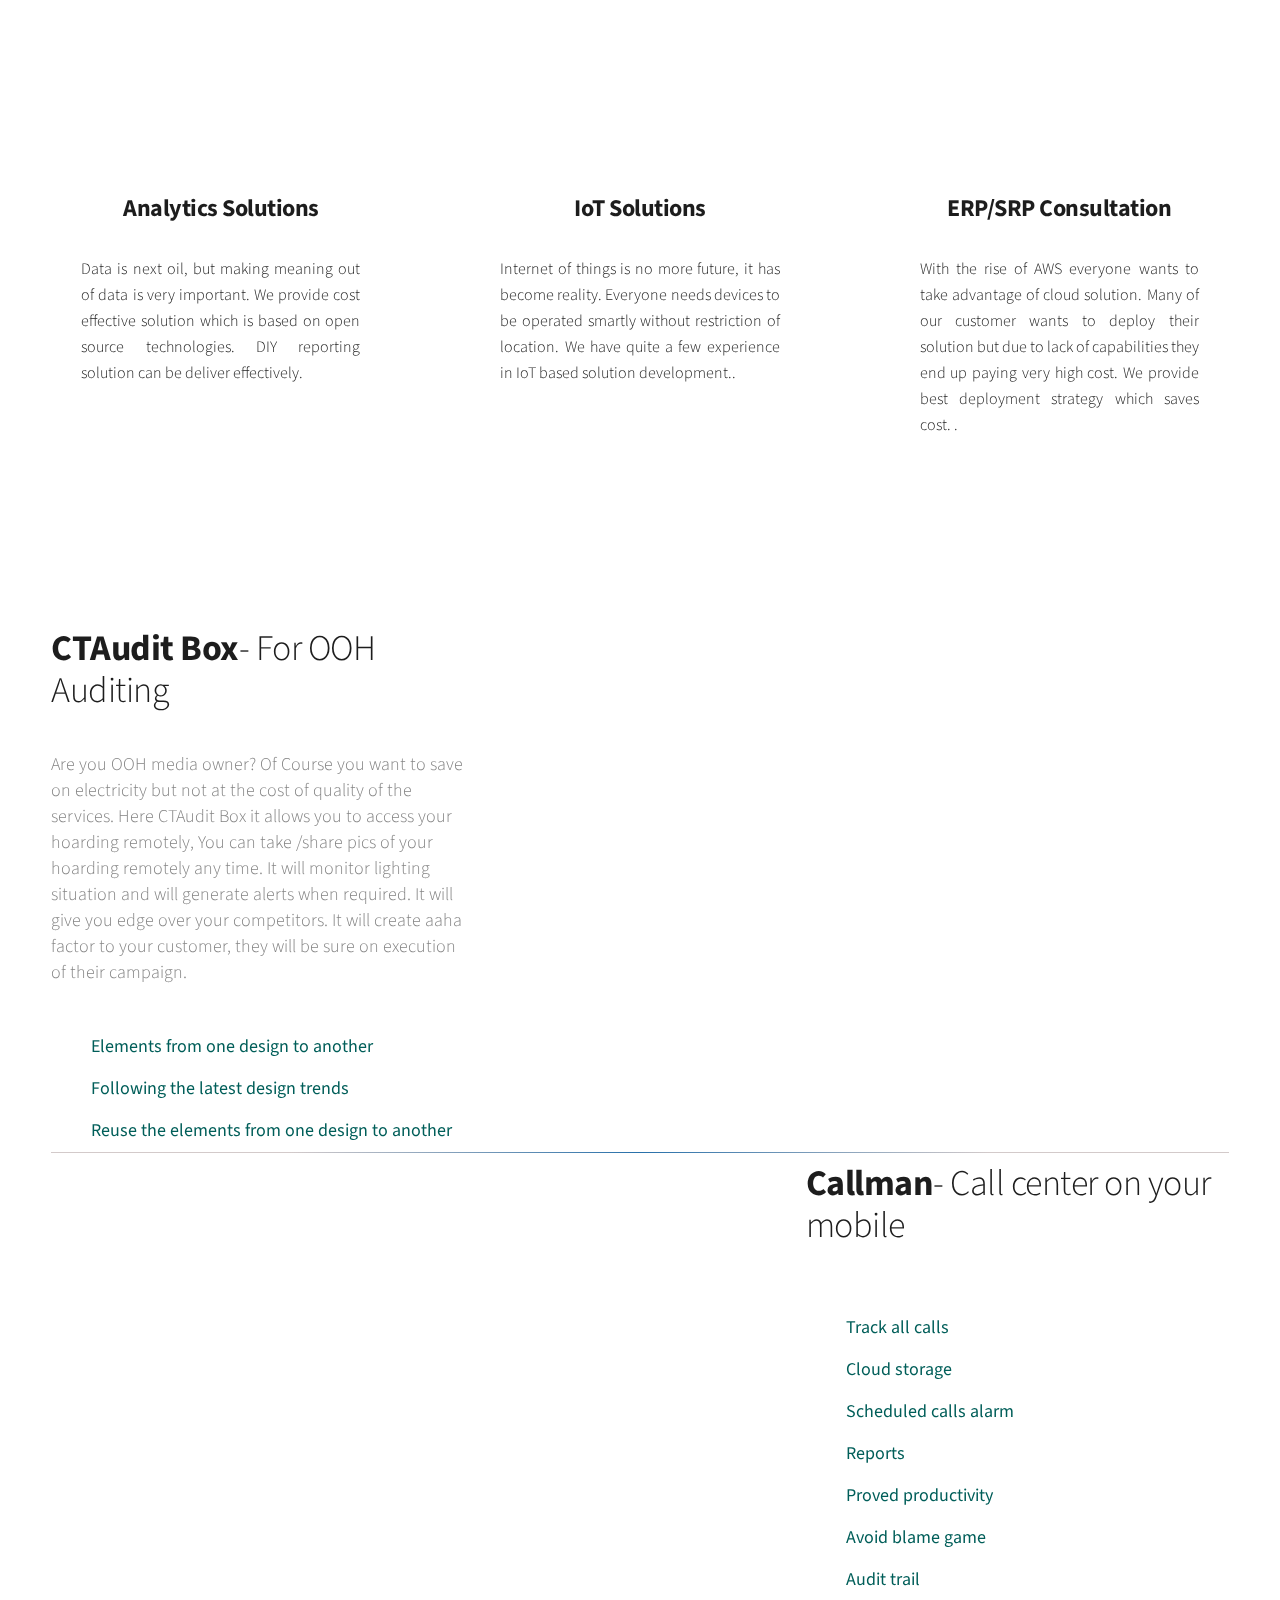
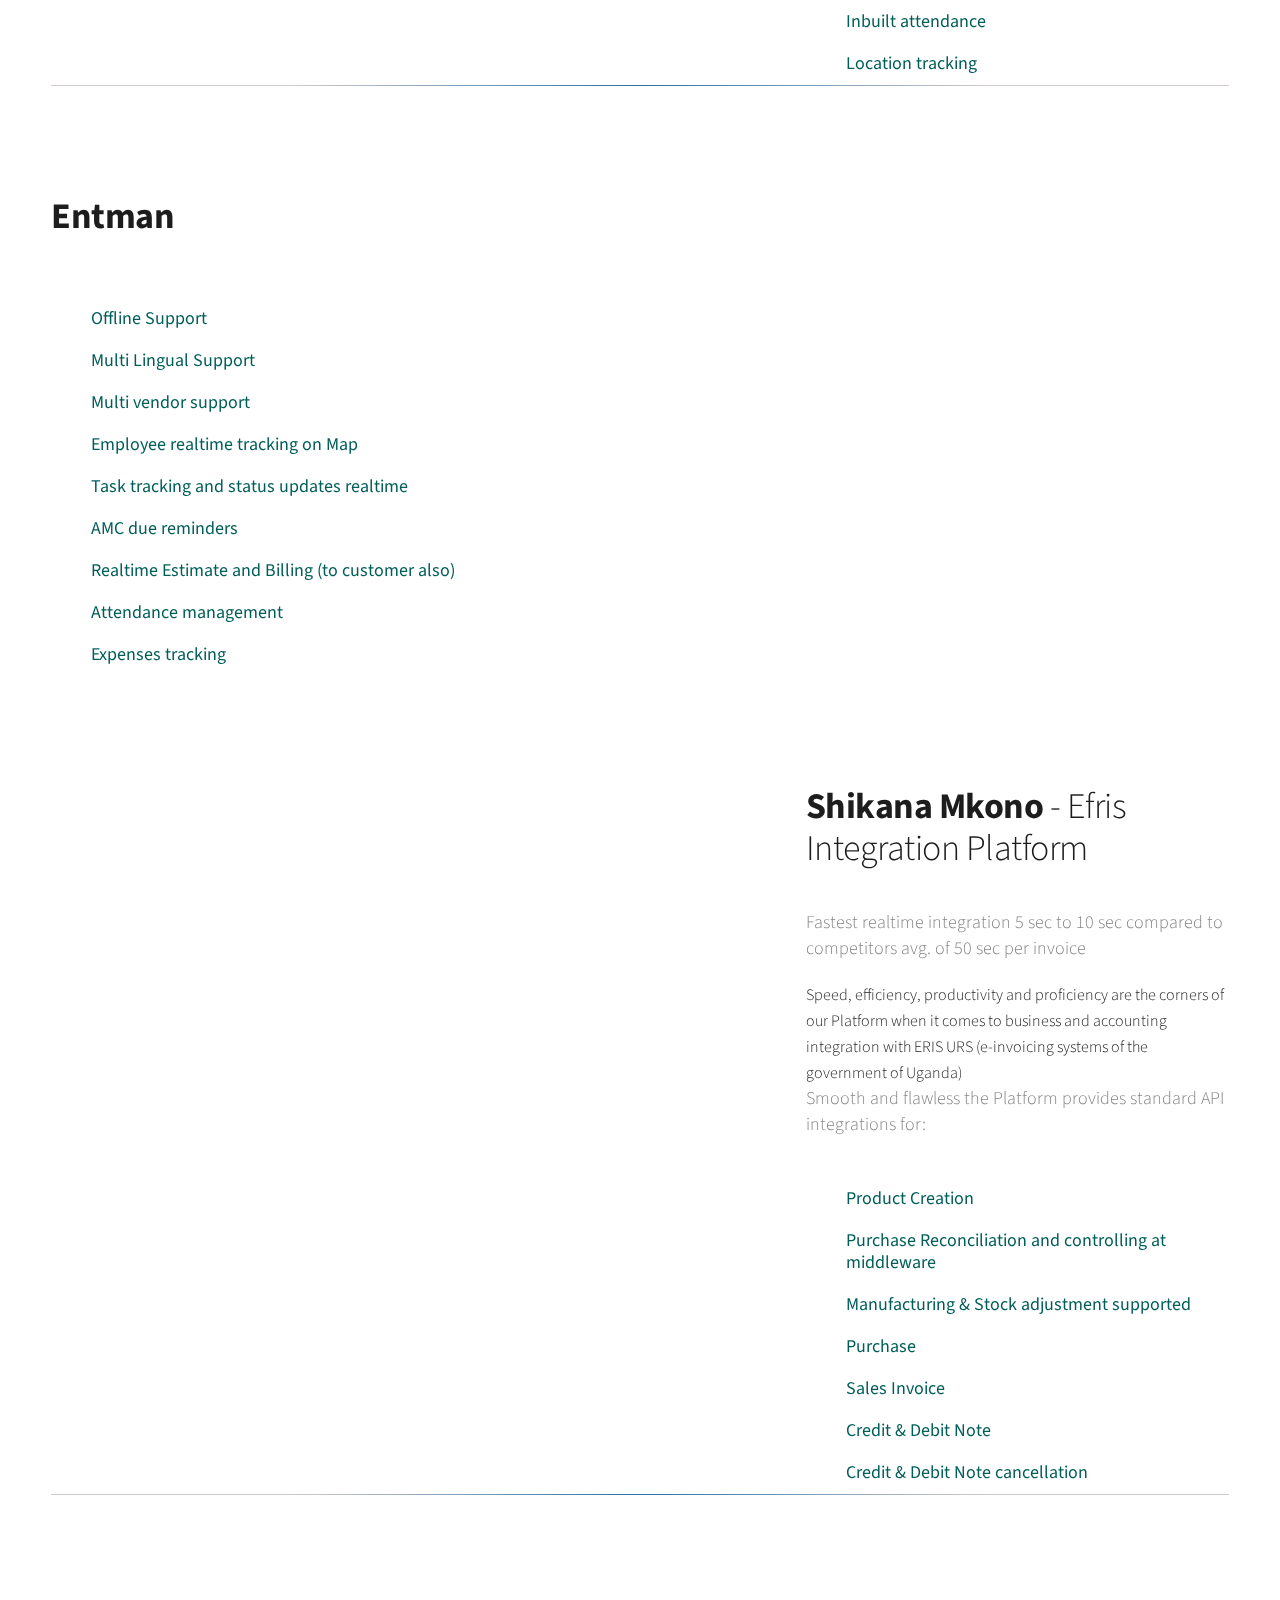
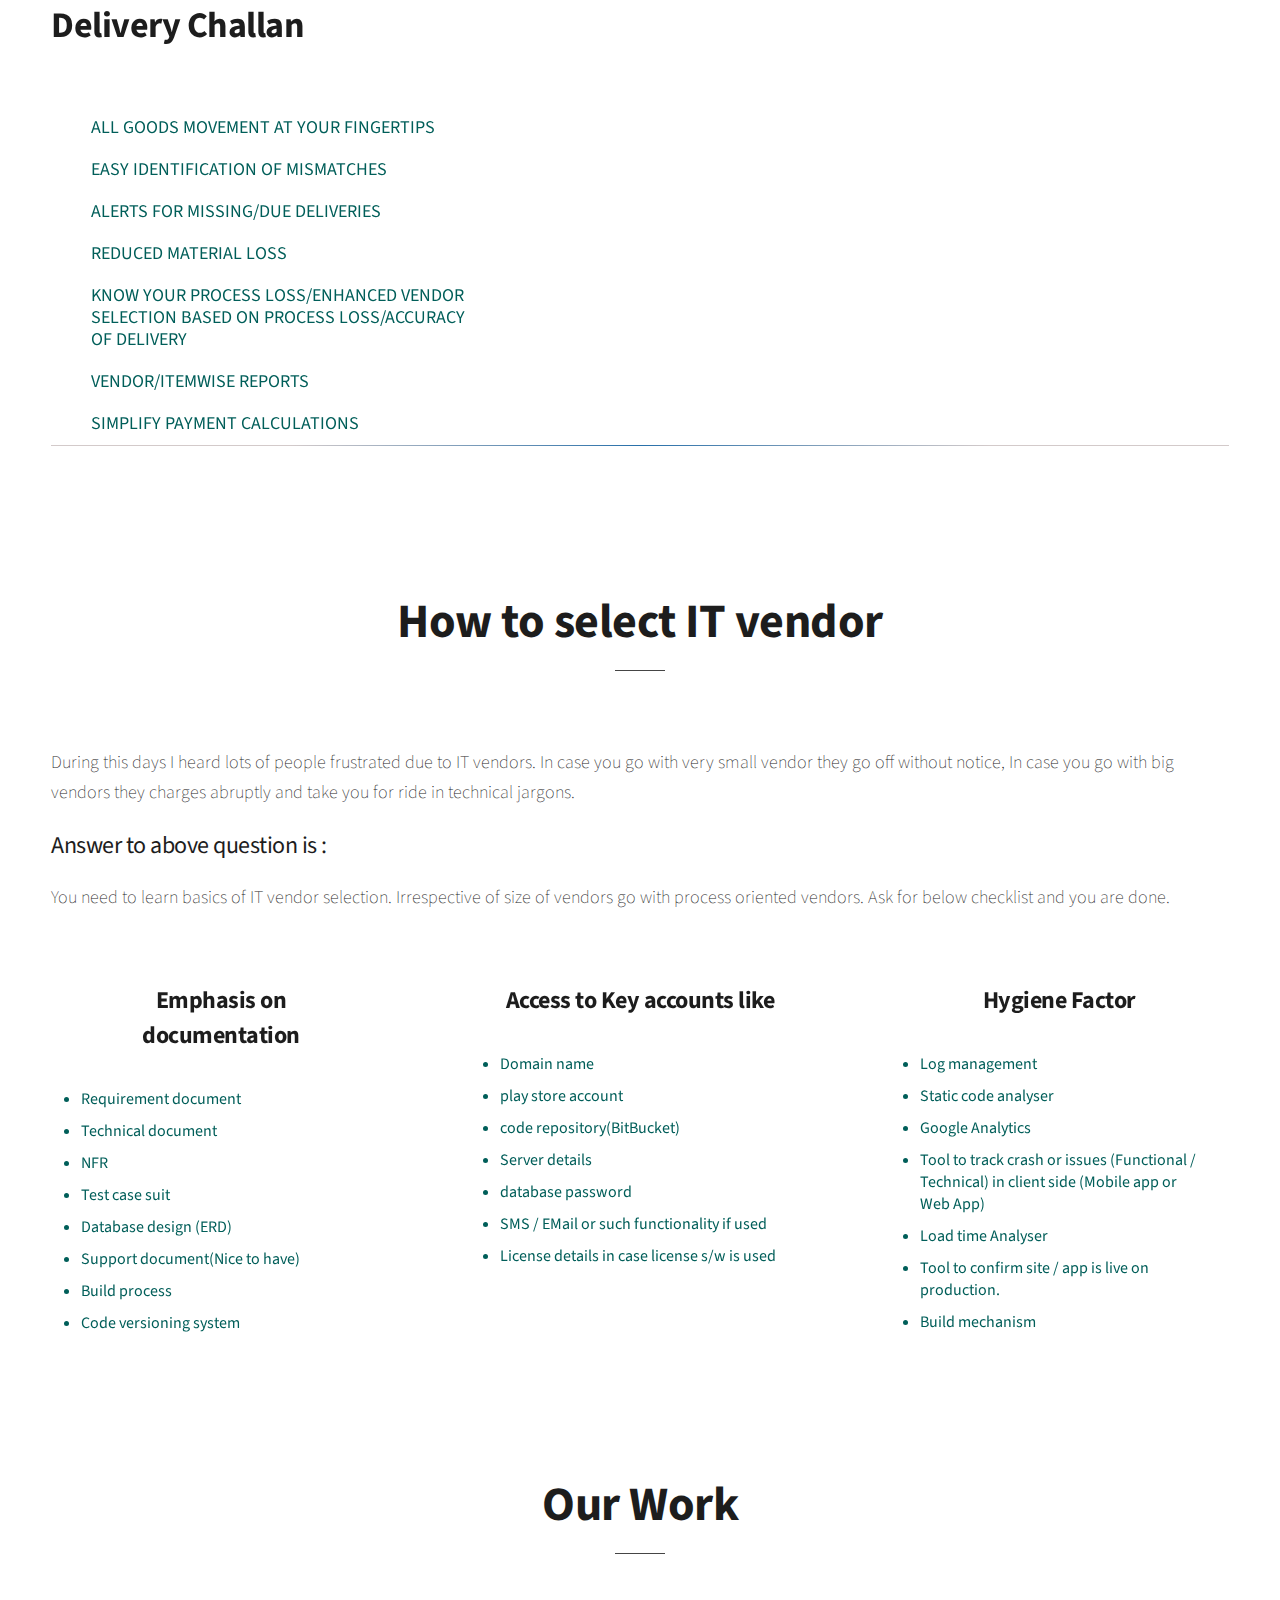
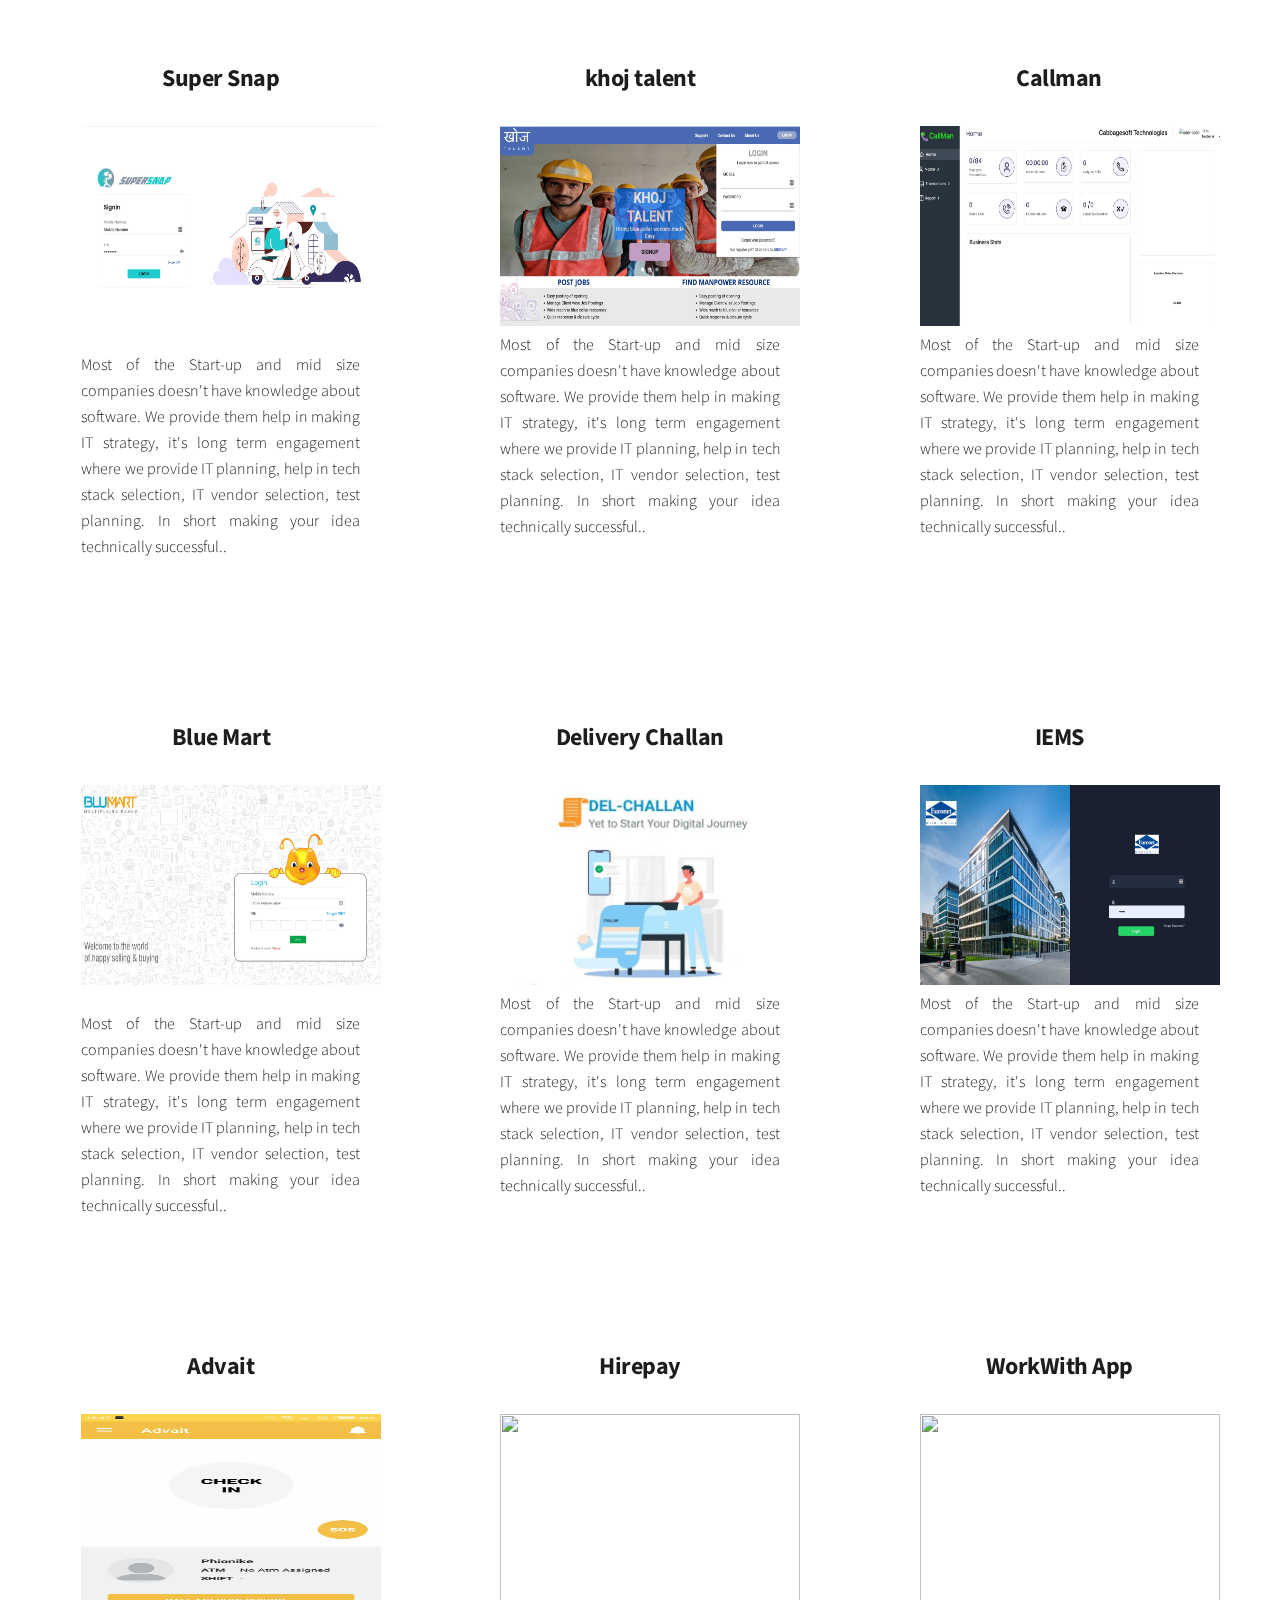
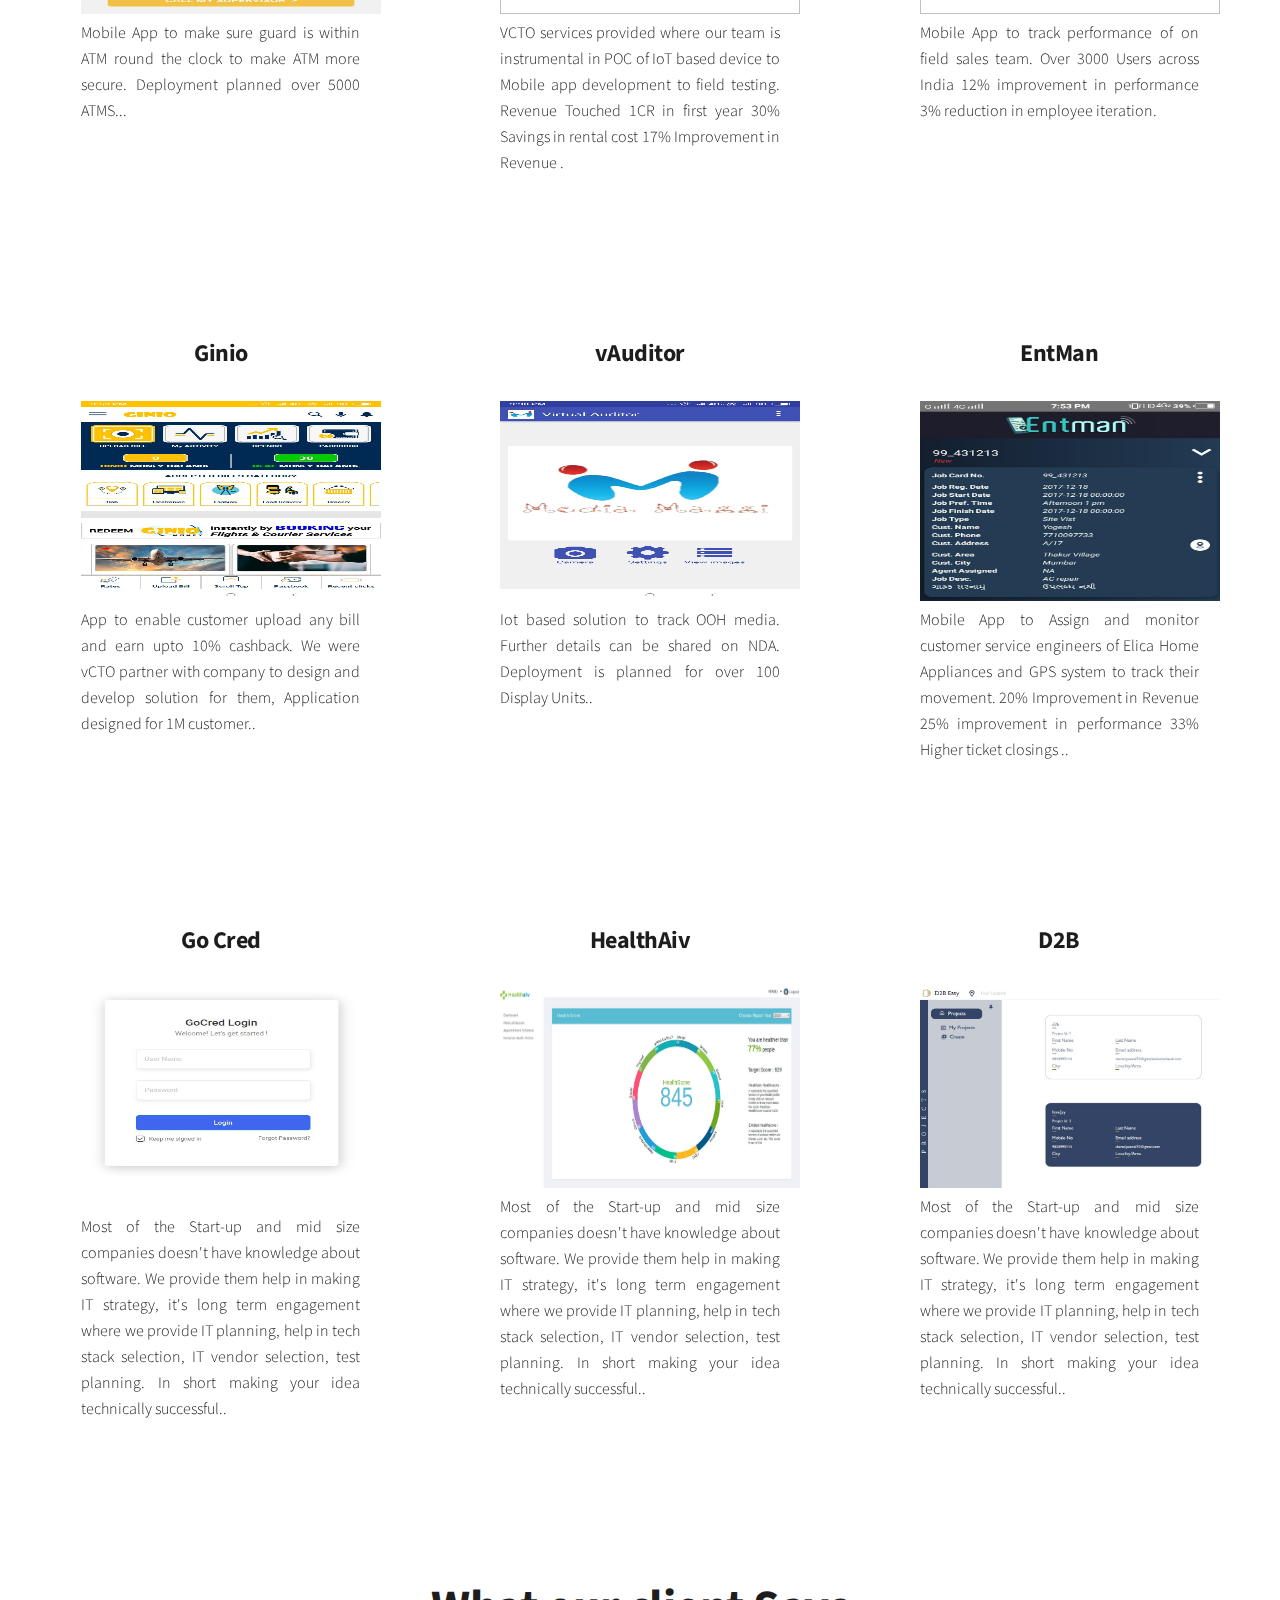
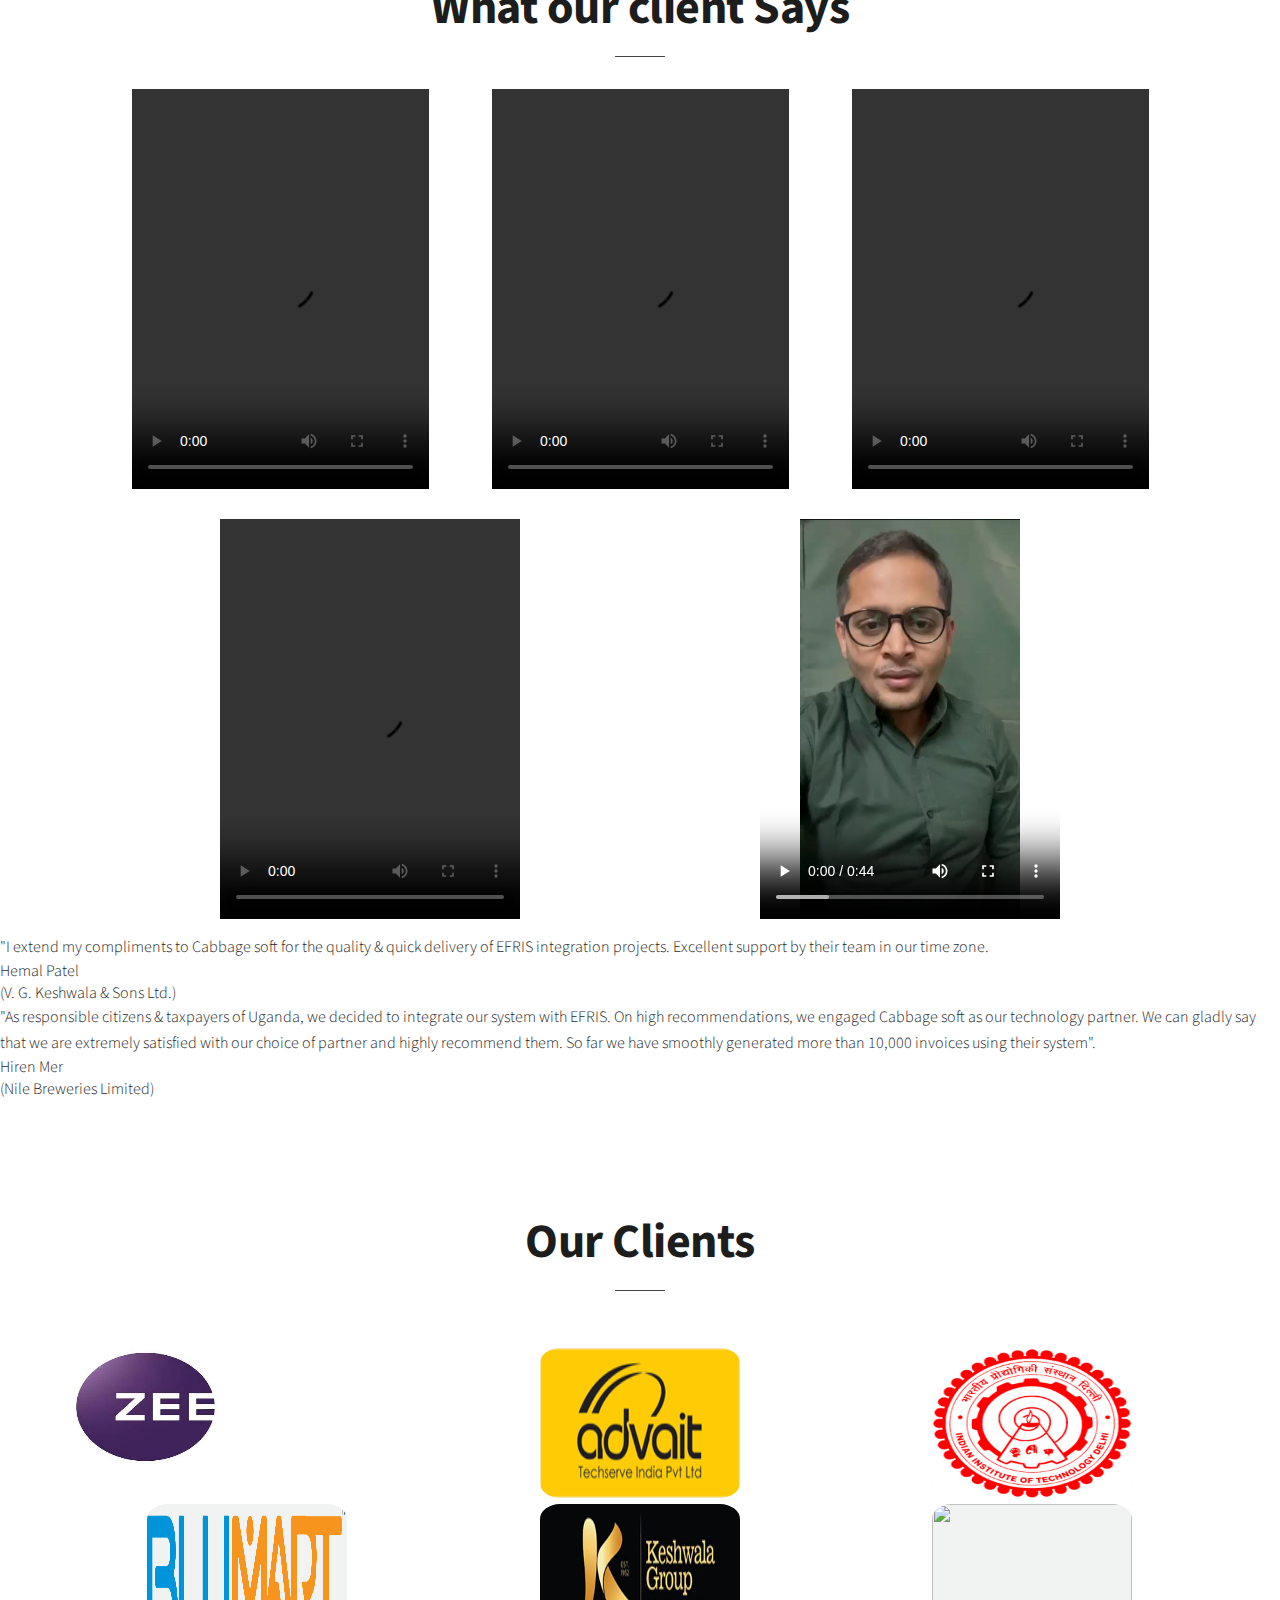
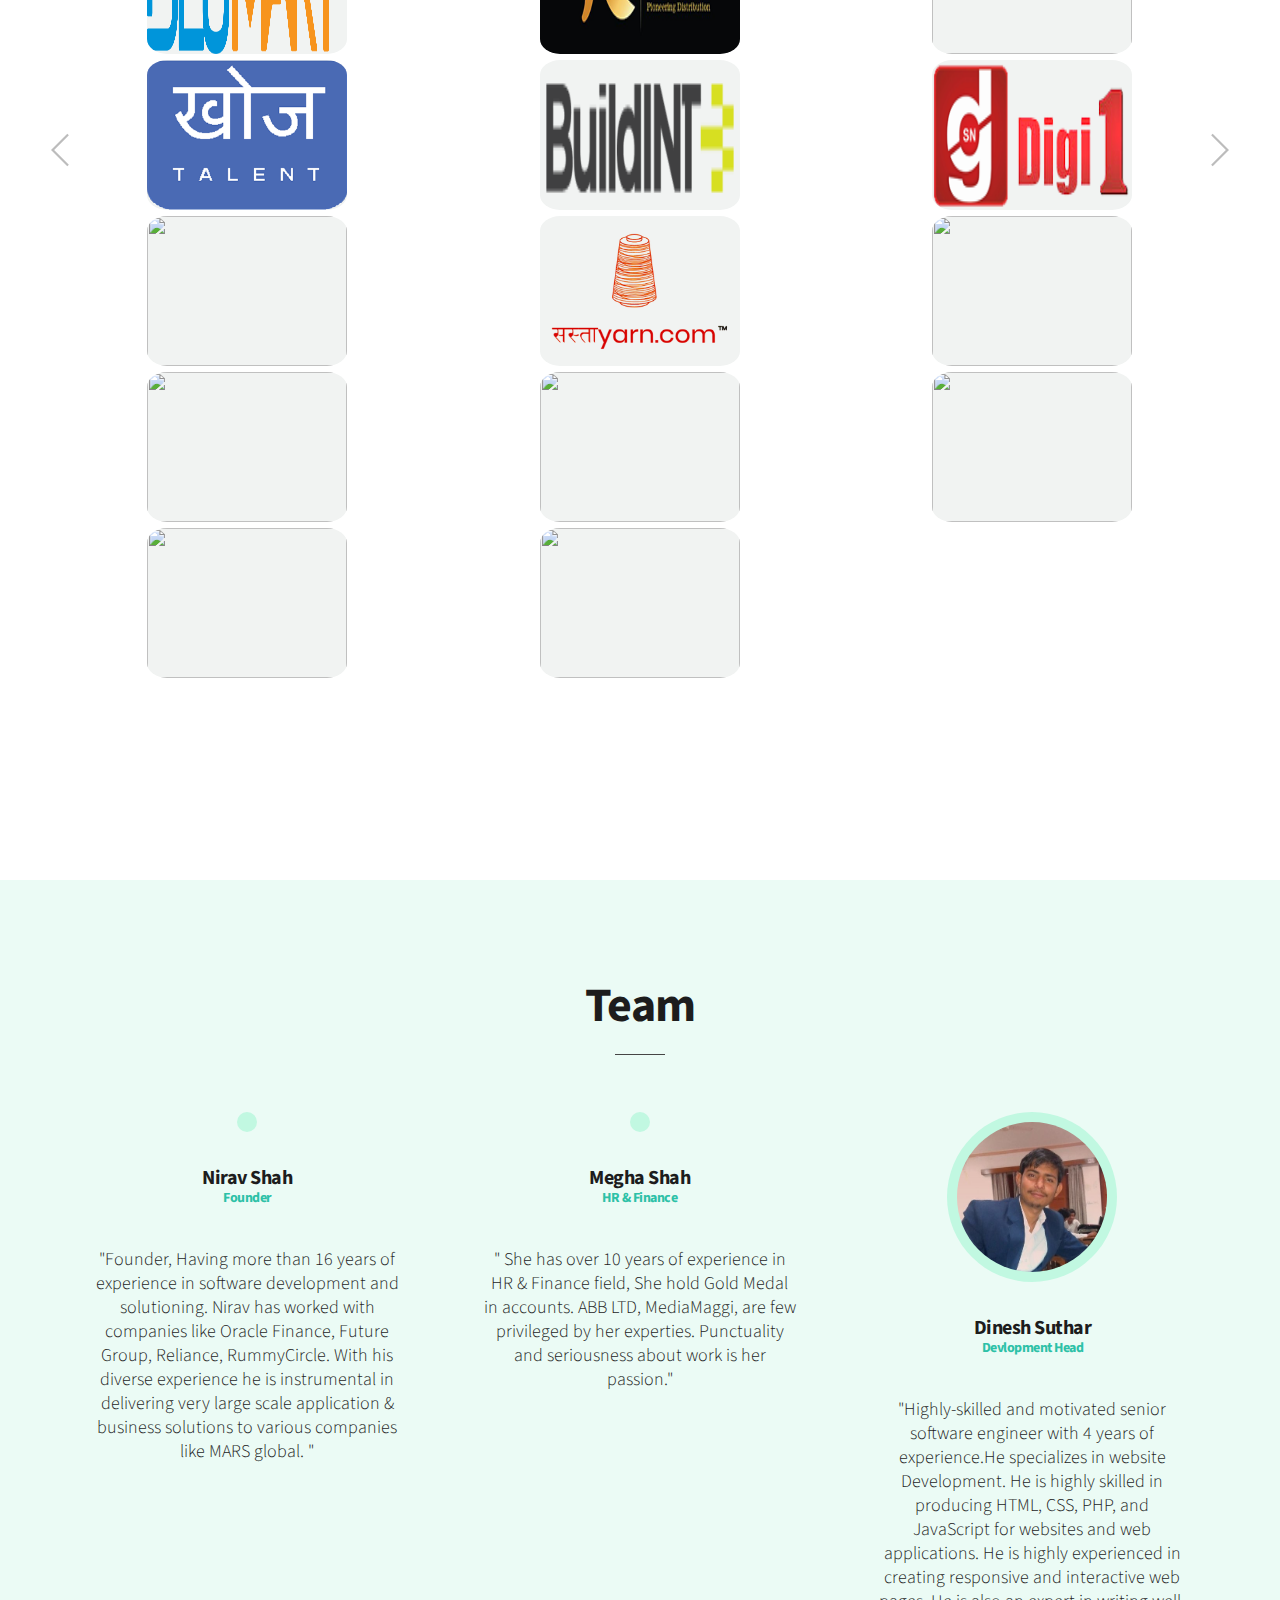
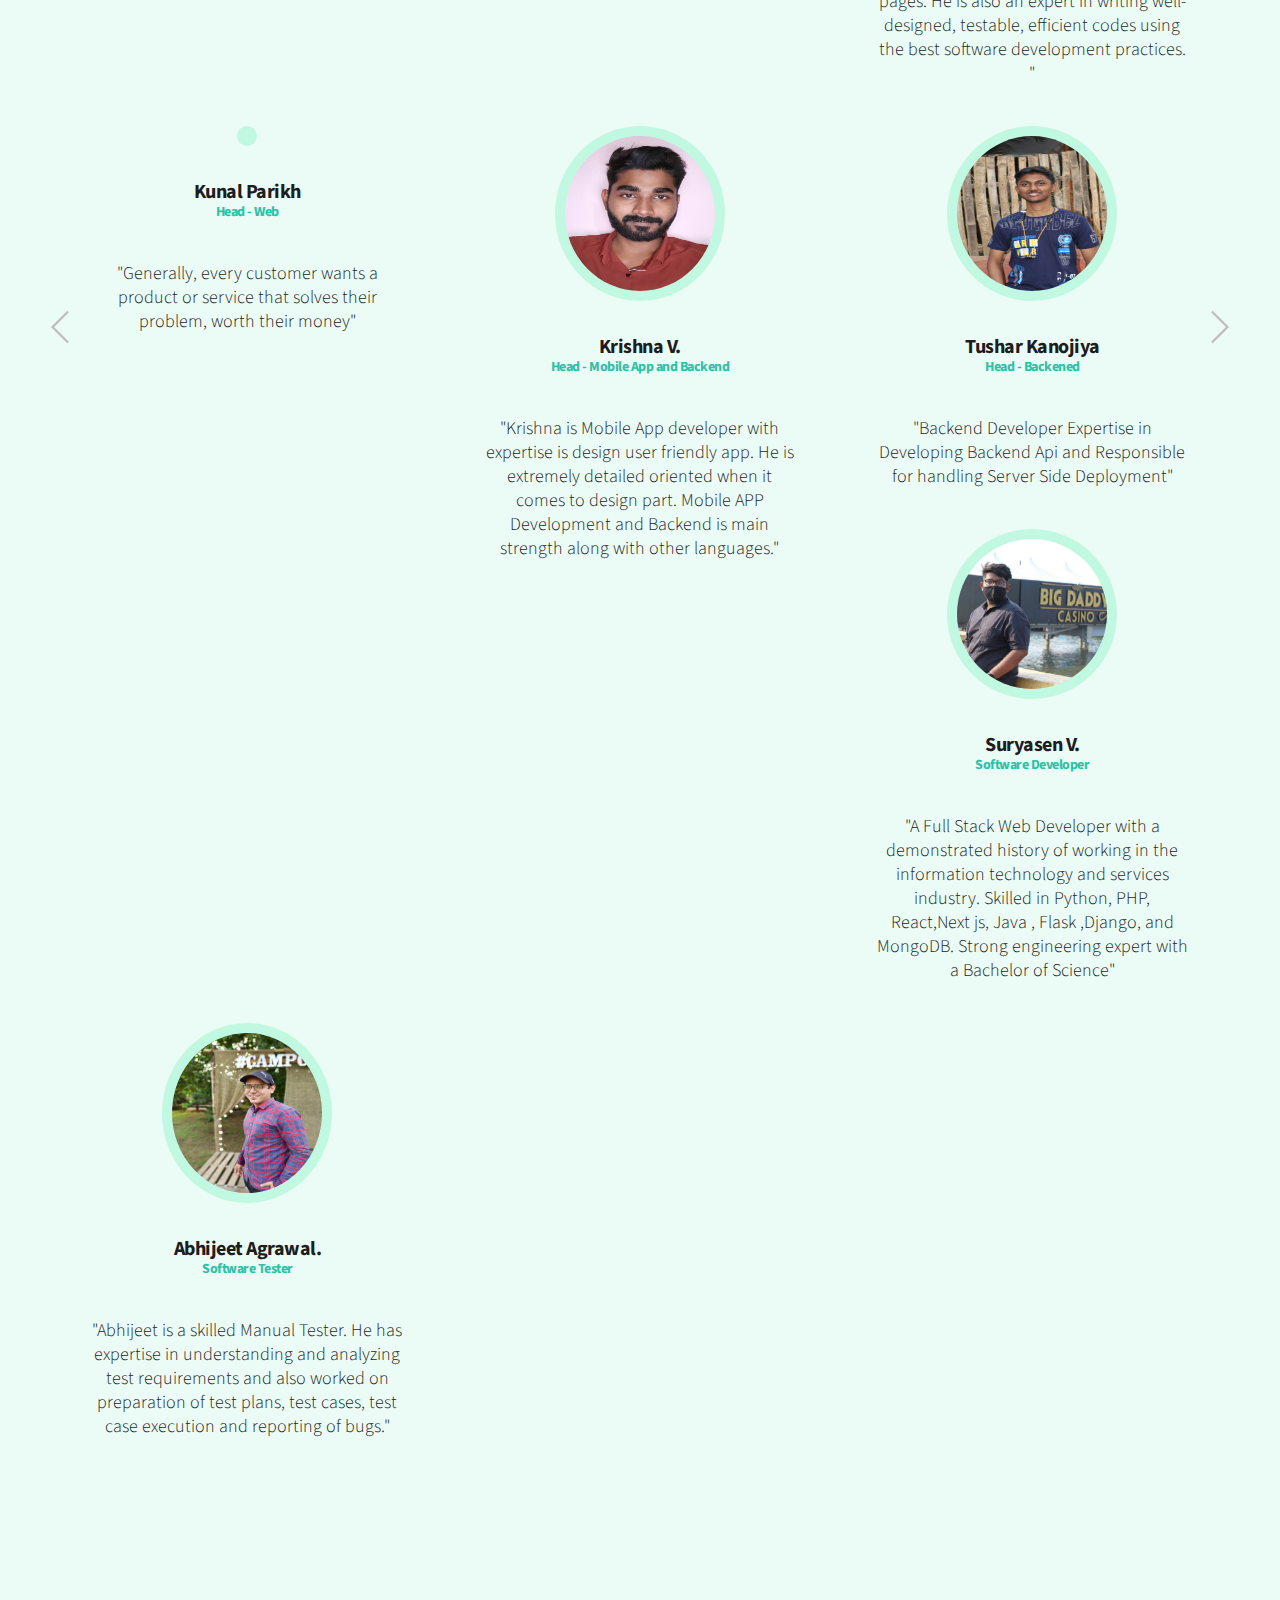
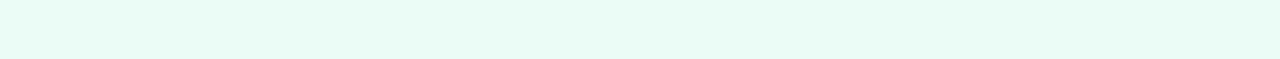
==== commit 9b70397d: "merge" ====
--- a/index.html
+++ b/index.html
@@ -4,9 +4,9 @@
 	<meta http-equiv="Content-Type" content="text/html; charset=utf-8" />
 	<meta name="viewport" content="width=device-width; initial-scale=1; maximum-scale=1" />
 	<meta name="author" content="Suryasen Vishwakarma"/>
-	<meta name="description" content="landing page template for saas companies" />
+	<meta name="description" content="Top Companies" />
 	<meta name="keywords"
-		content="landing page template, saas landing page template, saas website template, one page saas template" />
+		content="Your Problems, Our Solution." />
 
 
 	<title>Home | CabbageSoft</title>
@@ -36,10 +36,10 @@
 					<li><a href="#features" class="header-link">SERVICES</a></li>
 					<li class="menu-item-has-children"><a href="#about" class="header-link">PRODUCTS</a>
 						<ul class="sub-menu">
-							<li><a href="#about" class="header-link">CTKids</a></li>
-							<li><a href="#about2" class="header-link">CTTrack</a></li>
+							<!-- <li><a href="#about" class="header-link">CTKids</a></li> -->
+							<!-- <li><a href="#about2" class="header-link">CTTrack</a></li> -->
 							<li><a href="#about3" class="header-link">CTAudit Box</a></li>
-							<li><a href="#about4" class="header-link">CTSecure</a></li>
+							<!-- <li><a href="#about4" class="header-link">CTSecure</a></li> -->
 							<li><a href="#about7" class="header-link">Entman</a></li>
 							<li><a href="#about6" class="header-link">Callman</a></li>
 							<!-- <li><a href="#about7" class="header-link">Entman</a></li> -->
@@ -49,8 +49,8 @@
 					</li>
 					<li><a href="#vendor" class="header-link">IT VENDOR</a></li>
 					<li><a href="#work" class="header-link">OUR WORK</a></li>
-					<li><a href="#clients" class="header-link">OUR CLIENTS</a></li>
-					<li><a href="#testimonials" class="header-link">TEAM</a></li>
+					<li><a href="#clientlogoswiper" class="header-link">OUR CLIENTS</a></li>
+					<li><a href="#team" class="header-link">TEAM</a></li>
 					<!-- <li><a href="about_us.html" class="header-link">ABOUT US</a></li> -->
 					<!-- <li class="header__btn header__btn--login modal-toggle" data-openpopup="signuplogin" data-popup="login"><a href="#">LOGIN</a></li> -->
 					<li class="header__btn header__btn--signup modal-toggle" data-openpopup="signuplogin"
@@ -176,119 +176,10 @@
 	</section>
 
 	<!-- Section -- about -->
-	<section class="section" id="about">
-
-		<div class="section__content section__content--fluid-width section__content--about">
-			<h2 class="section__title section__title--centered">Our Products</h2>
-			<div class="section__description section__description--centered">
-			</div>
-
-
-			<div class="grid grid--5col grid--about ">
-
-				<div class="grid__item grid__item--x2 grid__about--adjust">
-					<h3 class="grid__title"><span>CTKids</span>- For SchoolBus Tracking
-					</h3>
-					<p class="grid__text">Uniquely designed and developed product for school bus system. Every parent
-						are very much worried about child's security but can’t spare much of their time in busy life.
-						Technology is the solution for this problem.CTKids provide most advanced and integrated
-						solution,
-						It tracks schoolbus location using GPS, It tracks individual kids movement using RFID and
-						monitoring for preventive measure using CCTV surveillance. </p>
-
-					<h3 class="grid__title" style="margin-bottom:-30px;">Advantages:-</h3>
-					<ul class="grid__list">
-						<h5 style="margin-bottom:-30px;">School</h5>
-						<li>Kids safety, single point monitoring & communication</li>
-						<li> Preventive maintenance, Access Anywhere, Saves time and resources on calling parents</li>
-						<li>Bus is also under surveillance so preventive measures can be taken.
-							Opex & Capex model for payment
-						</li>
-						<ul class="grid__list">
-							<h5 style="margin-bottom:-30px;">Parents</h5>
-							<li>Peace of mind, Child’s security, Time saving, Mobile access, No person dependency.</li>
-							<!-- <li>Request Demo, Download Brochure, Video</li> -->
-						</ul>
-
-				</div>
-				<div class="grid__item grid__item--x3 grid__about--adjust">
-					<div class="grid__image grid__image--left" style="margin-top: 50px;">
-						<video class="grid__video"
-							controls>
-							<source src="MMSchoolBusTracking.mp4" type="video/mp4">
-						</video>
-					</div>
-				</div>
-			</div>
-			<div class=" grid grid--5col grid--about hrs">
-			</div>
-		</div>
-	</section>
+ 
 
 	<!-- Section -- about -->
-	<section class="section" id="about2">
-
-		<div class="section__content section__content--fluid-width section__content--about">
-
-			<div class="grid grid--5col grid--about">
-
-
-				<div class="grid__item grid__item--x2 grid__item--floated-right " style="margin-top: 110px;">
-					<h3 class="grid__title"><span>CTTrack</span>- For Personal Vehicle Tracking</h3>
-					<p class="grid__text">Designed for personal vehicle, Taxi or transport vehicles. It has give real
-						time access to your vehicle.
-						You can monitor speed, location of your vehicle. It allows fuel or power cut from remote
-						location, Geofence alerts,
-						over speed alerts, Ignition on/off detection.
-					</p>
-					<h4>Pics of car with GPS, Mobile app tracking mode, various alerts, How system works ?</h4>
-					<div>
-						<div class="intro__buttons intro__buttons--left">
-							<a class="btn btn--orange-bg modal-toggle" data-openpopup="signuplogin"
-								data-popup="demoproduct">Demo</a>
-							<!-- <a class="btn btn--blue-bg modal-toggle" data-openpopup="signuplogin" data-popup="signup"> Download Brochure</a> -->
-						</div>
-					</div>
-
-				</div>
-				<div class="grid__item grid__item--x3" style="margin-top: 110px;margin-bottom: 150px;">
-					<div class="grid__image grid__image--left">
-						<div id="demo" class="carousel slide" data-ride="carousel" data-interval="800">
-
-							<ul class="carousel-indicators">
-								<li data-target="#demo" data-slide-to="0" class="active"></li>
-								<li data-target="#demo" data-slide-to="1"></li>
-								<li data-target="#demo" data-slide-to="2"></li>
-							</ul>
-
-							<div class="carousel-inner">
-								<div class="carousel-item active">
-									<img src="./images/IMG_4813.jpg" alt="" width="1100" height="500">
-								</div>
-								<div class="carousel-item">
-									<img src="./images/IMG_4838.jpg" alt="" width="1100" height="500">
-								</div>
-								<div class="carousel-item">
-									<img src="./images/IMG_4828.jpg" alt="" width="1100" height="500">
-								</div>
-							</div>
-							<a class="carousel-control-prev" href="#demo" data-slide="prev">
-								<span class="carousel-control-prev-icon"></span>
-							</a>
-							<a class="carousel-control-next" href="#demo" data-slide="next">
-								<span class="carousel-control-next-icon"></span>
-							</a>
-						</div>
-					</div>
-				</div>
-			</div>
-			<div class=" grid grid--5col grid--about hrs">
-			</div>
-		</div>
-		<div class=" grid grid--5col grid--about hrs">
-		</div>
-
-	</section>
+	 
 	<!-- Section -- about -->
 	<section class="section" id="about3">
 
@@ -324,63 +215,8 @@
 		</div>
 	</section>
 	<!-- Section -- about -->
-	<section class="section" id="about4">
-
-		<div class="section__content section__content--fluid-width section__content--about">
-
-			<div class="grid grid--5col grid--about">
-
-
-				<div class="grid__item grid__item--x2 grid__item--floated-right grid__aboutother--adjust">
-					<h3 class="grid__title"><span>CTSecure</span>- Vehicle Tracking</h3>
-					<p class="grid__text">Responsive code that makes your landing page look good on all devices
-						(desktops, tablets, and phones). Created with mobile specialists.</p>
-					<ul class="grid__list">
-						<li>Responsive code</li>
-						<li>Look good on all devices</li>
-						<li>Created with mobile specialists</li>
-					</ul>
-
-				</div>
-				<div class="grid__item grid__item--x3 grid__aboutother--adjust">
-					<div class="grid__image grid__image--left" data-paroller-factor="0.2"
-						data-paroller-type="foreground" data-paroller-direction="vertical"><img
-							src="images/desktop-frame-about-2.png" alt="" title="" /></div>
-				</div>
-			</div>
-			<div class="grid grid--5col grid--about hrs">
-			</div>
-		</div>
-	</section>
-	<!-- Section -- about -->
-	<section class="section" id="about5" style="margin-bottom: 100px;">
-
-		<div class="section__content section__content--fluid-width section__content--about">
-
-			<div class="grid grid--5col grid--about">
-
-				<div class="grid__item grid__item--x2 grid__aboutother--adjust">
-					<h3 class="grid__title"><span>Entman</span>- Vehicle Tracking</h3>
-					<p class="grid__text">Choose between multiple unique designs and easy integrate elements from one
-						design to another. Following the latest design trends.</p>
-					<ul class="grid__list">
-						<li>Elements from one design to another</li>
-						<li>Following the latest design trends</li>
-						<li>Reuse the elements from one design to another</li>
-					</ul>
-
-				</div>
-				<div class="grid__item grid__item--x3 grid__aboutother--adjust">
-					<div class="grid__image grid__image--right" data-paroller-factor="0.2"
-						data-paroller-type="foreground" data-paroller-direction="vertical"><img
-							src="images/desktop-frame-about-3.png" alt="" title="" /></div>
-				</div>
-			</div>
-			<div class=" grid grid--5col grid--about hrs">
-			</div>
-		</div>
-
-	</section>
+ 
+ 
 
 	<!-- section callmen -->
 	<section class="section" id="about6">
@@ -837,25 +673,99 @@
 				controls	 >
 				<source src="./testimonials/v1.mp4" type="video/mp4">
 			</video>
-			<div class="testimonials__source">XYZ <a href="#">Founder</a></div>
+			<!-- <div class="testimonials__source">XYZ <a href="#">Founder</a></div> -->
 			</div>
 			<div class="videos">
 				<video class="grid__video2"
 			controls	 >
 				<source src="./testimonials/v2.mp4" type="video/mp4">
 			</video>
-			<div class="testimonials__source">Rohit <a href="lokalkitchen.biz">Founder@lokal Kitchen</a></div>
+			<!-- <div class="testimonials__source">Rohit <a href="lokalkitchen.biz">Founder@lokal Kitchen</a></div> -->
 			</div>
 			<div class="videos">
 				<video class="grid__video2"
 				controls >
 				<source src="./testimonials/v3.mp4" type="video/mp4">
 			</video>
-			<div class="testimonials__source">XYZ <a href="#">Founder</a></div>
-			</div>
-		</div>
+			<!-- <div class="testimonials__source">XYZ <a href="#">Founder</a></div> -->
+			</div>
+		</div>
+		<div class="mainrevies_div " style="justify-content: flex-start !important;" >
+		 
+			<div class="videos">
+				<video class="grid__video2" style="width: 300px;"
+				
+				controls >
+				<source src="./testimonials/satish.mp4" type="video/mp4">
+			</video>
+		
+			 
+			 
+		</div>
+		<div class="videos">
+			<video class="grid__video2" style="width: 300px;"
+			
+			controls >
+			<source src="./testimonials/captain.mp4" type="video/mp4">
+		</video>
+		</div>
+		
 	</section>
 
+	<div class="wrapper" style="margin-top: 60px !important;"> 
+		<div class="box">
+		 <div>
+			<i class="fas fa-quote-left quote"></i>
+			<p> "I extend my compliments to Cabbage soft for the
+			  quality & quick delivery of EFRIS integration
+			  projects. Excellent support by their team in our
+			  time zone.</p>
+		 </div>
+
+		  <div class="content">
+			<div class="info">
+			  <div class="name">Hemal Patel</div>
+			  <div class="job">(V. G. Keshwala & Sons Ltd.)</div>
+			  <div class="stars">
+				<i class="fas fa-star"></i>
+				<i class="fas fa-star"></i>
+				<i class="fas fa-star"></i>
+				<i class="fas fa-star"></i>
+				<i class="fas fa-star"></i>
+			  </div>
+			</div>
+		 
+		  </div>
+		</div>
+		<div class="box">
+		<div>
+			<i class="fas fa-quote-left quote"></i>
+			<p> "As responsible citizens & taxpayers of Uganda, we
+			  decided to integrate our system with EFRIS. On high
+			  recommendations, we engaged Cabbage soft as our
+			  technology partner. We can gladly say that we are
+			  extremely satisfied with our choice of partner and
+			  highly recommend them. So far we have smoothly
+			  generated more than 10,000 invoices using their
+			  system".</p>
+		</div>
+		  <div class="content">
+			<div class="info">
+			  <div class="name">Hiren Mer</div>
+			  <div class="job">(Nile Breweries Limited)</div>
+			  <div class="stars">
+				<i class="fas fa-star"></i>
+				<i class="fas fa-star"></i>
+				<i class="fas fa-star"></i>
+				<i class="fas fa-star"></i>
+				<i class="fas fa-star"></i>
+			  </div>
+			</div>
+		 
+		  </div>
+		</div>
+ 
+	  </div>
 	<!-- <section class="section" id="clients">
 		<h2 class="section__title section__title--centered">Our Clients</h2>
 		<div id="clientsslide" class="carousel slide" data-ride="carousel">	
@@ -1052,7 +962,7 @@
 
 
 
-	<section class="section section--testimonials" id="testimonials" style="margin-top: 1rem;">
+	<section class="section section--testimonials" id="team" style="margin-top: 1rem;">
 
 		<div class="section__content section__content--fluid-width section__content--padding">
 			<h2 class="section__title section__title--centered">Team</h2>
@@ -1087,7 +997,7 @@
 					<div class="testimonials__slide swiper-slide">
 						<div class="testimonials__thumb" data-swiper-parallax="-50%"><img src="./images/dinesh.jpeg"
 								alt="" title="" /></div>
-						<div class="testimonials__source">Dinesh Suthar <a href="https://www.linkedin.com/in/dinesh-suthar-103118126/">Head-PHP</a></div>
+						<div class="testimonials__source">Dinesh Suthar <a href="https://www.linkedin.com/in/dinesh-suthar-103118126/">Devlopment Head</a></div>
 						<div class="testimonials__text" data-swiper-parallax="-100%">
 							<p>"Highly-skilled and motivated senior software engineer with 4 years of experience.He specializes in website Development. He is highly skilled in producing HTML, CSS, PHP, and JavaScript for websites and web applications. He is highly experienced in creating responsive and interactive web pages. He is also an expert in writing well-designed, testable, efficient codes using the best software development practices.
 								"</p>
@@ -1095,15 +1005,12 @@
 
 					</div>
 					<div class="testimonials__slide swiper-slide">
-						<div class="testimonials__thumb" data-swiper-parallax="-50%"><img src="./images/avatar-3.jpg"
-								alt="" title="" /></div>
-						<div class="testimonials__source">Nikhil V. <a href="#">C0 - FOUNDER & COO</a></div>
+						<div class="testimonials__thumb" data-swiper-parallax="-50%"><img src="./images/kp.jpg" alt=""
+								title="" /></div>
+						<div class="testimonials__source">Kunal Parikh<a href="#">Head - Web</a></div>
 						<div class="testimonials__text" data-swiper-parallax="-100%">
-							<p>"He has over 7 years of experience ranging from startups to big MNC. He
-								is well verged with developing high scale applications, He is extremely
-								detailed oriented when it comes to design part. Mobile APP
-								Development, E-Commerce and PHP is main strength along with other
-								languages."</p>
+							<p>"Generally, every customer wants a product or service that solves their problem, worth
+								their money"</p>
 						</div>
 
 					</div>
@@ -1156,66 +1063,13 @@
 						</div>
 
 					</div>
-					<div class="testimonials__slide swiper-slide">
-						<div class="testimonials__thumb" data-swiper-parallax="-50%"><img src="./images/kp.jpg" alt=""
-								title="" /></div>
-						<div class="testimonials__source">Kunal Parikh<a href="#">Head - Web</a></div>
-						<div class="testimonials__text" data-swiper-parallax="-100%">
-							<p>"Generally, every customer wants a product or service that solves their problem, worth
-								their money"</p>
-						</div>
-
-					</div>
-					<div class="testimonials__slide swiper-slide">
-						<div class="testimonials__thumb" data-swiper-parallax="-50%"><img src="./images/nitesh.jpg"
-								alt="" title="" /></div>
-						<div class="testimonials__source">Nitesh Kanojiya<a href="#">Head - Backened</a></div>
-						<div class="testimonials__text" data-swiper-parallax="-100%">
-							<p>"With his expertise in developing microservices, he is delivering quick and reliable
-								solution to our customers"</p>
-						</div>
-
-					</div>
-					<div class="testimonials__slide swiper-slide">
-						<div class="testimonials__thumb" data-swiper-parallax="-50%"><img src="./images/Shailendra.jpg"
-								height="150" alt="" title="" /></div>
-						<div class="testimonials__source">Shailendra<a href="#">Head - Android</a></div>
-						<div class="testimonials__text" data-swiper-parallax="-100%">
-							<p>"Shailendra is Android developer with expertise is design user friendly app using
-								material design concepts"</p>
-						</div>
-
-					</div>
-					<div class="testimonials__slide swiper-slide">
-						<div class="testimonials__thumb" data-swiper-parallax="-50%"><img src="./images/Vikram.jpg"
-								height="150" alt="" title="" /></div>
-						<div class="testimonials__source">Vikram Yadav<a href="#">Junior - Android</a></div>
-						<div class="testimonials__text" data-swiper-parallax="-100%">
-							<p>"Vikram is Android developer with expertise is design user friendly app using material
-								design concepts"</p>
-						</div>
-
-					</div>
-
-					<div class="testimonials__slide swiper-slide">
-						<div class="testimonials__thumb" data-swiper-parallax="-50%"><img
-								src="./images/bhupendra raut.jpg" height="150" alt="" title="" /></div>
-						<div class="testimonials__source">Bhupendra Raut<a href="#">Head - MERN Stack</a></div>
-						<div class="testimonials__text" data-swiper-parallax="-100%">
-							<p>"With his expertise in developing microservices, he is delivering quick and reliable
-								solution to our customers"</p>
-						</div>
-
-					</div>
-					<div class="testimonials__slide swiper-slide">
-						<div class="testimonials__thumb" data-swiper-parallax="-50%"><img src="./images/pp.jpg"
-								height="150" alt="" title="" /></div>
-						<div class="testimonials__source">Vinay Bharati<a href="#">Junior -Web </a></div>
-						<div class="testimonials__text" data-swiper-parallax="-100%">
-							<p>"With his expertise in developing microservices, he is delivering quick and reliable
-								solution to our customers"</p>
-						</div>
-					</div>
+			
+				 
+				 
+				 
+
+				 
+					 
 				</div>
 
 				<div class="testimonials__pagination swiper-pagination"></div>
@@ -1358,7 +1212,8 @@
 							</div>
 							<ul class="grid__list--popup">
 								<li>Mumbai Office:</li>
-								<li>5th Floor, Thakur Mall, Thakur village, Kandivali(E), Mumbai, India - 400101.</li>
+								<li>B-302,Knox Plaxa,Near Tangent Showroom, Malad, Mindspace, Malad West, Mumbai, Maharashtra 400064
+								</li>
 								<li>+91 7021926752</li>
 								<li>info@cabbagesoft.com</li>
 							</ul>
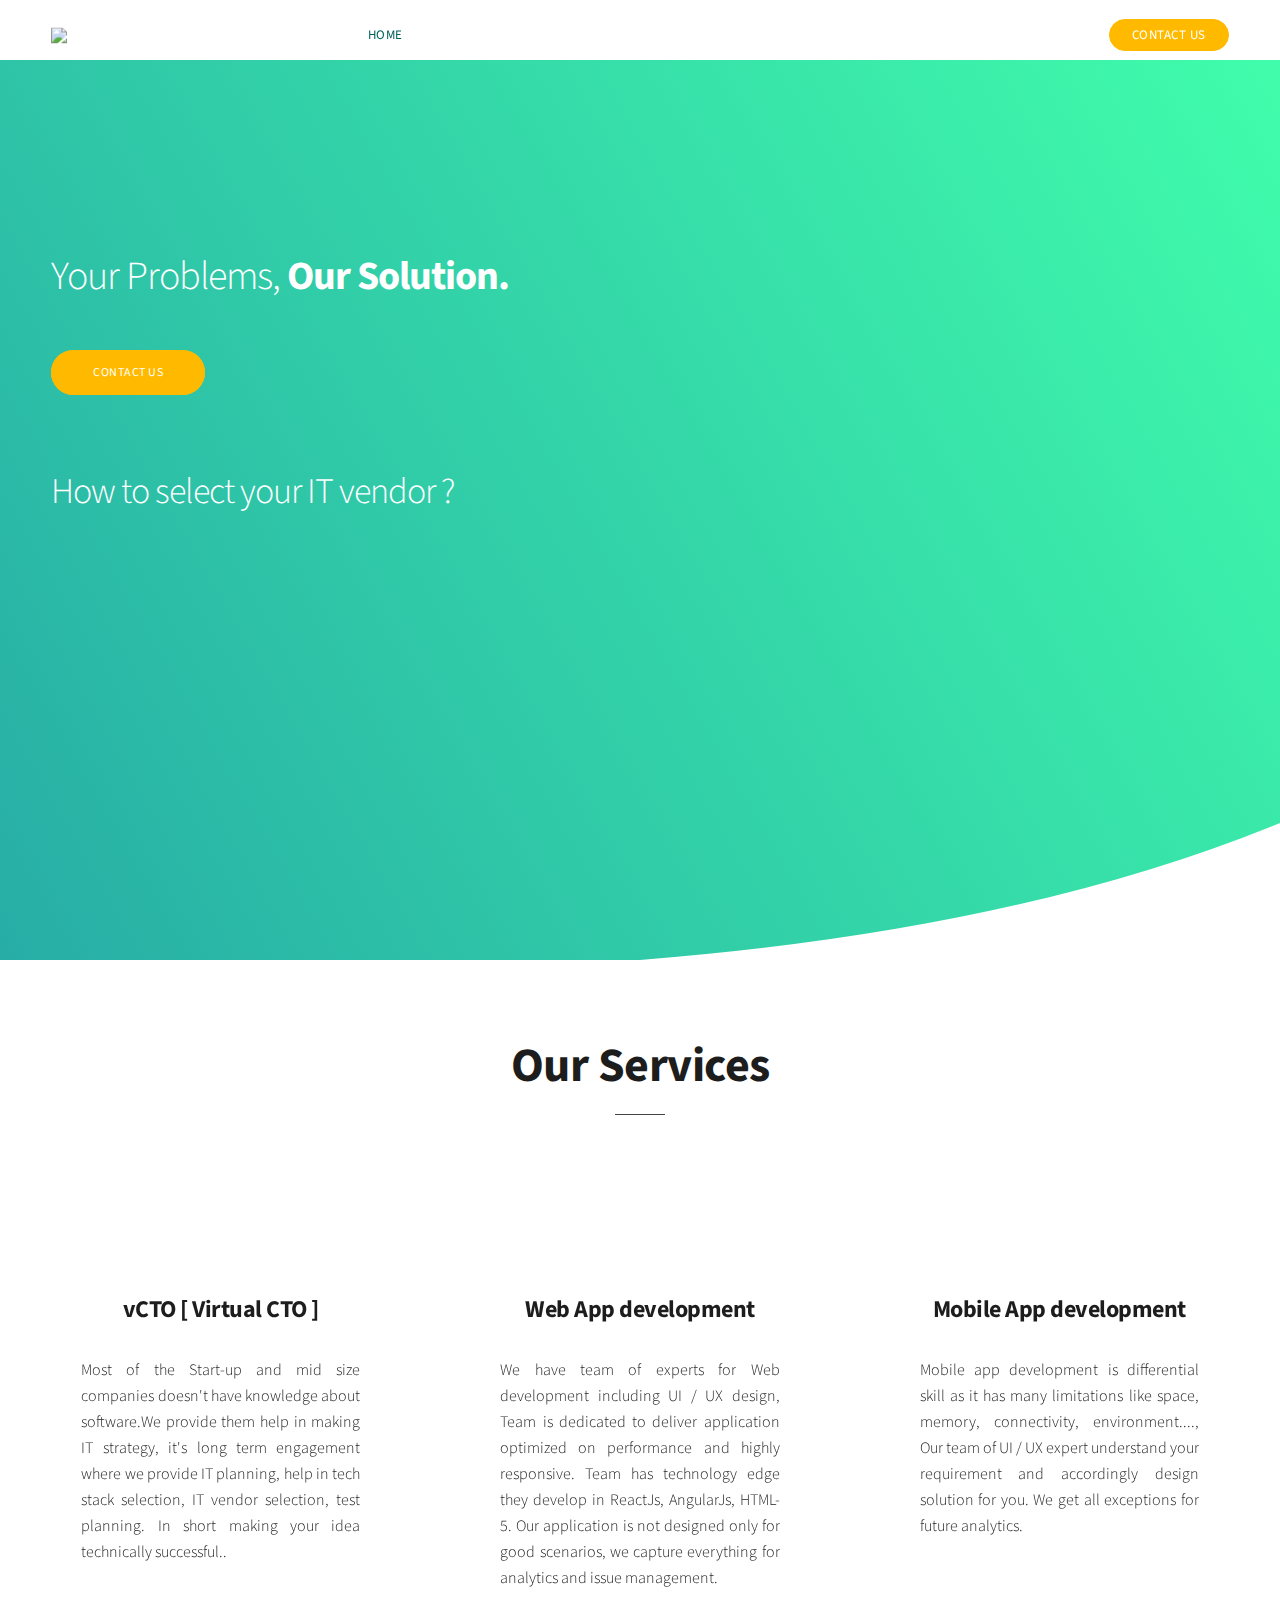
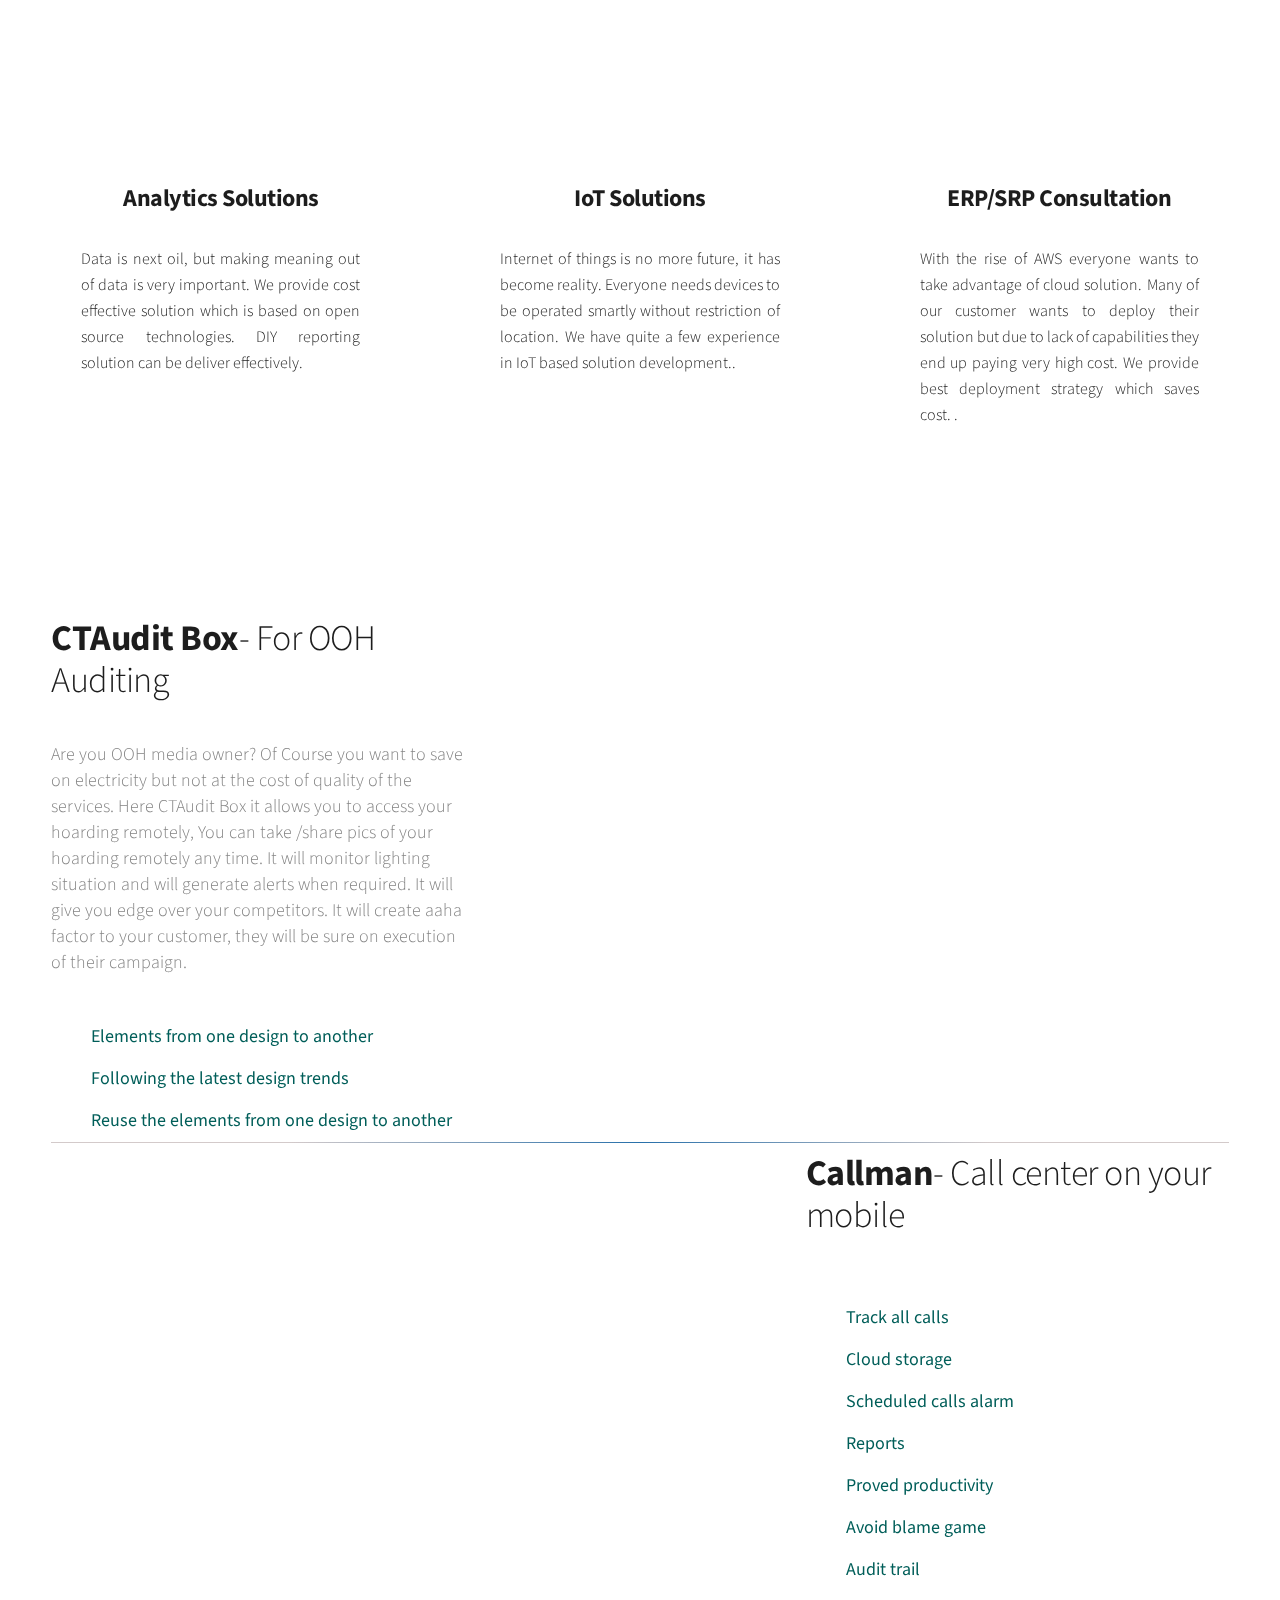
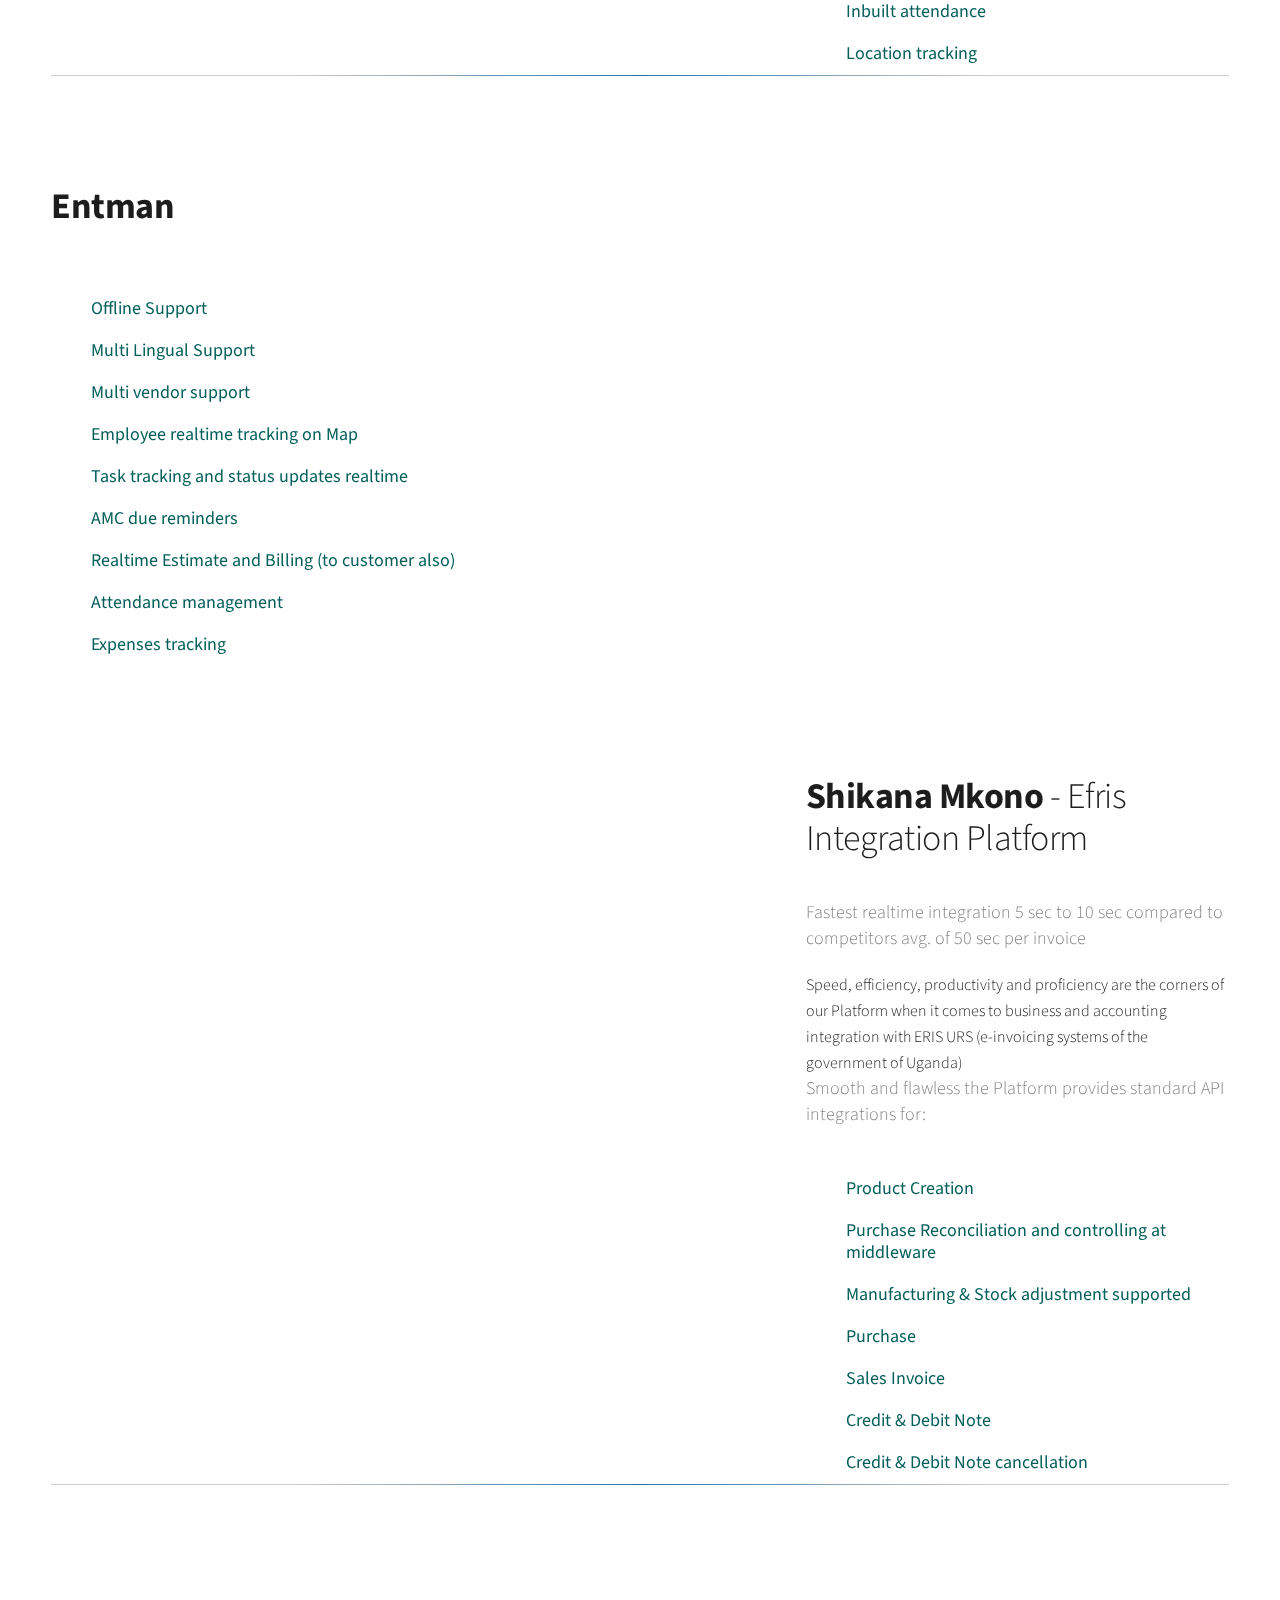
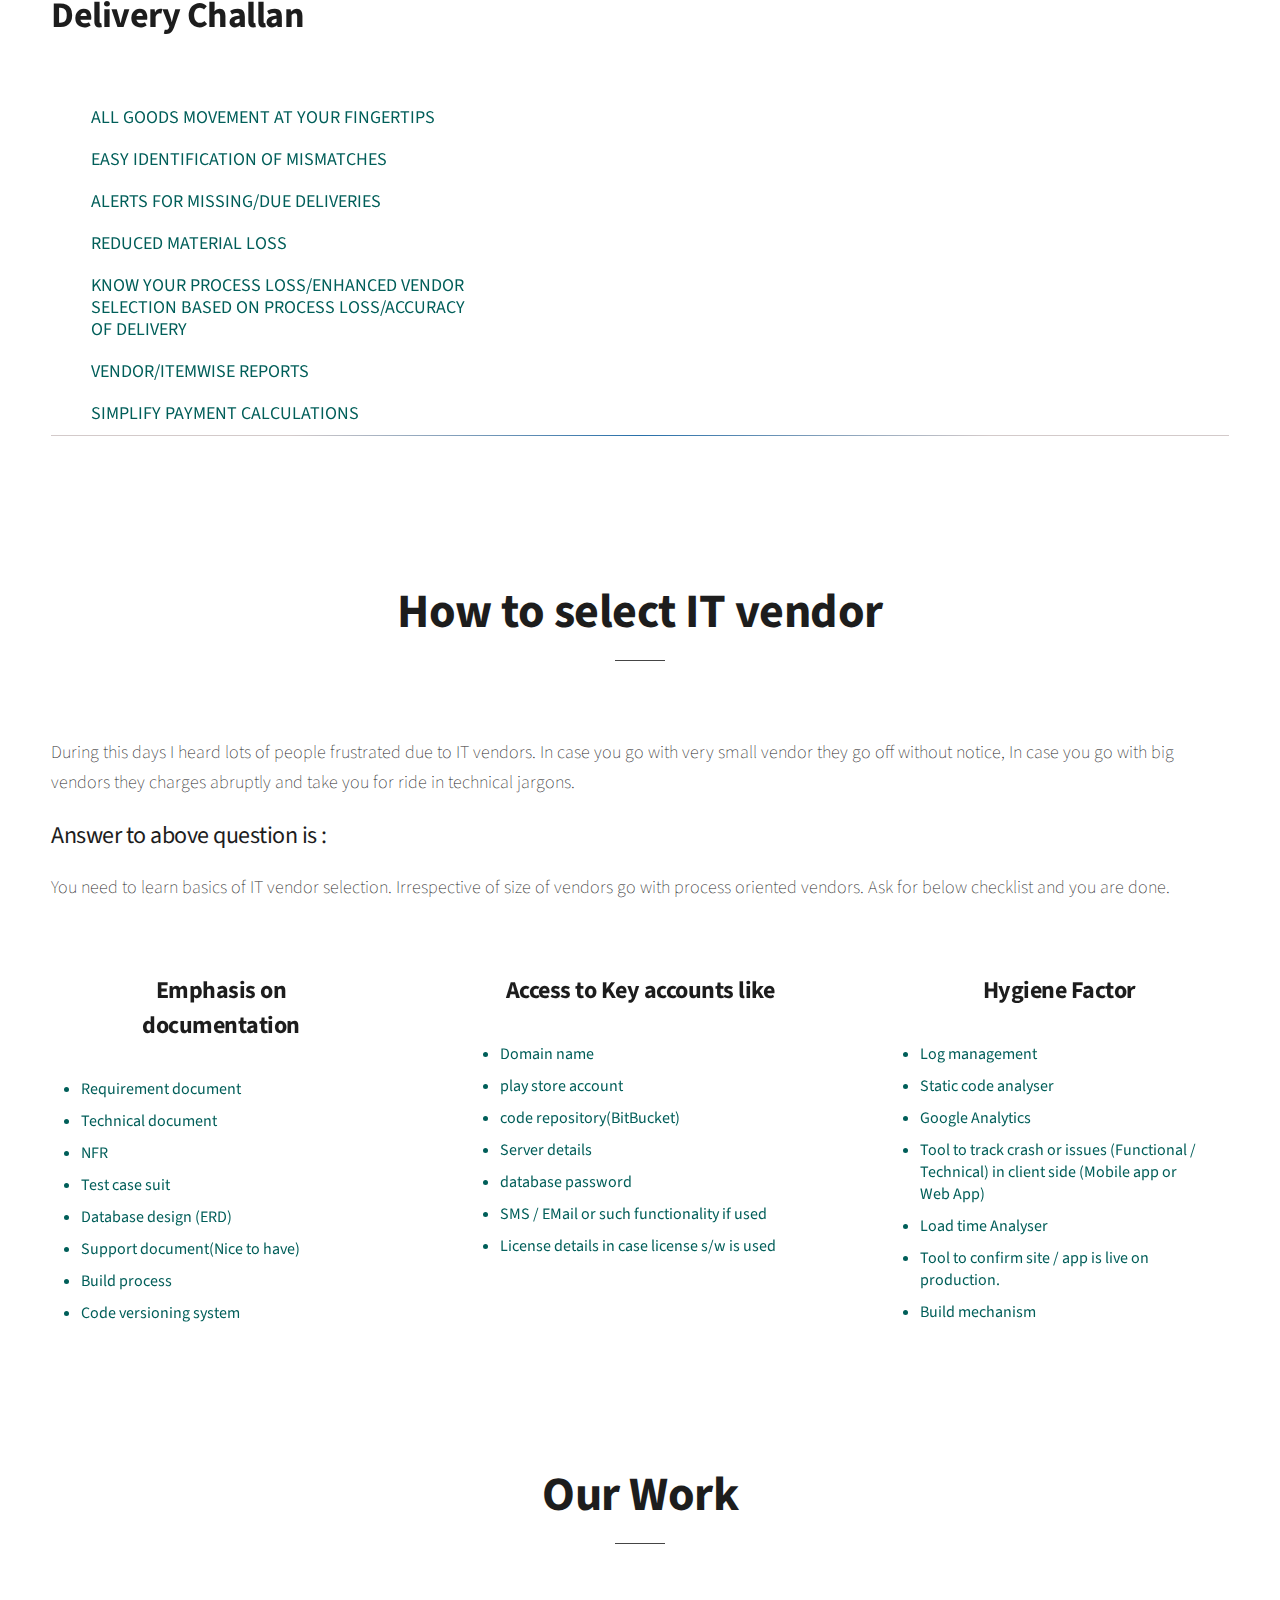
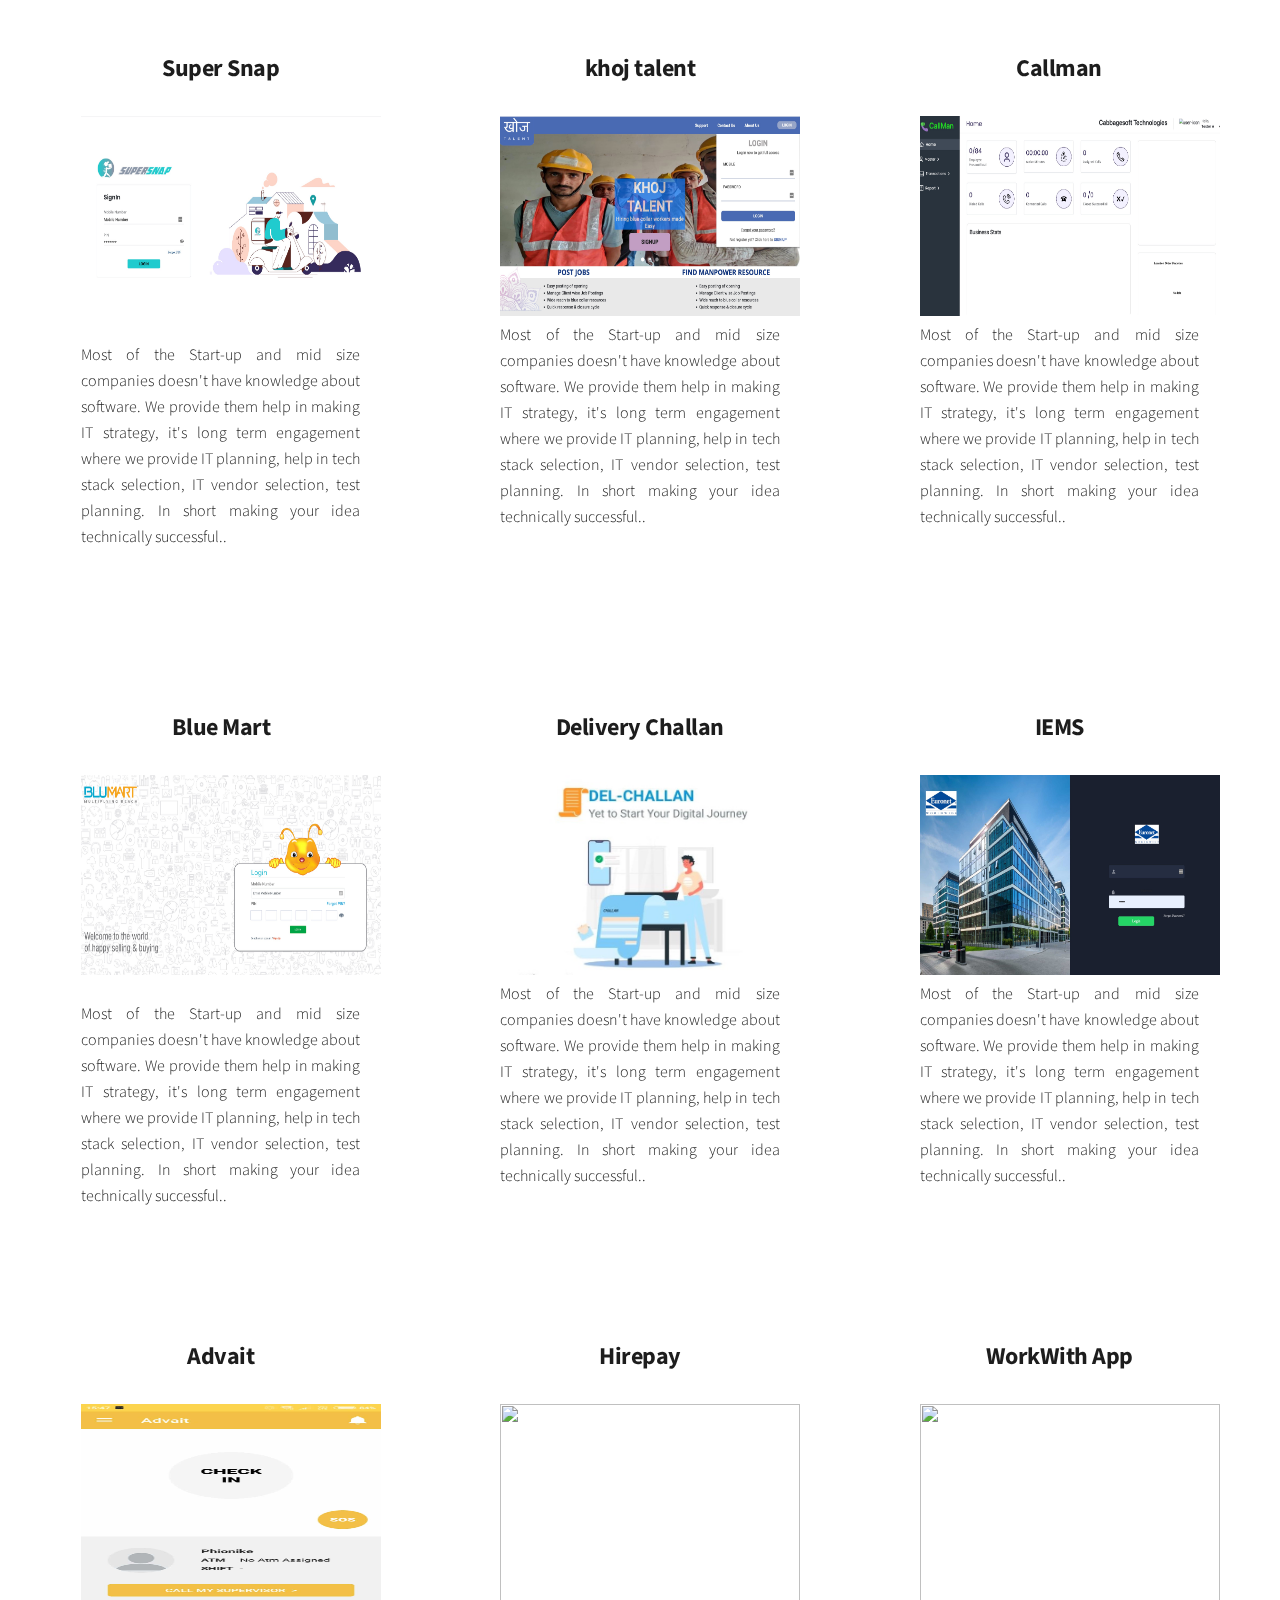
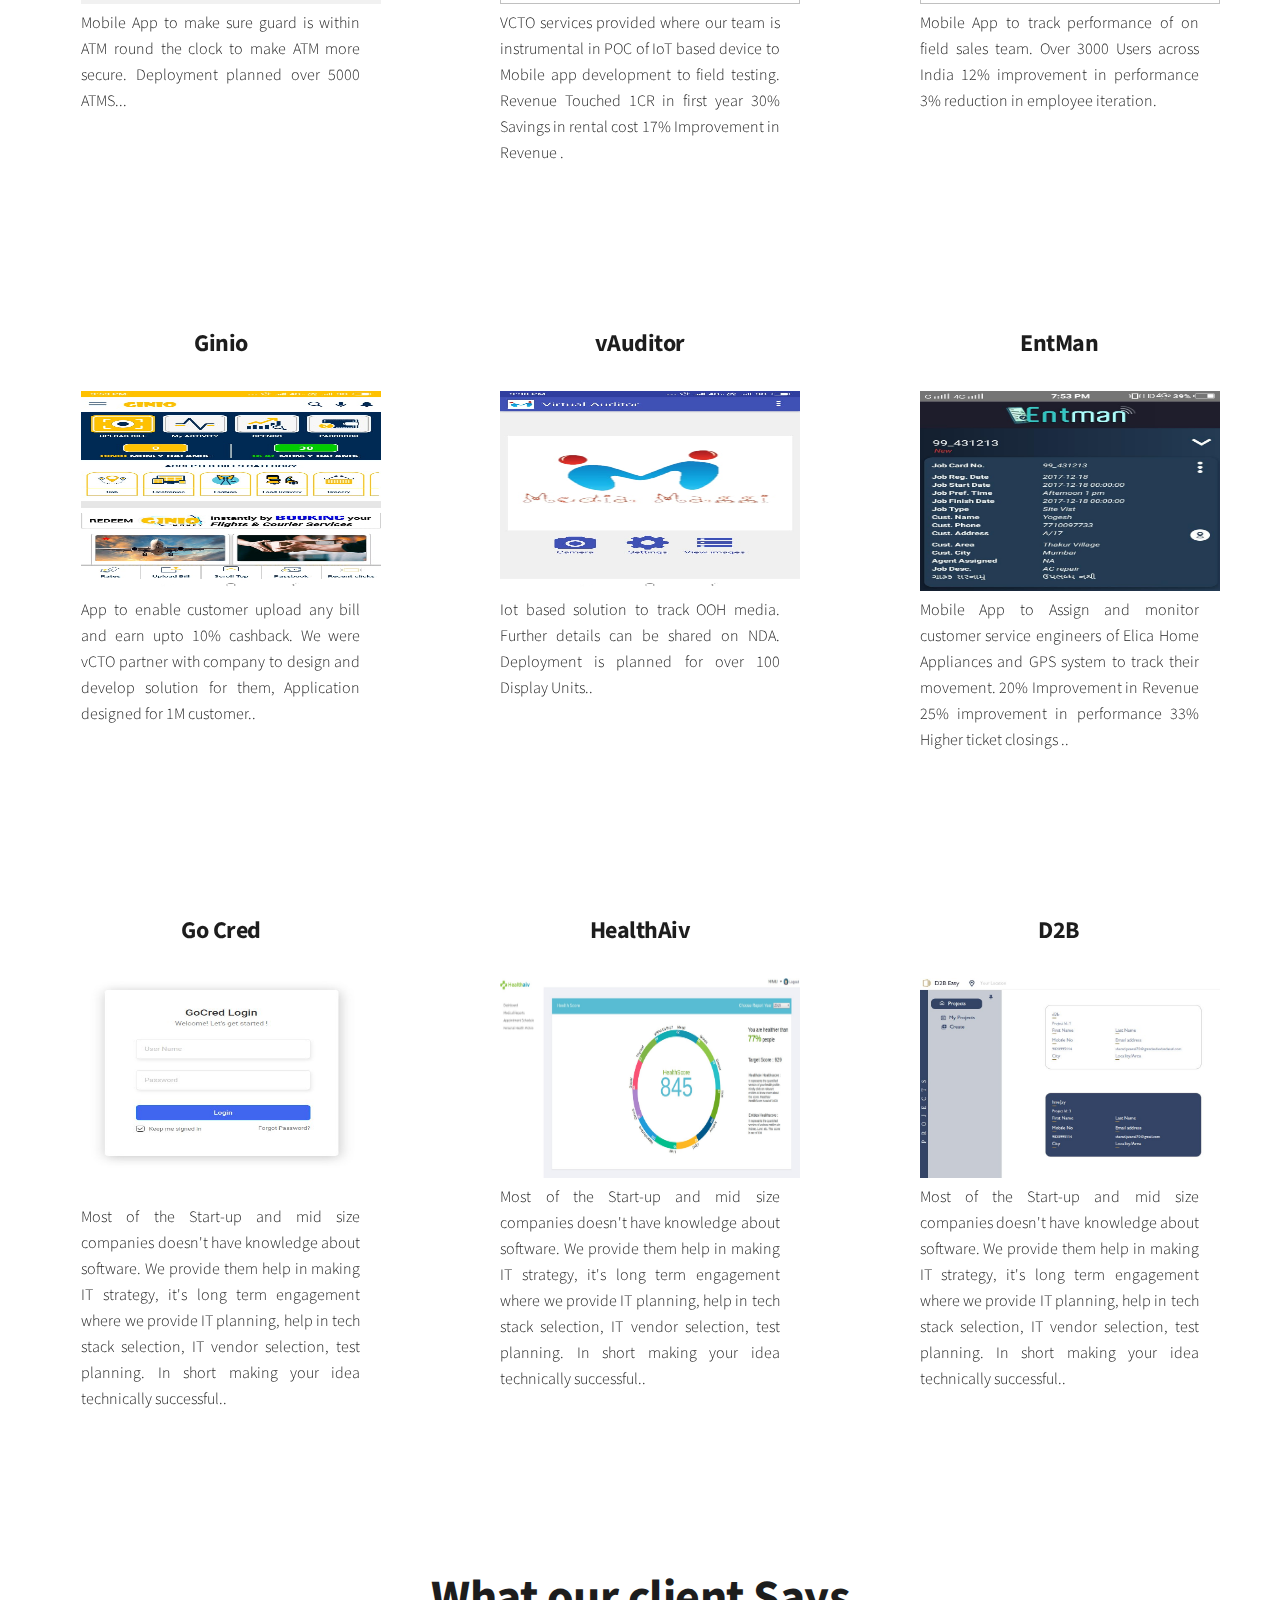
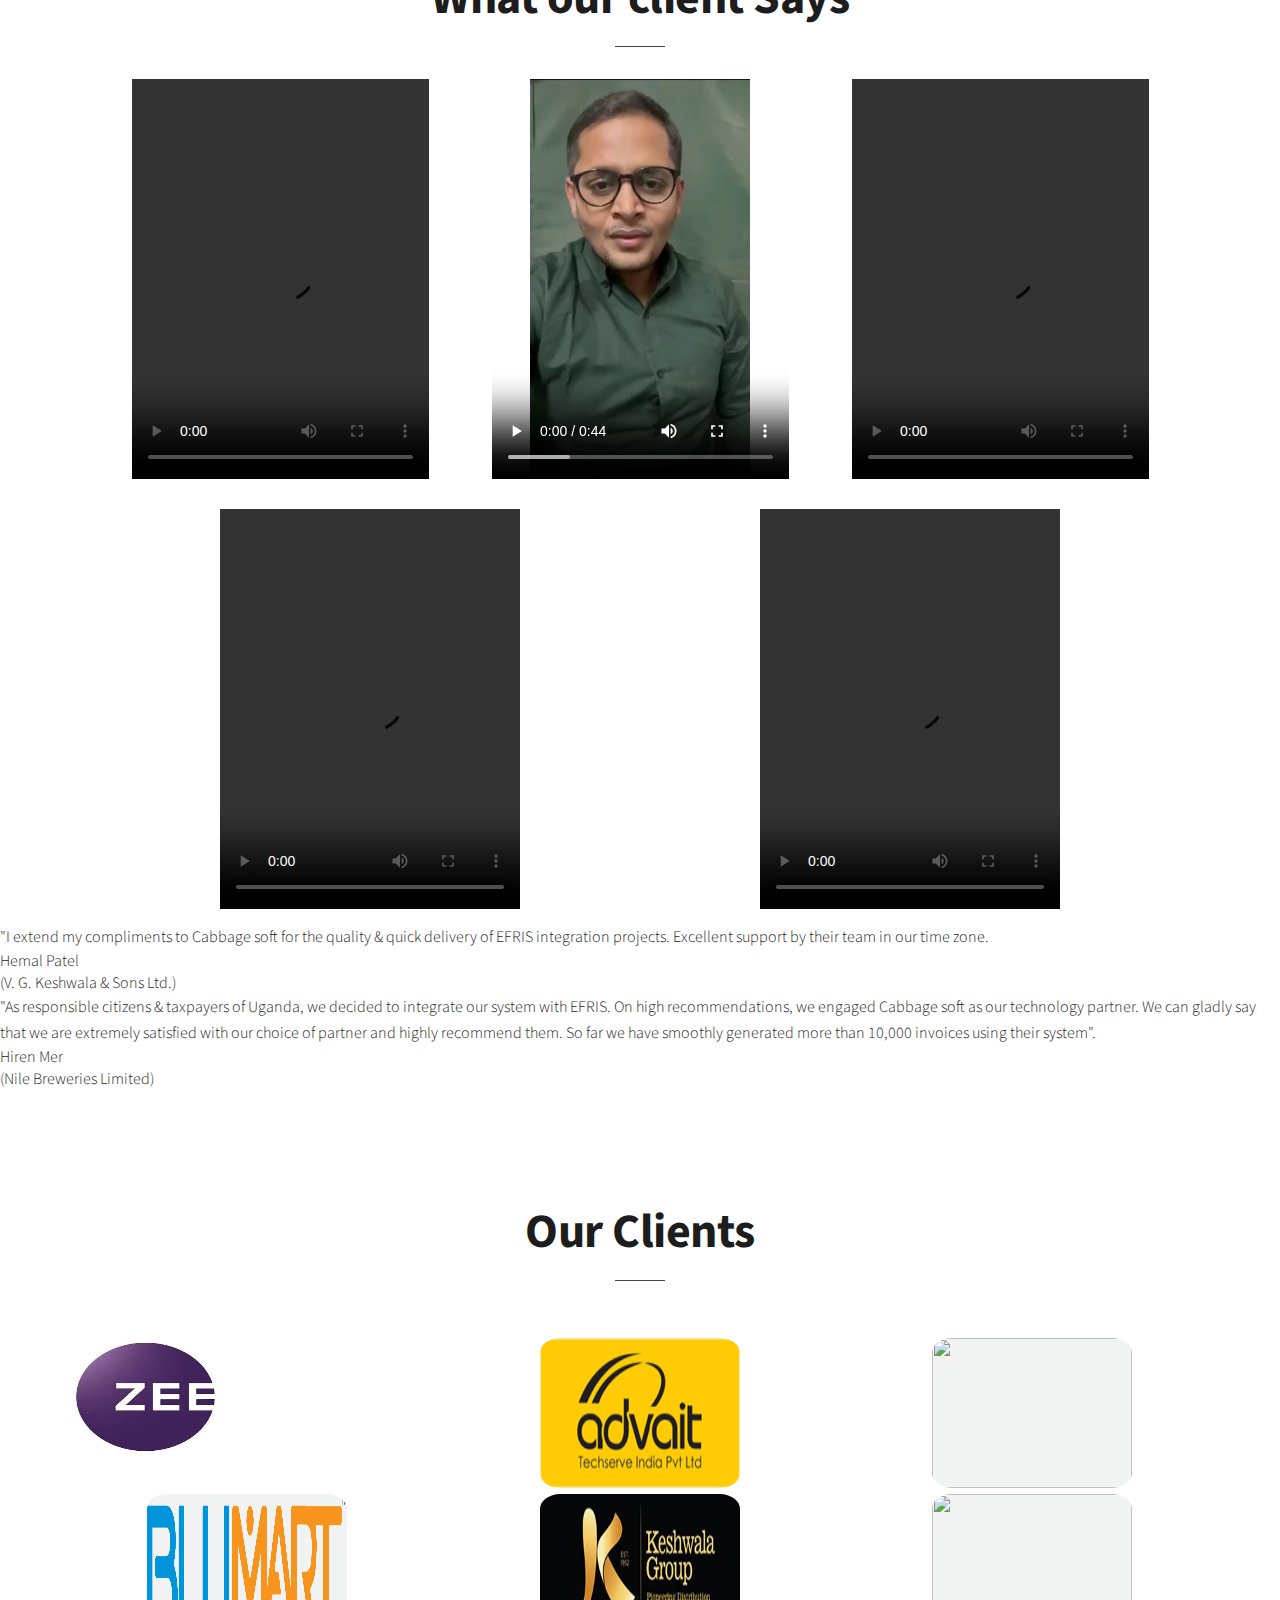
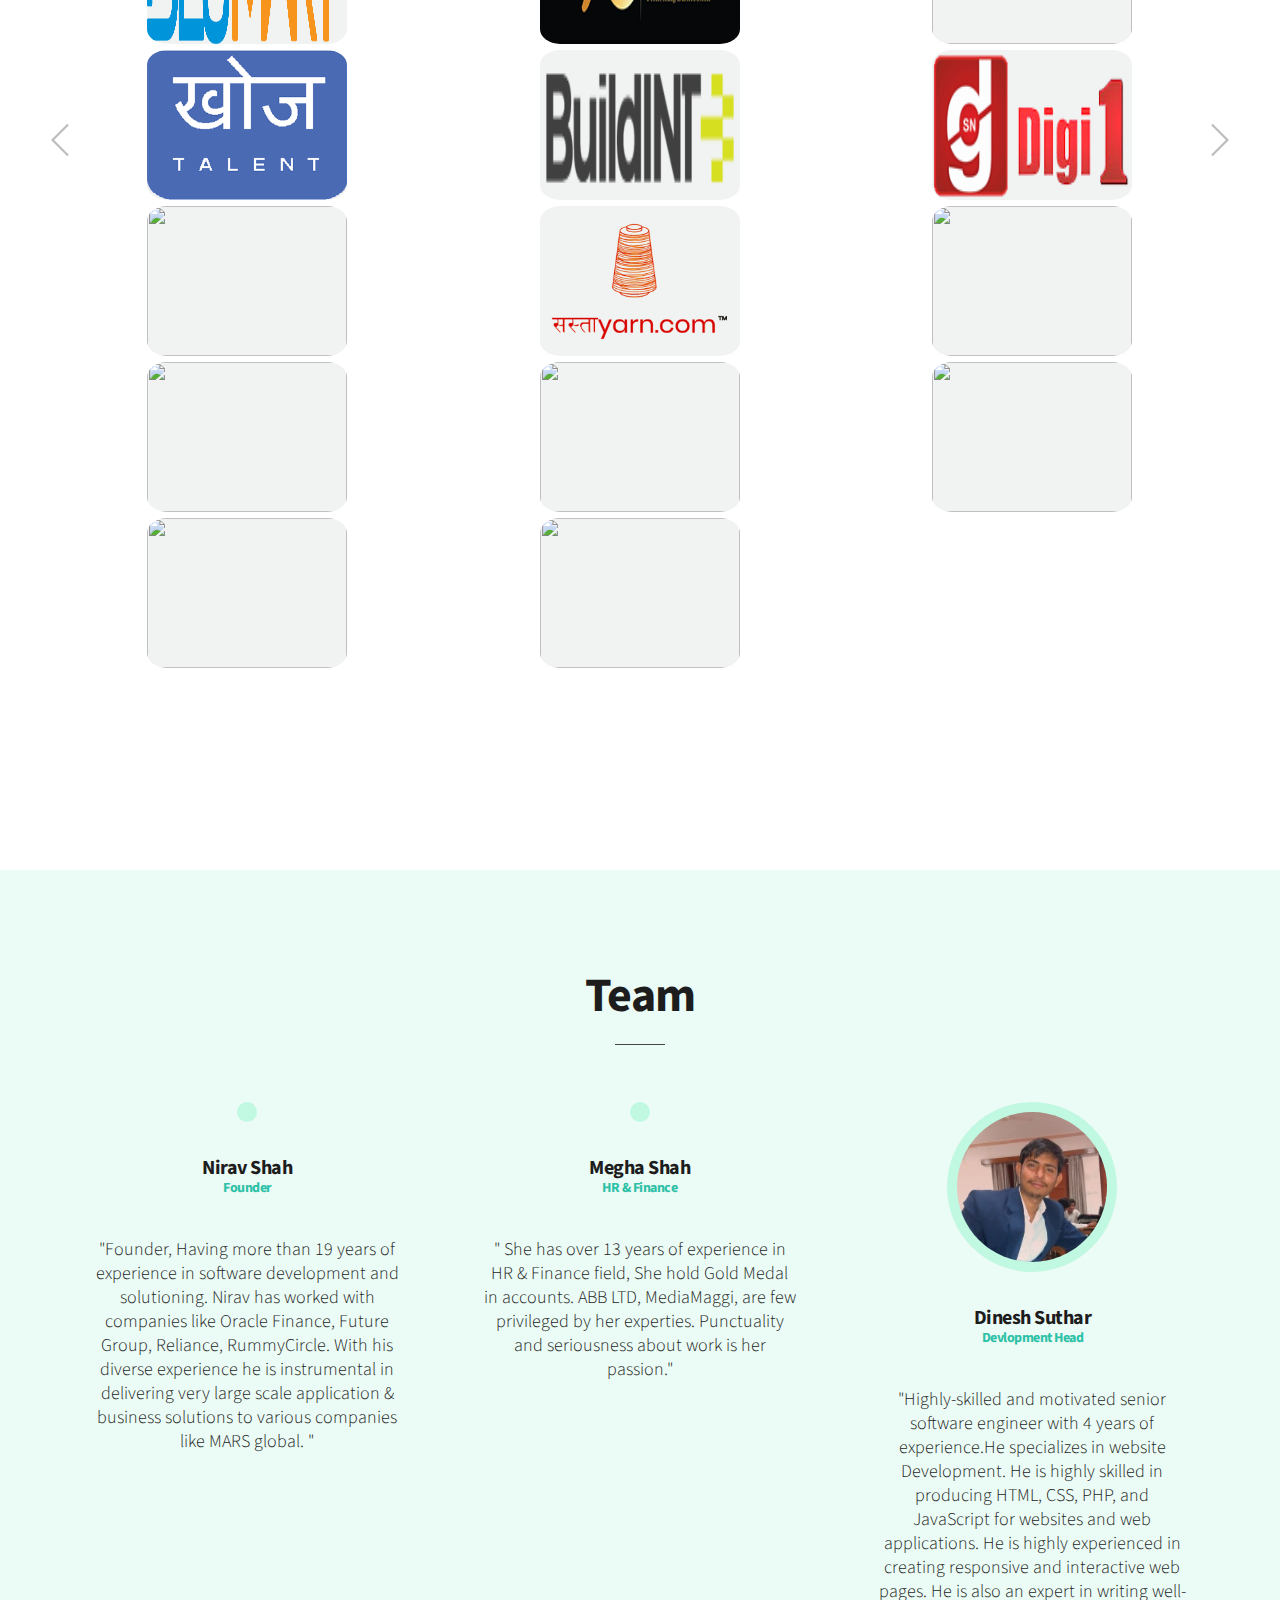
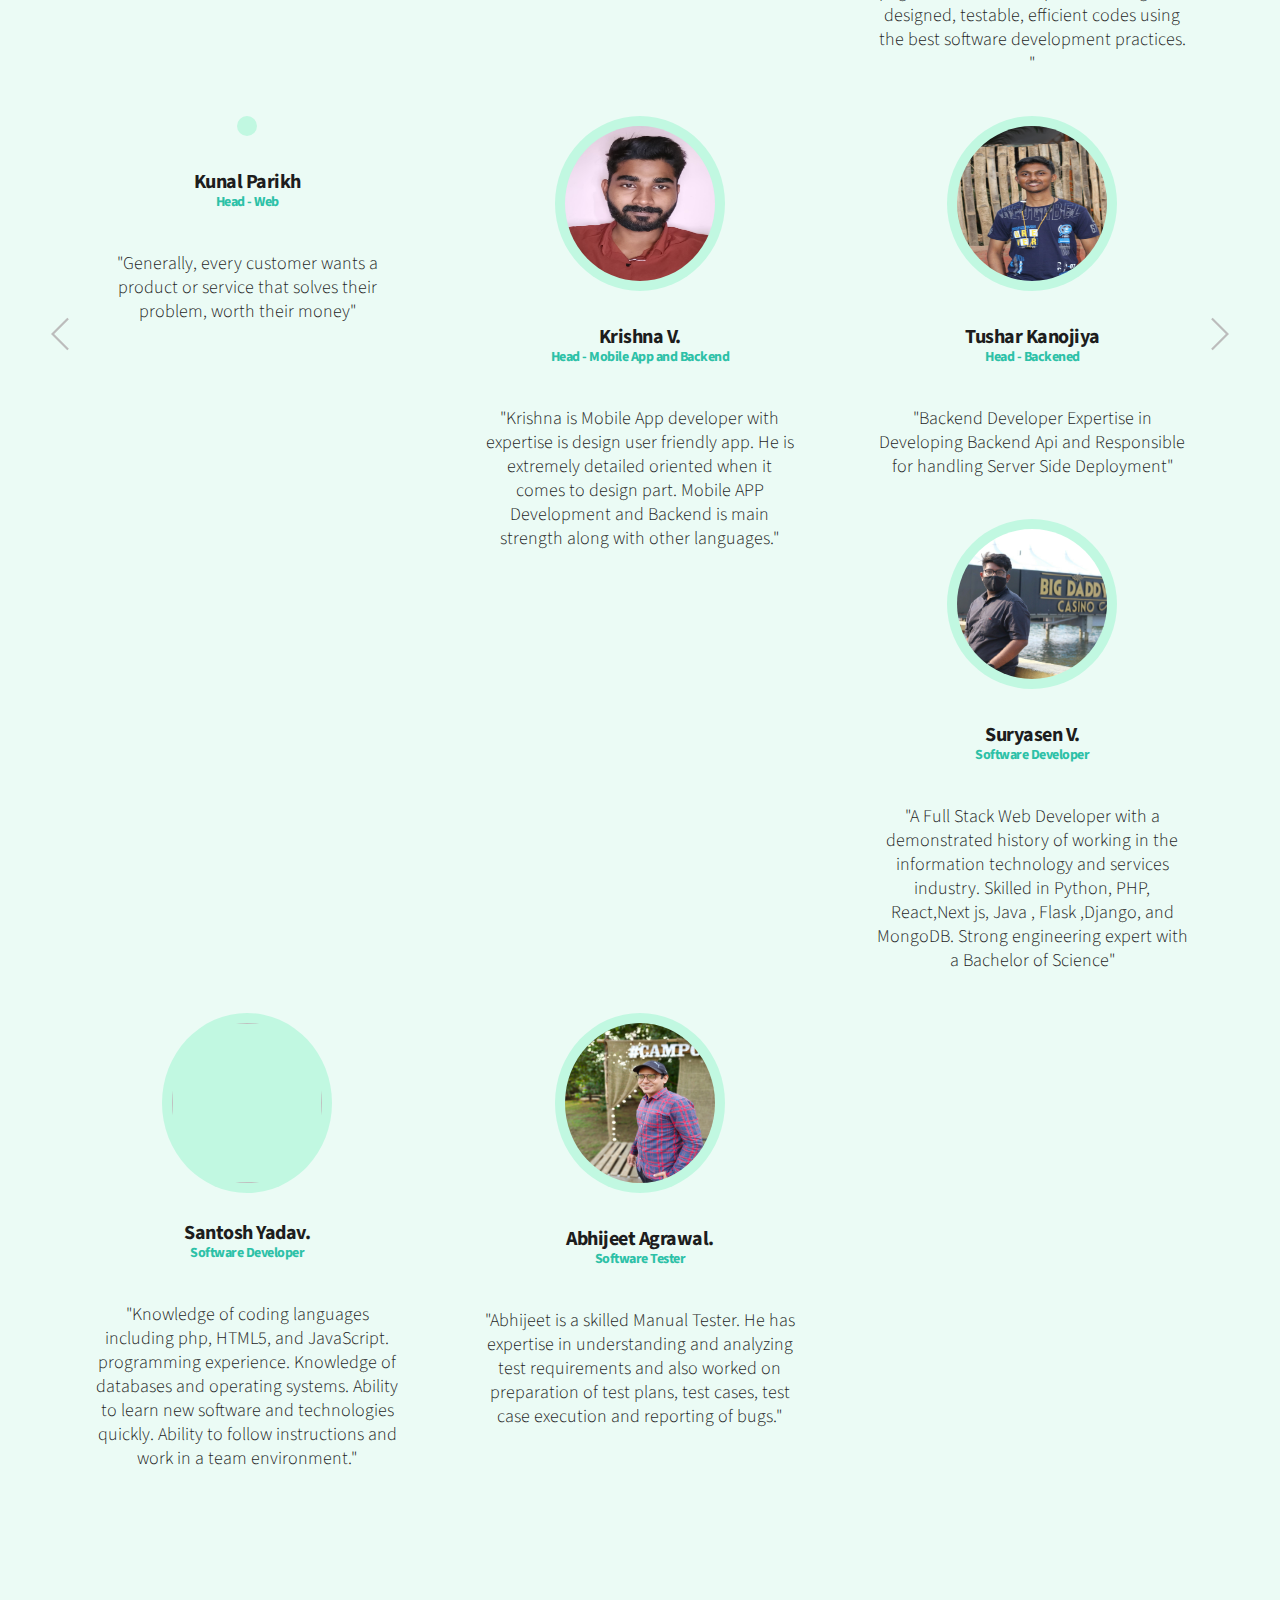
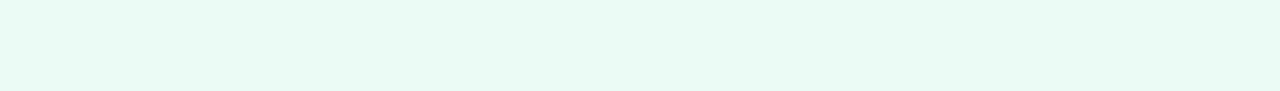
==== commit 5b733002: "merge" ====
--- a/index.html
+++ b/index.html
@@ -3,10 +3,9 @@
 <head>
 	<meta http-equiv="Content-Type" content="text/html; charset=utf-8" />
 	<meta name="viewport" content="width=device-width; initial-scale=1; maximum-scale=1" />
-	<meta name="author" content="Suryasen Vishwakarma"/>
+	<meta name="author" content="Suryasen Vishwakarma" />
 	<meta name="description" content="Top Companies" />
-	<meta name="keywords"
-		content="Your Problems, Our Solution." />
+	<meta name="keywords" content="Your Problems, Our Solution." />
 
 
 	<title>Home | CabbageSoft</title>
@@ -40,11 +39,13 @@
 							<!-- <li><a href="#about2" class="header-link">CTTrack</a></li> -->
 							<li><a href="#about3" class="header-link">CTAudit Box</a></li>
 							<!-- <li><a href="#about4" class="header-link">CTSecure</a></li> -->
-							<li><a href="#about7" class="header-link">Entman</a></li>
+						
 							<li><a href="#about6" class="header-link">Callman</a></li>
+								<li><a href="#about7" class="header-link">Entman</a></li>
 							<!-- <li><a href="#about7" class="header-link">Entman</a></li> -->
+							
+							<li><a href="#about8" class="header-link">Shikana Mkono</a></li>
 							<li><a href="#about9" class="header-link">Delivery Challan</a></li>
-							<li><a href="#about8" class="header-link">Shikana Mkono</a></li>
 						</ul>
 					</li>
 					<li><a href="#vendor" class="header-link">IT VENDOR</a></li>
@@ -100,8 +101,7 @@
 
 		<div class="section__content section__content--fluid-width section__content--features">
 			<h2 class="section__title section__title--centered">Our Services</h2>
-			<div class="section__description section__description--centered">
-			</div>
+
 			<div class="grid grid--3col grid--features" style="margin-bottom: -50px;">
 
 				<div class="grid__item">
@@ -176,10 +176,10 @@
 	</section>
 
 	<!-- Section -- about -->
- 
+
 
 	<!-- Section -- about -->
-	 
+
 	<!-- Section -- about -->
 	<section class="section" id="about3">
 
@@ -215,8 +215,8 @@
 		</div>
 	</section>
 	<!-- Section -- about -->
- 
- 
+
+
 
 	<!-- section callmen -->
 	<section class="section" id="about6">
@@ -235,10 +235,10 @@
 						<li>Scheduled calls alarm </li>
 						<li>Reports</li>
 						<li>Proved productivity </li>
-						<li>Avoid blame game						</li>
-						<li>Audit trail						</li>
-						<li>Inbuilt attendance						</li>
-						<li>Location tracking						</li>
+						<li>Avoid blame game </li>
+						<li>Audit trail </li>
+						<li>Inbuilt attendance </li>
+						<li>Location tracking </li>
 
 					</ul>
 
@@ -246,7 +246,8 @@
 				<div class="grid__item grid__item--x3 grid__aboutother--adjust">
 					<div class="grid__image grid__image--left" data-paroller-factor="0.2"
 						data-paroller-type="foreground" data-paroller-direction="vertical">
-						<img src="images/desktop-frame-about-2.png" alt="" title="" /></div>
+						<img src="images/desktop-frame-about-2.png" alt="" title="" />
+					</div>
 				</div>
 			</div>
 			<div class="grid grid--5col grid--about hrs">
@@ -267,7 +268,7 @@
 					<!-- <p class="grid__text">Choose between multiple unique designs and easy integrate elements from one
 						design to another. Following the latest design trends.</p>  -->
 					<ul class="grid__list">
-						<li>  Offline Support</li>
+						<li> Offline Support</li>
 						<li> Multi Lingual Support</li>
 						<li> Multi vendor support </li>
 						<li>Employee realtime tracking on Map</li>
@@ -277,7 +278,7 @@
 						<li> Attendance management</li>
 						<li>Expenses tracking</li>
 
-						 
+
 					</ul>
 
 				</div>
@@ -305,10 +306,12 @@
 					<h3 class="grid__title"><span>Shikana Mkono </span>- Efris Integration Platform</h3>
 					<p class="grid__text"> Fastest realtime integration 5 sec to 10 sec
 						compared to competitors avg. of 50 sec per invoice</p>
-						<p class="grid_text">Speed, efficiency, productivity and proficiency are the corners of our Platform when it comes to business and accounting integration with ERIS URS (e-invoicing systems of the government of Uganda)
-						</p>
-						<p class="grid__text">Smooth and flawless the Platform provides
-							standard API integrations for:</p>
+					<p class="grid_text">Speed, efficiency, productivity and proficiency are the corners of our Platform
+						when it comes to business and accounting integration with ERIS URS (e-invoicing systems of the
+						government of Uganda)
+					</p>
+					<p class="grid__text">Smooth and flawless the Platform provides
+						standard API integrations for:</p>
 
 					<ul class="grid__list">
 						<li>Product Creation</li>
@@ -318,9 +321,9 @@
 							adjustment supported </li>
 						<li>Purchase</li>
 						<li>Sales Invoice </li>
-						<li>  Credit & Debit Note	</li>
+						<li> Credit & Debit Note </li>
 						<li>Credit & Debit Note cancellation</li>
-				 
+
 
 					</ul>
 
@@ -328,7 +331,8 @@
 				<div class="grid__item grid__item--x3 grid__aboutother--adjust">
 					<div class="grid__image grid__image--left" data-paroller-factor="0.2"
 						data-paroller-type="foreground" data-paroller-direction="vertical">
-						<img src="images/desktop-frame-about-2.png" alt="" title="" /></div>
+						<img src="images/desktop-frame-about-2.png" alt="" title="" />
+					</div>
 				</div>
 			</div>
 			<div class="grid grid--5col grid--about hrs">
@@ -353,10 +357,11 @@
 						<li>EASY IDENTIFICATION OF MISMATCHES</li>
 						<li>ALERTS FOR MISSING/DUE DELIVERIES</li>
 						<li>REDUCED MATERIAL LOSS</li>
-						<li>KNOW YOUR PROCESS LOSS/ENHANCED VENDOR SELECTION BASED ON PROCESS LOSS/ACCURACY OF DELIVERY</li>
+						<li>KNOW YOUR PROCESS LOSS/ENHANCED VENDOR SELECTION BASED ON PROCESS LOSS/ACCURACY OF DELIVERY
+						</li>
 						<li>VENDOR/ITEMWISE REPORTS</li>
 						<li>SIMPLIFY PAYMENT CALCULATIONS</li>
-						 
+
 					</ul>
 
 				</div>
@@ -521,7 +526,7 @@
 							short making your idea technically successful..</p>
 					</div>
 				</div>
-				
+
 			</div>
 			<div class="grid grid--3col grid--features">
 
@@ -656,7 +661,7 @@
 					</div>
 				</div>
 			</div>
-		
+
 		</div>
 
 
@@ -668,104 +673,99 @@
 			<h2 class="section__title section__title--centered">What our client Says</h2>
 		</div>
 		<div class="mainrevies_div">
+
 			<div class="videos">
-				<video class="grid__video2"
-				controls	 >
-				<source src="./testimonials/v1.mp4" type="video/mp4">
-			</video>
-			<!-- <div class="testimonials__source">XYZ <a href="#">Founder</a></div> -->
+				<video class="grid__video2" controls>
+					<source src="./testimonials/satish.mp4" type="video/mp4">
+				</video>
+				<!-- <div class="testimonials__source">XYZ <a href="#">Founder</a></div> -->
 			</div>
 			<div class="videos">
-				<video class="grid__video2"
-			controls	 >
-				<source src="./testimonials/v2.mp4" type="video/mp4">
-			</video>
-			<!-- <div class="testimonials__source">Rohit <a href="lokalkitchen.biz">Founder@lokal Kitchen</a></div> -->
+				<video class="grid__video2" controls>
+					<source src="./testimonials/captain.mp4" type="video/mp4">
+				</video>
+				<!-- <div class="testimonials__source">Rohit <a href="lokalkitchen.biz">Founder@lokal Kitchen</a></div> -->
 			</div>
 			<div class="videos">
-				<video class="grid__video2"
-				controls >
-				<source src="./testimonials/v3.mp4" type="video/mp4">
-			</video>
-			<!-- <div class="testimonials__source">XYZ <a href="#">Founder</a></div> -->
-			</div>
-		</div>
-		<div class="mainrevies_div " style="justify-content: flex-start !important;" >
-		 
+				<video class="grid__video2" controls>
+					<source src="./testimonials/v2.mp4" type="video/mp4">
+				</video>
+				<!-- <div class="testimonials__source">XYZ <a href="#">Founder</a></div> -->
+			</div>
+		</div>
+		<div class="mainrevies_div " style="justify-content: flex-start !important;">
+
 			<div class="videos">
-				<video class="grid__video2" style="width: 300px;"
-				
-				controls >
-				<source src="./testimonials/satish.mp4" type="video/mp4">
-			</video>
-		
-			 
-			 
-		</div>
-		<div class="videos">
-			<video class="grid__video2" style="width: 300px;"
-			
-			controls >
-			<source src="./testimonials/captain.mp4" type="video/mp4">
-		</video>
-		</div>
-		
+				<video class="grid__video2" style="width: 300px;" controls>
+					<source src="./testimonials/v1.mp4" type="video/mp4">
+				</video>
+
+
+
+			</div>
+
+			<div class="videos">
+				<video class="grid__video2" style="width: 300px;" controls>
+					<source src="./testimonials/v3.mp4" type="video/mp4">
+				</video>
+			</div>
+
 	</section>
 
-	<div class="wrapper" style="margin-top: 60px !important;"> 
+	<div class="wrapper" style="margin-top: 60px !important;">
 		<div class="box">
-		 <div>
-			<i class="fas fa-quote-left quote"></i>
-			<p> "I extend my compliments to Cabbage soft for the
-			  quality & quick delivery of EFRIS integration
-			  projects. Excellent support by their team in our
-			  time zone.</p>
-		 </div>
-
-		  <div class="content">
-			<div class="info">
-			  <div class="name">Hemal Patel</div>
-			  <div class="job">(V. G. Keshwala & Sons Ltd.)</div>
-			  <div class="stars">
-				<i class="fas fa-star"></i>
-				<i class="fas fa-star"></i>
-				<i class="fas fa-star"></i>
-				<i class="fas fa-star"></i>
-				<i class="fas fa-star"></i>
-			  </div>
-			</div>
-		 
-		  </div>
+			<div>
+				<i class="fas fa-quote-left quote"></i>
+				<p> "I extend my compliments to Cabbage soft for the
+					quality & quick delivery of EFRIS integration
+					projects. Excellent support by their team in our
+					time zone.</p>
+			</div>
+
+			<div class="content">
+				<div class="info">
+					<div class="name">Hemal Patel</div>
+					<div class="job">(V. G. Keshwala & Sons Ltd.)</div>
+					<div class="stars">
+						<i class="fas fa-star"></i>
+						<i class="fas fa-star"></i>
+						<i class="fas fa-star"></i>
+						<i class="fas fa-star"></i>
+						<i class="fas fa-star"></i>
+					</div>
+				</div>
+
+			</div>
 		</div>
 		<div class="box">
-		<div>
-			<i class="fas fa-quote-left quote"></i>
-			<p> "As responsible citizens & taxpayers of Uganda, we
-			  decided to integrate our system with EFRIS. On high
-			  recommendations, we engaged Cabbage soft as our
-			  technology partner. We can gladly say that we are
-			  extremely satisfied with our choice of partner and
-			  highly recommend them. So far we have smoothly
-			  generated more than 10,000 invoices using their
-			  system".</p>
-		</div>
-		  <div class="content">
-			<div class="info">
-			  <div class="name">Hiren Mer</div>
-			  <div class="job">(Nile Breweries Limited)</div>
-			  <div class="stars">
-				<i class="fas fa-star"></i>
-				<i class="fas fa-star"></i>
-				<i class="fas fa-star"></i>
-				<i class="fas fa-star"></i>
-				<i class="fas fa-star"></i>
-			  </div>
-			</div>
-		 
-		  </div>
-		</div>
- 
-	  </div>
+			<div>
+				<i class="fas fa-quote-left quote"></i>
+				<p> "As responsible citizens & taxpayers of Uganda, we
+					decided to integrate our system with EFRIS. On high
+					recommendations, we engaged Cabbage soft as our
+					technology partner. We can gladly say that we are
+					extremely satisfied with our choice of partner and
+					highly recommend them. So far we have smoothly
+					generated more than 10,000 invoices using their
+					system".</p>
+			</div>
+			<div class="content">
+				<div class="info">
+					<div class="name">Hiren Mer</div>
+					<div class="job">(Nile Breweries Limited)</div>
+					<div class="stars">
+						<i class="fas fa-star"></i>
+						<i class="fas fa-star"></i>
+						<i class="fas fa-star"></i>
+						<i class="fas fa-star"></i>
+						<i class="fas fa-star"></i>
+					</div>
+				</div>
+
+			</div>
+		</div>
+
+	</div>
 	<!-- <section class="section" id="clients">
 		<h2 class="section__title section__title--centered">Our Clients</h2>
 		<div id="clientsslide" class="carousel slide" data-ride="carousel">	
@@ -868,27 +868,27 @@
 							<div class="clients__thumb" data-swiper-parallax="-50%"><img src="./images/zee.jpg"
 									height="120" alt="" title="" /></div>
 						</div>
-						
-						
-
+
+
+
+					</div>
+					<div class="testimonials__slide swiper-slide">
+						<div class="clients__thumb" data-swiper-parallax="-50%"><img src="./images/advaitnew.png"
+								height="150" alt="" title="" /></div>
+					</div>
+
+					<div class="testimonials__slide swiper-slide">
+						<div class="clients__thumb" data-swiper-parallax="-50%"><img src="./images/IIT-Delhi.png"
+								height="150" alt="" title="" /></div>
 					</div>
 					<div class="testimonials__slide swiper-slide">
 						<div class="clients__thumb" data-swiper-parallax="-50%"><img
-							src="./images/advaitnew.png" height="150" alt="" title="" /></div>
-					</div>
-			
-					<div class="testimonials__slide swiper-slide">
-						<div class="clients__thumb" data-swiper-parallax="-50%"><img src="./images/iitdelhi.png"
-								height="150" alt="" title="" /></div>
-					</div>
-					<div class="testimonials__slide swiper-slide">
-						<div class="clients__thumb" data-swiper-parallax="-50%"><img src="./images/Blumart Logo-02 (1).png"
-								height="150" alt="" title="" /></div>
-					</div>
-
-					<div class="testimonials__slide swiper-slide">
-						<div class="clients__thumb" data-swiper-parallax="-50%"><img src="./images/Keshwala-logo_dark_v-1 (1).png"
-								height="150" alt="" title="" /></div>
+								src="./images/Blumart Logo-02 (1).png" height="150" alt="" title="" /></div>
+					</div>
+
+					<div class="testimonials__slide swiper-slide">
+						<div class="clients__thumb" data-swiper-parallax="-50%"><img
+								src="./images/Keshwala-logo_dark_v-1 (1).png" height="150" alt="" title="" /></div>
 					</div>
 					<div class="testimonials__slide swiper-slide">
 						<div class="clients__thumb" data-swiper-parallax="-50%"><img
@@ -896,18 +896,18 @@
 
 					</div>
 					<div class="testimonials__slide swiper-slide">
-						<div class="clients__thumb" data-swiper-parallax="-50%"><img
-								src="./images/khojclinet.png" height="150" alt="" title="" /></div>
-
-					</div>
-					<div class="testimonials__slide swiper-slide">
-						<div class="clients__thumb" data-swiper-parallax="-50%"><img
-								src="./images/BuildINT_newest.png" height="150" width="200px" alt="" title="" /></div>
-
-					</div>
-					<div class="testimonials__slide swiper-slide">
-						<div class="clients__thumb" data-swiper-parallax="-50%"><img
-								src="./images/logo_3_.png" height="150" width="200px" alt="" title="" /></div>
+						<div class="clients__thumb" data-swiper-parallax="-50%"><img src="./images/khojclinet.png"
+								height="150" alt="" title="" /></div>
+
+					</div>
+					<div class="testimonials__slide swiper-slide">
+						<div class="clients__thumb" data-swiper-parallax="-50%"><img src="./images/BuildINT_newest.png"
+								height="150" width="200px" alt="" title="" /></div>
+
+					</div>
+					<div class="testimonials__slide swiper-slide">
+						<div class="clients__thumb" data-swiper-parallax="-50%"><img src="./images/logo_3_.png"
+								height="150" width="200px" alt="" title="" /></div>
 
 					</div>
 					<div class="testimonials__slide swiper-slide">
@@ -915,8 +915,9 @@
 								height="150" alt="" title="" /></div>
 					</div>
 					<div class="testimonials__slide swiper-slide">
-						<div class="clients__thumb" data-swiper-parallax="-50%"><img src="./images/Sastayarn_Logo_Final_Submission-01-remov.png"
-								height="150" alt="" title="" /></div>
+						<div class="clients__thumb" data-swiper-parallax="-50%"><img
+								src="./images/Sastayarn_Logo_Final_Submission-01-remov.png" height="150" alt=""
+								title="" /></div>
 					</div>
 					<div class="testimonials__slide swiper-slide">
 						<div class="clients__thumb" data-swiper-parallax="-50%"><img src="./images/clients/davaLogo.png"
@@ -973,7 +974,7 @@
 								alt="" title="" /></div>
 						<div class="testimonials__source">Nirav Shah <a href="#">Founder</a></div>
 						<div class="testimonials__text" data-swiper-parallax="-100%">
-							<p>"Founder, Having more than 16 years of experience in software development and
+							<p>"Founder, Having more than 19 years of experience in software development and
 								solutioning.
 								Nirav has worked with companies like Oracle Finance, Future Group, Reliance,
 								RummyCircle.
@@ -986,9 +987,10 @@
 					<div class="testimonials__slide swiper-slide">
 						<div class="testimonials__thumb" data-swiper-parallax="-50%"><img src="./images/coo.png" alt=""
 								title="" /></div>
-						<div class="testimonials__source">Megha Shah <a href="https://www.linkedin.com/in/nirav-shah-1692a511/">HR & Finance</a></div>
+						<div class="testimonials__source">Megha Shah <a
+								href=" ">HR & Finance</a></div>
 						<div class="testimonials__text" data-swiper-parallax="-100%">
-							<p>" She has over 10 years of experience in HR & Finance field, She hold Gold
+							<p>" She has over 13 years of experience in HR & Finance field, She hold Gold
 								Medal in accounts. ABB LTD, MediaMaggi, are few privileged by her
 								experties. Punctuality and seriousness about work is her passion."</p>
 						</div>
@@ -997,9 +999,14 @@
 					<div class="testimonials__slide swiper-slide">
 						<div class="testimonials__thumb" data-swiper-parallax="-50%"><img src="./images/dinesh.jpeg"
 								alt="" title="" /></div>
-						<div class="testimonials__source">Dinesh Suthar <a href="https://www.linkedin.com/in/dinesh-suthar-103118126/">Devlopment Head</a></div>
+						<div class="testimonials__source">Dinesh Suthar <a
+								href="">Devlopment Head</a></div>
 						<div class="testimonials__text" data-swiper-parallax="-100%">
-							<p>"Highly-skilled and motivated senior software engineer with 4 years of experience.He specializes in website Development. He is highly skilled in producing HTML, CSS, PHP, and JavaScript for websites and web applications. He is highly experienced in creating responsive and interactive web pages. He is also an expert in writing well-designed, testable, efficient codes using the best software development practices.
+							<p>"Highly-skilled and motivated senior software engineer with 4 years of experience.He
+								specializes in website Development. He is highly skilled in producing HTML, CSS, PHP,
+								and JavaScript for websites and web applications. He is highly experienced in creating
+								responsive and interactive web pages. He is also an expert in writing well-designed,
+								testable, efficient codes using the best software development practices.
 								"</p>
 						</div>
 
@@ -1014,62 +1021,78 @@
 						</div>
 
 					</div>
-				
-					<div class="testimonials__slide swiper-slide">
-						<div class="testimonials__thumb" data-swiper-parallax="-50%"><img 
-							height="155px"
-							src="./images/krishna.jpeg"
-								alt="" title="" /></div>
+
+					<div class="testimonials__slide swiper-slide">
+						<div class="testimonials__thumb" data-swiper-parallax="-50%"><img height="155px"
+								src="./images/krishna.jpeg" alt="" title="" /></div>
 						<div class="testimonials__source">Krishna V. <a href="#">Head - Mobile App and Backend
-						</a></div>
+							</a></div>
 						<div class="testimonials__text" data-swiper-parallax="-100%">
 							<p>"Krishna is Mobile App developer with expertise is design user friendly app.
-								He is extremely detailed oriented when it comes to design part. Mobile APP Development and Backend is main strength along with other languages."</p>
-						</div>
-
-					</div>
-
-					<div class="testimonials__slide swiper-slide">
-						<div class="testimonials__thumb" data-swiper-parallax="-50%"><img 
-							height="155px"
-							src="./images/tushar.jpeg"
+								He is extremely detailed oriented when it comes to design part. Mobile APP Development
+								and Backend is main strength along with other languages."</p>
+						</div>
+
+					</div>
+
+					<div class="testimonials__slide swiper-slide">
+						<div class="testimonials__thumb" data-swiper-parallax="-50%"><img height="155px"
+								src="./images/tushar.jpeg" alt="" title="" /></div>
+						<div class="testimonials__source">Tushar Kanojiya <a href="#"> Head - Backened
+							</a></div>
+						<div class="testimonials__text" data-swiper-parallax="-100%">
+							<p>"Backend Developer Expertise in Developing Backend Api and Responsible for handling
+								Server Side Deployment"</p>
+						</div>
+
+					</div>
+
+					<div class="testimonials__slide swiper-slide">
+						<div class="testimonials__thumb" data-swiper-parallax="-50%"><img src="./images/suryasen.jpeg"
 								alt="" title="" /></div>
-						<div class="testimonials__source">Tushar  Kanojiya <a href="#"> Head - Backened
-						</a></div>
+						<div class="testimonials__source">Suryasen V.<a
+								href="#">Software Developer</a></div>
 						<div class="testimonials__text" data-swiper-parallax="-100%">
-							<p>"Backend Developer Expertise in Developing Backend Api and Responsible for handling Server Side Deployment"</p>
-						</div>
-
-					</div>
-
-					<div class="testimonials__slide swiper-slide">
-						<div class="testimonials__thumb" data-swiper-parallax="-50%"><img src="./images/suryasen.jpeg" alt=""
-								title="" /></div>
-						<div class="testimonials__source">Suryasen V.<a href="https://www.linkedin.com/in/suryasen-vishwakarma/">Software Developer</a></div>
+							<p>"A Full Stack Web Developer with a demonstrated history of working in the information
+								technology and services industry. Skilled in Python, PHP, React,Next js, Java , Flask
+								,Django, and MongoDB. Strong engineering expert with a Bachelor of Science"</p>
+						</div>
+
+					</div>
+
+					<div class="testimonials__slide swiper-slide">
+						<div class="testimonials__thumb" data-swiper-parallax="-50%"><img height="160"
+								src="./images/santosh.jpeg" alt="" title="" /></div>
+						<div class="testimonials__source">Santosh Yadav.<a
+								href="#">Software Developer</a></div>
 						<div class="testimonials__text" data-swiper-parallax="-100%">
-							<p>"A Full Stack Web Developer with a demonstrated history of working in the information technology and services industry. Skilled in  Python, PHP, React,Next js, Java , Flask ,Django, and MongoDB. Strong engineering expert with a Bachelor of Science"</p>
-						</div>
-
-					</div>
-
-					<div class="testimonials__slide swiper-slide">
-						<div class="testimonials__thumb" data-swiper-parallax="-50%"><img 
-							height="160"
-							src="./images/abhijeet.jpeg" alt=""
-								title="" /></div>
-						<div class="testimonials__source">Abhijeet  Agrawal.<a href="https://www.linkedin.com/in/abhijeet-agrawal-295447166/">Software Tester</a></div>
+							<p>"Knowledge of coding languages including php, HTML5, and JavaScript.
+								programming experience.
+								Knowledge of databases and operating systems.
+								Ability to learn new software and technologies quickly.
+								Ability to follow instructions and work in a team environment."</p>
+						</div>
+
+					</div>
+					<div class="testimonials__slide swiper-slide">
+						<div class="testimonials__thumb" data-swiper-parallax="-50%"><img height="160"
+								src="./images/abhijeet.jpeg" alt="" title="" /></div>
+						<div class="testimonials__source">Abhijeet Agrawal.<a
+								href="#">Software Tester</a></div>
 						<div class="testimonials__text" data-swiper-parallax="-100%">
-							<p>"Abhijeet is a skilled Manual Tester. He has expertise in understanding and analyzing test requirements and also worked on preparation of test plans, test cases, test case execution and reporting of bugs."</p>
-						</div>
-
-					</div>
-			
-				 
-				 
-				 
-
-				 
-					 
+							<p>"Abhijeet is a skilled Manual Tester. He has expertise in understanding and analyzing
+								test requirements and also worked on preparation of test plans, test cases, test case
+								execution and reporting of bugs."</p>
+						</div>
+
+					</div>
+
+
+
+
+
+
+
 				</div>
 
 				<div class="testimonials__pagination swiper-pagination"></div>
@@ -1189,7 +1212,7 @@
 							<div class="intro__description">
 								<div class="mapouter">
 									<div class="gmap_canvas"><iframe width="300" height="300" id="gmap_canvas"
-											src="https://maps.google.com/maps?q=thakur%20mall%2C%20Kanakiya%2C%20Thakur%20Village%2C%20Kandivali%20East%2C%20Mumbai%2C%20Maharashtra%20400101&t=&z=15&ie=UTF8&iwloc=&output=embed"
+											src="https://www.google.com/maps/embed?pb=!1m18!1m12!1m3!1d3768.420664657398!2d72.83232291452607!3d19.17682045377986!2m3!1f0!2f0!3f0!3m2!1i1024!2i768!4f13.1!3m3!1m2!1s0x3be7b6f69b04573b%3A0xaf97e57dff594911!2sKnox%20Plaza%2C%20Near%20Tangent%20Showroom%2C%20Malad%2C%20Mindspace%2C%20Malad%20West%2C%20Mumbai%2C%20Maharashtra%20400064!5e0!3m2!1sen!2sin!4v1649421848187!5m2!1sen!2sin"
 											frameborder="0" scrolling="no" marginheight="0" marginwidth="0"></iframe><a
 											href="https://www.embedgooglemap.net"></a></div>
 									<style>
@@ -1212,7 +1235,8 @@
 							</div>
 							<ul class="grid__list--popup">
 								<li>Mumbai Office:</li>
-								<li>B-302,Knox Plaxa,Near Tangent Showroom, Malad, Mindspace, Malad West, Mumbai, Maharashtra 400064
+								<li>B-302,Knox Plaxa,Near Tangent Showroom, Malad, Mindspace, Malad West, Mumbai,
+									Maharashtra 400064
 								</li>
 								<li>+91 7021926752</li>
 								<li>info@cabbagesoft.com</li>
